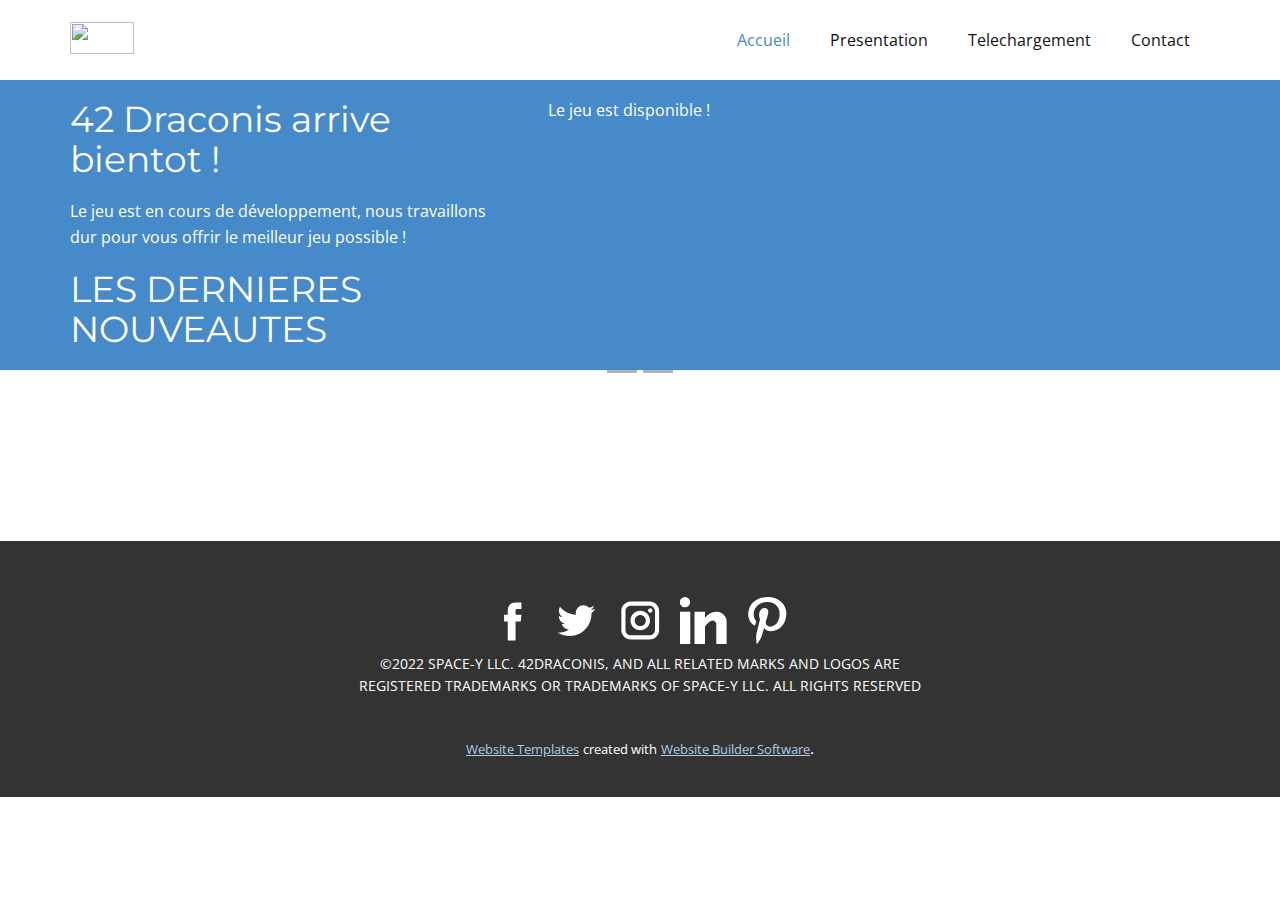
==== index.html @ 4937552f "Add files via upload" ====
<!DOCTYPE html>
<html style="font-size: 16px;">
  <head>
    <meta name="viewport" content="width=device-width, initial-scale=1.0">
    <meta charset="utf-8">
    <meta name="keywords" content="Lancement de 42Draconis dans:">
    <meta name="description" content="">
    <meta name="page_type" content="np-template-header-footer-from-plugin">
    <title>Accueil</title>
    <link rel="stylesheet" href="nicepage.css" media="screen">
<link rel="stylesheet" href="Accueil.css" media="screen">
    <script class="u-script" type="text/javascript" src="jquery.js" defer=""></script>
    <script class="u-script" type="text/javascript" src="nicepage.js" defer=""></script>
    <meta name="generator" content="Nicepage 4.4.3, nicepage.com">
    <link id="u-theme-google-font" rel="stylesheet" href="https://fonts.googleapis.com/css?family=Roboto:100,100i,300,300i,400,400i,500,500i,700,700i,900,900i|Open+Sans:300,300i,400,400i,600,600i,700,700i,800,800i">
    <link id="u-page-google-font" rel="stylesheet" href="https://fonts.googleapis.com/css?family=Montserrat:100,100i,200,200i,300,300i,400,400i,500,500i,600,600i,700,700i,800,800i,900,900i">
    
    
    
    <script type="application/ld+json">{
		"@context": "http://schema.org",
		"@type": "Organization",
		"name": "",
		"logo": "images/default-logo.png",
		"sameAs": [
				"https://facebook.com/name",
				"https://twitter.com/name",
				"https://instagram.com/name"
		]
}</script>
    <meta name="theme-color" content="#478ac9">
    <meta name="twitter:site" content="@">
    <meta name="twitter:card" content="summary_large_image">
    <meta name="twitter:title" content="Accueil">
    <meta name="twitter:description" content="">
    <meta property="og:title" content="Accueil">
    <meta property="og:type" content="website">
  </head>
  <body data-home-page="Accueil.html" data-home-page-title="Accueil" class="u-body u-xl-mode"><header class="u-clearfix u-header u-header" id="sec-ee2a"><div class="u-clearfix u-sheet u-valign-middle u-sheet-1">
        <a href="https://nicepage.com" class="u-image u-logo u-image-1">
          <img src="images/default-logo.png" class="u-logo-image u-logo-image-1">
        </a>
        <nav class="u-menu u-menu-dropdown u-offcanvas u-menu-1">
          <div class="menu-collapse" style="font-size: 1rem; letter-spacing: 0px;">
            <a class="u-button-style u-custom-left-right-menu-spacing u-custom-padding-bottom u-custom-text-hover-color u-custom-top-bottom-menu-spacing u-nav-link u-text-active-palette-1-base u-text-hover-palette-2-base" href="#">
              <svg class="u-svg-link" viewBox="0 0 24 24"><use xmlns:xlink="http://www.w3.org/1999/xlink" xlink:href="#menu-hamburger"></use></svg>
              <svg class="u-svg-content" version="1.1" id="menu-hamburger" viewBox="0 0 16 16" x="0px" y="0px" xmlns:xlink="http://www.w3.org/1999/xlink" xmlns="http://www.w3.org/2000/svg"><g><rect y="1" width="16" height="2"></rect><rect y="7" width="16" height="2"></rect><rect y="13" width="16" height="2"></rect>
</g></svg>
            </a>
          </div>
          <div class="u-custom-menu u-nav-container">
            <ul class="u-nav u-unstyled u-nav-1"><li class="u-nav-item"><a class="u-button-style u-nav-link u-text-active-palette-1-base u-text-hover-grey-50" href="Accueil.html" style="padding: 10px 20px;">Accueil</a>
</li><li class="u-nav-item"><a class="u-button-style u-nav-link u-text-active-palette-1-base u-text-hover-grey-50" href="Presentation.html" style="padding: 10px 20px;">Presentation</a>
</li><li class="u-nav-item"><a class="u-button-style u-nav-link u-text-active-palette-1-base u-text-hover-grey-50" href="Telechargement.html" style="padding: 10px 20px;">Telechargement</a>
</li><li class="u-nav-item"><a class="u-button-style u-nav-link u-text-active-palette-1-base u-text-hover-grey-50" href="Contact.html" style="padding: 10px 20px;">Contact</a>
</li></ul>
          </div>
          <div class="u-custom-menu u-nav-container-collapse">
            <div class="u-black u-container-style u-inner-container-layout u-opacity u-opacity-95 u-sidenav">
              <div class="u-inner-container-layout u-sidenav-overflow">
                <div class="u-menu-close"></div>
                <ul class="u-align-center u-nav u-popupmenu-items u-unstyled u-nav-2"><li class="u-nav-item"><a class="u-button-style u-nav-link" href="Accueil.html" style="padding: 10px 20px;">Accueil</a>
</li><li class="u-nav-item"><a class="u-button-style u-nav-link" href="Presentation.html" style="padding: 10px 20px;">Presentation</a>
</li><li class="u-nav-item"><a class="u-button-style u-nav-link" href="Telechargement.html" style="padding: 10px 20px;">Telechargement</a>
</li><li class="u-nav-item"><a class="u-button-style u-nav-link" href="Contact.html" style="padding: 10px 20px;">Contact</a>
</li></ul>
              </div>
            </div>
            <div class="u-black u-menu-overlay u-opacity u-opacity-70"></div>
          </div>
        </nav>
      </div></header>
    <section class="u-align-center u-clearfix u-palette-1-base u-section-1" id="carousel_a22f">
      <div class="u-clearfix u-sheet u-sheet-1">
        <div class="u-clearfix u-expanded-width u-layout-wrap u-layout-wrap-1">
          <div class="u-layout">
            <div class="u-layout-row">
              <div class="u-align-left u-container-style u-layout-cell u-size-22 u-layout-cell-1">
                <div class="u-container-layout u-container-layout-1">
                  <h2 class="u-custom-font u-font-montserrat u-text u-text-1">42 Draconis arrive bientot !</h2>
                  <p class="u-text u-text-2">Le jeu est en cours de développement, nous travaillons dur pour vous offrir le meilleur jeu possible !</p>
                  <h2 class="u-custom-font u-font-montserrat u-text u-text-3">LES DERNIERES NOUVEAUTES</h2>
                </div>
              </div>
              <div class="u-container-style u-layout-cell u-size-38 u-layout-cell-2">
                <div class="u-container-layout u-container-layout-2">
                  <div class="u-countdown u-countdown-1" data-timer-id="ab5b" data-type="to-date" data-target-date="Fri, 17 Jun 2022 05:05:59 GMT" data-for="everyone" data-direction="down" data-target-number="100" data-frequency="1s" data-start-time="Sat, 12 Feb 2022 17:35:58 GMT" data-after-count="message" data-time-left="750m" data-redirect-url="https://" data-count-animation="slide">
                    <div class="u-countdown-wrapper u-spacing-20">
                      <div class="u-countdown-item u-countdown-years u-hidden u-spacing-10">
                        <div class="u-countdown-counter u-countdown-counter-1"><div class="u-countdown-number">0</div><div class="u-countdown-number u-hidden">0</div></div>
                        <div class="u-countdown-label u-countdown-label-1">Years</div>
                      </div>
                      <div class="u-countdown-separator u-hidden u-countdown-separator-1">:</div>
                      <div class="u-countdown-days u-countdown-item u-spacing-10">
                        <div class="u-countdown-counter u-countdown-counter-2"><div class="u-countdown-number">1</div><div class="u-countdown-number">2</div><div class="u-countdown-number">4</div></div>
                        <div class="u-countdown-label u-countdown-label-2">Days</div>
                      </div>
                      <div class="u-countdown-separator u-countdown-separator-2">:</div>
                      <div class="u-countdown-hours u-countdown-item u-spacing-10">
                        <div class="u-countdown-counter u-countdown-counter-3"><div class="u-countdown-number">1</div><div class="u-countdown-number">1</div></div>
                        <div class="u-countdown-label u-countdown-label-3">Hours</div>
                      </div>
                      <div class="u-countdown-separator u-countdown-separator-3">:</div>
                      <div class="u-countdown-item u-countdown-minutes u-spacing-10">
                        <div class="u-countdown-counter u-countdown-counter-4"><div class="u-countdown-number">2</div><div class="u-countdown-number">3</div></div>
                        <div class="u-countdown-label u-countdown-label-4">Minutes</div>
                      </div>
                      <div class="u-countdown-separator u-countdown-separator-4">:</div>
                      <div class="u-countdown-item u-countdown-seconds u-spacing-10">
                        <div class="u-countdown-counter u-countdown-counter-5"><div class="u-countdown-number">1</div><div class="u-countdown-number">8</div></div>
                        <div class="u-countdown-label u-countdown-label-5">Seconds</div>
                      </div>
                      <div class="u-countdown-separator u-hidden u-countdown-separator-5">:</div>
                      <div class="u-countdown-item u-countdown-numbers u-hidden u-spacing-10">
                        <div class="u-countdown-counter u-countdown-counter-6"><div class="u-countdown-number">0</div><div class="u-countdown-number">1</div><div class="u-countdown-number">0</div><div class="u-countdown-number">0</div></div>
                        <div class="u-countdown-label u-countdown-label-6">Items</div>
                      </div>
                    </div>
                    <div class="u-countdown-message u-hidden">
                      <p>Le jeu est disponible !</p>
                    </div>
                  </div>
                </div>
              </div>
            </div>
          </div>
        </div>
      </div>
    </section>
    <section id="carousel_bdde" class="u-carousel u-slide u-block-da99-1" data-u-ride="carousel" data-interval="5000">
      <ol class="u-absolute-hcenter u-carousel-indicators u-block-da99-2">
        <li data-u-target="#carousel_bdde" data-u-slide-to="0" class="u-active u-grey-30"></li>
        <li data-u-target="#carousel_bdde" class="u-grey-30" data-u-slide-to="1"></li>
      </ol>
      <div class="u-carousel-inner" role="listbox">
        <div class="u-active u-align-right u-carousel-item u-clearfix u-image u-section-2-1" src="" data-image-width="1352" data-image-height="587">
          <div class="u-clearfix u-sheet u-sheet-1">
            <h1 class="u-custom-font u-font-montserrat u-text u-text-body-alt-color u-text-default-lg u-text-default-md u-text-default-sm u-text-default-xl u-title u-text-1">Vaisseau de co-op</h1>
            <p class="u-custom-font u-font-montserrat u-large-text u-text u-text-body-alt-color u-text-variant u-text-2">Voici le vaisseau par lequel voyagerons l'équipe d'explorateurs à travers les planètes !</p>
          </div>
        </div>
        <div class="u-align-right u-carousel-item u-clearfix u-image u-section-2-2" src="" data-image-width="1600" data-image-height="839">
          <div class="u-clearfix u-sheet u-sheet-1">
            <h1 class="u-custom-font u-font-montserrat u-text u-text-body-alt-color u-text-default u-title u-text-1">PLANETES</h1>
            <p class="u-custom-font u-font-montserrat u-large-text u-text u-text-body-alt-color u-text-variant u-text-2">Voici le vaisseau par lequel voyagerons l'équipe d'explorateurs à travers les planètes !</p>
          </div>
        </div>
      </div>
      <a class="u-absolute-vcenter u-carousel-control u-carousel-control-prev u-text-body-alt-color u-block-da99-3" href="#carousel_bdde" role="button" data-u-slide="prev">
        <span aria-hidden="true">
          <svg viewBox="0 0 477.175 477.175"><path d="M145.188,238.575l215.5-215.5c5.3-5.3,5.3-13.8,0-19.1s-13.8-5.3-19.1,0l-225.1,225.1c-5.3,5.3-5.3,13.8,0,19.1l225.1,225
                    c2.6,2.6,6.1,4,9.5,4s6.9-1.3,9.5-4c5.3-5.3,5.3-13.8,0-19.1L145.188,238.575z"></path></svg>
        </span>
        <span class="sr-only">Previous</span>
      </a>
      <a class="u-absolute-vcenter u-carousel-control u-carousel-control-next u-text-body-alt-color u-block-da99-4" href="#carousel_bdde" role="button" data-u-slide="next">
        <span aria-hidden="true">
          <svg viewBox="0 0 477.175 477.175"><path d="M360.731,229.075l-225.1-225.1c-5.3-5.3-13.8-5.3-19.1,0s-5.3,13.8,0,19.1l215.5,215.5l-215.5,215.5
                    c-5.3,5.3-5.3,13.8,0,19.1c2.6,2.6,6.1,4,9.5,4c3.4,0,6.9-1.3,9.5-4l225.1-225.1C365.931,242.875,365.931,234.275,360.731,229.075z"></path></svg>
        </span>
        <span class="sr-only">Next</span>
      </a>
    </section>
    
    
    <footer class="u-align-center u-clearfix u-footer u-grey-80 u-footer" id="sec-b65d"><div class="u-clearfix u-sheet u-sheet-1">
        <div class="u-social-icons u-spacing-17 u-social-icons-1">
          <a class="u-social-url" title="facebook" target="_blank" href="https://facebook.com/name"><span class="u-icon u-social-facebook u-social-icon u-text-white"><svg class="u-svg-link" preserveAspectRatio="xMidYMin slice" viewBox="0 0 112 112" style=""><use xmlns:xlink="http://www.w3.org/1999/xlink" xlink:href="#svg-2e4f"></use></svg><svg class="u-svg-content" viewBox="0 0 112 112" x="0" y="0" id="svg-2e4f"><path fill="currentColor" d="M75.5,28.8H65.4c-1.5,0-4,0.9-4,4.3v9.4h13.9l-1.5,15.8H61.4v45.1H42.8V58.3h-8.8V42.4h8.8V32.2
c0-7.4,3.4-18.8,18.8-18.8h13.8v15.4H75.5z"></path></svg></span>
          </a>
          <a class="u-social-url" title="twitter" target="_blank" href="https://twitter.com/name"><span class="u-icon u-social-icon u-social-twitter u-text-white"><svg class="u-svg-link" preserveAspectRatio="xMidYMin slice" viewBox="0 0 112 112" style=""><use xmlns:xlink="http://www.w3.org/1999/xlink" xlink:href="#svg-c508"></use></svg><svg class="u-svg-content" viewBox="0 0 112 112" x="0" y="0" id="svg-c508"><path fill="currentColor" d="M92.2,38.2c0,0.8,0,1.6,0,2.3c0,24.3-18.6,52.4-52.6,52.4c-10.6,0.1-20.2-2.9-28.5-8.2
	c1.4,0.2,2.9,0.2,4.4,0.2c8.7,0,16.7-2.9,23-7.9c-8.1-0.2-14.9-5.5-17.3-12.8c1.1,0.2,2.4,0.2,3.4,0.2c1.6,0,3.3-0.2,4.8-0.7
	c-8.4-1.6-14.9-9.2-14.9-18c0-0.2,0-0.2,0-0.2c2.5,1.4,5.4,2.2,8.4,2.3c-5-3.3-8.3-8.9-8.3-15.4c0-3.4,1-6.5,2.5-9.2
	c9.1,11.1,22.7,18.5,38,19.2c-0.2-1.4-0.4-2.8-0.4-4.3c0.1-10,8.3-18.2,18.5-18.2c5.4,0,10.1,2.2,13.5,5.7c4.3-0.8,8.1-2.3,11.7-4.5
	c-1.4,4.3-4.3,7.9-8.1,10.1c3.7-0.4,7.3-1.4,10.6-2.9C98.9,32.3,95.7,35.5,92.2,38.2z"></path></svg></span>
          </a>
          <a class="u-social-url" title="instagram" target="_blank" href="https://instagram.com/name"><span class="u-icon u-social-icon u-social-instagram u-text-white"><svg class="u-svg-link" preserveAspectRatio="xMidYMin slice" viewBox="0 0 112 112" style=""><use xmlns:xlink="http://www.w3.org/1999/xlink" xlink:href="#svg-9d85"></use></svg><svg class="u-svg-content" viewBox="0 0 112 112" x="0" y="0" id="svg-9d85"><path fill="currentColor" d="M55.9,32.9c-12.8,0-23.2,10.4-23.2,23.2s10.4,23.2,23.2,23.2s23.2-10.4,23.2-23.2S68.7,32.9,55.9,32.9z
	 M55.9,69.4c-7.4,0-13.3-6-13.3-13.3c-0.1-7.4,6-13.3,13.3-13.3s13.3,6,13.3,13.3C69.3,63.5,63.3,69.4,55.9,69.4z"></path><path fill="#FFFFFF" d="M79.7,26.8c-3,0-5.4,2.5-5.4,5.4s2.5,5.4,5.4,5.4c3,0,5.4-2.5,5.4-5.4S82.7,26.8,79.7,26.8z"></path><path fill="currentColor" d="M78.2,11H33.5C21,11,10.8,21.3,10.8,33.7v44.7c0,12.6,10.2,22.8,22.7,22.8h44.7c12.6,0,22.7-10.2,22.7-22.7
	V33.7C100.8,21.1,90.6,11,78.2,11z M91,78.4c0,7.1-5.8,12.8-12.8,12.8H33.5c-7.1,0-12.8-5.8-12.8-12.8V33.7
	c0-7.1,5.8-12.8,12.8-12.8h44.7c7.1,0,12.8,5.8,12.8,12.8V78.4z"></path></svg></span>
          </a>
          <a class="u-social-url" target="_blank" data-type="Custom" title="Custom" href=""><span class="u-icon u-social-custom u-social-icon u-text-white u-icon-4"><svg class="u-svg-link" preserveAspectRatio="xMidYMin slice" viewBox="0 0 512 512" style=""><use xmlns:xlink="http://www.w3.org/1999/xlink" xlink:href="#svg-ff0d"></use></svg><svg class="u-svg-content" viewBox="0 0 512 512" x="0px" y="0px" id="svg-ff0d" style="enable-background:new 0 0 512 512;"><g><g><rect y="160" width="114.496" height="352"></rect>
</g>
</g><g><g><path d="M426.368,164.128c-1.216-0.384-2.368-0.8-3.648-1.152c-1.536-0.352-3.072-0.64-4.64-0.896    c-6.08-1.216-12.736-2.08-20.544-2.08c-66.752,0-109.088,48.544-123.04,67.296V160H160v352h114.496V320    c0,0,86.528-120.512,123.04-32c0,79.008,0,224,0,224H512V274.464C512,221.28,475.552,176.96,426.368,164.128z"></path>
</g>
</g><g><g><circle cx="56" cy="56" r="56"></circle>
</g>
</g></svg></span>
          </a>
          <a class="u-social-url" target="_blank" data-type="Custom" title="Custom" href=""><span class="u-icon u-social-custom u-social-icon u-text-white u-icon-5"><svg class="u-svg-link" preserveAspectRatio="xMidYMin slice" viewBox="0 0 511.977 511.977" style=""><use xmlns:xlink="http://www.w3.org/1999/xlink" xlink:href="#svg-a3cb"></use></svg><svg class="u-svg-content" viewBox="0 0 511.977 511.977" x="0px" y="0px" id="svg-a3cb" style="enable-background:new 0 0 511.977 511.977;"><g><g><path d="M262.948,0C122.628,0,48.004,89.92,48.004,187.968c0,45.472,25.408,102.176,66.08,120.16    c6.176,2.784,9.536,1.6,10.912-4.128c1.216-4.352,6.56-25.312,9.152-35.2c0.8-3.168,0.384-5.92-2.176-8.896    c-13.504-15.616-24.224-44.064-24.224-70.752c0-68.384,54.368-134.784,146.88-134.784c80,0,135.968,51.968,135.968,126.304    c0,84-44.448,142.112-102.208,142.112c-31.968,0-55.776-25.088-48.224-56.128c9.12-36.96,27.008-76.704,27.008-103.36    c0-23.904-13.504-43.68-41.088-43.68c-32.544,0-58.944,32.224-58.944,75.488c0,27.488,9.728,46.048,9.728,46.048    S144.676,371.2,138.692,395.488c-10.112,41.12,1.376,107.712,2.368,113.44c0.608,3.168,4.16,4.16,6.144,1.568    c3.168-4.16,42.08-59.68,52.992-99.808c3.968-14.624,20.256-73.92,20.256-73.92c10.72,19.36,41.664,35.584,74.624,35.584    c98.048,0,168.896-86.176,168.896-193.12C463.62,76.704,375.876,0,262.948,0z"></path>
</g>
</g></svg></span>
          </a>
        </div>
        <p class="u-small-text u-text u-text-variant u-text-1"> ©2022 SPACE-Y LLC. 42DRACONIS, AND ALL RELATED MARKS AND LOGOS ARE REGISTERED TRADEMARKS OR TRADEMARKS OF SPACE-Y LLC. ALL RIGHTS RESERVED</p>
      </div></footer>
    <section class="u-backlink u-clearfix u-grey-80">
      <a class="u-link" href="https://nicepage.com/website-templates" target="_blank">
        <span>Website Templates</span>
      </a>
      <p class="u-text">
        <span>created with</span>
      </p>
      <a class="u-link" href="" target="_blank">
        <span>Website Builder Software</span>
      </a>. 
    </section>
  </body>
</html>
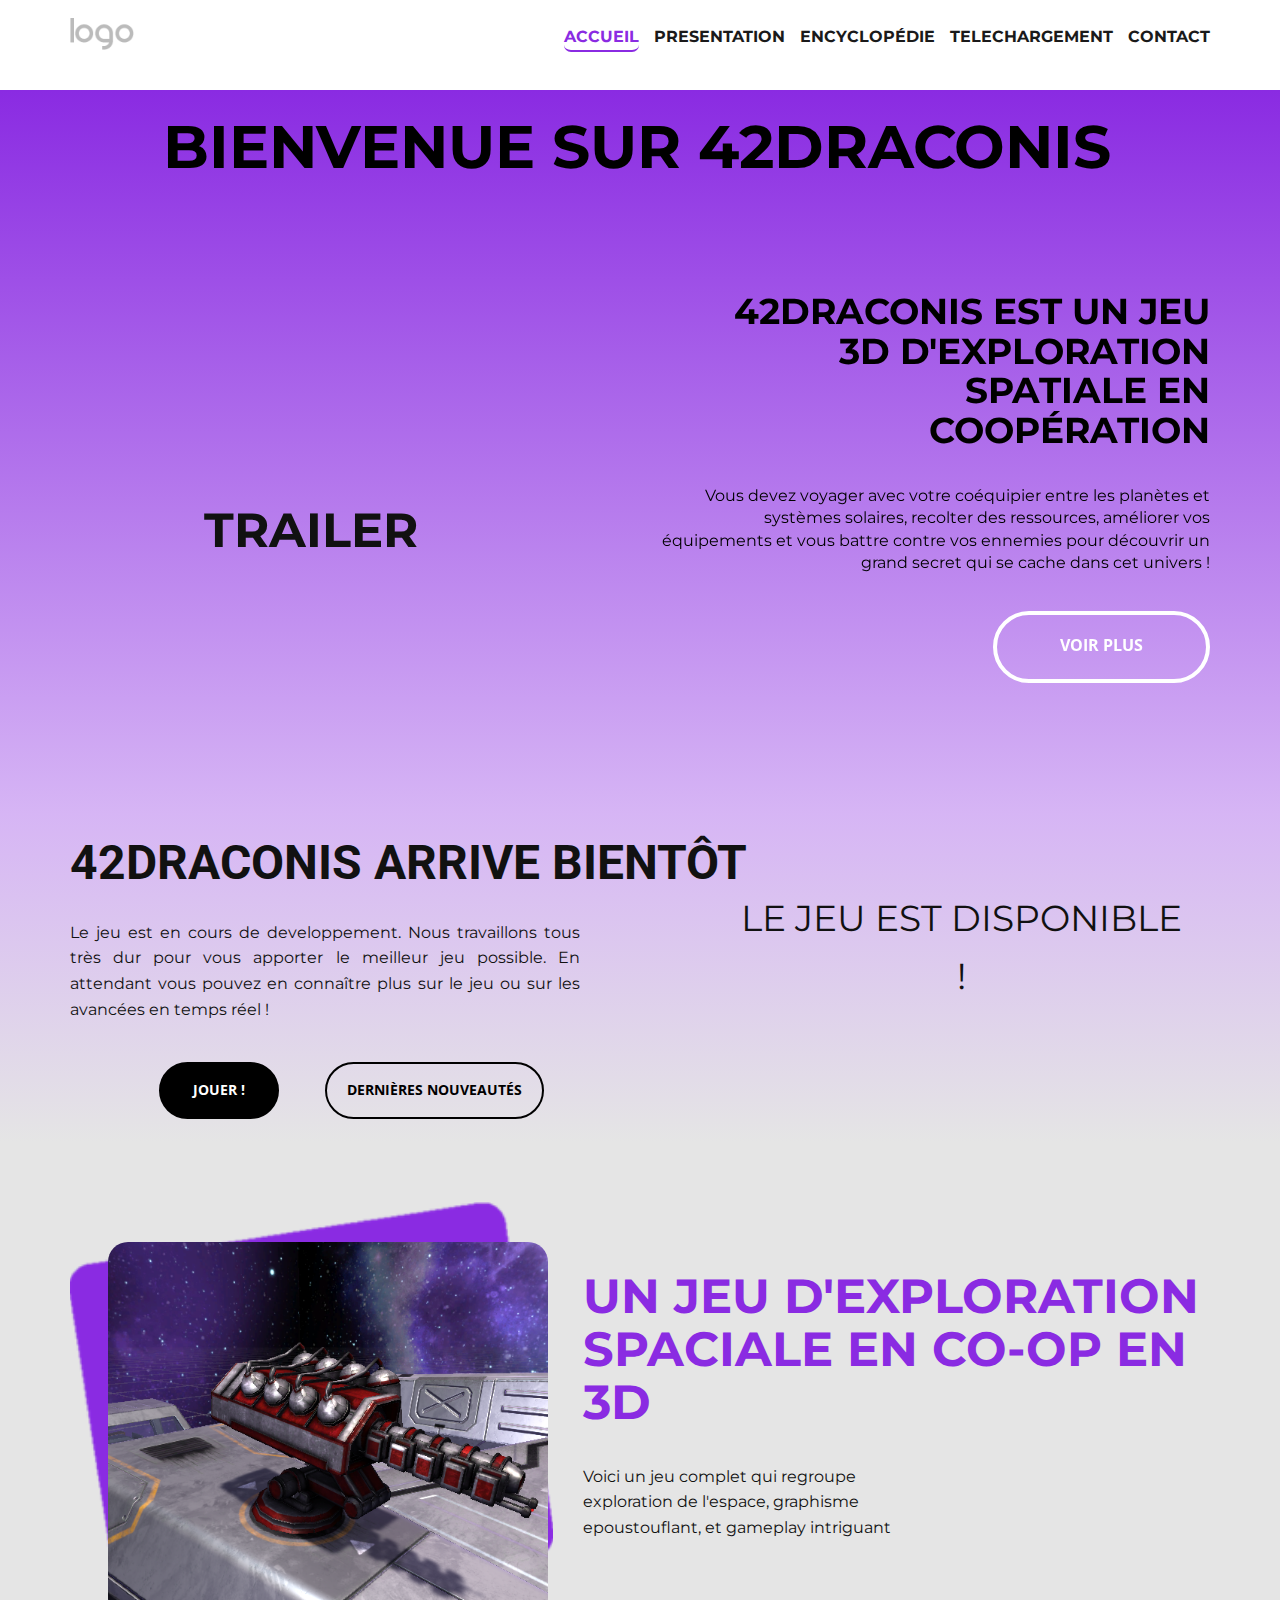
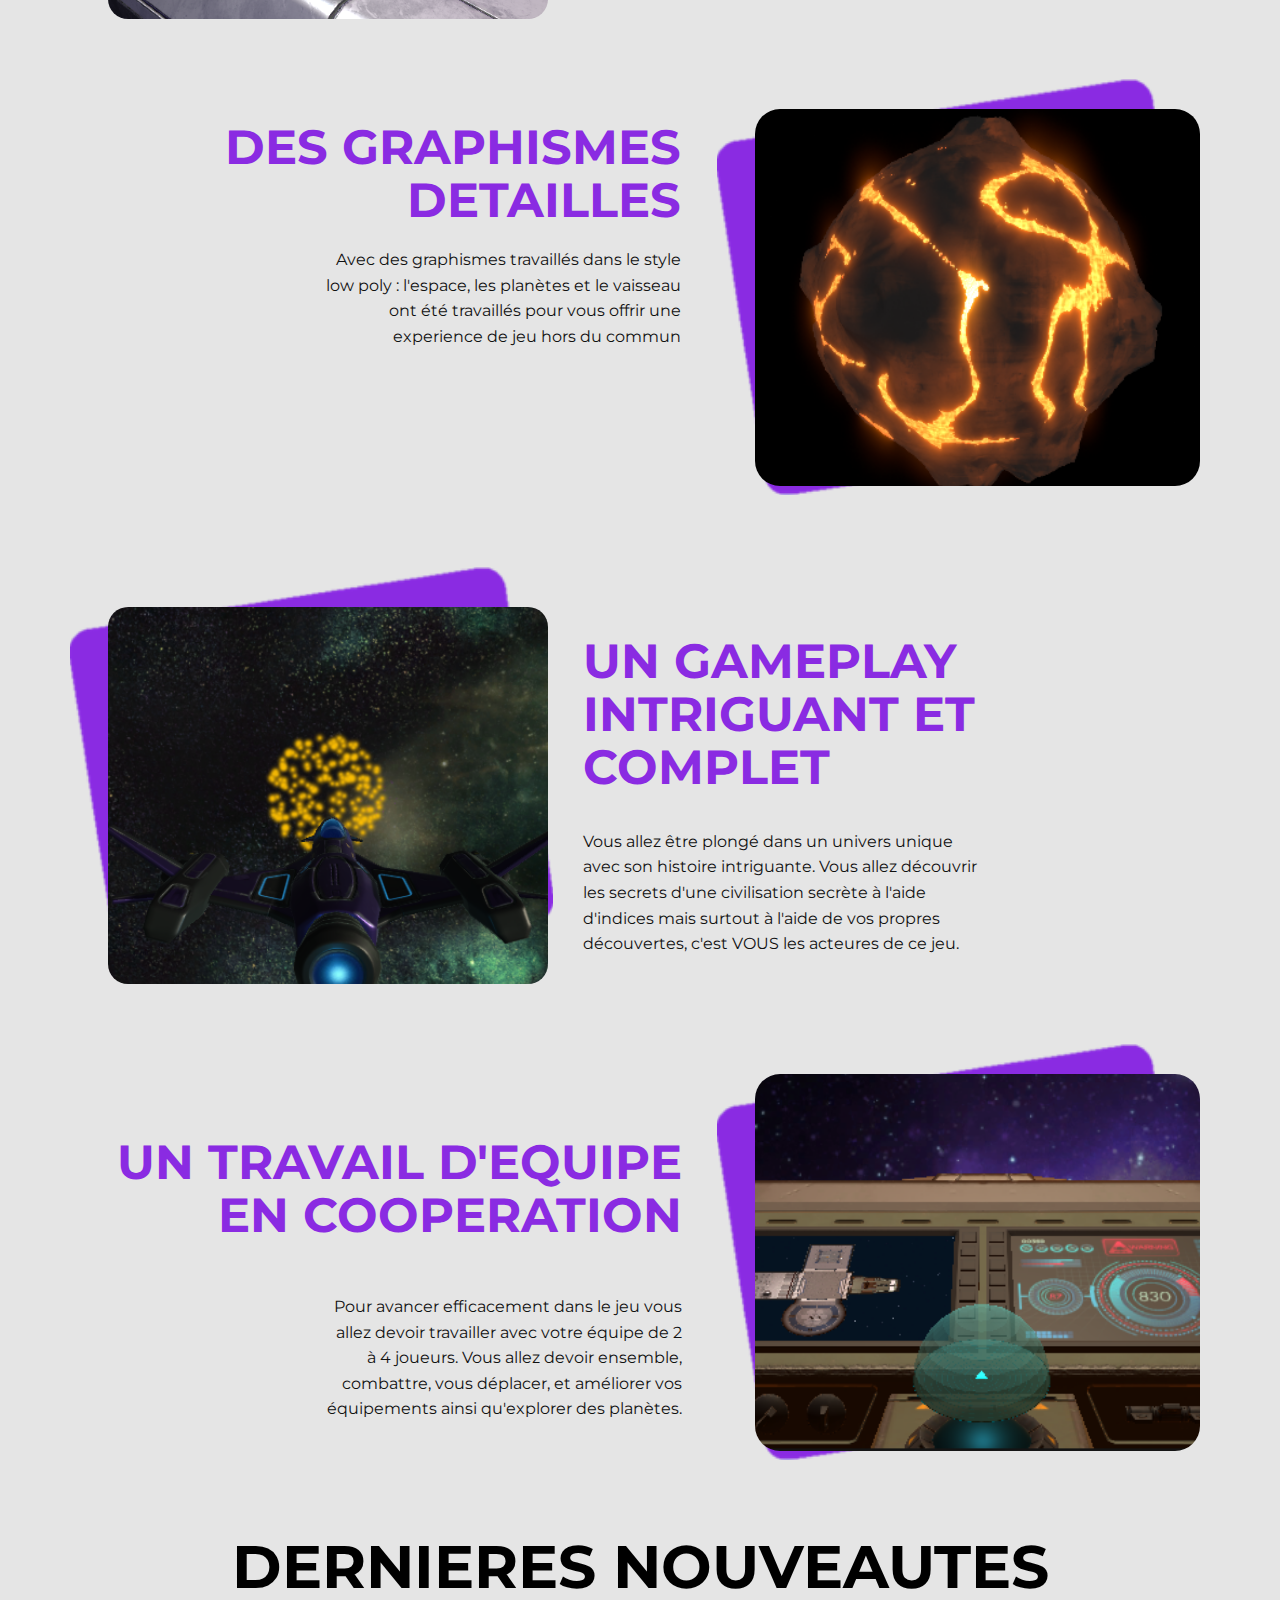
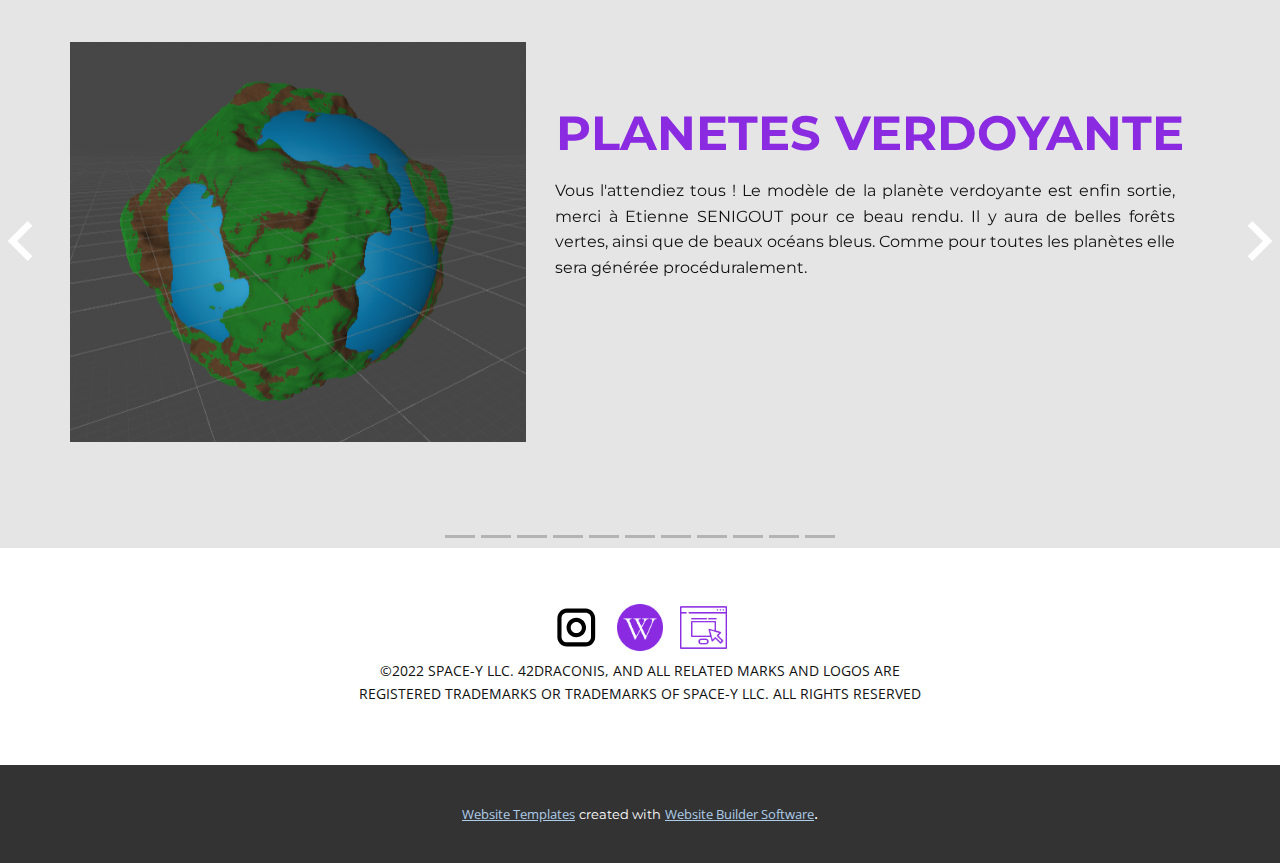
==== commit ebc730e0: "Add files via upload" ====
--- a/index.html
+++ b/index.html
@@ -13,7 +13,10 @@
     <script class="u-script" type="text/javascript" src="nicepage.js" defer=""></script>
     <meta name="generator" content="Nicepage 4.4.3, nicepage.com">
     <link id="u-theme-google-font" rel="stylesheet" href="https://fonts.googleapis.com/css?family=Roboto:100,100i,300,300i,400,400i,500,500i,700,700i,900,900i|Open+Sans:300,300i,400,400i,600,600i,700,700i,800,800i">
-    <link id="u-page-google-font" rel="stylesheet" href="https://fonts.googleapis.com/css?family=Montserrat:100,100i,200,200i,300,300i,400,400i,500,500i,600,600i,700,700i,800,800i,900,900i">
+    <link id="u-page-google-font" rel="stylesheet" href="https://fonts.googleapis.com/css?family=Montserrat:100,100i,200,200i,300,300i,400,400i,500,500i,600,600i,700,700i,800,800i,900,900i|Montserrat:100,100i,200,200i,300,300i,400,400i,500,500i,600,600i,700,700i,800,800i,900,900i">
+    
+    
+    
     
     
     
@@ -23,173 +26,466 @@
 		"name": "",
 		"logo": "images/default-logo.png",
 		"sameAs": [
-				"https://facebook.com/name",
-				"https://twitter.com/name",
-				"https://instagram.com/name"
+				"https://www.instagram.com/42.draconis/",
+				"https://www.youtube.com/channel/UCGn_U5_6R6d6nK9cDy-NHtQ"
 		]
 }</script>
     <meta name="theme-color" content="#478ac9">
-    <meta name="twitter:site" content="@">
-    <meta name="twitter:card" content="summary_large_image">
-    <meta name="twitter:title" content="Accueil">
-    <meta name="twitter:description" content="">
     <meta property="og:title" content="Accueil">
     <meta property="og:type" content="website">
   </head>
-  <body data-home-page="Accueil.html" data-home-page-title="Accueil" class="u-body u-xl-mode"><header class="u-clearfix u-header u-header" id="sec-ee2a"><div class="u-clearfix u-sheet u-valign-middle u-sheet-1">
-        <a href="https://nicepage.com" class="u-image u-logo u-image-1">
-          <img src="images/default-logo.png" class="u-logo-image u-logo-image-1">
-        </a>
+  <body data-home-page="Accueil.html" data-home-page-title="Accueil" class="u-body u-xl-mode"><header class="u-clearfix u-header u-header" id="sec-ee2a"><div class="u-clearfix u-sheet u-sheet-1">
         <nav class="u-menu u-menu-dropdown u-offcanvas u-menu-1">
-          <div class="menu-collapse" style="font-size: 1rem; letter-spacing: 0px;">
-            <a class="u-button-style u-custom-left-right-menu-spacing u-custom-padding-bottom u-custom-text-hover-color u-custom-top-bottom-menu-spacing u-nav-link u-text-active-palette-1-base u-text-hover-palette-2-base" href="#">
+          <div class="menu-collapse u-custom-font u-font-montserrat" style="font-size: 1rem; letter-spacing: 0px; text-transform: uppercase; font-weight: 700;">
+            <a class="u-button-style u-custom-active-border-color u-custom-active-color u-custom-border u-custom-border-color u-custom-border-radius u-custom-borders u-custom-hover-border-color u-custom-hover-color u-custom-left-right-menu-spacing u-custom-padding-bottom u-custom-text-active-color u-custom-text-color u-custom-text-hover-color u-custom-text-shadow u-custom-top-bottom-menu-spacing u-nav-link u-text-active-palette-1-base u-text-hover-palette-2-base" href="#">
               <svg class="u-svg-link" viewBox="0 0 24 24"><use xmlns:xlink="http://www.w3.org/1999/xlink" xlink:href="#menu-hamburger"></use></svg>
               <svg class="u-svg-content" version="1.1" id="menu-hamburger" viewBox="0 0 16 16" x="0px" y="0px" xmlns:xlink="http://www.w3.org/1999/xlink" xmlns="http://www.w3.org/2000/svg"><g><rect y="1" width="16" height="2"></rect><rect y="7" width="16" height="2"></rect><rect y="13" width="16" height="2"></rect>
 </g></svg>
             </a>
           </div>
           <div class="u-custom-menu u-nav-container">
-            <ul class="u-nav u-unstyled u-nav-1"><li class="u-nav-item"><a class="u-button-style u-nav-link u-text-active-palette-1-base u-text-hover-grey-50" href="Accueil.html" style="padding: 10px 20px;">Accueil</a>
-</li><li class="u-nav-item"><a class="u-button-style u-nav-link u-text-active-palette-1-base u-text-hover-grey-50" href="Presentation.html" style="padding: 10px 20px;">Presentation</a>
-</li><li class="u-nav-item"><a class="u-button-style u-nav-link u-text-active-palette-1-base u-text-hover-grey-50" href="Telechargement.html" style="padding: 10px 20px;">Telechargement</a>
-</li><li class="u-nav-item"><a class="u-button-style u-nav-link u-text-active-palette-1-base u-text-hover-grey-50" href="Contact.html" style="padding: 10px 20px;">Contact</a>
+            <ul class="u-custom-font u-font-montserrat u-nav u-spacing-15 u-unstyled u-nav-1"><li class="u-nav-item"><a class="u-border-2 u-border-active-custom-color-11 u-border-hover-custom-color-11 u-border-no-left u-border-no-right u-border-no-top u-button-style u-nav-link u-radius-7 u-text-active-custom-color-11 u-text-grey-90 u-text-hover-grey-90" href="Accueil.html" style="padding: 5px 0px;">Accueil</a>
+</li><li class="u-nav-item"><a class="u-border-2 u-border-active-custom-color-11 u-border-hover-custom-color-11 u-border-no-left u-border-no-right u-border-no-top u-button-style u-nav-link u-radius-7 u-text-active-custom-color-11 u-text-grey-90 u-text-hover-grey-90" href="Presentation.html" style="padding: 5px 0px;">Presentation</a>
+</li><li class="u-nav-item"><a class="u-border-2 u-border-active-custom-color-11 u-border-hover-custom-color-11 u-border-no-left u-border-no-right u-border-no-top u-button-style u-nav-link u-radius-7 u-text-active-custom-color-11 u-text-grey-90 u-text-hover-grey-90" href="Encyclopédie.html" style="padding: 5px 0px;">Encyclopédie</a>
+</li><li class="u-nav-item"><a class="u-border-2 u-border-active-custom-color-11 u-border-hover-custom-color-11 u-border-no-left u-border-no-right u-border-no-top u-button-style u-nav-link u-radius-7 u-text-active-custom-color-11 u-text-grey-90 u-text-hover-grey-90" href="Telechargement.html" style="padding: 5px 0px;">Telechargement</a>
+</li><li class="u-nav-item"><a class="u-border-2 u-border-active-custom-color-11 u-border-hover-custom-color-11 u-border-no-left u-border-no-right u-border-no-top u-button-style u-nav-link u-radius-7 u-text-active-custom-color-11 u-text-grey-90 u-text-hover-grey-90" href="Contact.html" style="padding: 5px 0px;">Contact</a>
 </li></ul>
           </div>
           <div class="u-custom-menu u-nav-container-collapse">
-            <div class="u-black u-container-style u-inner-container-layout u-opacity u-opacity-95 u-sidenav">
+            <div class="u-container-style u-grey-30 u-inner-container-layout u-opacity u-opacity-70 u-sidenav">
               <div class="u-inner-container-layout u-sidenav-overflow">
                 <div class="u-menu-close"></div>
-                <ul class="u-align-center u-nav u-popupmenu-items u-unstyled u-nav-2"><li class="u-nav-item"><a class="u-button-style u-nav-link" href="Accueil.html" style="padding: 10px 20px;">Accueil</a>
-</li><li class="u-nav-item"><a class="u-button-style u-nav-link" href="Presentation.html" style="padding: 10px 20px;">Presentation</a>
-</li><li class="u-nav-item"><a class="u-button-style u-nav-link" href="Telechargement.html" style="padding: 10px 20px;">Telechargement</a>
-</li><li class="u-nav-item"><a class="u-button-style u-nav-link" href="Contact.html" style="padding: 10px 20px;">Contact</a>
+                <ul class="u-align-center u-custom-font u-font-montserrat u-nav u-popupmenu-items u-text-custom-color-11 u-unstyled u-nav-2"><li class="u-nav-item"><a class="u-button-style u-nav-link" href="Accueil.html" style="padding: 5px 0px;">Accueil</a>
+</li><li class="u-nav-item"><a class="u-button-style u-nav-link" href="Presentation.html" style="padding: 5px 0px;">Presentation</a>
+</li><li class="u-nav-item"><a class="u-button-style u-nav-link" href="Encyclopédie.html" style="padding: 5px 0px;">Encyclopédie</a>
+</li><li class="u-nav-item"><a class="u-button-style u-nav-link" href="Telechargement.html" style="padding: 5px 0px;">Telechargement</a>
+</li><li class="u-nav-item"><a class="u-button-style u-nav-link" href="Contact.html" style="padding: 5px 0px;">Contact</a>
 </li></ul>
               </div>
             </div>
-            <div class="u-black u-menu-overlay u-opacity u-opacity-70"></div>
+            <div class="u-menu-overlay"></div>
           </div>
         </nav>
+        <a href="https://nicepage.com" class="u-image u-logo u-image-1">
+          <img src="images/default-logo.png" class="u-logo-image u-logo-image-1">
+        </a>
       </div></header>
-    <section class="u-align-center u-clearfix u-palette-1-base u-section-1" id="carousel_a22f">
-      <div class="u-clearfix u-sheet u-sheet-1">
-        <div class="u-clearfix u-expanded-width u-layout-wrap u-layout-wrap-1">
-          <div class="u-layout">
-            <div class="u-layout-row">
-              <div class="u-align-left u-container-style u-layout-cell u-size-22 u-layout-cell-1">
-                <div class="u-container-layout u-container-layout-1">
-                  <h2 class="u-custom-font u-font-montserrat u-text u-text-1">42 Draconis arrive bientot !</h2>
-                  <p class="u-text u-text-2">Le jeu est en cours de développement, nous travaillons dur pour vous offrir le meilleur jeu possible !</p>
-                  <h2 class="u-custom-font u-font-montserrat u-text u-text-3">LES DERNIERES NOUVEAUTES</h2>
-                </div>
-              </div>
-              <div class="u-container-style u-layout-cell u-size-38 u-layout-cell-2">
-                <div class="u-container-layout u-container-layout-2">
-                  <div class="u-countdown u-countdown-1" data-timer-id="ab5b" data-type="to-date" data-target-date="Fri, 17 Jun 2022 05:05:59 GMT" data-for="everyone" data-direction="down" data-target-number="100" data-frequency="1s" data-start-time="Sat, 12 Feb 2022 17:35:58 GMT" data-after-count="message" data-time-left="750m" data-redirect-url="https://" data-count-animation="slide">
-                    <div class="u-countdown-wrapper u-spacing-20">
-                      <div class="u-countdown-item u-countdown-years u-hidden u-spacing-10">
-                        <div class="u-countdown-counter u-countdown-counter-1"><div class="u-countdown-number">0</div><div class="u-countdown-number u-hidden">0</div></div>
-                        <div class="u-countdown-label u-countdown-label-1">Years</div>
-                      </div>
-                      <div class="u-countdown-separator u-hidden u-countdown-separator-1">:</div>
-                      <div class="u-countdown-days u-countdown-item u-spacing-10">
-                        <div class="u-countdown-counter u-countdown-counter-2"><div class="u-countdown-number">1</div><div class="u-countdown-number">2</div><div class="u-countdown-number">4</div></div>
-                        <div class="u-countdown-label u-countdown-label-2">Days</div>
-                      </div>
-                      <div class="u-countdown-separator u-countdown-separator-2">:</div>
-                      <div class="u-countdown-hours u-countdown-item u-spacing-10">
-                        <div class="u-countdown-counter u-countdown-counter-3"><div class="u-countdown-number">1</div><div class="u-countdown-number">1</div></div>
-                        <div class="u-countdown-label u-countdown-label-3">Hours</div>
-                      </div>
-                      <div class="u-countdown-separator u-countdown-separator-3">:</div>
-                      <div class="u-countdown-item u-countdown-minutes u-spacing-10">
-                        <div class="u-countdown-counter u-countdown-counter-4"><div class="u-countdown-number">2</div><div class="u-countdown-number">3</div></div>
-                        <div class="u-countdown-label u-countdown-label-4">Minutes</div>
-                      </div>
-                      <div class="u-countdown-separator u-countdown-separator-4">:</div>
-                      <div class="u-countdown-item u-countdown-seconds u-spacing-10">
-                        <div class="u-countdown-counter u-countdown-counter-5"><div class="u-countdown-number">1</div><div class="u-countdown-number">8</div></div>
-                        <div class="u-countdown-label u-countdown-label-5">Seconds</div>
-                      </div>
-                      <div class="u-countdown-separator u-hidden u-countdown-separator-5">:</div>
-                      <div class="u-countdown-item u-countdown-numbers u-hidden u-spacing-10">
-                        <div class="u-countdown-counter u-countdown-counter-6"><div class="u-countdown-number">0</div><div class="u-countdown-number">1</div><div class="u-countdown-number">0</div><div class="u-countdown-number">0</div></div>
-                        <div class="u-countdown-label u-countdown-label-6">Items</div>
-                      </div>
-                    </div>
-                    <div class="u-countdown-message u-hidden">
-                      <p>Le jeu est disponible !</p>
-                    </div>
-                  </div>
-                </div>
-              </div>
-            </div>
-          </div>
-        </div>
+    <section class="u-align-right u-clearfix u-gradient u-section-1" id="carousel_dff7" src="">
+      <div class="u-clearfix u-sheet u-valign-middle u-sheet-1">
+        <h2 class="u-custom-font u-font-montserrat u-text u-text-black u-text-default u-text-1">BIENVENUE SUR 42D​RACONIS</h2>
+        <h2 class="u-custom-font u-font-montserrat u-text u-text-black u-text-2" data-animation-name="slideIn" data-animation-duration="1000" data-animation-direction="Down"> 42Draconis est un jeu 3D d'exploration spatiale en coopération</h2>
+        <p class="u-custom-font u-font-montserrat u-large-text u-text u-text-black u-text-variant u-text-3" data-animation-name="slideIn" data-animation-duration="1000" data-animation-direction="Down">
+          <a href="https://nicepage.com/c/blog-posts-website-mockup" class="u-active-none u-border-0 u-btn u-button-link u-button-style u-hover-none u-none u-text-body-alt-color u-btn-1"></a> Vous devez voyager avec votre coéquipier entre les planètes et systèmes solaires, recolter des ressources, améliorer vos équipements et vous battre contre vos ennemies p​our découvrir un grand secret qui se cache dans cet univers !
+        </p>
+        <h2 class="u-text u-text-4" data-animation-name="slideIn" data-animation-duration="1000" data-animation-direction="Down">TRAILER</h2>
+        <div class="u-video u-video-1">
+          <div class="embed-responsive embed-responsive-1">
+            <iframe style="position: absolute;top: 0;left: 0;width: 100%;height: 100%;" class="embed-responsive-item" src="https://www.youtube.com/embed/SCqiXhvsLVc?mute=0&amp;showinfo=0&amp;controls=0&amp;start=0" frameborder="0" allowfullscreen=""></iframe>
+          </div>
+        </div>
+        <a href="Presentation.html" data-page-id="1509445" class="u-active-white u-border-4 u-border-white u-btn u-btn-round u-button-style u-hover-white u-none u-radius-50 u-text-active-black u-text-body-alt-color u-text-hover-black u-btn-2" data-animation-name="slideIn" data-animation-duration="1000" data-animation-direction="Down">Voir Plus</a>
       </div>
     </section>
-    <section id="carousel_bdde" class="u-carousel u-slide u-block-da99-1" data-u-ride="carousel" data-interval="5000">
-      <ol class="u-absolute-hcenter u-carousel-indicators u-block-da99-2">
-        <li data-u-target="#carousel_bdde" data-u-slide-to="0" class="u-active u-grey-30"></li>
-        <li data-u-target="#carousel_bdde" class="u-grey-30" data-u-slide-to="1"></li>
+    <section class="u-clearfix u-gradient u-section-2" id="sec-5bcf">
+      <div class="u-clearfix u-sheet u-sheet-1">
+        <h2 class="u-text u-text-body-color u-text-default u-text-1"> 42Draconis arrive bientôt</h2>
+        <div class="u-countdown u-countdown-1" data-timer-id="ab5b" data-type="to-date" data-target-date="Fri, 17 Jun 2022 05:05:59 GMT" data-for="everyone" data-direction="down" data-target-number="100" data-frequency="1s" data-start-time="Sat, 12 Feb 2022 17:35:58 GMT" data-after-count="message" data-time-left="750m" data-redirect-url="https://" data-count-animation="slide">
+          <div class="u-countdown-wrapper u-spacing-20">
+            <div class="u-countdown-item u-countdown-years u-hidden u-spacing-10">
+              <div class="u-countdown-counter u-countdown-counter-1"><div class="u-countdown-number u-text-black">0</div><div class="u-countdown-number u-hidden u-text-black">0</div></div>
+              <div class="u-countdown-label u-text-grey-50 u-countdown-label-1">Years</div>
+            </div>
+            <div class="u-countdown-separator u-hidden u-text-black u-countdown-separator-1">:</div>
+            <div class="u-countdown-days u-countdown-item u-spacing-10">
+              <div class="u-countdown-counter u-countdown-counter-2"><div class="u-countdown-number u-text-black">9</div><div class="u-countdown-number u-text-black">8</div><div class="u-countdown-number u-hidden u-text-black">4</div></div>
+              <div class="u-countdown-label u-text-grey-50 u-countdown-label-2">Jours</div>
+            </div>
+            <div class="u-countdown-separator u-text-black u-countdown-separator-2">:</div>
+            <div class="u-countdown-hours u-countdown-item u-spacing-10">
+              <div class="u-countdown-counter u-countdown-counter-3"><div class="u-countdown-number u-text-black">1</div><div class="u-countdown-number u-text-black">4</div></div>
+              <div class="u-countdown-label u-text-grey-50 u-countdown-label-3">Heures</div>
+            </div>
+            <div class="u-countdown-separator u-text-black u-countdown-separator-3">:</div>
+            <div class="u-countdown-item u-countdown-minutes u-spacing-10">
+              <div class="u-countdown-counter u-countdown-counter-4"><div class="u-countdown-number u-text-black">4</div><div class="u-countdown-number u-text-black">6</div></div>
+              <div class="u-countdown-label u-text-grey-50 u-countdown-label-4">Minutes</div>
+            </div>
+            <div class="u-countdown-separator u-text-black u-countdown-separator-4">:</div>
+            <div class="u-countdown-item u-countdown-seconds u-spacing-10">
+              <div class="u-countdown-counter u-countdown-counter-5"><div class="u-countdown-number u-text-black">1</div><div class="u-countdown-number u-text-black">3</div></div>
+              <div class="u-countdown-label u-text-grey-50 u-countdown-label-5">Secondes</div>
+            </div>
+            <div class="u-countdown-separator u-hidden u-text-black u-countdown-separator-5">:</div>
+            <div class="u-countdown-item u-countdown-numbers u-hidden u-spacing-10">
+              <div class="u-countdown-counter u-countdown-counter-6"><div class="u-countdown-number u-text-black">0</div><div class="u-countdown-number u-text-black">1</div><div class="u-countdown-number u-text-black">0</div><div class="u-countdown-number u-text-black">0</div></div>
+              <div class="u-countdown-label u-text-grey-50 u-countdown-label-6">Items</div>
+            </div>
+          </div>
+          <div class="u-countdown-message u-custom-font u-heading-font u-hidden u-countdown-message-1">
+            <p>Le jeu est disponible !</p>
+          </div>
+        </div>
+        <p class="u-align-justify u-text u-text-2">Le jeu est en cours de developpement. Nous travaillons tous très dur pour vous apporter le meilleur jeu possible. En attendant vous pouvez en connaître plus sur le jeu ou sur les avancées en temps réel !</p>
+        <div class="u-list u-list-1">
+          <div class="u-repeater u-repeater-1">
+            <div class="u-align-left u-container-style u-list-item u-repeater-item">
+              <div class="u-container-layout u-similar-container u-valign-middle u-container-layout-1">
+                <a href="Telechargement.html" data-page-id="778200207" class="u-active-grey-60 u-black u-border-2 u-border-active-grey-60 u-border-black u-border-hover-grey-60 u-btn u-btn-round u-button-style u-custom-item u-hover-grey-60 u-radius-50 u-btn-1">&nbsp; &nbsp;jouer !&nbsp; &nbsp;</a>
+              </div>
+            </div>
+            <div class="u-align-left u-container-style u-list-item u-repeater-item">
+              <div class="u-container-layout u-similar-container u-valign-middle u-container-layout-2">
+                <a href="Accueil.html#carousel_1071" data-page-id="31741976" class="u-active-grey-60 u-border-2 u-border-active-grey-60 u-border-black u-border-hover-grey-60 u-btn u-btn-round u-button-style u-custom-item u-hover-grey-60 u-none u-radius-50 u-btn-2">dernières nouveautés</a>
+              </div>
+            </div>
+          </div>
+        </div>
+      </div>
+    </section>
+    <section class="u-clearfix u-grey-10 u-section-3" id="carousel_b815">
+      <div class="u-clearfix u-sheet u-sheet-1">
+        <div class="u-clearfix u-expanded-width u-gutter-0 u-layout-wrap u-layout-wrap-1">
+          <div class="u-layout">
+            <div class="u-layout-col">
+              <div class="u-size-30">
+                <div class="u-layout-row">
+                  <div class="u-container-style u-layout-cell u-left-cell u-size-27 u-layout-cell-1" src="">
+                    <div class="u-container-layout u-container-layout-1">
+                      <img class="u-image u-image-default u-image-1" src="images/violet.png" alt="" data-image-width="288" data-image-height="246">
+                      <img class="u-image u-image-round u-radius-20 u-image-2" src="images/vaisseaudanslespace2.png" alt="" data-image-width="585" data-image-height="586">
+                    </div>
+                  </div>
+                  <div class="u-align-left u-container-style u-layout-cell u-right-cell u-size-33 u-layout-cell-2">
+                    <div class="u-container-layout u-container-layout-2">
+                      <h1 class="u-custom-font u-font-montserrat u-text u-text-custom-color-11 u-text-1">UN JEU D'EXPLORATION SPACIALE EN CO-OP EN 3D</h1>
+                      <p class="u-align-left u-custom-font u-font-montserrat u-text u-text-2">Voici un jeu complet qui regroupe exploration de l'espace, graphisme epoustouflant, et gameplay intriguant</p>
+                    </div>
+                  </div>
+                </div>
+              </div>
+              <div class="u-size-30">
+                <div class="u-layout-row">
+                  <div class="u-container-style u-layout-cell u-left-cell u-size-34 u-layout-cell-3">
+                    <div class="u-container-layout u-container-layout-3">
+                      <h1 class="u-align-right u-text u-text-3"> DES GRAPHISMES DETAILLES</h1>
+                      <p class="u-align-right u-text u-text-4"> Avec des graphismes travaillés dans le style low poly : l'espace, les planètes et le vaisseau ont été travaillés pour vous offrir une experience de jeu hors du commun</p>
+                    </div>
+                  </div>
+                  <div class="u-container-style u-layout-cell u-right-cell u-size-26 u-layout-cell-4" src="">
+                    <div class="u-container-layout u-container-layout-4">
+                      <img class="u-image u-image-default u-image-3" src="images/violet.png" alt="" data-image-width="288" data-image-height="246">
+                      <img class="u-image u-image-round u-radius-25 u-image-4" alt="" data-image-width="363" data-image-height="362" src="images/volcan2.png">
+                    </div>
+                  </div>
+                </div>
+              </div>
+            </div>
+          </div>
+        </div>
+      </div>
+    </section>
+    <section class="u-clearfix u-grey-10 u-section-4" id="sec-e03a">
+      <div class="u-clearfix u-sheet u-valign-middle u-sheet-1">
+        <div class="u-clearfix u-expanded-width u-gutter-0 u-layout-wrap u-layout-wrap-1">
+          <div class="u-layout">
+            <div class="u-layout-col">
+              <div class="u-size-30">
+                <div class="u-layout-row">
+                  <div class="u-container-style u-layout-cell u-left-cell u-size-27 u-layout-cell-1" src="">
+                    <div class="u-container-layout u-container-layout-1">
+                      <img class="u-image u-image-default u-image-1" src="images/violet.png" alt="" data-image-width="288" data-image-height="246">
+                      <img class="u-image u-image-round u-radius-20 u-image-2" src="images/explosionbase2.png" alt="" data-image-width="407" data-image-height="408">
+                    </div>
+                  </div>
+                  <div class="u-align-left u-container-style u-layout-cell u-right-cell u-size-33 u-layout-cell-2">
+                    <div class="u-container-layout u-container-layout-2">
+                      <h1 class="u-custom-font u-font-montserrat u-text u-text-custom-color-11 u-text-1">UN GAMEPLAY INTRIGUANT ET COMPLET</h1>
+                      <p class="u-align-left u-custom-font u-font-montserrat u-text u-text-2"> Vous allez être plongé dans un univers unique avec son histoire intriguante. Vous allez découvrir les secrets d'une civilisation secrète à l'aide d'indices mais surtout à l'aide de vos propres découvertes, c'est VOUS les acteures de ce jeu.</p>
+                    </div>
+                  </div>
+                </div>
+              </div>
+              <div class="u-size-30">
+                <div class="u-layout-row">
+                  <div class="u-align-right u-container-style u-layout-cell u-left-cell u-size-34 u-layout-cell-3">
+                    <div class="u-container-layout u-container-layout-3">
+                      <h1 class="u-align-right u-text u-text-3"> UN TRAVAIL D'EQUIPE EN COOPERATION</h1>
+                      <p class="u-text u-text-4"> Pour avancer efficacement dans le jeu vous allez devoir travailler avec votre équipe de 2 à 4 joueurs. Vous allez devoir ensemble, combattre, vous déplacer, et améliorer vos équipements ainsi qu'explorer des planètes.</p>
+                    </div>
+                  </div>
+                  <div class="u-container-style u-layout-cell u-right-cell u-size-26 u-layout-cell-4" src="">
+                    <div class="u-container-layout u-container-layout-4">
+                      <img class="u-image u-image-default u-image-3" src="images/violet.png" alt="" data-image-width="288" data-image-height="246">
+                      <img class="u-image u-image-round u-radius-25 u-image-4" alt="" data-image-width="327" data-image-height="327" src="images/pilote2.png">
+                    </div>
+                  </div>
+                </div>
+              </div>
+            </div>
+          </div>
+        </div>
+      </div>
+    </section>
+    <section class="u-carousel u-slide u-block-4268-1" id="carousel_1071" data-interval="5000" data-u-ride="carousel">
+      <ol class="u-absolute-hcenter u-carousel-indicators u-block-4268-2">
+        <li data-u-target="#carousel_1071" class="u-active u-grey-30" data-u-slide-to="0"></li>
+        <li data-u-target="#carousel_1071" class="u-grey-30" data-u-slide-to="1"></li>
+        <li data-u-target="#carousel_1071" class="u-grey-30" data-u-slide-to="2"></li>
+        <li data-u-target="#carousel_1071" class="u-grey-30" data-u-slide-to="3"></li>
+        <li data-u-target="#carousel_1071" class="u-grey-30" data-u-slide-to="4"></li>
+        <li data-u-target="#carousel_1071" class="u-grey-30" data-u-slide-to="5"></li>
+        <li data-u-target="#carousel_1071" class="u-grey-30" data-u-slide-to="6"></li>
+        <li data-u-target="#carousel_1071" class="u-grey-30" data-u-slide-to="7"></li>
+        <li data-u-target="#carousel_1071" class="u-grey-30" data-u-slide-to="8"></li>
+        <li data-u-target="#carousel_1071" class="u-grey-30" data-u-slide-to="9"></li>
+        <li data-u-target="#carousel_1071" class="u-grey-30" data-u-slide-to="10"></li>
       </ol>
       <div class="u-carousel-inner" role="listbox">
-        <div class="u-active u-align-right u-carousel-item u-clearfix u-image u-section-2-1" src="" data-image-width="1352" data-image-height="587">
-          <div class="u-clearfix u-sheet u-sheet-1">
-            <h1 class="u-custom-font u-font-montserrat u-text u-text-body-alt-color u-text-default-lg u-text-default-md u-text-default-sm u-text-default-xl u-title u-text-1">Vaisseau de co-op</h1>
-            <p class="u-custom-font u-font-montserrat u-large-text u-text u-text-body-alt-color u-text-variant u-text-2">Voici le vaisseau par lequel voyagerons l'équipe d'explorateurs à travers les planètes !</p>
-          </div>
-        </div>
-        <div class="u-align-right u-carousel-item u-clearfix u-image u-section-2-2" src="" data-image-width="1600" data-image-height="839">
-          <div class="u-clearfix u-sheet u-sheet-1">
-            <h1 class="u-custom-font u-font-montserrat u-text u-text-body-alt-color u-text-default u-title u-text-1">PLANETES</h1>
-            <p class="u-custom-font u-font-montserrat u-large-text u-text u-text-body-alt-color u-text-variant u-text-2">Voici le vaisseau par lequel voyagerons l'équipe d'explorateurs à travers les planètes !</p>
+        <div class="u-active u-align-left u-carousel-item u-clearfix u-grey-10 u-section-5-1">
+          <div class="u-clearfix u-sheet u-valign-top u-sheet-1">
+            <h2 class="u-custom-font u-font-montserrat u-text u-text-black u-text-default u-text-1">DERNIERES NOUVEAUTES</h2>
+            <div class="u-clearfix u-expanded-width u-layout-wrap u-layout-wrap-1">
+              <div class="u-layout">
+                <div class="u-layout-row">
+                  <div class="u-container-style u-image u-layout-cell u-left-cell u-size-24 u-image-1" data-image-width="527" data-image-height="465">
+                    <div class="u-container-layout u-container-layout-1"></div>
+                  </div>
+                  <div class="u-container-style u-layout-cell u-right-cell u-size-36 u-layout-cell-2">
+                    <div class="u-container-layout u-container-layout-2">
+                      <h1 class="u-text u-text-2">PLANETES VERDOYANTE</h1>
+                      <p class="u-align-justify u-text u-text-3">Vous l'attendiez tous ! Le modèle de la planète verdoyante est enfin sortie, merci à Etienne SENIGOUT pour ce beau rendu. Il y aura de belles forêts vertes, ainsi que de beaux océans bleus. Comme pour toutes les planètes elle sera générée procéduralement.</p>
+                    </div>
+                  </div>
+                </div>
+              </div>
+            </div>
+          </div>
+        </div>
+        <div class="u-align-left u-carousel-item u-clearfix u-grey-10 u-section-5-2">
+          <div class="u-clearfix u-sheet u-sheet-1">
+            <div class="u-clearfix u-layout-wrap u-layout-wrap-1">
+              <div class="u-layout">
+                <div class="u-layout-row">
+                  <div class="u-container-style u-image u-layout-cell u-left-cell u-size-33 u-image-1" data-image-width="1279" data-image-height="723">
+                    <div class="u-container-layout u-container-layout-1"></div>
+                  </div>
+                  <div class="u-container-style u-layout-cell u-right-cell u-size-27 u-layout-cell-2">
+                    <div class="u-container-layout u-container-layout-2">
+                      <h1 class="u-text u-text-1">LOBBY</h1>
+                      <p class="u-align-justify u-text u-text-2">Voici le premier rendu du lobby fait par Neil SAUVAGE, il y encore du travail à faire sur l'identité graphique, mais la partie techniquede cet accueil est fonctionnelle.</p>
+                    </div>
+                  </div>
+                </div>
+              </div>
+            </div>
+          </div>
+        </div>
+        <div class="u-align-left u-carousel-item u-clearfix u-grey-10 u-section-5-3">
+          <div class="u-clearfix u-sheet u-sheet-1">
+            <div class="u-clearfix u-expanded-width u-layout-wrap u-layout-wrap-1">
+              <div class="u-layout">
+                <div class="u-layout-row">
+                  <div class="u-container-style u-image u-layout-cell u-left-cell u-size-24 u-image-1" data-image-width="395" data-image-height="198">
+                    <div class="u-container-layout u-container-layout-1"></div>
+                  </div>
+                  <div class="u-container-style u-layout-cell u-right-cell u-size-36 u-layout-cell-2">
+                    <div class="u-container-layout u-container-layout-2">
+                      <h1 class="u-text u-text-1">EXPLOSION</h1>
+                      <p class="u-align-justify u-text u-text-2">Voici un nouvel effet graphique : l'explosion des vaisseaux ennemies. Bastien GAULIER est en pleins travail sur le systèmes de particules. Il travaille actuellement sur un système de particules lors des impacts des balles sur les vaisseaux ennemies, qui changera d'aspect selon la vie de ce vaisseau.</p>
+                    </div>
+                  </div>
+                </div>
+              </div>
+            </div>
+          </div>
+        </div>
+        <div class="u-align-left u-carousel-item u-clearfix u-grey-10 u-section-5-4">
+          <div class="u-clearfix u-sheet u-sheet-1">
+            <div class="u-clearfix u-expanded-width u-layout-wrap u-layout-wrap-1">
+              <div class="u-layout">
+                <div class="u-layout-row">
+                  <div class="u-container-style u-image u-layout-cell u-left-cell u-size-24 u-image-1" data-image-width="759" data-image-height="461">
+                    <div class="u-container-layout u-container-layout-1"></div>
+                  </div>
+                  <div class="u-container-style u-layout-cell u-right-cell u-size-36 u-layout-cell-2">
+                    <div class="u-container-layout u-container-layout-2">
+                      <h1 class="u-text u-text-1">MORT GLACANTE</h1>
+                      <p class="u-align-justify u-text u-text-2">Voici un nouvel effet graphique qui sera utilisé lorsque vous marcherez sur une planète glacée alors que votre équipement ne le permet pas ou alors que vous êtes prêt à dépassé le temps limite sur cette planète pour votre niveau de combinaison.<br>Il sera utilisé lors des passages dans les capsules de cryogénisation.
+                      </p>
+                    </div>
+                  </div>
+                </div>
+              </div>
+            </div>
+          </div>
+        </div>
+        <div class="u-align-left u-carousel-item u-clearfix u-grey-10 u-section-5-5">
+          <div class="u-clearfix u-sheet u-sheet-1">
+            <div class="u-clearfix u-expanded-width u-layout-wrap u-layout-wrap-1">
+              <div class="u-layout">
+                <div class="u-layout-row">
+                  <div class="u-container-style u-image u-layout-cell u-left-cell u-size-20 u-image-1" data-image-width="1000" data-image-height="1500">
+                    <div class="u-container-layout u-container-layout-1"></div>
+                  </div>
+                  <div class="u-container-style u-layout-cell u-right-cell u-size-40 u-layout-cell-2">
+                    <div class="u-container-layout u-container-layout-2">
+                      <h1 class="u-text u-text-1">Client Reviews</h1>
+                      <p class="u-text u-text-default u-text-2">" I have known and worked closely with Rick and Liza Looser, and the fine folks at The Agency, for almost two decades and feel fully confident in expressing my endorsement. There is not a finer, more dedicated group of people offering marketing communications and public affairs capabilities and services. I first met Rick and Liza when I managed earned and paid media relations for Litton Industries, now Northrop Grumman Corporation."</p>
+                    </div>
+                  </div>
+                </div>
+              </div>
+            </div>
+          </div>
+        </div>
+        <div class="u-align-left u-carousel-item u-clearfix u-grey-10 u-section-5-6">
+          <div class="u-clearfix u-sheet u-sheet-1">
+            <div class="u-clearfix u-expanded-width u-layout-wrap u-layout-wrap-1">
+              <div class="u-layout">
+                <div class="u-layout-row">
+                  <div class="u-container-style u-image u-layout-cell u-left-cell u-size-20 u-image-1" data-image-width="1000" data-image-height="1500">
+                    <div class="u-container-layout u-container-layout-1"></div>
+                  </div>
+                  <div class="u-container-style u-layout-cell u-right-cell u-size-40 u-layout-cell-2">
+                    <div class="u-container-layout u-container-layout-2">
+                      <h1 class="u-text u-text-1">Client Reviews</h1>
+                      <p class="u-text u-text-default u-text-2">" I have known and worked closely with Rick and Liza Looser, and the fine folks at The Agency, for almost two decades and feel fully confident in expressing my endorsement. There is not a finer, more dedicated group of people offering marketing communications and public affairs capabilities and services. I first met Rick and Liza when I managed earned and paid media relations for Litton Industries, now Northrop Grumman Corporation."</p>
+                    </div>
+                  </div>
+                </div>
+              </div>
+            </div>
+          </div>
+        </div>
+        <div class="u-align-left u-carousel-item u-clearfix u-grey-10 u-section-5-7">
+          <div class="u-clearfix u-sheet u-sheet-1">
+            <div class="u-clearfix u-expanded-width u-layout-wrap u-layout-wrap-1">
+              <div class="u-layout">
+                <div class="u-layout-row">
+                  <div class="u-container-style u-image u-layout-cell u-left-cell u-size-20 u-image-1" data-image-width="1000" data-image-height="1500">
+                    <div class="u-container-layout u-container-layout-1"></div>
+                  </div>
+                  <div class="u-container-style u-layout-cell u-right-cell u-size-40 u-layout-cell-2">
+                    <div class="u-container-layout u-container-layout-2">
+                      <h1 class="u-text u-text-1">Client Reviews</h1>
+                      <p class="u-text u-text-default u-text-2">" I have known and worked closely with Rick and Liza Looser, and the fine folks at The Agency, for almost two decades and feel fully confident in expressing my endorsement. There is not a finer, more dedicated group of people offering marketing communications and public affairs capabilities and services. I first met Rick and Liza when I managed earned and paid media relations for Litton Industries, now Northrop Grumman Corporation."</p>
+                    </div>
+                  </div>
+                </div>
+              </div>
+            </div>
+          </div>
+        </div>
+        <div class="u-align-left u-carousel-item u-clearfix u-grey-10 u-section-5-8">
+          <div class="u-clearfix u-sheet u-sheet-1">
+            <div class="u-clearfix u-expanded-width u-layout-wrap u-layout-wrap-1">
+              <div class="u-layout">
+                <div class="u-layout-row">
+                  <div class="u-container-style u-image u-layout-cell u-left-cell u-size-20 u-image-1" data-image-width="1000" data-image-height="1500">
+                    <div class="u-container-layout u-container-layout-1"></div>
+                  </div>
+                  <div class="u-container-style u-layout-cell u-right-cell u-size-40 u-layout-cell-2">
+                    <div class="u-container-layout u-container-layout-2">
+                      <h1 class="u-text u-text-1">Client Reviews</h1>
+                      <p class="u-text u-text-default u-text-2">" I have known and worked closely with Rick and Liza Looser, and the fine folks at The Agency, for almost two decades and feel fully confident in expressing my endorsement. There is not a finer, more dedicated group of people offering marketing communications and public affairs capabilities and services. I first met Rick and Liza when I managed earned and paid media relations for Litton Industries, now Northrop Grumman Corporation."</p>
+                    </div>
+                  </div>
+                </div>
+              </div>
+            </div>
+          </div>
+        </div>
+        <div class="u-align-left u-carousel-item u-clearfix u-grey-10 u-section-5-9">
+          <div class="u-clearfix u-sheet u-sheet-1">
+            <div class="u-clearfix u-expanded-width u-layout-wrap u-layout-wrap-1">
+              <div class="u-layout">
+                <div class="u-layout-row">
+                  <div class="u-container-style u-image u-layout-cell u-left-cell u-size-20 u-image-1" data-image-width="1000" data-image-height="1500">
+                    <div class="u-container-layout u-container-layout-1"></div>
+                  </div>
+                  <div class="u-container-style u-layout-cell u-right-cell u-size-40 u-layout-cell-2">
+                    <div class="u-container-layout u-container-layout-2">
+                      <h1 class="u-text u-text-1">Client Reviews</h1>
+                      <p class="u-text u-text-default u-text-2">" I have known and worked closely with Rick and Liza Looser, and the fine folks at The Agency, for almost two decades and feel fully confident in expressing my endorsement. There is not a finer, more dedicated group of people offering marketing communications and public affairs capabilities and services. I first met Rick and Liza when I managed earned and paid media relations for Litton Industries, now Northrop Grumman Corporation."</p>
+                    </div>
+                  </div>
+                </div>
+              </div>
+            </div>
+          </div>
+        </div>
+        <div class="u-align-left u-carousel-item u-clearfix u-grey-10 u-section-5-10">
+          <div class="u-clearfix u-sheet u-sheet-1">
+            <div class="u-clearfix u-expanded-width u-layout-wrap u-layout-wrap-1">
+              <div class="u-layout">
+                <div class="u-layout-row">
+                  <div class="u-container-style u-image u-layout-cell u-left-cell u-size-20 u-image-1" data-image-width="1000" data-image-height="1500">
+                    <div class="u-container-layout u-container-layout-1"></div>
+                  </div>
+                  <div class="u-container-style u-layout-cell u-right-cell u-size-40 u-layout-cell-2">
+                    <div class="u-container-layout u-container-layout-2">
+                      <h1 class="u-text u-text-1">Client Reviews</h1>
+                      <p class="u-text u-text-default u-text-2">" I have known and worked closely with Rick and Liza Looser, and the fine folks at The Agency, for almost two decades and feel fully confident in expressing my endorsement. There is not a finer, more dedicated group of people offering marketing communications and public affairs capabilities and services. I first met Rick and Liza when I managed earned and paid media relations for Litton Industries, now Northrop Grumman Corporation."</p>
+                    </div>
+                  </div>
+                </div>
+              </div>
+            </div>
+          </div>
+        </div>
+        <div class="u-align-left u-carousel-item u-clearfix u-grey-10 u-section-5-11">
+          <div class="u-clearfix u-sheet u-sheet-1">
+            <div class="u-clearfix u-expanded-width u-layout-wrap u-layout-wrap-1">
+              <div class="u-layout">
+                <div class="u-layout-row">
+                  <div class="u-container-style u-image u-layout-cell u-left-cell u-size-20 u-image-1" data-image-width="1000" data-image-height="1500">
+                    <div class="u-container-layout u-container-layout-1"></div>
+                  </div>
+                  <div class="u-container-style u-layout-cell u-right-cell u-size-40 u-layout-cell-2">
+                    <div class="u-container-layout u-container-layout-2">
+                      <h1 class="u-text u-text-1">Client Reviews</h1>
+                      <p class="u-text u-text-default u-text-2">" I have known and worked closely with Rick and Liza Looser, and the fine folks at The Agency, for almost two decades and feel fully confident in expressing my endorsement. There is not a finer, more dedicated group of people offering marketing communications and public affairs capabilities and services. I first met Rick and Liza when I managed earned and paid media relations for Litton Industries, now Northrop Grumman Corporation."</p>
+                    </div>
+                  </div>
+                </div>
+              </div>
+            </div>
           </div>
         </div>
       </div>
-      <a class="u-absolute-vcenter u-carousel-control u-carousel-control-prev u-text-body-alt-color u-block-da99-3" href="#carousel_bdde" role="button" data-u-slide="prev">
+      <a class="u-absolute-vcenter u-carousel-control u-carousel-control-prev u-text-body-alt-color u-block-4268-3" href="#carousel_1071" role="button" data-u-slide="prev">
         <span aria-hidden="true">
-          <svg viewBox="0 0 477.175 477.175"><path d="M145.188,238.575l215.5-215.5c5.3-5.3,5.3-13.8,0-19.1s-13.8-5.3-19.1,0l-225.1,225.1c-5.3,5.3-5.3,13.8,0,19.1l225.1,225
-                    c2.6,2.6,6.1,4,9.5,4s6.9-1.3,9.5-4c5.3-5.3,5.3-13.8,0-19.1L145.188,238.575z"></path></svg>
+          <svg viewBox="0 0 256 256"><g><polygon points="207.093,30.187 176.907,0 48.907,128 176.907,256 207.093,225.813 109.28,128"></polygon>
+</g></svg>
         </span>
-        <span class="sr-only">Previous</span>
+        <span class="sr-only">
+          <svg viewBox="0 0 256 256"><g><polygon points="207.093,30.187 176.907,0 48.907,128 176.907,256 207.093,225.813 109.28,128"></polygon>
+</g></svg>
+        </span>
       </a>
-      <a class="u-absolute-vcenter u-carousel-control u-carousel-control-next u-text-body-alt-color u-block-da99-4" href="#carousel_bdde" role="button" data-u-slide="next">
+      <a class="u-absolute-vcenter u-carousel-control u-carousel-control-next u-text-body-alt-color u-block-4268-4" href="#carousel_1071" role="button" data-u-slide="next">
         <span aria-hidden="true">
-          <svg viewBox="0 0 477.175 477.175"><path d="M360.731,229.075l-225.1-225.1c-5.3-5.3-13.8-5.3-19.1,0s-5.3,13.8,0,19.1l215.5,215.5l-215.5,215.5
-                    c-5.3,5.3-5.3,13.8,0,19.1c2.6,2.6,6.1,4,9.5,4c3.4,0,6.9-1.3,9.5-4l225.1-225.1C365.931,242.875,365.931,234.275,360.731,229.075z"></path></svg>
+          <svg viewBox="0 0 306 306"><g id="chevron-right"><polygon points="94.35,0 58.65,35.7 175.95,153 58.65,270.3 94.35,306 247.35,153"></polygon>
+</g></svg>
         </span>
-        <span class="sr-only">Next</span>
+        <span class="sr-only">
+          <svg viewBox="0 0 306 306"><g id="chevron-right"><polygon points="94.35,0 58.65,35.7 175.95,153 58.65,270.3 94.35,306 247.35,153"></polygon>
+</g></svg>
+        </span>
       </a>
     </section>
     
     
-    <footer class="u-align-center u-clearfix u-footer u-grey-80 u-footer" id="sec-b65d"><div class="u-clearfix u-sheet u-sheet-1">
+    <footer class="u-align-center u-clearfix u-footer u-white u-footer" id="sec-b65d"><div class="u-clearfix u-sheet u-sheet-1">
         <div class="u-social-icons u-spacing-17 u-social-icons-1">
-          <a class="u-social-url" title="facebook" target="_blank" href="https://facebook.com/name"><span class="u-icon u-social-facebook u-social-icon u-text-white"><svg class="u-svg-link" preserveAspectRatio="xMidYMin slice" viewBox="0 0 112 112" style=""><use xmlns:xlink="http://www.w3.org/1999/xlink" xlink:href="#svg-2e4f"></use></svg><svg class="u-svg-content" viewBox="0 0 112 112" x="0" y="0" id="svg-2e4f"><path fill="currentColor" d="M75.5,28.8H65.4c-1.5,0-4,0.9-4,4.3v9.4h13.9l-1.5,15.8H61.4v45.1H42.8V58.3h-8.8V42.4h8.8V32.2
-c0-7.4,3.4-18.8,18.8-18.8h13.8v15.4H75.5z"></path></svg></span>
-          </a>
-          <a class="u-social-url" title="twitter" target="_blank" href="https://twitter.com/name"><span class="u-icon u-social-icon u-social-twitter u-text-white"><svg class="u-svg-link" preserveAspectRatio="xMidYMin slice" viewBox="0 0 112 112" style=""><use xmlns:xlink="http://www.w3.org/1999/xlink" xlink:href="#svg-c508"></use></svg><svg class="u-svg-content" viewBox="0 0 112 112" x="0" y="0" id="svg-c508"><path fill="currentColor" d="M92.2,38.2c0,0.8,0,1.6,0,2.3c0,24.3-18.6,52.4-52.6,52.4c-10.6,0.1-20.2-2.9-28.5-8.2
-	c1.4,0.2,2.9,0.2,4.4,0.2c8.7,0,16.7-2.9,23-7.9c-8.1-0.2-14.9-5.5-17.3-12.8c1.1,0.2,2.4,0.2,3.4,0.2c1.6,0,3.3-0.2,4.8-0.7
-	c-8.4-1.6-14.9-9.2-14.9-18c0-0.2,0-0.2,0-0.2c2.5,1.4,5.4,2.2,8.4,2.3c-5-3.3-8.3-8.9-8.3-15.4c0-3.4,1-6.5,2.5-9.2
-	c9.1,11.1,22.7,18.5,38,19.2c-0.2-1.4-0.4-2.8-0.4-4.3c0.1-10,8.3-18.2,18.5-18.2c5.4,0,10.1,2.2,13.5,5.7c4.3-0.8,8.1-2.3,11.7-4.5
-	c-1.4,4.3-4.3,7.9-8.1,10.1c3.7-0.4,7.3-1.4,10.6-2.9C98.9,32.3,95.7,35.5,92.2,38.2z"></path></svg></span>
-          </a>
-          <a class="u-social-url" title="instagram" target="_blank" href="https://instagram.com/name"><span class="u-icon u-social-icon u-social-instagram u-text-white"><svg class="u-svg-link" preserveAspectRatio="xMidYMin slice" viewBox="0 0 112 112" style=""><use xmlns:xlink="http://www.w3.org/1999/xlink" xlink:href="#svg-9d85"></use></svg><svg class="u-svg-content" viewBox="0 0 112 112" x="0" y="0" id="svg-9d85"><path fill="currentColor" d="M55.9,32.9c-12.8,0-23.2,10.4-23.2,23.2s10.4,23.2,23.2,23.2s23.2-10.4,23.2-23.2S68.7,32.9,55.9,32.9z
+          <a class="u-social-url" title="instagram" target="_blank" href="https://www.instagram.com/42.draconis/"><span class="u-icon u-social-icon u-social-instagram u-text-black"><svg class="u-svg-link" preserveAspectRatio="xMidYMin slice" viewBox="0 0 112 112" style=""><use xmlns:xlink="http://www.w3.org/1999/xlink" xlink:href="#svg-9d85"></use></svg><svg class="u-svg-content" viewBox="0 0 112 112" x="0" y="0" id="svg-9d85"><path fill="currentColor" d="M55.9,32.9c-12.8,0-23.2,10.4-23.2,23.2s10.4,23.2,23.2,23.2s23.2-10.4,23.2-23.2S68.7,32.9,55.9,32.9z
 	 M55.9,69.4c-7.4,0-13.3-6-13.3-13.3c-0.1-7.4,6-13.3,13.3-13.3s13.3,6,13.3,13.3C69.3,63.5,63.3,69.4,55.9,69.4z"></path><path fill="#FFFFFF" d="M79.7,26.8c-3,0-5.4,2.5-5.4,5.4s2.5,5.4,5.4,5.4c3,0,5.4-2.5,5.4-5.4S82.7,26.8,79.7,26.8z"></path><path fill="currentColor" d="M78.2,11H33.5C21,11,10.8,21.3,10.8,33.7v44.7c0,12.6,10.2,22.8,22.7,22.8h44.7c12.6,0,22.7-10.2,22.7-22.7
 	V33.7C100.8,21.1,90.6,11,78.2,11z M91,78.4c0,7.1-5.8,12.8-12.8,12.8H33.5c-7.1,0-12.8-5.8-12.8-12.8V33.7
 	c0-7.1,5.8-12.8,12.8-12.8h44.7c7.1,0,12.8,5.8,12.8,12.8V78.4z"></path></svg></span>
           </a>
-          <a class="u-social-url" target="_blank" data-type="Custom" title="Custom" href=""><span class="u-icon u-social-custom u-social-icon u-text-white u-icon-4"><svg class="u-svg-link" preserveAspectRatio="xMidYMin slice" viewBox="0 0 512 512" style=""><use xmlns:xlink="http://www.w3.org/1999/xlink" xlink:href="#svg-ff0d"></use></svg><svg class="u-svg-content" viewBox="0 0 512 512" x="0px" y="0px" id="svg-ff0d" style="enable-background:new 0 0 512 512;"><g><g><rect y="160" width="114.496" height="352"></rect>
-</g>
-</g><g><g><path d="M426.368,164.128c-1.216-0.384-2.368-0.8-3.648-1.152c-1.536-0.352-3.072-0.64-4.64-0.896    c-6.08-1.216-12.736-2.08-20.544-2.08c-66.752,0-109.088,48.544-123.04,67.296V160H160v352h114.496V320    c0,0,86.528-120.512,123.04-32c0,79.008,0,224,0,224H512V274.464C512,221.28,475.552,176.96,426.368,164.128z"></path>
-</g>
-</g><g><g><circle cx="56" cy="56" r="56"></circle>
-</g>
-</g></svg></span>
+          <a class="u-social-url" target="_blank" data-type="Custom" title="Custom" href=""><span class="u-file-icon u-icon u-social-custom u-social-icon u-text-black u-icon-2"><img src="images/2.png" alt=""></span>
           </a>
-          <a class="u-social-url" target="_blank" data-type="Custom" title="Custom" href=""><span class="u-icon u-social-custom u-social-icon u-text-white u-icon-5"><svg class="u-svg-link" preserveAspectRatio="xMidYMin slice" viewBox="0 0 511.977 511.977" style=""><use xmlns:xlink="http://www.w3.org/1999/xlink" xlink:href="#svg-a3cb"></use></svg><svg class="u-svg-content" viewBox="0 0 511.977 511.977" x="0px" y="0px" id="svg-a3cb" style="enable-background:new 0 0 511.977 511.977;"><g><g><path d="M262.948,0C122.628,0,48.004,89.92,48.004,187.968c0,45.472,25.408,102.176,66.08,120.16    c6.176,2.784,9.536,1.6,10.912-4.128c1.216-4.352,6.56-25.312,9.152-35.2c0.8-3.168,0.384-5.92-2.176-8.896    c-13.504-15.616-24.224-44.064-24.224-70.752c0-68.384,54.368-134.784,146.88-134.784c80,0,135.968,51.968,135.968,126.304    c0,84-44.448,142.112-102.208,142.112c-31.968,0-55.776-25.088-48.224-56.128c9.12-36.96,27.008-76.704,27.008-103.36    c0-23.904-13.504-43.68-41.088-43.68c-32.544,0-58.944,32.224-58.944,75.488c0,27.488,9.728,46.048,9.728,46.048    S144.676,371.2,138.692,395.488c-10.112,41.12,1.376,107.712,2.368,113.44c0.608,3.168,4.16,4.16,6.144,1.568    c3.168-4.16,42.08-59.68,52.992-99.808c3.968-14.624,20.256-73.92,20.256-73.92c10.72,19.36,41.664,35.584,74.624,35.584    c98.048,0,168.896-86.176,168.896-193.12C463.62,76.704,375.876,0,262.948,0z"></path>
-</g>
-</g></svg></span>
+          <a class="u-social-url" target="_blank" data-type="Custom" title="youtube" href="https://www.youtube.com/channel/UCGn_U5_6R6d6nK9cDy-NHtQ"><span class="u-file-icon u-icon u-social-custom u-social-icon u-text-black u-icon-3"><img src="images/3.png" alt=""></span>
           </a>
         </div>
         <p class="u-small-text u-text u-text-variant u-text-1"> ©2022 SPACE-Y LLC. 42DRACONIS, AND ALL RELATED MARKS AND LOGOS ARE REGISTERED TRADEMARKS OR TRADEMARKS OF SPACE-Y LLC. ALL RIGHTS RESERVED</p>
--- a/nicepage.css
+++ b/nicepage.css
@@ -35944,10 +35944,1612 @@
 
 /*begin-variables sitestylecss*/
 
+.u-custom-color-4,
+        .u-body.u-custom-color-4,
+        .u-custom-color-4 > .u-container-layout:before,
+        .u-container-style.u-custom-color-4:before,
+        .u-container-layout.u-container-layout.u-custom-color-4:before,
+        .u-table-alt-custom-color-4 tr:nth-child(even)
+        {
+            color: #111111;
+            background-color: #b3c5d5;
+        }
 
+        .u-button-style.u-custom-color-4,
+        .u-button-style.u-custom-color-4[class*="u-border-"]
+        {
+            color: #111111 !important;
+            background-color: #b3c5d5 !important;
+        }
+
+        .u-button-style.u-custom-color-4:hover,
+        .u-button-style.u-custom-color-4[class*="u-border-"]:hover,
+        .u-button-style.u-custom-color-4:focus,
+        .u-button-style.u-custom-color-4[class*="u-border-"]:focus,
+        .u-button-style.u-button-style.u-custom-color-4:active,
+        .u-button-style.u-button-style.u-custom-color-4[class*="u-border-"]:active,
+        .u-button-style.u-button-style.u-custom-color-4.active,
+        .u-button-style.u-button-style.u-custom-color-4[class*="u-border-"].active,
+        li.active > .u-button-style.u-button-style.u-custom-color-4,
+        li.active > .u-button-style.u-button-style.u-custom-color-4[class*="u-border-"]
+        {
+            color: #111111 !important;
+            background-color: #9ab2c7 !important;
+        }
+
+        .u-hover-custom-color-4:hover,
+        .u-hover-custom-color-4[class*="u-border-"]:hover,
+        .u-hover-custom-color-4:focus,
+        .u-hover-custom-color-4[class*="u-border-"]:focus,
+        .u-active-custom-color-4.u-active.u-active,
+        .u-active-custom-color-4[class*="u-border-"].u-active.u-active,
+        a.u-button-style.u-hover-custom-color-4:hover,
+        a.u-button-style.u-hover-custom-color-4[class*="u-border-"]:hover,
+        a.u-button-style:hover > .u-hover-custom-color-4,
+        a.u-button-style:hover > .u-hover-custom-color-4[class*="u-border-"],
+        a.u-button-style.u-hover-custom-color-4:focus,
+        a.u-button-style.u-hover-custom-color-4[class*="u-border-"]:focus,
+        a.u-button-style.u-button-style.u-active-custom-color-4:active,
+        a.u-button-style.u-button-style.u-active-custom-color-4[class*="u-border-"]:active,
+        a.u-button-style.u-button-style.u-active-custom-color-4.active,
+        a.u-button-style.u-button-style.u-active-custom-color-4[class*="u-border-"].active,
+        a.u-button-style.u-button-style.active > .u-active-custom-color-4,
+        a.u-button-style.u-button-style.active > .u-active-custom-color-4[class*="u-border-"],
+        li.active > a.u-button-style.u-button-style.u-active-custom-color-4,
+        li.active > a.u-button-style.u-button-style.u-active-custom-color-4[class*="u-border-"]
+        {
+            color: #111111 !important;
+            background-color: #b3c5d5 !important;
+        }
+
+        a.u-link.u-hover-custom-color-4:hover {
+            color: #b3c5d5 !important;
+        }
+
+        
+        
+        .u-custom-color-5,
+        .u-body.u-custom-color-5,
+        .u-custom-color-5 > .u-container-layout:before,
+        .u-container-style.u-custom-color-5:before,
+        .u-container-layout.u-container-layout.u-custom-color-5:before,
+        .u-table-alt-custom-color-5 tr:nth-child(even)
+        {
+            color: #111111;
+            background-color: #b3c5d5;
+        }
+
+        .u-button-style.u-custom-color-5,
+        .u-button-style.u-custom-color-5[class*="u-border-"]
+        {
+            color: #111111 !important;
+            background-color: #b3c5d5 !important;
+        }
+
+        .u-button-style.u-custom-color-5:hover,
+        .u-button-style.u-custom-color-5[class*="u-border-"]:hover,
+        .u-button-style.u-custom-color-5:focus,
+        .u-button-style.u-custom-color-5[class*="u-border-"]:focus,
+        .u-button-style.u-button-style.u-custom-color-5:active,
+        .u-button-style.u-button-style.u-custom-color-5[class*="u-border-"]:active,
+        .u-button-style.u-button-style.u-custom-color-5.active,
+        .u-button-style.u-button-style.u-custom-color-5[class*="u-border-"].active,
+        li.active > .u-button-style.u-button-style.u-custom-color-5,
+        li.active > .u-button-style.u-button-style.u-custom-color-5[class*="u-border-"]
+        {
+            color: #111111 !important;
+            background-color: #9ab2c7 !important;
+        }
+
+        .u-hover-custom-color-5:hover,
+        .u-hover-custom-color-5[class*="u-border-"]:hover,
+        .u-hover-custom-color-5:focus,
+        .u-hover-custom-color-5[class*="u-border-"]:focus,
+        .u-active-custom-color-5.u-active.u-active,
+        .u-active-custom-color-5[class*="u-border-"].u-active.u-active,
+        a.u-button-style.u-hover-custom-color-5:hover,
+        a.u-button-style.u-hover-custom-color-5[class*="u-border-"]:hover,
+        a.u-button-style:hover > .u-hover-custom-color-5,
+        a.u-button-style:hover > .u-hover-custom-color-5[class*="u-border-"],
+        a.u-button-style.u-hover-custom-color-5:focus,
+        a.u-button-style.u-hover-custom-color-5[class*="u-border-"]:focus,
+        a.u-button-style.u-button-style.u-active-custom-color-5:active,
+        a.u-button-style.u-button-style.u-active-custom-color-5[class*="u-border-"]:active,
+        a.u-button-style.u-button-style.u-active-custom-color-5.active,
+        a.u-button-style.u-button-style.u-active-custom-color-5[class*="u-border-"].active,
+        a.u-button-style.u-button-style.active > .u-active-custom-color-5,
+        a.u-button-style.u-button-style.active > .u-active-custom-color-5[class*="u-border-"],
+        li.active > a.u-button-style.u-button-style.u-active-custom-color-5,
+        li.active > a.u-button-style.u-button-style.u-active-custom-color-5[class*="u-border-"]
+        {
+            color: #111111 !important;
+            background-color: #b3c5d5 !important;
+        }
+
+        a.u-link.u-hover-custom-color-5:hover {
+            color: #b3c5d5 !important;
+        }
+
+        
+        
+        .u-custom-color-6,
+        .u-body.u-custom-color-6,
+        .u-custom-color-6 > .u-container-layout:before,
+        .u-container-style.u-custom-color-6:before,
+        .u-container-layout.u-container-layout.u-custom-color-6:before,
+        .u-table-alt-custom-color-6 tr:nth-child(even)
+        {
+            color: #ffffff;
+            background-color: #77aad9;
+        }
+
+        .u-button-style.u-custom-color-6,
+        .u-button-style.u-custom-color-6[class*="u-border-"]
+        {
+            color: #ffffff !important;
+            background-color: #77aad9 !important;
+        }
+
+        .u-button-style.u-custom-color-6:hover,
+        .u-button-style.u-custom-color-6[class*="u-border-"]:hover,
+        .u-button-style.u-custom-color-6:focus,
+        .u-button-style.u-custom-color-6[class*="u-border-"]:focus,
+        .u-button-style.u-button-style.u-custom-color-6:active,
+        .u-button-style.u-button-style.u-custom-color-6[class*="u-border-"]:active,
+        .u-button-style.u-button-style.u-custom-color-6.active,
+        .u-button-style.u-button-style.u-custom-color-6[class*="u-border-"].active,
+        li.active > .u-button-style.u-button-style.u-custom-color-6,
+        li.active > .u-button-style.u-button-style.u-custom-color-6[class*="u-border-"]
+        {
+            color: #ffffff !important;
+            background-color: #5d9ad2 !important;
+        }
+
+        .u-hover-custom-color-6:hover,
+        .u-hover-custom-color-6[class*="u-border-"]:hover,
+        .u-hover-custom-color-6:focus,
+        .u-hover-custom-color-6[class*="u-border-"]:focus,
+        .u-active-custom-color-6.u-active.u-active,
+        .u-active-custom-color-6[class*="u-border-"].u-active.u-active,
+        a.u-button-style.u-hover-custom-color-6:hover,
+        a.u-button-style.u-hover-custom-color-6[class*="u-border-"]:hover,
+        a.u-button-style:hover > .u-hover-custom-color-6,
+        a.u-button-style:hover > .u-hover-custom-color-6[class*="u-border-"],
+        a.u-button-style.u-hover-custom-color-6:focus,
+        a.u-button-style.u-hover-custom-color-6[class*="u-border-"]:focus,
+        a.u-button-style.u-button-style.u-active-custom-color-6:active,
+        a.u-button-style.u-button-style.u-active-custom-color-6[class*="u-border-"]:active,
+        a.u-button-style.u-button-style.u-active-custom-color-6.active,
+        a.u-button-style.u-button-style.u-active-custom-color-6[class*="u-border-"].active,
+        a.u-button-style.u-button-style.active > .u-active-custom-color-6,
+        a.u-button-style.u-button-style.active > .u-active-custom-color-6[class*="u-border-"],
+        li.active > a.u-button-style.u-button-style.u-active-custom-color-6,
+        li.active > a.u-button-style.u-button-style.u-active-custom-color-6[class*="u-border-"]
+        {
+            color: #ffffff !important;
+            background-color: #77aad9 !important;
+        }
+
+        a.u-link.u-hover-custom-color-6:hover {
+            color: #77aad9 !important;
+        }
+
+        
+        
+        .u-custom-color-7,
+        .u-body.u-custom-color-7,
+        .u-custom-color-7 > .u-container-layout:before,
+        .u-container-style.u-custom-color-7:before,
+        .u-container-layout.u-container-layout.u-custom-color-7:before,
+        .u-table-alt-custom-color-7 tr:nth-child(even)
+        {
+            color: #ffffff;
+            background-color: #77aad9;
+        }
+
+        .u-button-style.u-custom-color-7,
+        .u-button-style.u-custom-color-7[class*="u-border-"]
+        {
+            color: #ffffff !important;
+            background-color: #77aad9 !important;
+        }
+
+        .u-button-style.u-custom-color-7:hover,
+        .u-button-style.u-custom-color-7[class*="u-border-"]:hover,
+        .u-button-style.u-custom-color-7:focus,
+        .u-button-style.u-custom-color-7[class*="u-border-"]:focus,
+        .u-button-style.u-button-style.u-custom-color-7:active,
+        .u-button-style.u-button-style.u-custom-color-7[class*="u-border-"]:active,
+        .u-button-style.u-button-style.u-custom-color-7.active,
+        .u-button-style.u-button-style.u-custom-color-7[class*="u-border-"].active,
+        li.active > .u-button-style.u-button-style.u-custom-color-7,
+        li.active > .u-button-style.u-button-style.u-custom-color-7[class*="u-border-"]
+        {
+            color: #ffffff !important;
+            background-color: #5d9ad2 !important;
+        }
+
+        .u-hover-custom-color-7:hover,
+        .u-hover-custom-color-7[class*="u-border-"]:hover,
+        .u-hover-custom-color-7:focus,
+        .u-hover-custom-color-7[class*="u-border-"]:focus,
+        .u-active-custom-color-7.u-active.u-active,
+        .u-active-custom-color-7[class*="u-border-"].u-active.u-active,
+        a.u-button-style.u-hover-custom-color-7:hover,
+        a.u-button-style.u-hover-custom-color-7[class*="u-border-"]:hover,
+        a.u-button-style:hover > .u-hover-custom-color-7,
+        a.u-button-style:hover > .u-hover-custom-color-7[class*="u-border-"],
+        a.u-button-style.u-hover-custom-color-7:focus,
+        a.u-button-style.u-hover-custom-color-7[class*="u-border-"]:focus,
+        a.u-button-style.u-button-style.u-active-custom-color-7:active,
+        a.u-button-style.u-button-style.u-active-custom-color-7[class*="u-border-"]:active,
+        a.u-button-style.u-button-style.u-active-custom-color-7.active,
+        a.u-button-style.u-button-style.u-active-custom-color-7[class*="u-border-"].active,
+        a.u-button-style.u-button-style.active > .u-active-custom-color-7,
+        a.u-button-style.u-button-style.active > .u-active-custom-color-7[class*="u-border-"],
+        li.active > a.u-button-style.u-button-style.u-active-custom-color-7,
+        li.active > a.u-button-style.u-button-style.u-active-custom-color-7[class*="u-border-"]
+        {
+            color: #ffffff !important;
+            background-color: #77aad9 !important;
+        }
+
+        a.u-link.u-hover-custom-color-7:hover {
+            color: #77aad9 !important;
+        }
+
+        
+        
+        .u-custom-color-8,
+        .u-body.u-custom-color-8,
+        .u-custom-color-8 > .u-container-layout:before,
+        .u-container-style.u-custom-color-8:before,
+        .u-container-layout.u-container-layout.u-custom-color-8:before,
+        .u-table-alt-custom-color-8 tr:nth-child(even)
+        {
+            color: #ffffff;
+            background-color: #77aad9;
+        }
+
+        .u-button-style.u-custom-color-8,
+        .u-button-style.u-custom-color-8[class*="u-border-"]
+        {
+            color: #ffffff !important;
+            background-color: #77aad9 !important;
+        }
+
+        .u-button-style.u-custom-color-8:hover,
+        .u-button-style.u-custom-color-8[class*="u-border-"]:hover,
+        .u-button-style.u-custom-color-8:focus,
+        .u-button-style.u-custom-color-8[class*="u-border-"]:focus,
+        .u-button-style.u-button-style.u-custom-color-8:active,
+        .u-button-style.u-button-style.u-custom-color-8[class*="u-border-"]:active,
+        .u-button-style.u-button-style.u-custom-color-8.active,
+        .u-button-style.u-button-style.u-custom-color-8[class*="u-border-"].active,
+        li.active > .u-button-style.u-button-style.u-custom-color-8,
+        li.active > .u-button-style.u-button-style.u-custom-color-8[class*="u-border-"]
+        {
+            color: #ffffff !important;
+            background-color: #5d9ad2 !important;
+        }
+
+        .u-hover-custom-color-8:hover,
+        .u-hover-custom-color-8[class*="u-border-"]:hover,
+        .u-hover-custom-color-8:focus,
+        .u-hover-custom-color-8[class*="u-border-"]:focus,
+        .u-active-custom-color-8.u-active.u-active,
+        .u-active-custom-color-8[class*="u-border-"].u-active.u-active,
+        a.u-button-style.u-hover-custom-color-8:hover,
+        a.u-button-style.u-hover-custom-color-8[class*="u-border-"]:hover,
+        a.u-button-style:hover > .u-hover-custom-color-8,
+        a.u-button-style:hover > .u-hover-custom-color-8[class*="u-border-"],
+        a.u-button-style.u-hover-custom-color-8:focus,
+        a.u-button-style.u-hover-custom-color-8[class*="u-border-"]:focus,
+        a.u-button-style.u-button-style.u-active-custom-color-8:active,
+        a.u-button-style.u-button-style.u-active-custom-color-8[class*="u-border-"]:active,
+        a.u-button-style.u-button-style.u-active-custom-color-8.active,
+        a.u-button-style.u-button-style.u-active-custom-color-8[class*="u-border-"].active,
+        a.u-button-style.u-button-style.active > .u-active-custom-color-8,
+        a.u-button-style.u-button-style.active > .u-active-custom-color-8[class*="u-border-"],
+        li.active > a.u-button-style.u-button-style.u-active-custom-color-8,
+        li.active > a.u-button-style.u-button-style.u-active-custom-color-8[class*="u-border-"]
+        {
+            color: #ffffff !important;
+            background-color: #77aad9 !important;
+        }
+
+        a.u-link.u-hover-custom-color-8:hover {
+            color: #77aad9 !important;
+        }
+
+        
+        
+        .u-custom-color-9,
+        .u-body.u-custom-color-9,
+        .u-custom-color-9 > .u-container-layout:before,
+        .u-container-style.u-custom-color-9:before,
+        .u-container-layout.u-container-layout.u-custom-color-9:before,
+        .u-table-alt-custom-color-9 tr:nth-child(even)
+        {
+            color: #ffffff;
+            background-color: #77aad9;
+        }
+
+        .u-button-style.u-custom-color-9,
+        .u-button-style.u-custom-color-9[class*="u-border-"]
+        {
+            color: #ffffff !important;
+            background-color: #77aad9 !important;
+        }
+
+        .u-button-style.u-custom-color-9:hover,
+        .u-button-style.u-custom-color-9[class*="u-border-"]:hover,
+        .u-button-style.u-custom-color-9:focus,
+        .u-button-style.u-custom-color-9[class*="u-border-"]:focus,
+        .u-button-style.u-button-style.u-custom-color-9:active,
+        .u-button-style.u-button-style.u-custom-color-9[class*="u-border-"]:active,
+        .u-button-style.u-button-style.u-custom-color-9.active,
+        .u-button-style.u-button-style.u-custom-color-9[class*="u-border-"].active,
+        li.active > .u-button-style.u-button-style.u-custom-color-9,
+        li.active > .u-button-style.u-button-style.u-custom-color-9[class*="u-border-"]
+        {
+            color: #ffffff !important;
+            background-color: #5d9ad2 !important;
+        }
+
+        .u-hover-custom-color-9:hover,
+        .u-hover-custom-color-9[class*="u-border-"]:hover,
+        .u-hover-custom-color-9:focus,
+        .u-hover-custom-color-9[class*="u-border-"]:focus,
+        .u-active-custom-color-9.u-active.u-active,
+        .u-active-custom-color-9[class*="u-border-"].u-active.u-active,
+        a.u-button-style.u-hover-custom-color-9:hover,
+        a.u-button-style.u-hover-custom-color-9[class*="u-border-"]:hover,
+        a.u-button-style:hover > .u-hover-custom-color-9,
+        a.u-button-style:hover > .u-hover-custom-color-9[class*="u-border-"],
+        a.u-button-style.u-hover-custom-color-9:focus,
+        a.u-button-style.u-hover-custom-color-9[class*="u-border-"]:focus,
+        a.u-button-style.u-button-style.u-active-custom-color-9:active,
+        a.u-button-style.u-button-style.u-active-custom-color-9[class*="u-border-"]:active,
+        a.u-button-style.u-button-style.u-active-custom-color-9.active,
+        a.u-button-style.u-button-style.u-active-custom-color-9[class*="u-border-"].active,
+        a.u-button-style.u-button-style.active > .u-active-custom-color-9,
+        a.u-button-style.u-button-style.active > .u-active-custom-color-9[class*="u-border-"],
+        li.active > a.u-button-style.u-button-style.u-active-custom-color-9,
+        li.active > a.u-button-style.u-button-style.u-active-custom-color-9[class*="u-border-"]
+        {
+            color: #ffffff !important;
+            background-color: #77aad9 !important;
+        }
+
+        a.u-link.u-hover-custom-color-9:hover {
+            color: #77aad9 !important;
+        }
+
+        
+        
+        .u-custom-color-10,
+        .u-body.u-custom-color-10,
+        .u-custom-color-10 > .u-container-layout:before,
+        .u-container-style.u-custom-color-10:before,
+        .u-container-layout.u-container-layout.u-custom-color-10:before,
+        .u-table-alt-custom-color-10 tr:nth-child(even)
+        {
+            color: #ffffff;
+            background-color: #001d38;
+        }
+
+        .u-button-style.u-custom-color-10,
+        .u-button-style.u-custom-color-10[class*="u-border-"]
+        {
+            color: #ffffff !important;
+            background-color: #001d38 !important;
+        }
+
+        .u-button-style.u-custom-color-10:hover,
+        .u-button-style.u-custom-color-10[class*="u-border-"]:hover,
+        .u-button-style.u-custom-color-10:focus,
+        .u-button-style.u-custom-color-10[class*="u-border-"]:focus,
+        .u-button-style.u-button-style.u-custom-color-10:active,
+        .u-button-style.u-button-style.u-custom-color-10[class*="u-border-"]:active,
+        .u-button-style.u-button-style.u-custom-color-10.active,
+        .u-button-style.u-button-style.u-custom-color-10[class*="u-border-"].active,
+        li.active > .u-button-style.u-button-style.u-custom-color-10,
+        li.active > .u-button-style.u-button-style.u-custom-color-10[class*="u-border-"]
+        {
+            color: #ffffff !important;
+            background-color: #001a32 !important;
+        }
+
+        .u-hover-custom-color-10:hover,
+        .u-hover-custom-color-10[class*="u-border-"]:hover,
+        .u-hover-custom-color-10:focus,
+        .u-hover-custom-color-10[class*="u-border-"]:focus,
+        .u-active-custom-color-10.u-active.u-active,
+        .u-active-custom-color-10[class*="u-border-"].u-active.u-active,
+        a.u-button-style.u-hover-custom-color-10:hover,
+        a.u-button-style.u-hover-custom-color-10[class*="u-border-"]:hover,
+        a.u-button-style:hover > .u-hover-custom-color-10,
+        a.u-button-style:hover > .u-hover-custom-color-10[class*="u-border-"],
+        a.u-button-style.u-hover-custom-color-10:focus,
+        a.u-button-style.u-hover-custom-color-10[class*="u-border-"]:focus,
+        a.u-button-style.u-button-style.u-active-custom-color-10:active,
+        a.u-button-style.u-button-style.u-active-custom-color-10[class*="u-border-"]:active,
+        a.u-button-style.u-button-style.u-active-custom-color-10.active,
+        a.u-button-style.u-button-style.u-active-custom-color-10[class*="u-border-"].active,
+        a.u-button-style.u-button-style.active > .u-active-custom-color-10,
+        a.u-button-style.u-button-style.active > .u-active-custom-color-10[class*="u-border-"],
+        li.active > a.u-button-style.u-button-style.u-active-custom-color-10,
+        li.active > a.u-button-style.u-button-style.u-active-custom-color-10[class*="u-border-"]
+        {
+            color: #ffffff !important;
+            background-color: #001d38 !important;
+        }
+
+        a.u-link.u-hover-custom-color-10:hover {
+            color: #001d38 !important;
+        }
+
+        
+        
+        .u-custom-color-11,
+        .u-body.u-custom-color-11,
+        .u-custom-color-11 > .u-container-layout:before,
+        .u-container-style.u-custom-color-11:before,
+        .u-container-layout.u-container-layout.u-custom-color-11:before,
+        .u-table-alt-custom-color-11 tr:nth-child(even)
+        {
+            color: #ffffff;
+            background-color: #8a2be2;
+        }
+
+        .u-button-style.u-custom-color-11,
+        .u-button-style.u-custom-color-11[class*="u-border-"]
+        {
+            color: #ffffff !important;
+            background-color: #8a2be2 !important;
+        }
+
+        .u-button-style.u-custom-color-11:hover,
+        .u-button-style.u-custom-color-11[class*="u-border-"]:hover,
+        .u-button-style.u-custom-color-11:focus,
+        .u-button-style.u-custom-color-11[class*="u-border-"]:focus,
+        .u-button-style.u-button-style.u-custom-color-11:active,
+        .u-button-style.u-button-style.u-custom-color-11[class*="u-border-"]:active,
+        .u-button-style.u-button-style.u-custom-color-11.active,
+        .u-button-style.u-button-style.u-custom-color-11[class*="u-border-"].active,
+        li.active > .u-button-style.u-button-style.u-custom-color-11,
+        li.active > .u-button-style.u-button-style.u-custom-color-11[class*="u-border-"]
+        {
+            color: #ffffff !important;
+            background-color: #7d1dd5 !important;
+        }
+
+        .u-hover-custom-color-11:hover,
+        .u-hover-custom-color-11[class*="u-border-"]:hover,
+        .u-hover-custom-color-11:focus,
+        .u-hover-custom-color-11[class*="u-border-"]:focus,
+        .u-active-custom-color-11.u-active.u-active,
+        .u-active-custom-color-11[class*="u-border-"].u-active.u-active,
+        a.u-button-style.u-hover-custom-color-11:hover,
+        a.u-button-style.u-hover-custom-color-11[class*="u-border-"]:hover,
+        a.u-button-style:hover > .u-hover-custom-color-11,
+        a.u-button-style:hover > .u-hover-custom-color-11[class*="u-border-"],
+        a.u-button-style.u-hover-custom-color-11:focus,
+        a.u-button-style.u-hover-custom-color-11[class*="u-border-"]:focus,
+        a.u-button-style.u-button-style.u-active-custom-color-11:active,
+        a.u-button-style.u-button-style.u-active-custom-color-11[class*="u-border-"]:active,
+        a.u-button-style.u-button-style.u-active-custom-color-11.active,
+        a.u-button-style.u-button-style.u-active-custom-color-11[class*="u-border-"].active,
+        a.u-button-style.u-button-style.active > .u-active-custom-color-11,
+        a.u-button-style.u-button-style.active > .u-active-custom-color-11[class*="u-border-"],
+        li.active > a.u-button-style.u-button-style.u-active-custom-color-11,
+        li.active > a.u-button-style.u-button-style.u-active-custom-color-11[class*="u-border-"]
+        {
+            color: #ffffff !important;
+            background-color: #8a2be2 !important;
+        }
+
+        a.u-link.u-hover-custom-color-11:hover {
+            color: #8a2be2 !important;
+        }
+
+        
+        
+        .u-custom-color-12,
+        .u-body.u-custom-color-12,
+        .u-custom-color-12 > .u-container-layout:before,
+        .u-container-style.u-custom-color-12:before,
+        .u-container-layout.u-container-layout.u-custom-color-12:before,
+        .u-table-alt-custom-color-12 tr:nth-child(even)
+        {
+            color: #ffffff;
+            background-color: rgba(138,43,226,0.35);
+        }
+
+        .u-button-style.u-custom-color-12,
+        .u-button-style.u-custom-color-12[class*="u-border-"]
+        {
+            color: #ffffff !important;
+            background-color: rgba(138,43,226,0.35) !important;
+        }
+
+        .u-button-style.u-custom-color-12:hover,
+        .u-button-style.u-custom-color-12[class*="u-border-"]:hover,
+        .u-button-style.u-custom-color-12:focus,
+        .u-button-style.u-custom-color-12[class*="u-border-"]:focus,
+        .u-button-style.u-button-style.u-custom-color-12:active,
+        .u-button-style.u-button-style.u-custom-color-12[class*="u-border-"]:active,
+        .u-button-style.u-button-style.u-custom-color-12.active,
+        .u-button-style.u-button-style.u-custom-color-12[class*="u-border-"].active,
+        li.active > .u-button-style.u-button-style.u-custom-color-12,
+        li.active > .u-button-style.u-button-style.u-custom-color-12[class*="u-border-"]
+        {
+            color: #ffffff !important;
+            background-color: rgba(125,29,213,0.35) !important;
+        }
+
+        .u-hover-custom-color-12:hover,
+        .u-hover-custom-color-12[class*="u-border-"]:hover,
+        .u-hover-custom-color-12:focus,
+        .u-hover-custom-color-12[class*="u-border-"]:focus,
+        .u-active-custom-color-12.u-active.u-active,
+        .u-active-custom-color-12[class*="u-border-"].u-active.u-active,
+        a.u-button-style.u-hover-custom-color-12:hover,
+        a.u-button-style.u-hover-custom-color-12[class*="u-border-"]:hover,
+        a.u-button-style:hover > .u-hover-custom-color-12,
+        a.u-button-style:hover > .u-hover-custom-color-12[class*="u-border-"],
+        a.u-button-style.u-hover-custom-color-12:focus,
+        a.u-button-style.u-hover-custom-color-12[class*="u-border-"]:focus,
+        a.u-button-style.u-button-style.u-active-custom-color-12:active,
+        a.u-button-style.u-button-style.u-active-custom-color-12[class*="u-border-"]:active,
+        a.u-button-style.u-button-style.u-active-custom-color-12.active,
+        a.u-button-style.u-button-style.u-active-custom-color-12[class*="u-border-"].active,
+        a.u-button-style.u-button-style.active > .u-active-custom-color-12,
+        a.u-button-style.u-button-style.active > .u-active-custom-color-12[class*="u-border-"],
+        li.active > a.u-button-style.u-button-style.u-active-custom-color-12,
+        li.active > a.u-button-style.u-button-style.u-active-custom-color-12[class*="u-border-"]
+        {
+            color: #ffffff !important;
+            background-color: rgba(138,43,226,0.35) !important;
+        }
+
+        a.u-link.u-hover-custom-color-12:hover {
+            color: rgba(138,43,226,0.35) !important;
+        }
+
+        
+
+        
+        .u-border-custom-color-4,
+        .u-separator-custom-color-4:after
+        {
+            border-color: #b3c5d5;
+            stroke: #b3c5d5;
+        }
+
+        .u-button-style.u-border-custom-color-4
+        {
+            border-color: #b3c5d5 !important;
+            color: #b3c5d5 !important;
+            background-color: transparent !important;
+        }
+
+        .u-button-style.u-border-custom-color-4:hover,
+        .u-button-style.u-border-custom-color-4:focus
+        {
+            border-color: transparent !important;
+            color: #9ab2c7 !important;
+            background-color: transparent !important;
+        }
+
+        .u-border-hover-custom-color-4:hover,
+        .u-border-hover-custom-color-4:focus,
+        .u-border-active-custom-color-4.u-active.u-active,
+        a.u-button-style.u-border-hover-custom-color-4:hover,
+        a.u-button-style:hover > .u-border-hover-custom-color-4,
+        a.u-button-style.u-border-hover-custom-color-4:focus,
+        a.u-button-style.u-button-style.u-border-active-custom-color-4:active,
+        a.u-button-style.u-button-style.u-border-active-custom-color-4.active,
+        a.u-button-style.u-button-style.active > .u-border-active-custom-color-4,
+        li.active > a.u-button-style.u-button-style.u-border-active-custom-color-4
+        {
+            color: #b3c5d5 !important;
+            border-color: #b3c5d5 !important;
+        }
+
+        .u-link.u-border-custom-color-4[class*="u-border-"]
+        {
+            border-color: #b3c5d5 !important;
+        }
+
+        .u-link.u-border-custom-color-4[class*="u-border-"]:hover
+        {
+            border-color: #9ab2c7 !important;
+        }
+        
+        
+        .u-border-custom-color-5,
+        .u-separator-custom-color-5:after
+        {
+            border-color: #b3c5d5;
+            stroke: #b3c5d5;
+        }
+
+        .u-button-style.u-border-custom-color-5
+        {
+            border-color: #b3c5d5 !important;
+            color: #b3c5d5 !important;
+            background-color: transparent !important;
+        }
+
+        .u-button-style.u-border-custom-color-5:hover,
+        .u-button-style.u-border-custom-color-5:focus
+        {
+            border-color: transparent !important;
+            color: #9ab2c7 !important;
+            background-color: transparent !important;
+        }
+
+        .u-border-hover-custom-color-5:hover,
+        .u-border-hover-custom-color-5:focus,
+        .u-border-active-custom-color-5.u-active.u-active,
+        a.u-button-style.u-border-hover-custom-color-5:hover,
+        a.u-button-style:hover > .u-border-hover-custom-color-5,
+        a.u-button-style.u-border-hover-custom-color-5:focus,
+        a.u-button-style.u-button-style.u-border-active-custom-color-5:active,
+        a.u-button-style.u-button-style.u-border-active-custom-color-5.active,
+        a.u-button-style.u-button-style.active > .u-border-active-custom-color-5,
+        li.active > a.u-button-style.u-button-style.u-border-active-custom-color-5
+        {
+            color: #b3c5d5 !important;
+            border-color: #b3c5d5 !important;
+        }
+
+        .u-link.u-border-custom-color-5[class*="u-border-"]
+        {
+            border-color: #b3c5d5 !important;
+        }
+
+        .u-link.u-border-custom-color-5[class*="u-border-"]:hover
+        {
+            border-color: #9ab2c7 !important;
+        }
+        
+        
+        .u-border-custom-color-6,
+        .u-separator-custom-color-6:after
+        {
+            border-color: #77aad9;
+            stroke: #77aad9;
+        }
+
+        .u-button-style.u-border-custom-color-6
+        {
+            border-color: #77aad9 !important;
+            color: #77aad9 !important;
+            background-color: transparent !important;
+        }
+
+        .u-button-style.u-border-custom-color-6:hover,
+        .u-button-style.u-border-custom-color-6:focus
+        {
+            border-color: transparent !important;
+            color: #5d9ad2 !important;
+            background-color: transparent !important;
+        }
+
+        .u-border-hover-custom-color-6:hover,
+        .u-border-hover-custom-color-6:focus,
+        .u-border-active-custom-color-6.u-active.u-active,
+        a.u-button-style.u-border-hover-custom-color-6:hover,
+        a.u-button-style:hover > .u-border-hover-custom-color-6,
+        a.u-button-style.u-border-hover-custom-color-6:focus,
+        a.u-button-style.u-button-style.u-border-active-custom-color-6:active,
+        a.u-button-style.u-button-style.u-border-active-custom-color-6.active,
+        a.u-button-style.u-button-style.active > .u-border-active-custom-color-6,
+        li.active > a.u-button-style.u-button-style.u-border-active-custom-color-6
+        {
+            color: #77aad9 !important;
+            border-color: #77aad9 !important;
+        }
+
+        .u-link.u-border-custom-color-6[class*="u-border-"]
+        {
+            border-color: #77aad9 !important;
+        }
+
+        .u-link.u-border-custom-color-6[class*="u-border-"]:hover
+        {
+            border-color: #5d9ad2 !important;
+        }
+        
+        
+        .u-border-custom-color-7,
+        .u-separator-custom-color-7:after
+        {
+            border-color: #77aad9;
+            stroke: #77aad9;
+        }
+
+        .u-button-style.u-border-custom-color-7
+        {
+            border-color: #77aad9 !important;
+            color: #77aad9 !important;
+            background-color: transparent !important;
+        }
+
+        .u-button-style.u-border-custom-color-7:hover,
+        .u-button-style.u-border-custom-color-7:focus
+        {
+            border-color: transparent !important;
+            color: #5d9ad2 !important;
+            background-color: transparent !important;
+        }
+
+        .u-border-hover-custom-color-7:hover,
+        .u-border-hover-custom-color-7:focus,
+        .u-border-active-custom-color-7.u-active.u-active,
+        a.u-button-style.u-border-hover-custom-color-7:hover,
+        a.u-button-style:hover > .u-border-hover-custom-color-7,
+        a.u-button-style.u-border-hover-custom-color-7:focus,
+        a.u-button-style.u-button-style.u-border-active-custom-color-7:active,
+        a.u-button-style.u-button-style.u-border-active-custom-color-7.active,
+        a.u-button-style.u-button-style.active > .u-border-active-custom-color-7,
+        li.active > a.u-button-style.u-button-style.u-border-active-custom-color-7
+        {
+            color: #77aad9 !important;
+            border-color: #77aad9 !important;
+        }
+
+        .u-link.u-border-custom-color-7[class*="u-border-"]
+        {
+            border-color: #77aad9 !important;
+        }
+
+        .u-link.u-border-custom-color-7[class*="u-border-"]:hover
+        {
+            border-color: #5d9ad2 !important;
+        }
+        
+        
+        .u-border-custom-color-8,
+        .u-separator-custom-color-8:after
+        {
+            border-color: #77aad9;
+            stroke: #77aad9;
+        }
+
+        .u-button-style.u-border-custom-color-8
+        {
+            border-color: #77aad9 !important;
+            color: #77aad9 !important;
+            background-color: transparent !important;
+        }
+
+        .u-button-style.u-border-custom-color-8:hover,
+        .u-button-style.u-border-custom-color-8:focus
+        {
+            border-color: transparent !important;
+            color: #5d9ad2 !important;
+            background-color: transparent !important;
+        }
+
+        .u-border-hover-custom-color-8:hover,
+        .u-border-hover-custom-color-8:focus,
+        .u-border-active-custom-color-8.u-active.u-active,
+        a.u-button-style.u-border-hover-custom-color-8:hover,
+        a.u-button-style:hover > .u-border-hover-custom-color-8,
+        a.u-button-style.u-border-hover-custom-color-8:focus,
+        a.u-button-style.u-button-style.u-border-active-custom-color-8:active,
+        a.u-button-style.u-button-style.u-border-active-custom-color-8.active,
+        a.u-button-style.u-button-style.active > .u-border-active-custom-color-8,
+        li.active > a.u-button-style.u-button-style.u-border-active-custom-color-8
+        {
+            color: #77aad9 !important;
+            border-color: #77aad9 !important;
+        }
+
+        .u-link.u-border-custom-color-8[class*="u-border-"]
+        {
+            border-color: #77aad9 !important;
+        }
+
+        .u-link.u-border-custom-color-8[class*="u-border-"]:hover
+        {
+            border-color: #5d9ad2 !important;
+        }
+        
+        
+        .u-border-custom-color-9,
+        .u-separator-custom-color-9:after
+        {
+            border-color: #77aad9;
+            stroke: #77aad9;
+        }
+
+        .u-button-style.u-border-custom-color-9
+        {
+            border-color: #77aad9 !important;
+            color: #77aad9 !important;
+            background-color: transparent !important;
+        }
+
+        .u-button-style.u-border-custom-color-9:hover,
+        .u-button-style.u-border-custom-color-9:focus
+        {
+            border-color: transparent !important;
+            color: #5d9ad2 !important;
+            background-color: transparent !important;
+        }
+
+        .u-border-hover-custom-color-9:hover,
+        .u-border-hover-custom-color-9:focus,
+        .u-border-active-custom-color-9.u-active.u-active,
+        a.u-button-style.u-border-hover-custom-color-9:hover,
+        a.u-button-style:hover > .u-border-hover-custom-color-9,
+        a.u-button-style.u-border-hover-custom-color-9:focus,
+        a.u-button-style.u-button-style.u-border-active-custom-color-9:active,
+        a.u-button-style.u-button-style.u-border-active-custom-color-9.active,
+        a.u-button-style.u-button-style.active > .u-border-active-custom-color-9,
+        li.active > a.u-button-style.u-button-style.u-border-active-custom-color-9
+        {
+            color: #77aad9 !important;
+            border-color: #77aad9 !important;
+        }
+
+        .u-link.u-border-custom-color-9[class*="u-border-"]
+        {
+            border-color: #77aad9 !important;
+        }
+
+        .u-link.u-border-custom-color-9[class*="u-border-"]:hover
+        {
+            border-color: #5d9ad2 !important;
+        }
+        
+        
+        .u-border-custom-color-10,
+        .u-separator-custom-color-10:after
+        {
+            border-color: #001d38;
+            stroke: #001d38;
+        }
+
+        .u-button-style.u-border-custom-color-10
+        {
+            border-color: #001d38 !important;
+            color: #001d38 !important;
+            background-color: transparent !important;
+        }
+
+        .u-button-style.u-border-custom-color-10:hover,
+        .u-button-style.u-border-custom-color-10:focus
+        {
+            border-color: transparent !important;
+            color: #001a32 !important;
+            background-color: transparent !important;
+        }
+
+        .u-border-hover-custom-color-10:hover,
+        .u-border-hover-custom-color-10:focus,
+        .u-border-active-custom-color-10.u-active.u-active,
+        a.u-button-style.u-border-hover-custom-color-10:hover,
+        a.u-button-style:hover > .u-border-hover-custom-color-10,
+        a.u-button-style.u-border-hover-custom-color-10:focus,
+        a.u-button-style.u-button-style.u-border-active-custom-color-10:active,
+        a.u-button-style.u-button-style.u-border-active-custom-color-10.active,
+        a.u-button-style.u-button-style.active > .u-border-active-custom-color-10,
+        li.active > a.u-button-style.u-button-style.u-border-active-custom-color-10
+        {
+            color: #001d38 !important;
+            border-color: #001d38 !important;
+        }
+
+        .u-link.u-border-custom-color-10[class*="u-border-"]
+        {
+            border-color: #001d38 !important;
+        }
+
+        .u-link.u-border-custom-color-10[class*="u-border-"]:hover
+        {
+            border-color: #001a32 !important;
+        }
+        
+        
+        .u-border-custom-color-11,
+        .u-separator-custom-color-11:after
+        {
+            border-color: #8a2be2;
+            stroke: #8a2be2;
+        }
+
+        .u-button-style.u-border-custom-color-11
+        {
+            border-color: #8a2be2 !important;
+            color: #8a2be2 !important;
+            background-color: transparent !important;
+        }
+
+        .u-button-style.u-border-custom-color-11:hover,
+        .u-button-style.u-border-custom-color-11:focus
+        {
+            border-color: transparent !important;
+            color: #7d1dd5 !important;
+            background-color: transparent !important;
+        }
+
+        .u-border-hover-custom-color-11:hover,
+        .u-border-hover-custom-color-11:focus,
+        .u-border-active-custom-color-11.u-active.u-active,
+        a.u-button-style.u-border-hover-custom-color-11:hover,
+        a.u-button-style:hover > .u-border-hover-custom-color-11,
+        a.u-button-style.u-border-hover-custom-color-11:focus,
+        a.u-button-style.u-button-style.u-border-active-custom-color-11:active,
+        a.u-button-style.u-button-style.u-border-active-custom-color-11.active,
+        a.u-button-style.u-button-style.active > .u-border-active-custom-color-11,
+        li.active > a.u-button-style.u-button-style.u-border-active-custom-color-11
+        {
+            color: #8a2be2 !important;
+            border-color: #8a2be2 !important;
+        }
+
+        .u-link.u-border-custom-color-11[class*="u-border-"]
+        {
+            border-color: #8a2be2 !important;
+        }
+
+        .u-link.u-border-custom-color-11[class*="u-border-"]:hover
+        {
+            border-color: #7d1dd5 !important;
+        }
+        
+        
+        .u-border-custom-color-12,
+        .u-separator-custom-color-12:after
+        {
+            border-color: rgba(138,43,226,0.35);
+            stroke: rgba(138,43,226,0.35);
+        }
+
+        .u-button-style.u-border-custom-color-12
+        {
+            border-color: rgba(138,43,226,0.35) !important;
+            color: rgba(138,43,226,0.35) !important;
+            background-color: transparent !important;
+        }
+
+        .u-button-style.u-border-custom-color-12:hover,
+        .u-button-style.u-border-custom-color-12:focus
+        {
+            border-color: transparent !important;
+            color: rgba(125,29,213,0.35) !important;
+            background-color: transparent !important;
+        }
+
+        .u-border-hover-custom-color-12:hover,
+        .u-border-hover-custom-color-12:focus,
+        .u-border-active-custom-color-12.u-active.u-active,
+        a.u-button-style.u-border-hover-custom-color-12:hover,
+        a.u-button-style:hover > .u-border-hover-custom-color-12,
+        a.u-button-style.u-border-hover-custom-color-12:focus,
+        a.u-button-style.u-button-style.u-border-active-custom-color-12:active,
+        a.u-button-style.u-button-style.u-border-active-custom-color-12.active,
+        a.u-button-style.u-button-style.active > .u-border-active-custom-color-12,
+        li.active > a.u-button-style.u-button-style.u-border-active-custom-color-12
+        {
+            color: rgba(138,43,226,0.35) !important;
+            border-color: rgba(138,43,226,0.35) !important;
+        }
+
+        .u-link.u-border-custom-color-12[class*="u-border-"]
+        {
+            border-color: rgba(138,43,226,0.35) !important;
+        }
+
+        .u-link.u-border-custom-color-12[class*="u-border-"]:hover
+        {
+            border-color: rgba(125,29,213,0.35) !important;
+        }
+        
+
+        
+        .u-text-custom-color-4,
+        li.active > a.u-button-style.u-text-custom-color-4,
+        li.active > a.u-button-style.u-text-custom-color-4[class*="u-border-"],
+        a.u-button-style.u-text-custom-color-4,
+        a.u-button-style.u-text-custom-color-4[class*="u-border-"]
+        {
+            color: #b3c5d5 !important;
+        }
+
+        a.u-button-style.u-text-custom-color-4:hover,
+        a.u-button-style.u-text-custom-color-4[class*="u-border-"]:hover,
+        a.u-button-style.u-text-custom-color-4:focus,
+        a.u-button-style.u-text-custom-color-4[class*="u-border-"]:focus,
+        a.u-button-style.u-button-style.u-text-custom-color-4:active,
+        a.u-button-style.u-button-style.u-text-custom-color-4[class*="u-border-"]:active,
+        a.u-button-style.u-button-style.u-text-custom-color-4.active,
+        a.u-button-style.u-button-style.u-text-custom-color-4[class*="u-border-"].active
+        {
+            color: #9ab2c7 !important;
+        }
+
+        a.u-button-style:hover > .u-text-hover-custom-color-4,
+        a.u-button-style:hover > .u-text-hover-custom-color-4[class*="u-border-"],
+        a.u-button-style.u-button-style.u-text-hover-custom-color-4:hover,
+        a.u-button-style.u-button-style.u-text-hover-custom-color-4[class*="u-border-"]:hover,
+        a.u-button-style.u-button-style.u-button-style.u-text-hover-custom-color-4.active,
+        a.u-button-style.u-button-style.u-button-style.u-text-hover-custom-color-4[class*="u-border-"].active,
+        a.u-button-style.u-button-style.u-button-style.u-text-hover-custom-color-4:active,
+        a.u-button-style.u-button-style.u-button-style.u-text-hover-custom-color-4[class*="u-border-"]:active,
+        a.u-button-style.u-button-style.u-text-hover-custom-color-4:focus,
+        a.u-button-style.u-button-style.u-text-hover-custom-color-4[class*="u-border-"]:focus,
+        a.u-button-style.u-button-style.u-button-style.u-button-style.u-text-active-custom-color-4:active,
+        a.u-button-style.u-button-style.u-button-style.u-button-style.u-text-active-custom-color-4[class*="u-border-"]:active,
+        a.u-button-style.u-button-style.u-button-style.u-button-style.u-text-active-custom-color-4.active,
+        a.u-button-style.u-button-style.u-button-style.u-button-style.u-text-active-custom-color-4[class*="u-border-"].active,
+        a.u-button-style.u-button-style.active > .u-text-active-custom-color-4,
+        a.u-button-style.u-button-style.active > .u-text-active-custom-color-4[class*="u-border-"],
+        :not(.level-2) > .u-nav > .u-nav-item > a.u-nav-link.u-text-hover-custom-color-4:hover,
+        :not(.level-2) > .u-nav > .u-nav-item > a.u-nav-link.u-nav-link.u-text-active-custom-color-4.active,
+        .u-popupmenu-items.u-text-hover-custom-color-4 .u-nav-link:hover,
+        .u-popupmenu-items.u-popupmenu-items.u-text-active-custom-color-4 .u-nav-link.active
+        {
+            color: #b3c5d5 !important;
+        }
+
+        .u-text-custom-color-4 .u-svg-link,
+        .u-text-hover-custom-color-4:hover .u-svg-link,
+        .u-button-style:hover > .u-text-hover-custom-color-4 .u-svg-link,
+        .u-button-style.u-button-style.active > .u-text-active-custom-color-4 .u-svg-link,
+        .u-text-hover-custom-color-4:focus .u-svg-link
+        {
+            fill: #b3c5d5;
+        }
+
+        .u-link.u-text-custom-color-4:hover
+        {
+            color: #9ab2c7 !important;
+        }
+
+        a.u-link.u-text-hover-custom-color-4:hover
+        {
+            color: #b3c5d5 !important;
+        }
+        
+        
+        .u-text-custom-color-5,
+        li.active > a.u-button-style.u-text-custom-color-5,
+        li.active > a.u-button-style.u-text-custom-color-5[class*="u-border-"],
+        a.u-button-style.u-text-custom-color-5,
+        a.u-button-style.u-text-custom-color-5[class*="u-border-"]
+        {
+            color: #b3c5d5 !important;
+        }
+
+        a.u-button-style.u-text-custom-color-5:hover,
+        a.u-button-style.u-text-custom-color-5[class*="u-border-"]:hover,
+        a.u-button-style.u-text-custom-color-5:focus,
+        a.u-button-style.u-text-custom-color-5[class*="u-border-"]:focus,
+        a.u-button-style.u-button-style.u-text-custom-color-5:active,
+        a.u-button-style.u-button-style.u-text-custom-color-5[class*="u-border-"]:active,
+        a.u-button-style.u-button-style.u-text-custom-color-5.active,
+        a.u-button-style.u-button-style.u-text-custom-color-5[class*="u-border-"].active
+        {
+            color: #9ab2c7 !important;
+        }
+
+        a.u-button-style:hover > .u-text-hover-custom-color-5,
+        a.u-button-style:hover > .u-text-hover-custom-color-5[class*="u-border-"],
+        a.u-button-style.u-button-style.u-text-hover-custom-color-5:hover,
+        a.u-button-style.u-button-style.u-text-hover-custom-color-5[class*="u-border-"]:hover,
+        a.u-button-style.u-button-style.u-button-style.u-text-hover-custom-color-5.active,
+        a.u-button-style.u-button-style.u-button-style.u-text-hover-custom-color-5[class*="u-border-"].active,
+        a.u-button-style.u-button-style.u-button-style.u-text-hover-custom-color-5:active,
+        a.u-button-style.u-button-style.u-button-style.u-text-hover-custom-color-5[class*="u-border-"]:active,
+        a.u-button-style.u-button-style.u-text-hover-custom-color-5:focus,
+        a.u-button-style.u-button-style.u-text-hover-custom-color-5[class*="u-border-"]:focus,
+        a.u-button-style.u-button-style.u-button-style.u-button-style.u-text-active-custom-color-5:active,
+        a.u-button-style.u-button-style.u-button-style.u-button-style.u-text-active-custom-color-5[class*="u-border-"]:active,
+        a.u-button-style.u-button-style.u-button-style.u-button-style.u-text-active-custom-color-5.active,
+        a.u-button-style.u-button-style.u-button-style.u-button-style.u-text-active-custom-color-5[class*="u-border-"].active,
+        a.u-button-style.u-button-style.active > .u-text-active-custom-color-5,
+        a.u-button-style.u-button-style.active > .u-text-active-custom-color-5[class*="u-border-"],
+        :not(.level-2) > .u-nav > .u-nav-item > a.u-nav-link.u-text-hover-custom-color-5:hover,
+        :not(.level-2) > .u-nav > .u-nav-item > a.u-nav-link.u-nav-link.u-text-active-custom-color-5.active,
+        .u-popupmenu-items.u-text-hover-custom-color-5 .u-nav-link:hover,
+        .u-popupmenu-items.u-popupmenu-items.u-text-active-custom-color-5 .u-nav-link.active
+        {
+            color: #b3c5d5 !important;
+        }
+
+        .u-text-custom-color-5 .u-svg-link,
+        .u-text-hover-custom-color-5:hover .u-svg-link,
+        .u-button-style:hover > .u-text-hover-custom-color-5 .u-svg-link,
+        .u-button-style.u-button-style.active > .u-text-active-custom-color-5 .u-svg-link,
+        .u-text-hover-custom-color-5:focus .u-svg-link
+        {
+            fill: #b3c5d5;
+        }
+
+        .u-link.u-text-custom-color-5:hover
+        {
+            color: #9ab2c7 !important;
+        }
+
+        a.u-link.u-text-hover-custom-color-5:hover
+        {
+            color: #b3c5d5 !important;
+        }
+        
+        
+        .u-text-custom-color-6,
+        li.active > a.u-button-style.u-text-custom-color-6,
+        li.active > a.u-button-style.u-text-custom-color-6[class*="u-border-"],
+        a.u-button-style.u-text-custom-color-6,
+        a.u-button-style.u-text-custom-color-6[class*="u-border-"]
+        {
+            color: #77aad9 !important;
+        }
+
+        a.u-button-style.u-text-custom-color-6:hover,
+        a.u-button-style.u-text-custom-color-6[class*="u-border-"]:hover,
+        a.u-button-style.u-text-custom-color-6:focus,
+        a.u-button-style.u-text-custom-color-6[class*="u-border-"]:focus,
+        a.u-button-style.u-button-style.u-text-custom-color-6:active,
+        a.u-button-style.u-button-style.u-text-custom-color-6[class*="u-border-"]:active,
+        a.u-button-style.u-button-style.u-text-custom-color-6.active,
+        a.u-button-style.u-button-style.u-text-custom-color-6[class*="u-border-"].active
+        {
+            color: #5d9ad2 !important;
+        }
+
+        a.u-button-style:hover > .u-text-hover-custom-color-6,
+        a.u-button-style:hover > .u-text-hover-custom-color-6[class*="u-border-"],
+        a.u-button-style.u-button-style.u-text-hover-custom-color-6:hover,
+        a.u-button-style.u-button-style.u-text-hover-custom-color-6[class*="u-border-"]:hover,
+        a.u-button-style.u-button-style.u-button-style.u-text-hover-custom-color-6.active,
+        a.u-button-style.u-button-style.u-button-style.u-text-hover-custom-color-6[class*="u-border-"].active,
+        a.u-button-style.u-button-style.u-button-style.u-text-hover-custom-color-6:active,
+        a.u-button-style.u-button-style.u-button-style.u-text-hover-custom-color-6[class*="u-border-"]:active,
+        a.u-button-style.u-button-style.u-text-hover-custom-color-6:focus,
+        a.u-button-style.u-button-style.u-text-hover-custom-color-6[class*="u-border-"]:focus,
+        a.u-button-style.u-button-style.u-button-style.u-button-style.u-text-active-custom-color-6:active,
+        a.u-button-style.u-button-style.u-button-style.u-button-style.u-text-active-custom-color-6[class*="u-border-"]:active,
+        a.u-button-style.u-button-style.u-button-style.u-button-style.u-text-active-custom-color-6.active,
+        a.u-button-style.u-button-style.u-button-style.u-button-style.u-text-active-custom-color-6[class*="u-border-"].active,
+        a.u-button-style.u-button-style.active > .u-text-active-custom-color-6,
+        a.u-button-style.u-button-style.active > .u-text-active-custom-color-6[class*="u-border-"],
+        :not(.level-2) > .u-nav > .u-nav-item > a.u-nav-link.u-text-hover-custom-color-6:hover,
+        :not(.level-2) > .u-nav > .u-nav-item > a.u-nav-link.u-nav-link.u-text-active-custom-color-6.active,
+        .u-popupmenu-items.u-text-hover-custom-color-6 .u-nav-link:hover,
+        .u-popupmenu-items.u-popupmenu-items.u-text-active-custom-color-6 .u-nav-link.active
+        {
+            color: #77aad9 !important;
+        }
+
+        .u-text-custom-color-6 .u-svg-link,
+        .u-text-hover-custom-color-6:hover .u-svg-link,
+        .u-button-style:hover > .u-text-hover-custom-color-6 .u-svg-link,
+        .u-button-style.u-button-style.active > .u-text-active-custom-color-6 .u-svg-link,
+        .u-text-hover-custom-color-6:focus .u-svg-link
+        {
+            fill: #77aad9;
+        }
+
+        .u-link.u-text-custom-color-6:hover
+        {
+            color: #5d9ad2 !important;
+        }
+
+        a.u-link.u-text-hover-custom-color-6:hover
+        {
+            color: #77aad9 !important;
+        }
+        
+        
+        .u-text-custom-color-7,
+        li.active > a.u-button-style.u-text-custom-color-7,
+        li.active > a.u-button-style.u-text-custom-color-7[class*="u-border-"],
+        a.u-button-style.u-text-custom-color-7,
+        a.u-button-style.u-text-custom-color-7[class*="u-border-"]
+        {
+            color: #77aad9 !important;
+        }
+
+        a.u-button-style.u-text-custom-color-7:hover,
+        a.u-button-style.u-text-custom-color-7[class*="u-border-"]:hover,
+        a.u-button-style.u-text-custom-color-7:focus,
+        a.u-button-style.u-text-custom-color-7[class*="u-border-"]:focus,
+        a.u-button-style.u-button-style.u-text-custom-color-7:active,
+        a.u-button-style.u-button-style.u-text-custom-color-7[class*="u-border-"]:active,
+        a.u-button-style.u-button-style.u-text-custom-color-7.active,
+        a.u-button-style.u-button-style.u-text-custom-color-7[class*="u-border-"].active
+        {
+            color: #5d9ad2 !important;
+        }
+
+        a.u-button-style:hover > .u-text-hover-custom-color-7,
+        a.u-button-style:hover > .u-text-hover-custom-color-7[class*="u-border-"],
+        a.u-button-style.u-button-style.u-text-hover-custom-color-7:hover,
+        a.u-button-style.u-button-style.u-text-hover-custom-color-7[class*="u-border-"]:hover,
+        a.u-button-style.u-button-style.u-button-style.u-text-hover-custom-color-7.active,
+        a.u-button-style.u-button-style.u-button-style.u-text-hover-custom-color-7[class*="u-border-"].active,
+        a.u-button-style.u-button-style.u-button-style.u-text-hover-custom-color-7:active,
+        a.u-button-style.u-button-style.u-button-style.u-text-hover-custom-color-7[class*="u-border-"]:active,
+        a.u-button-style.u-button-style.u-text-hover-custom-color-7:focus,
+        a.u-button-style.u-button-style.u-text-hover-custom-color-7[class*="u-border-"]:focus,
+        a.u-button-style.u-button-style.u-button-style.u-button-style.u-text-active-custom-color-7:active,
+        a.u-button-style.u-button-style.u-button-style.u-button-style.u-text-active-custom-color-7[class*="u-border-"]:active,
+        a.u-button-style.u-button-style.u-button-style.u-button-style.u-text-active-custom-color-7.active,
+        a.u-button-style.u-button-style.u-button-style.u-button-style.u-text-active-custom-color-7[class*="u-border-"].active,
+        a.u-button-style.u-button-style.active > .u-text-active-custom-color-7,
+        a.u-button-style.u-button-style.active > .u-text-active-custom-color-7[class*="u-border-"],
+        :not(.level-2) > .u-nav > .u-nav-item > a.u-nav-link.u-text-hover-custom-color-7:hover,
+        :not(.level-2) > .u-nav > .u-nav-item > a.u-nav-link.u-nav-link.u-text-active-custom-color-7.active,
+        .u-popupmenu-items.u-text-hover-custom-color-7 .u-nav-link:hover,
+        .u-popupmenu-items.u-popupmenu-items.u-text-active-custom-color-7 .u-nav-link.active
+        {
+            color: #77aad9 !important;
+        }
+
+        .u-text-custom-color-7 .u-svg-link,
+        .u-text-hover-custom-color-7:hover .u-svg-link,
+        .u-button-style:hover > .u-text-hover-custom-color-7 .u-svg-link,
+        .u-button-style.u-button-style.active > .u-text-active-custom-color-7 .u-svg-link,
+        .u-text-hover-custom-color-7:focus .u-svg-link
+        {
+            fill: #77aad9;
+        }
+
+        .u-link.u-text-custom-color-7:hover
+        {
+            color: #5d9ad2 !important;
+        }
+
+        a.u-link.u-text-hover-custom-color-7:hover
+        {
+            color: #77aad9 !important;
+        }
+        
+        
+        .u-text-custom-color-8,
+        li.active > a.u-button-style.u-text-custom-color-8,
+        li.active > a.u-button-style.u-text-custom-color-8[class*="u-border-"],
+        a.u-button-style.u-text-custom-color-8,
+        a.u-button-style.u-text-custom-color-8[class*="u-border-"]
+        {
+            color: #77aad9 !important;
+        }
+
+        a.u-button-style.u-text-custom-color-8:hover,
+        a.u-button-style.u-text-custom-color-8[class*="u-border-"]:hover,
+        a.u-button-style.u-text-custom-color-8:focus,
+        a.u-button-style.u-text-custom-color-8[class*="u-border-"]:focus,
+        a.u-button-style.u-button-style.u-text-custom-color-8:active,
+        a.u-button-style.u-button-style.u-text-custom-color-8[class*="u-border-"]:active,
+        a.u-button-style.u-button-style.u-text-custom-color-8.active,
+        a.u-button-style.u-button-style.u-text-custom-color-8[class*="u-border-"].active
+        {
+            color: #5d9ad2 !important;
+        }
+
+        a.u-button-style:hover > .u-text-hover-custom-color-8,
+        a.u-button-style:hover > .u-text-hover-custom-color-8[class*="u-border-"],
+        a.u-button-style.u-button-style.u-text-hover-custom-color-8:hover,
+        a.u-button-style.u-button-style.u-text-hover-custom-color-8[class*="u-border-"]:hover,
+        a.u-button-style.u-button-style.u-button-style.u-text-hover-custom-color-8.active,
+        a.u-button-style.u-button-style.u-button-style.u-text-hover-custom-color-8[class*="u-border-"].active,
+        a.u-button-style.u-button-style.u-button-style.u-text-hover-custom-color-8:active,
+        a.u-button-style.u-button-style.u-button-style.u-text-hover-custom-color-8[class*="u-border-"]:active,
+        a.u-button-style.u-button-style.u-text-hover-custom-color-8:focus,
+        a.u-button-style.u-button-style.u-text-hover-custom-color-8[class*="u-border-"]:focus,
+        a.u-button-style.u-button-style.u-button-style.u-button-style.u-text-active-custom-color-8:active,
+        a.u-button-style.u-button-style.u-button-style.u-button-style.u-text-active-custom-color-8[class*="u-border-"]:active,
+        a.u-button-style.u-button-style.u-button-style.u-button-style.u-text-active-custom-color-8.active,
+        a.u-button-style.u-button-style.u-button-style.u-button-style.u-text-active-custom-color-8[class*="u-border-"].active,
+        a.u-button-style.u-button-style.active > .u-text-active-custom-color-8,
+        a.u-button-style.u-button-style.active > .u-text-active-custom-color-8[class*="u-border-"],
+        :not(.level-2) > .u-nav > .u-nav-item > a.u-nav-link.u-text-hover-custom-color-8:hover,
+        :not(.level-2) > .u-nav > .u-nav-item > a.u-nav-link.u-nav-link.u-text-active-custom-color-8.active,
+        .u-popupmenu-items.u-text-hover-custom-color-8 .u-nav-link:hover,
+        .u-popupmenu-items.u-popupmenu-items.u-text-active-custom-color-8 .u-nav-link.active
+        {
+            color: #77aad9 !important;
+        }
+
+        .u-text-custom-color-8 .u-svg-link,
+        .u-text-hover-custom-color-8:hover .u-svg-link,
+        .u-button-style:hover > .u-text-hover-custom-color-8 .u-svg-link,
+        .u-button-style.u-button-style.active > .u-text-active-custom-color-8 .u-svg-link,
+        .u-text-hover-custom-color-8:focus .u-svg-link
+        {
+            fill: #77aad9;
+        }
+
+        .u-link.u-text-custom-color-8:hover
+        {
+            color: #5d9ad2 !important;
+        }
+
+        a.u-link.u-text-hover-custom-color-8:hover
+        {
+            color: #77aad9 !important;
+        }
+        
+        
+        .u-text-custom-color-9,
+        li.active > a.u-button-style.u-text-custom-color-9,
+        li.active > a.u-button-style.u-text-custom-color-9[class*="u-border-"],
+        a.u-button-style.u-text-custom-color-9,
+        a.u-button-style.u-text-custom-color-9[class*="u-border-"]
+        {
+            color: #77aad9 !important;
+        }
+
+        a.u-button-style.u-text-custom-color-9:hover,
+        a.u-button-style.u-text-custom-color-9[class*="u-border-"]:hover,
+        a.u-button-style.u-text-custom-color-9:focus,
+        a.u-button-style.u-text-custom-color-9[class*="u-border-"]:focus,
+        a.u-button-style.u-button-style.u-text-custom-color-9:active,
+        a.u-button-style.u-button-style.u-text-custom-color-9[class*="u-border-"]:active,
+        a.u-button-style.u-button-style.u-text-custom-color-9.active,
+        a.u-button-style.u-button-style.u-text-custom-color-9[class*="u-border-"].active
+        {
+            color: #5d9ad2 !important;
+        }
+
+        a.u-button-style:hover > .u-text-hover-custom-color-9,
+        a.u-button-style:hover > .u-text-hover-custom-color-9[class*="u-border-"],
+        a.u-button-style.u-button-style.u-text-hover-custom-color-9:hover,
+        a.u-button-style.u-button-style.u-text-hover-custom-color-9[class*="u-border-"]:hover,
+        a.u-button-style.u-button-style.u-button-style.u-text-hover-custom-color-9.active,
+        a.u-button-style.u-button-style.u-button-style.u-text-hover-custom-color-9[class*="u-border-"].active,
+        a.u-button-style.u-button-style.u-button-style.u-text-hover-custom-color-9:active,
+        a.u-button-style.u-button-style.u-button-style.u-text-hover-custom-color-9[class*="u-border-"]:active,
+        a.u-button-style.u-button-style.u-text-hover-custom-color-9:focus,
+        a.u-button-style.u-button-style.u-text-hover-custom-color-9[class*="u-border-"]:focus,
+        a.u-button-style.u-button-style.u-button-style.u-button-style.u-text-active-custom-color-9:active,
+        a.u-button-style.u-button-style.u-button-style.u-button-style.u-text-active-custom-color-9[class*="u-border-"]:active,
+        a.u-button-style.u-button-style.u-button-style.u-button-style.u-text-active-custom-color-9.active,
+        a.u-button-style.u-button-style.u-button-style.u-button-style.u-text-active-custom-color-9[class*="u-border-"].active,
+        a.u-button-style.u-button-style.active > .u-text-active-custom-color-9,
+        a.u-button-style.u-button-style.active > .u-text-active-custom-color-9[class*="u-border-"],
+        :not(.level-2) > .u-nav > .u-nav-item > a.u-nav-link.u-text-hover-custom-color-9:hover,
+        :not(.level-2) > .u-nav > .u-nav-item > a.u-nav-link.u-nav-link.u-text-active-custom-color-9.active,
+        .u-popupmenu-items.u-text-hover-custom-color-9 .u-nav-link:hover,
+        .u-popupmenu-items.u-popupmenu-items.u-text-active-custom-color-9 .u-nav-link.active
+        {
+            color: #77aad9 !important;
+        }
+
+        .u-text-custom-color-9 .u-svg-link,
+        .u-text-hover-custom-color-9:hover .u-svg-link,
+        .u-button-style:hover > .u-text-hover-custom-color-9 .u-svg-link,
+        .u-button-style.u-button-style.active > .u-text-active-custom-color-9 .u-svg-link,
+        .u-text-hover-custom-color-9:focus .u-svg-link
+        {
+            fill: #77aad9;
+        }
+
+        .u-link.u-text-custom-color-9:hover
+        {
+            color: #5d9ad2 !important;
+        }
+
+        a.u-link.u-text-hover-custom-color-9:hover
+        {
+            color: #77aad9 !important;
+        }
+        
+        
+        .u-text-custom-color-10,
+        li.active > a.u-button-style.u-text-custom-color-10,
+        li.active > a.u-button-style.u-text-custom-color-10[class*="u-border-"],
+        a.u-button-style.u-text-custom-color-10,
+        a.u-button-style.u-text-custom-color-10[class*="u-border-"]
+        {
+            color: #001d38 !important;
+        }
+
+        a.u-button-style.u-text-custom-color-10:hover,
+        a.u-button-style.u-text-custom-color-10[class*="u-border-"]:hover,
+        a.u-button-style.u-text-custom-color-10:focus,
+        a.u-button-style.u-text-custom-color-10[class*="u-border-"]:focus,
+        a.u-button-style.u-button-style.u-text-custom-color-10:active,
+        a.u-button-style.u-button-style.u-text-custom-color-10[class*="u-border-"]:active,
+        a.u-button-style.u-button-style.u-text-custom-color-10.active,
+        a.u-button-style.u-button-style.u-text-custom-color-10[class*="u-border-"].active
+        {
+            color: #001a32 !important;
+        }
+
+        a.u-button-style:hover > .u-text-hover-custom-color-10,
+        a.u-button-style:hover > .u-text-hover-custom-color-10[class*="u-border-"],
+        a.u-button-style.u-button-style.u-text-hover-custom-color-10:hover,
+        a.u-button-style.u-button-style.u-text-hover-custom-color-10[class*="u-border-"]:hover,
+        a.u-button-style.u-button-style.u-button-style.u-text-hover-custom-color-10.active,
+        a.u-button-style.u-button-style.u-button-style.u-text-hover-custom-color-10[class*="u-border-"].active,
+        a.u-button-style.u-button-style.u-button-style.u-text-hover-custom-color-10:active,
+        a.u-button-style.u-button-style.u-button-style.u-text-hover-custom-color-10[class*="u-border-"]:active,
+        a.u-button-style.u-button-style.u-text-hover-custom-color-10:focus,
+        a.u-button-style.u-button-style.u-text-hover-custom-color-10[class*="u-border-"]:focus,
+        a.u-button-style.u-button-style.u-button-style.u-button-style.u-text-active-custom-color-10:active,
+        a.u-button-style.u-button-style.u-button-style.u-button-style.u-text-active-custom-color-10[class*="u-border-"]:active,
+        a.u-button-style.u-button-style.u-button-style.u-button-style.u-text-active-custom-color-10.active,
+        a.u-button-style.u-button-style.u-button-style.u-button-style.u-text-active-custom-color-10[class*="u-border-"].active,
+        a.u-button-style.u-button-style.active > .u-text-active-custom-color-10,
+        a.u-button-style.u-button-style.active > .u-text-active-custom-color-10[class*="u-border-"],
+        :not(.level-2) > .u-nav > .u-nav-item > a.u-nav-link.u-text-hover-custom-color-10:hover,
+        :not(.level-2) > .u-nav > .u-nav-item > a.u-nav-link.u-nav-link.u-text-active-custom-color-10.active,
+        .u-popupmenu-items.u-text-hover-custom-color-10 .u-nav-link:hover,
+        .u-popupmenu-items.u-popupmenu-items.u-text-active-custom-color-10 .u-nav-link.active
+        {
+            color: #001d38 !important;
+        }
+
+        .u-text-custom-color-10 .u-svg-link,
+        .u-text-hover-custom-color-10:hover .u-svg-link,
+        .u-button-style:hover > .u-text-hover-custom-color-10 .u-svg-link,
+        .u-button-style.u-button-style.active > .u-text-active-custom-color-10 .u-svg-link,
+        .u-text-hover-custom-color-10:focus .u-svg-link
+        {
+            fill: #001d38;
+        }
+
+        .u-link.u-text-custom-color-10:hover
+        {
+            color: #001a32 !important;
+        }
+
+        a.u-link.u-text-hover-custom-color-10:hover
+        {
+            color: #001d38 !important;
+        }
+        
+        
+        .u-text-custom-color-11,
+        li.active > a.u-button-style.u-text-custom-color-11,
+        li.active > a.u-button-style.u-text-custom-color-11[class*="u-border-"],
+        a.u-button-style.u-text-custom-color-11,
+        a.u-button-style.u-text-custom-color-11[class*="u-border-"]
+        {
+            color: #8a2be2 !important;
+        }
+
+        a.u-button-style.u-text-custom-color-11:hover,
+        a.u-button-style.u-text-custom-color-11[class*="u-border-"]:hover,
+        a.u-button-style.u-text-custom-color-11:focus,
+        a.u-button-style.u-text-custom-color-11[class*="u-border-"]:focus,
+        a.u-button-style.u-button-style.u-text-custom-color-11:active,
+        a.u-button-style.u-button-style.u-text-custom-color-11[class*="u-border-"]:active,
+        a.u-button-style.u-button-style.u-text-custom-color-11.active,
+        a.u-button-style.u-button-style.u-text-custom-color-11[class*="u-border-"].active
+        {
+            color: #7d1dd5 !important;
+        }
+
+        a.u-button-style:hover > .u-text-hover-custom-color-11,
+        a.u-button-style:hover > .u-text-hover-custom-color-11[class*="u-border-"],
+        a.u-button-style.u-button-style.u-text-hover-custom-color-11:hover,
+        a.u-button-style.u-button-style.u-text-hover-custom-color-11[class*="u-border-"]:hover,
+        a.u-button-style.u-button-style.u-button-style.u-text-hover-custom-color-11.active,
+        a.u-button-style.u-button-style.u-button-style.u-text-hover-custom-color-11[class*="u-border-"].active,
+        a.u-button-style.u-button-style.u-button-style.u-text-hover-custom-color-11:active,
+        a.u-button-style.u-button-style.u-button-style.u-text-hover-custom-color-11[class*="u-border-"]:active,
+        a.u-button-style.u-button-style.u-text-hover-custom-color-11:focus,
+        a.u-button-style.u-button-style.u-text-hover-custom-color-11[class*="u-border-"]:focus,
+        a.u-button-style.u-button-style.u-button-style.u-button-style.u-text-active-custom-color-11:active,
+        a.u-button-style.u-button-style.u-button-style.u-button-style.u-text-active-custom-color-11[class*="u-border-"]:active,
+        a.u-button-style.u-button-style.u-button-style.u-button-style.u-text-active-custom-color-11.active,
+        a.u-button-style.u-button-style.u-button-style.u-button-style.u-text-active-custom-color-11[class*="u-border-"].active,
+        a.u-button-style.u-button-style.active > .u-text-active-custom-color-11,
+        a.u-button-style.u-button-style.active > .u-text-active-custom-color-11[class*="u-border-"],
+        :not(.level-2) > .u-nav > .u-nav-item > a.u-nav-link.u-text-hover-custom-color-11:hover,
+        :not(.level-2) > .u-nav > .u-nav-item > a.u-nav-link.u-nav-link.u-text-active-custom-color-11.active,
+        .u-popupmenu-items.u-text-hover-custom-color-11 .u-nav-link:hover,
+        .u-popupmenu-items.u-popupmenu-items.u-text-active-custom-color-11 .u-nav-link.active
+        {
+            color: #8a2be2 !important;
+        }
+
+        .u-text-custom-color-11 .u-svg-link,
+        .u-text-hover-custom-color-11:hover .u-svg-link,
+        .u-button-style:hover > .u-text-hover-custom-color-11 .u-svg-link,
+        .u-button-style.u-button-style.active > .u-text-active-custom-color-11 .u-svg-link,
+        .u-text-hover-custom-color-11:focus .u-svg-link
+        {
+            fill: #8a2be2;
+        }
+
+        .u-link.u-text-custom-color-11:hover
+        {
+            color: #7d1dd5 !important;
+        }
+
+        a.u-link.u-text-hover-custom-color-11:hover
+        {
+            color: #8a2be2 !important;
+        }
+        
+        
+        .u-text-custom-color-12,
+        li.active > a.u-button-style.u-text-custom-color-12,
+        li.active > a.u-button-style.u-text-custom-color-12[class*="u-border-"],
+        a.u-button-style.u-text-custom-color-12,
+        a.u-button-style.u-text-custom-color-12[class*="u-border-"]
+        {
+            color: rgba(138,43,226,0.35) !important;
+        }
+
+        a.u-button-style.u-text-custom-color-12:hover,
+        a.u-button-style.u-text-custom-color-12[class*="u-border-"]:hover,
+        a.u-button-style.u-text-custom-color-12:focus,
+        a.u-button-style.u-text-custom-color-12[class*="u-border-"]:focus,
+        a.u-button-style.u-button-style.u-text-custom-color-12:active,
+        a.u-button-style.u-button-style.u-text-custom-color-12[class*="u-border-"]:active,
+        a.u-button-style.u-button-style.u-text-custom-color-12.active,
+        a.u-button-style.u-button-style.u-text-custom-color-12[class*="u-border-"].active
+        {
+            color: rgba(125,29,213,0.35) !important;
+        }
+
+        a.u-button-style:hover > .u-text-hover-custom-color-12,
+        a.u-button-style:hover > .u-text-hover-custom-color-12[class*="u-border-"],
+        a.u-button-style.u-button-style.u-text-hover-custom-color-12:hover,
+        a.u-button-style.u-button-style.u-text-hover-custom-color-12[class*="u-border-"]:hover,
+        a.u-button-style.u-button-style.u-button-style.u-text-hover-custom-color-12.active,
+        a.u-button-style.u-button-style.u-button-style.u-text-hover-custom-color-12[class*="u-border-"].active,
+        a.u-button-style.u-button-style.u-button-style.u-text-hover-custom-color-12:active,
+        a.u-button-style.u-button-style.u-button-style.u-text-hover-custom-color-12[class*="u-border-"]:active,
+        a.u-button-style.u-button-style.u-text-hover-custom-color-12:focus,
+        a.u-button-style.u-button-style.u-text-hover-custom-color-12[class*="u-border-"]:focus,
+        a.u-button-style.u-button-style.u-button-style.u-button-style.u-text-active-custom-color-12:active,
+        a.u-button-style.u-button-style.u-button-style.u-button-style.u-text-active-custom-color-12[class*="u-border-"]:active,
+        a.u-button-style.u-button-style.u-button-style.u-button-style.u-text-active-custom-color-12.active,
+        a.u-button-style.u-button-style.u-button-style.u-button-style.u-text-active-custom-color-12[class*="u-border-"].active,
+        a.u-button-style.u-button-style.active > .u-text-active-custom-color-12,
+        a.u-button-style.u-button-style.active > .u-text-active-custom-color-12[class*="u-border-"],
+        :not(.level-2) > .u-nav > .u-nav-item > a.u-nav-link.u-text-hover-custom-color-12:hover,
+        :not(.level-2) > .u-nav > .u-nav-item > a.u-nav-link.u-nav-link.u-text-active-custom-color-12.active,
+        .u-popupmenu-items.u-text-hover-custom-color-12 .u-nav-link:hover,
+        .u-popupmenu-items.u-popupmenu-items.u-text-active-custom-color-12 .u-nav-link.active
+        {
+            color: rgba(138,43,226,0.35) !important;
+        }
+
+        .u-text-custom-color-12 .u-svg-link,
+        .u-text-hover-custom-color-12:hover .u-svg-link,
+        .u-button-style:hover > .u-text-hover-custom-color-12 .u-svg-link,
+        .u-button-style.u-button-style.active > .u-text-active-custom-color-12 .u-svg-link,
+        .u-text-hover-custom-color-12:focus .u-svg-link
+        {
+            fill: rgba(138,43,226,0.35);
+        }
+
+        .u-link.u-text-custom-color-12:hover
+        {
+            color: rgba(125,29,213,0.35) !important;
+        }
+
+        a.u-link.u-text-hover-custom-color-12:hover
+        {
+            color: rgba(138,43,226,0.35) !important;
+        }
 
         .u-body
         {
+        
+        
+        
+        
+        
+        
+        
+        
+        
+        
         
         
         
@@ -36064,11 +37666,15 @@
         }
         h1:not(.u-title)
         {
-        font-weight: 400;
         font-size: 3rem;
         line-height: 1.1;
         margin-top: 20px;
         margin-bottom: 20px;
+        text-transform: uppercase;
+        font-family: Montserrat,sans-serif;
+        list-icon-spacing: 0.3;
+        list-icon-size: 0.8;
+        font-weight: 700;
         }
         h2:not(.u-subtitle)
         {
@@ -36126,6 +37732,10 @@
         {
         margin-top: 20px;
         margin-bottom: 20px;
+        line-height: 1.6;
+        list-icon-spacing: 0.3;
+        list-icon-size: 0.8;
+        font-family: Montserrat,sans-serif;
         }
         .u-btn
         {
@@ -36235,6 +37845,13 @@
         /** cms-rules **/
 
         /** color-rules **/
+        .u-overlap.u-overlap-transparent:not(.u-overlap-contrast) .u-header :not(.u-nav-item) > h1:not(.u-title),
+        .u-gradient > .u-container-layout > h1:not(.u-title),
+        .u-image:not(.u-shading) > .u-container-layout > h1:not(.u-title),
+        h1:not(.u-title)
+        {
+        color: #8a2be2;
+        }
         .u-overlap.u-overlap-transparent:not(.u-overlap-contrast) .u-header :not(.u-nav-item) > a,
         .u-gradient > .u-container-layout > a,
         .u-image:not(.u-shading) > .u-container-layout > a,
@@ -36291,25 +37908,29 @@
         /** color-rules **/
 
         /** alt-color-rules **/
-        .u-body-color a,.u-palette-1-base a,.u-palette-1-dark-3 a,.u-palette-1-dark-2 a,.u-palette-1-dark-1 a,.u-palette-1 a,.u-palette-1-light-1 a,.u-palette-2-base a,.u-palette-2-dark-3 a,.u-palette-2-dark-2 a,.u-palette-2-dark-1 a,.u-palette-2 a,.u-palette-2-light-1 a,.u-palette-3-dark-3 a,.u-palette-3-dark-2 a,.u-palette-3-dark-1 a,.u-palette-4-base a,.u-palette-4-dark-3 a,.u-palette-4-dark-2 a,.u-palette-4-dark-1 a,.u-palette-5-dark-3 a,.u-palette-5-dark-2 a,.u-palette-5-dark-1 a,.u-grey-40 a,.u-grey-30 a,.u-grey-90 a,.u-grey-80 a,.u-grey-75 a,.u-black a,.u-grey-70 a,.u-grey-60 a,.u-grey-50 a,.u-grey-dark-3 a,.u-grey-dark-2 a,.u-grey-dark-1 a,.u-grey a,.u-shading a,.u-overlap-contrast .u-header a:not(.u-nav-link):not(.u-btn)
+        .u-custom-color-6 h1:not(.u-title),.u-custom-color-7 h1:not(.u-title),.u-custom-color-8 h1:not(.u-title),.u-custom-color-9 h1:not(.u-title),.u-custom-color-10 h1:not(.u-title),.u-custom-color-11 h1:not(.u-title),.u-custom-color-12 h1:not(.u-title),.u-body-color h1:not(.u-title),.u-palette-1-base h1:not(.u-title),.u-palette-1-dark-3 h1:not(.u-title),.u-palette-1-dark-2 h1:not(.u-title),.u-palette-1-dark-1 h1:not(.u-title),.u-palette-1 h1:not(.u-title),.u-palette-1-light-1 h1:not(.u-title),.u-palette-2-base h1:not(.u-title),.u-palette-2-dark-3 h1:not(.u-title),.u-palette-2-dark-2 h1:not(.u-title),.u-palette-2-dark-1 h1:not(.u-title),.u-palette-2 h1:not(.u-title),.u-palette-2-light-1 h1:not(.u-title),.u-palette-3-dark-3 h1:not(.u-title),.u-palette-3-dark-2 h1:not(.u-title),.u-palette-3-dark-1 h1:not(.u-title),.u-palette-4-base h1:not(.u-title),.u-palette-4-dark-3 h1:not(.u-title),.u-palette-4-dark-2 h1:not(.u-title),.u-palette-4-dark-1 h1:not(.u-title),.u-palette-5-dark-3 h1:not(.u-title),.u-palette-5-dark-2 h1:not(.u-title),.u-palette-5-dark-1 h1:not(.u-title),.u-grey-40 h1:not(.u-title),.u-grey-30 h1:not(.u-title),.u-grey-90 h1:not(.u-title),.u-grey-80 h1:not(.u-title),.u-grey-75 h1:not(.u-title),.u-black h1:not(.u-title),.u-grey-70 h1:not(.u-title),.u-grey-60 h1:not(.u-title),.u-grey-50 h1:not(.u-title),.u-grey-dark-3 h1:not(.u-title),.u-grey-dark-2 h1:not(.u-title),.u-grey-dark-1 h1:not(.u-title),.u-grey h1:not(.u-title),.u-shading h1:not(.u-title),.u-overlap-contrast .u-header h1:not(.u-title):not(.u-nav-link):not(.u-btn)
+        {
+        color: #ffffff;
+        }
+        .u-custom-color-6 a,.u-custom-color-7 a,.u-custom-color-8 a,.u-custom-color-9 a,.u-custom-color-10 a,.u-custom-color-11 a,.u-custom-color-12 a,.u-body-color a,.u-palette-1-base a,.u-palette-1-dark-3 a,.u-palette-1-dark-2 a,.u-palette-1-dark-1 a,.u-palette-1 a,.u-palette-1-light-1 a,.u-palette-2-base a,.u-palette-2-dark-3 a,.u-palette-2-dark-2 a,.u-palette-2-dark-1 a,.u-palette-2 a,.u-palette-2-light-1 a,.u-palette-3-dark-3 a,.u-palette-3-dark-2 a,.u-palette-3-dark-1 a,.u-palette-4-base a,.u-palette-4-dark-3 a,.u-palette-4-dark-2 a,.u-palette-4-dark-1 a,.u-palette-5-dark-3 a,.u-palette-5-dark-2 a,.u-palette-5-dark-1 a,.u-grey-40 a,.u-grey-30 a,.u-grey-90 a,.u-grey-80 a,.u-grey-75 a,.u-black a,.u-grey-70 a,.u-grey-60 a,.u-grey-50 a,.u-grey-dark-3 a,.u-grey-dark-2 a,.u-grey-dark-1 a,.u-grey a,.u-shading a,.u-overlap-contrast .u-header a:not(.u-nav-link):not(.u-btn)
         {
         color: #adcce9;
         }
-        .u-body-color a:hover,.u-palette-1-base a:hover,.u-palette-1-dark-3 a:hover,.u-palette-1-dark-2 a:hover,.u-palette-1-dark-1 a:hover,.u-palette-1 a:hover,.u-palette-1-light-1 a:hover,.u-palette-2-base a:hover,.u-palette-2-dark-3 a:hover,.u-palette-2-dark-2 a:hover,.u-palette-2-dark-1 a:hover,.u-palette-2 a:hover,.u-palette-2-light-1 a:hover,.u-palette-3-dark-3 a:hover,.u-palette-3-dark-2 a:hover,.u-palette-3-dark-1 a:hover,.u-palette-4-base a:hover,.u-palette-4-dark-3 a:hover,.u-palette-4-dark-2 a:hover,.u-palette-4-dark-1 a:hover,.u-palette-5-dark-3 a:hover,.u-palette-5-dark-2 a:hover,.u-palette-5-dark-1 a:hover,.u-grey-40 a:hover,.u-grey-30 a:hover,.u-grey-90 a:hover,.u-grey-80 a:hover,.u-grey-75 a:hover,.u-black a:hover,.u-grey-70 a:hover,.u-grey-60 a:hover,.u-grey-50 a:hover,.u-grey-dark-3 a:hover,.u-grey-dark-2 a:hover,.u-grey-dark-1 a:hover,.u-grey a:hover
+        .u-custom-color-6 a:hover,.u-custom-color-7 a:hover,.u-custom-color-8 a:hover,.u-custom-color-9 a:hover,.u-custom-color-10 a:hover,.u-custom-color-11 a:hover,.u-custom-color-12 a:hover,.u-body-color a:hover,.u-palette-1-base a:hover,.u-palette-1-dark-3 a:hover,.u-palette-1-dark-2 a:hover,.u-palette-1-dark-1 a:hover,.u-palette-1 a:hover,.u-palette-1-light-1 a:hover,.u-palette-2-base a:hover,.u-palette-2-dark-3 a:hover,.u-palette-2-dark-2 a:hover,.u-palette-2-dark-1 a:hover,.u-palette-2 a:hover,.u-palette-2-light-1 a:hover,.u-palette-3-dark-3 a:hover,.u-palette-3-dark-2 a:hover,.u-palette-3-dark-1 a:hover,.u-palette-4-base a:hover,.u-palette-4-dark-3 a:hover,.u-palette-4-dark-2 a:hover,.u-palette-4-dark-1 a:hover,.u-palette-5-dark-3 a:hover,.u-palette-5-dark-2 a:hover,.u-palette-5-dark-1 a:hover,.u-grey-40 a:hover,.u-grey-30 a:hover,.u-grey-90 a:hover,.u-grey-80 a:hover,.u-grey-75 a:hover,.u-black a:hover,.u-grey-70 a:hover,.u-grey-60 a:hover,.u-grey-50 a:hover,.u-grey-dark-3 a:hover,.u-grey-dark-2 a:hover,.u-grey-dark-1 a:hover,.u-grey a:hover
         {
         color: #a1a1a1;
         }
-        .u-body-color .u-btn,.u-palette-1-base .u-btn,.u-palette-1-dark-3 .u-btn,.u-palette-1-dark-2 .u-btn,.u-palette-1-dark-1 .u-btn,.u-palette-1 .u-btn,.u-palette-1-light-1 .u-btn,.u-palette-2-base .u-btn,.u-palette-2-dark-3 .u-btn,.u-palette-2-dark-2 .u-btn,.u-palette-2-dark-1 .u-btn,.u-palette-2 .u-btn,.u-palette-2-light-1 .u-btn,.u-palette-3-dark-3 .u-btn,.u-palette-3-dark-2 .u-btn,.u-palette-3-dark-1 .u-btn,.u-palette-4-base .u-btn,.u-palette-4-dark-3 .u-btn,.u-palette-4-dark-2 .u-btn,.u-palette-4-dark-1 .u-btn,.u-palette-5-dark-3 .u-btn,.u-palette-5-dark-2 .u-btn,.u-palette-5-dark-1 .u-btn,.u-grey-40 .u-btn,.u-grey-30 .u-btn,.u-grey-90 .u-btn,.u-grey-80 .u-btn,.u-grey-75 .u-btn,.u-black .u-btn,.u-grey-70 .u-btn,.u-grey-60 .u-btn,.u-grey-50 .u-btn,.u-grey-dark-3 .u-btn,.u-grey-dark-2 .u-btn,.u-grey-dark-1 .u-btn,.u-grey .u-btn,.u-shading .u-btn,.u-overlap-contrast .u-header .u-btn
+        .u-custom-color-6 .u-btn,.u-custom-color-7 .u-btn,.u-custom-color-8 .u-btn,.u-custom-color-9 .u-btn,.u-custom-color-10 .u-btn,.u-custom-color-11 .u-btn,.u-custom-color-12 .u-btn,.u-body-color .u-btn,.u-palette-1-base .u-btn,.u-palette-1-dark-3 .u-btn,.u-palette-1-dark-2 .u-btn,.u-palette-1-dark-1 .u-btn,.u-palette-1 .u-btn,.u-palette-1-light-1 .u-btn,.u-palette-2-base .u-btn,.u-palette-2-dark-3 .u-btn,.u-palette-2-dark-2 .u-btn,.u-palette-2-dark-1 .u-btn,.u-palette-2 .u-btn,.u-palette-2-light-1 .u-btn,.u-palette-3-dark-3 .u-btn,.u-palette-3-dark-2 .u-btn,.u-palette-3-dark-1 .u-btn,.u-palette-4-base .u-btn,.u-palette-4-dark-3 .u-btn,.u-palette-4-dark-2 .u-btn,.u-palette-4-dark-1 .u-btn,.u-palette-5-dark-3 .u-btn,.u-palette-5-dark-2 .u-btn,.u-palette-5-dark-1 .u-btn,.u-grey-40 .u-btn,.u-grey-30 .u-btn,.u-grey-90 .u-btn,.u-grey-80 .u-btn,.u-grey-75 .u-btn,.u-black .u-btn,.u-grey-70 .u-btn,.u-grey-60 .u-btn,.u-grey-50 .u-btn,.u-grey-dark-3 .u-btn,.u-grey-dark-2 .u-btn,.u-grey-dark-1 .u-btn,.u-grey .u-btn,.u-shading .u-btn,.u-overlap-contrast .u-header .u-btn
         {
         background-color: #adcce9;
         color: #000000;
         }
-        .u-body-color .u-btn:hover,.u-palette-1-base .u-btn:hover,.u-palette-1-dark-3 .u-btn:hover,.u-palette-1-dark-2 .u-btn:hover,.u-palette-1-dark-1 .u-btn:hover,.u-palette-1 .u-btn:hover,.u-palette-1-light-1 .u-btn:hover,.u-palette-2-base .u-btn:hover,.u-palette-2-dark-3 .u-btn:hover,.u-palette-2-dark-2 .u-btn:hover,.u-palette-2-dark-1 .u-btn:hover,.u-palette-2 .u-btn:hover,.u-palette-2-light-1 .u-btn:hover,.u-palette-3-dark-3 .u-btn:hover,.u-palette-3-dark-2 .u-btn:hover,.u-palette-3-dark-1 .u-btn:hover,.u-palette-4-base .u-btn:hover,.u-palette-4-dark-3 .u-btn:hover,.u-palette-4-dark-2 .u-btn:hover,.u-palette-4-dark-1 .u-btn:hover,.u-palette-5-dark-3 .u-btn:hover,.u-palette-5-dark-2 .u-btn:hover,.u-palette-5-dark-1 .u-btn:hover,.u-grey-40 .u-btn:hover,.u-grey-30 .u-btn:hover,.u-grey-90 .u-btn:hover,.u-grey-80 .u-btn:hover,.u-grey-75 .u-btn:hover,.u-black .u-btn:hover,.u-grey-70 .u-btn:hover,.u-grey-60 .u-btn:hover,.u-grey-50 .u-btn:hover,.u-grey-dark-3 .u-btn:hover,.u-grey-dark-2 .u-btn:hover,.u-grey-dark-1 .u-btn:hover,.u-grey .u-btn:hover,.u-shading .u-btn:hover,.u-overlap-contrast .u-header .u-btn:hover
+        .u-custom-color-6 .u-btn:hover,.u-custom-color-7 .u-btn:hover,.u-custom-color-8 .u-btn:hover,.u-custom-color-9 .u-btn:hover,.u-custom-color-10 .u-btn:hover,.u-custom-color-11 .u-btn:hover,.u-custom-color-12 .u-btn:hover,.u-body-color .u-btn:hover,.u-palette-1-base .u-btn:hover,.u-palette-1-dark-3 .u-btn:hover,.u-palette-1-dark-2 .u-btn:hover,.u-palette-1-dark-1 .u-btn:hover,.u-palette-1 .u-btn:hover,.u-palette-1-light-1 .u-btn:hover,.u-palette-2-base .u-btn:hover,.u-palette-2-dark-3 .u-btn:hover,.u-palette-2-dark-2 .u-btn:hover,.u-palette-2-dark-1 .u-btn:hover,.u-palette-2 .u-btn:hover,.u-palette-2-light-1 .u-btn:hover,.u-palette-3-dark-3 .u-btn:hover,.u-palette-3-dark-2 .u-btn:hover,.u-palette-3-dark-1 .u-btn:hover,.u-palette-4-base .u-btn:hover,.u-palette-4-dark-3 .u-btn:hover,.u-palette-4-dark-2 .u-btn:hover,.u-palette-4-dark-1 .u-btn:hover,.u-palette-5-dark-3 .u-btn:hover,.u-palette-5-dark-2 .u-btn:hover,.u-palette-5-dark-1 .u-btn:hover,.u-grey-40 .u-btn:hover,.u-grey-30 .u-btn:hover,.u-grey-90 .u-btn:hover,.u-grey-80 .u-btn:hover,.u-grey-75 .u-btn:hover,.u-black .u-btn:hover,.u-grey-70 .u-btn:hover,.u-grey-60 .u-btn:hover,.u-grey-50 .u-btn:hover,.u-grey-dark-3 .u-btn:hover,.u-grey-dark-2 .u-btn:hover,.u-grey-dark-1 .u-btn:hover,.u-grey .u-btn:hover,.u-shading .u-btn:hover,.u-overlap-contrast .u-header .u-btn:hover
         {
         background-color: #8db8e0;
         color: #ffffff;
         }
-        .u-body-color .u-btn:active,.u-palette-1-base .u-btn:active,.u-palette-1-dark-3 .u-btn:active,.u-palette-1-dark-2 .u-btn:active,.u-palette-1-dark-1 .u-btn:active,.u-palette-1 .u-btn:active,.u-palette-1-light-1 .u-btn:active,.u-palette-2-base .u-btn:active,.u-palette-2-dark-3 .u-btn:active,.u-palette-2-dark-2 .u-btn:active,.u-palette-2-dark-1 .u-btn:active,.u-palette-2 .u-btn:active,.u-palette-2-light-1 .u-btn:active,.u-palette-3-dark-3 .u-btn:active,.u-palette-3-dark-2 .u-btn:active,.u-palette-3-dark-1 .u-btn:active,.u-palette-4-base .u-btn:active,.u-palette-4-dark-3 .u-btn:active,.u-palette-4-dark-2 .u-btn:active,.u-palette-4-dark-1 .u-btn:active,.u-palette-5-dark-3 .u-btn:active,.u-palette-5-dark-2 .u-btn:active,.u-palette-5-dark-1 .u-btn:active,.u-grey-40 .u-btn:active,.u-grey-30 .u-btn:active,.u-grey-90 .u-btn:active,.u-grey-80 .u-btn:active,.u-grey-75 .u-btn:active,.u-black .u-btn:active,.u-grey-70 .u-btn:active,.u-grey-60 .u-btn:active,.u-grey-50 .u-btn:active,.u-grey-dark-3 .u-btn:active,.u-grey-dark-2 .u-btn:active,.u-grey-dark-1 .u-btn:active,.u-grey .u-btn:active,.u-shading .u-btn:active,.u-overlap-contrast .u-header .u-btn:active
+        .u-custom-color-6 .u-btn:active,.u-custom-color-7 .u-btn:active,.u-custom-color-8 .u-btn:active,.u-custom-color-9 .u-btn:active,.u-custom-color-10 .u-btn:active,.u-custom-color-11 .u-btn:active,.u-custom-color-12 .u-btn:active,.u-body-color .u-btn:active,.u-palette-1-base .u-btn:active,.u-palette-1-dark-3 .u-btn:active,.u-palette-1-dark-2 .u-btn:active,.u-palette-1-dark-1 .u-btn:active,.u-palette-1 .u-btn:active,.u-palette-1-light-1 .u-btn:active,.u-palette-2-base .u-btn:active,.u-palette-2-dark-3 .u-btn:active,.u-palette-2-dark-2 .u-btn:active,.u-palette-2-dark-1 .u-btn:active,.u-palette-2 .u-btn:active,.u-palette-2-light-1 .u-btn:active,.u-palette-3-dark-3 .u-btn:active,.u-palette-3-dark-2 .u-btn:active,.u-palette-3-dark-1 .u-btn:active,.u-palette-4-base .u-btn:active,.u-palette-4-dark-3 .u-btn:active,.u-palette-4-dark-2 .u-btn:active,.u-palette-4-dark-1 .u-btn:active,.u-palette-5-dark-3 .u-btn:active,.u-palette-5-dark-2 .u-btn:active,.u-palette-5-dark-1 .u-btn:active,.u-grey-40 .u-btn:active,.u-grey-30 .u-btn:active,.u-grey-90 .u-btn:active,.u-grey-80 .u-btn:active,.u-grey-75 .u-btn:active,.u-black .u-btn:active,.u-grey-70 .u-btn:active,.u-grey-60 .u-btn:active,.u-grey-50 .u-btn:active,.u-grey-dark-3 .u-btn:active,.u-grey-dark-2 .u-btn:active,.u-grey-dark-1 .u-btn:active,.u-grey .u-btn:active,.u-shading .u-btn:active,.u-overlap-contrast .u-header .u-btn:active
         {
         background-color: #8db8e0;
         color: #ffffff;
@@ -36324,35 +37945,42 @@
 }
 
 .u-header .u-sheet-1 {
-  min-height: 80px;
+  min-height: 90px;
+}
+
+.u-header .u-menu-1 {
+  margin: 24px 0 0 auto;
+}
+
+.u-header .u-nav-1 {
+  font-size: 1rem;
+  letter-spacing: 0px;
+  text-transform: uppercase;
+  font-weight: 700;
+}
+
+.u-header .u-nav-2 {
+  font-size: 1.25rem;
+  font-weight: 700;
 }
 
 .u-header .u-image-1 {
   width: 64px;
   height: 32px;
-  margin: 22px auto 0 0;
+  margin: -34px auto 32px 0;
 }
 
 .u-header .u-logo-image-1 {
   width: 100%;
   height: 100%;
 }
-
-.u-header .u-menu-1 {
-  margin: -32px 0 22px auto;
-}
-
-.u-header .u-nav-1 {
-  font-size: 1rem;
-  letter-spacing: 0px;
-}
-
-.u-header .u-nav-2 {
-  font-size: 1.25rem;
-}
 @media (max-width: 1199px) {
   .u-header .u-menu-1 {
     width: auto;
+  }
+
+  .u-header .u-image-1 {
+    margin-top: -32px;
   }
 }
 
@@ -36363,32 +37991,32 @@
 }
 
 .u-footer .u-sheet-1 {
-  min-height: 158px;
+  min-height: 216px;
 }
 
 .u-footer .u-social-icons-1 {
   height: 47px;
   min-height: 16px;
-  width: 301px;
-  min-width: 148px;
+  width: 174px;
+  min-width: 82px;
   margin: 56px auto 0;
 }
 
-.u-footer .u-icon-4 {
+.u-footer .u-icon-2 {
   height: 100%;
 }
 
-.u-footer .u-icon-5 {
+.u-footer .u-icon-3 {
   height: 100%;
 }
 
 .u-footer .u-text-1 {
   width: 573px;
-  margin: 9px auto 2px;
+  margin: 9px auto 60px;
 }
 @media (max-width: 1199px) {
   .u-footer .u-social-icons-1 {
-    width: 301px;
+    width: 174px;
   }
 
   .u-footer .u-text-1 {
--- a/Accueil.css
+++ b/Accueil.css
@@ -0,0 +1,2305 @@
+ .u-section-1 {
+  background-image: linear-gradient(#8a2be2, rgba(138,43,226,0.35));
+}
+
+.u-section-1 .u-sheet-1 {
+  min-height: 722px;
+}
+
+.u-section-1 .u-text-1 {
+  font-size: 3.75rem;
+  font-weight: 700;
+  text-transform: uppercase;
+  text-align: center;
+  margin: 24px 93px 0;
+}
+
+.u-section-1 .u-text-2 {
+  text-transform: uppercase;
+  font-weight: 700;
+  font-family: Montserrat, sans-serif;
+  font-size: 2.25rem;
+  margin: 112px 0 0 612px;
+}
+
+.u-section-1 .u-text-3 {
+  line-height: 1.4;
+  font-size: 1rem;
+  margin: 35px 0 0 585px;
+}
+
+.u-section-1 .u-btn-1 {
+  border-style: none none solid;
+  padding: 0;
+}
+
+.u-section-1 .u-text-4 {
+  font-weight: 700;
+  font-family: Montserrat, sans-serif;
+  font-size: 3rem;
+  text-transform: uppercase;
+  text-align: right;
+  margin: -71px 792px 0 126px;
+}
+
+.u-section-1 .u-video-1 {
+  height: 197px;
+  width: 404px;
+  margin: 36px auto 0 35px;
+}
+
+.u-section-1 .embed-responsive-1 {
+  position: absolute;
+  width: 178%;
+  left: -39%;
+  height: 178%;
+  top: -39%;
+}
+
+.u-section-1 .u-btn-2 {
+  border-style: solid;
+  font-weight: 700;
+  text-transform: uppercase;
+  margin: -179px 0 132px auto;
+  padding: 18px 63px 20px;
+}
+
+@media (max-width: 1199px) {
+  .u-section-1 .u-text-2 {
+    margin-left: 442px;
+  }
+
+  .u-section-1 .u-text-3 {
+    margin-left: 385px;
+  }
+
+  .u-section-1 .u-text-4 {
+    margin-right: 692px;
+    margin-left: 26px;
+  }
+
+  .u-section-1 .u-btn-2 {
+    align-self: flex-end;
+  }
+}
+
+@media (max-width: 991px) {
+  .u-section-1 .u-text-2 {
+    font-size: 2.75rem;
+    margin-left: 222px;
+  }
+
+  .u-section-1 .u-text-3 {
+    margin-left: 165px;
+  }
+
+  .u-section-1 .u-text-4 {
+    margin-right: 498px;
+    margin-left: 0;
+  }
+}
+
+@media (max-width: 767px) {
+  .u-section-1 .u-text-2 {
+    margin-left: 42px;
+  }
+
+  .u-section-1 .u-text-3 {
+    margin-left: 0;
+  }
+
+  .u-section-1 .u-text-4 {
+    margin-right: 318px;
+  }
+}
+
+@media (max-width: 575px) {
+  .u-section-1 .u-sheet-1 {
+    min-height: 691px;
+  }
+
+  .u-section-1 .u-text-1 {
+    font-size: 1.5rem;
+  }
+
+  .u-section-1 .u-text-2 {
+    font-size: 2.125rem;
+    margin-left: 0;
+  }
+
+  .u-section-1 .u-text-4 {
+    font-size: 1.5rem;
+    margin-right: 118px;
+  }
+
+  .u-section-1 .u-video-1 {
+    height: 166px;
+    width: 340px;
+    margin-left: 0;
+  }
+
+  .u-section-1 .u-btn-2 {
+    margin-top: -148px;
+  }
+} .u-section-2 {
+  background-image: linear-gradient(rgba(138,43,226,0.35), #e5e5e5);
+}
+
+.u-section-2 .u-sheet-1 {
+  min-height: 328px;
+}
+
+.u-section-2 .u-text-1 {
+  font-weight: 700;
+  font-size: 3rem;
+  text-align: start;
+  text-transform: uppercase;
+  margin: 23px auto 0 0;
+}
+
+.u-section-2 .u-countdown-1 {
+  margin: -16px 23px 0 auto;
+  padding: 20px 0;
+}
+
+.u-section-2 .u-countdown-counter-1 {
+  font-weight: 700;
+  font-size: 4.5rem;
+  text-transform: uppercase;
+  line-height: 1;
+}
+
+.u-section-2 .u-countdown-label-1 {
+  font-size: 1rem;
+  text-transform: uppercase;
+}
+
+.u-section-2 .u-countdown-separator-1 {
+  font-weight: 700;
+  font-size: 4.5rem;
+  text-transform: uppercase;
+  line-height: 1;
+}
+
+.u-section-2 .u-countdown-counter-2 {
+  font-weight: 700;
+  font-size: 4.5rem;
+  text-transform: uppercase;
+  line-height: 1;
+}
+
+.u-section-2 .u-countdown-label-2 {
+  font-size: 1rem;
+  text-transform: uppercase;
+}
+
+.u-section-2 .u-countdown-separator-2 {
+  font-weight: 700;
+  font-size: 4.5rem;
+  text-transform: uppercase;
+  line-height: 1;
+}
+
+.u-section-2 .u-countdown-counter-3 {
+  font-weight: 700;
+  font-size: 4.5rem;
+  text-transform: uppercase;
+  line-height: 1;
+}
+
+.u-section-2 .u-countdown-label-3 {
+  font-size: 1rem;
+  text-transform: uppercase;
+}
+
+.u-section-2 .u-countdown-separator-3 {
+  font-weight: 700;
+  font-size: 4.5rem;
+  text-transform: uppercase;
+  line-height: 1;
+}
+
+.u-section-2 .u-countdown-counter-4 {
+  font-weight: 700;
+  font-size: 4.5rem;
+  text-transform: uppercase;
+  line-height: 1;
+}
+
+.u-section-2 .u-countdown-label-4 {
+  font-size: 1rem;
+  text-transform: uppercase;
+}
+
+.u-section-2 .u-countdown-separator-4 {
+  font-weight: 700;
+  font-size: 4.5rem;
+  text-transform: uppercase;
+  line-height: 1;
+}
+
+.u-section-2 .u-countdown-counter-5 {
+  font-weight: 700;
+  font-size: 4.5rem;
+  text-transform: uppercase;
+  line-height: 1;
+}
+
+.u-section-2 .u-countdown-label-5 {
+  font-size: 1rem;
+  text-transform: uppercase;
+}
+
+.u-section-2 .u-countdown-separator-5 {
+  font-weight: 700;
+  font-size: 4.5rem;
+  text-transform: uppercase;
+  line-height: 1;
+}
+
+.u-section-2 .u-countdown-counter-6 {
+  font-weight: 700;
+  font-size: 4.5rem;
+  text-transform: uppercase;
+  line-height: 1;
+}
+
+.u-section-2 .u-countdown-label-6 {
+  font-size: 1rem;
+  text-transform: uppercase;
+}
+
+.u-section-2 .u-countdown-message-1 {
+  font-size: 2.25rem;
+  text-transform: uppercase;
+}
+
+.u-section-2 .u-text-2 {
+  margin: -102px 630px 0 0;
+}
+
+.u-section-2 .u-list-1 {
+  width: 426px;
+  margin: 23px auto 6px 42px;
+}
+
+.u-section-2 .u-repeater-1 {
+  min-height: 91px;
+  grid-template-columns: repeat(2, 50%);
+  grid-gap: 0px;
+}
+
+.u-section-2 .u-container-layout-1 {
+  padding: 10px 0;
+}
+
+.u-section-2 .u-btn-1 {
+  font-weight: 700;
+  text-transform: uppercase;
+  font-size: 0.875rem;
+  background-image: none;
+  border-style: solid;
+  margin: 0 auto;
+  padding: 15px 20px 16px;
+}
+
+.u-section-2 .u-container-layout-2 {
+  padding: 10px 0;
+}
+
+.u-section-2 .u-btn-2 {
+  border-style: solid;
+  font-weight: 700;
+  text-transform: uppercase;
+  font-size: 0.875rem;
+  background-image: none;
+  margin: 0 auto;
+  padding: 15px 20px 16px;
+}
+
+@media (max-width: 1199px) {
+  .u-section-2 .u-countdown-1 {
+    margin-right: 0;
+  }
+
+  .u-section-2 .u-text-2 {
+    margin-top: 20px;
+    margin-right: 0;
+    margin-left: auto;
+  }
+}
+
+@media (max-width: 991px) {
+  .u-section-2 .u-text-2 {
+    margin-top: -102px;
+    margin-right: 210px;
+    margin-left: 0;
+  }
+
+  .u-section-2 .u-repeater-1 {
+    grid-template-columns: 50% 50%;
+    grid-gap: 0px 0px;
+  }
+}
+
+@media (max-width: 767px) {
+  .u-section-2 .u-text-2 {
+    margin-right: 30px;
+  }
+}
+
+@media (max-width: 575px) {
+  .u-section-2 .u-text-1 {
+    font-size: 1.875rem;
+  }
+
+  .u-section-2 .u-text-2 {
+    margin-right: 0;
+  }
+
+  .u-section-2 .u-list-1 {
+    width: 340px;
+    margin-left: 0;
+  }
+
+  .u-section-2 .u-btn-1 {
+    margin-top: 7px;
+    padding: 9px 34px;
+  }
+
+  .u-section-2 .u-btn-2 {
+    margin-top: 7px;
+    padding: 9px 34px;
+  }
+} .u-section-3 {
+  background-image: none;
+}
+
+.u-section-3 .u-sheet-1 {
+  min-height: 974px;
+}
+
+.u-section-3 .u-layout-wrap-1 {
+  margin-top: 10px;
+  margin-bottom: 0;
+}
+
+.u-section-3 .u-layout-cell-1 {
+  min-height: 497px;
+}
+
+.u-section-3 .u-container-layout-1 {
+  padding: 30px 0;
+}
+
+.u-section-3 .u-image-1 {
+  width: 483px;
+  height: 416px;
+  margin: 20px 35px 0 auto;
+}
+
+.u-section-3 .u-image-2 {
+  width: 440px;
+  height: 377px;
+  margin: -376px auto 0 38px;
+}
+
+.u-section-3 .u-layout-cell-2 {
+  min-height: 497px;
+}
+
+.u-section-3 .u-container-layout-2 {
+  padding: 5px 0 34px;
+}
+
+.u-section-3 .u-text-1 {
+  font-size: 3rem;
+  font-weight: 700;
+  text-transform: uppercase;
+  background-image: none;
+  text-align: left;
+  margin: 113px 0 0;
+}
+
+.u-section-3 .u-text-2 {
+  text-align: left;
+  margin: 35px 299px 0 0;
+}
+
+.u-section-3 .u-layout-cell-3 {
+  min-height: 467px;
+}
+
+.u-section-3 .u-container-layout-3 {
+  padding: 30px 0;
+}
+
+.u-section-3 .u-text-3 {
+  text-align: right;
+  margin: 42px 35px 0 137px;
+}
+
+.u-section-3 .u-text-4 {
+  text-align: right;
+  margin: 20px 35px 0 256px;
+}
+
+.u-section-3 .u-layout-cell-4 {
+  min-height: 391px;
+}
+
+.u-section-3 .u-container-layout-4 {
+  padding: 30px 10px 30px 0;
+}
+
+.u-section-3 .u-image-3 {
+  width: 483px;
+  height: 416px;
+  margin: 0 0 0 auto;
+}
+
+.u-section-3 .u-image-4 {
+  width: 445px;
+  height: 377px;
+  margin: -386px 0 0 auto;
+}
+
+@media (max-width: 1199px) {
+  .u-section-3 .u-sheet-1 {
+    min-height: 432px;
+  }
+
+  .u-section-3 .u-layout-cell-1 {
+    min-height: 410px;
+  }
+
+  .u-section-3 .u-image-1 {
+    width: 423px;
+    height: 364px;
+    margin-right: 0;
+  }
+
+  .u-section-3 .u-image-2 {
+    width: 423px;
+    height: 362px;
+    margin-top: -324px;
+    margin-left: 0;
+  }
+
+  .u-section-3 .u-layout-cell-2 {
+    min-height: 410px;
+  }
+
+  .u-section-3 .u-container-layout-2 {
+    padding-left: 30px;
+    padding-right: 30px;
+  }
+
+  .u-section-3 .u-text-2 {
+    margin-right: 189px;
+  }
+
+  .u-section-3 .u-layout-cell-3 {
+    min-height: 385px;
+  }
+
+  .u-section-3 .u-text-3 {
+    margin-right: 0;
+    margin-left: 59px;
+  }
+
+  .u-section-3 .u-text-4 {
+    margin-right: 0;
+    margin-left: 178px;
+  }
+
+  .u-section-3 .u-layout-cell-4 {
+    min-height: 322px;
+  }
+
+  .u-section-3 .u-image-3 {
+    width: 450px;
+    height: 388px;
+  }
+
+  .u-section-3 .u-image-4 {
+    margin-top: -358px;
+  }
+}
+
+@media (max-width: 991px) {
+  .u-section-3 .u-sheet-1 {
+    min-height: 228px;
+  }
+
+  .u-section-3 .u-layout-cell-1 {
+    min-height: 314px;
+  }
+
+  .u-section-3 .u-image-1 {
+    width: 324px;
+    height: 279px;
+  }
+
+  .u-section-3 .u-image-2 {
+    width: 324px;
+    height: 277px;
+    margin-top: -239px;
+  }
+
+  .u-section-3 .u-layout-cell-2 {
+    min-height: 100px;
+  }
+
+  .u-section-3 .u-container-layout-2 {
+    padding-bottom: 30px;
+    padding-left: 0;
+    padding-right: 0;
+  }
+
+  .u-section-3 .u-text-2 {
+    margin-right: 68px;
+  }
+
+  .u-section-3 .u-layout-cell-3 {
+    min-height: 100px;
+  }
+
+  .u-section-3 .u-text-3 {
+    margin-left: 0;
+  }
+
+  .u-section-3 .u-text-4 {
+    margin-left: 53px;
+  }
+
+  .u-section-3 .u-layout-cell-4 {
+    min-height: 247px;
+  }
+
+  .u-section-3 .u-image-3 {
+    width: 340px;
+    height: 293px;
+  }
+
+  .u-section-3 .u-image-4 {
+    width: 340px;
+    height: 288px;
+    margin-top: -263px;
+  }
+}
+
+@media (max-width: 767px) {
+  .u-section-3 .u-sheet-1 {
+    min-height: 764px;
+  }
+
+  .u-section-3 .u-layout-cell-1 {
+    order: 1;
+    min-height: 523px;
+  }
+
+  .u-section-3 .u-layout-cell-2 {
+    order: 0;
+  }
+
+  .u-section-3 .u-layout-cell-4 {
+    min-height: 752px;
+  }
+
+  .u-section-3 .u-container-layout-4 {
+    padding-right: 0;
+  }
+}
+
+@media (max-width: 575px) {
+  .u-section-3 .u-sheet-1 {
+    min-height: 392px;
+  }
+
+  .u-section-3 .u-layout-cell-1 {
+    min-height: 329px;
+  }
+
+  .u-section-3 .u-text-1 {
+    font-size: 1.875rem;
+  }
+
+  .u-section-3 .u-text-2 {
+    margin-right: 0;
+  }
+
+  .u-section-3 .u-text-4 {
+    margin-left: 0;
+  }
+
+  .u-section-3 .u-layout-cell-4 {
+    min-height: 473px;
+  }
+
+  .u-section-3 .u-image-3 {
+    width: 320px;
+    height: 276px;
+  }
+
+  .u-section-3 .u-image-4 {
+    width: 320px;
+    height: 271px;
+    margin-top: -246px;
+  }
+} .u-section-4 {
+  background-image: none;
+}
+
+.u-section-4 .u-sheet-1 {
+  min-height: 964px;
+}
+
+.u-section-4 .u-layout-wrap-1 {
+  margin: 1px 0;
+}
+
+.u-section-4 .u-layout-cell-1 {
+  min-height: 497px;
+}
+
+.u-section-4 .u-container-layout-1 {
+  padding: 30px 0;
+}
+
+.u-section-4 .u-image-1 {
+  width: 483px;
+  height: 416px;
+  margin: 20px 35px 0 auto;
+}
+
+.u-section-4 .u-image-2 {
+  width: 440px;
+  height: 377px;
+  margin: -376px auto 0 38px;
+}
+
+.u-section-4 .u-layout-cell-2 {
+  min-height: 497px;
+}
+
+.u-section-4 .u-container-layout-2 {
+  padding: 5px 0 34px;
+}
+
+.u-section-4 .u-text-1 {
+  font-size: 3rem;
+  font-weight: 700;
+  text-transform: uppercase;
+  background-image: none;
+  text-align: left;
+  margin: 113px 0 0;
+}
+
+.u-section-4 .u-text-2 {
+  text-align: left;
+  margin: 35px 231px 0 0;
+}
+
+.u-section-4 .u-layout-cell-3 {
+  min-height: 519px;
+}
+
+.u-section-4 .u-container-layout-3 {
+  padding: 30px 0;
+}
+
+.u-section-4 .u-text-3 {
+  text-align: right;
+  margin: 92px 34px 0;
+}
+
+.u-section-4 .u-text-4 {
+  text-align: right;
+  margin: 52px 34px 0 255px;
+}
+
+.u-section-4 .u-layout-cell-4 {
+  min-height: 422px;
+}
+
+.u-section-4 .u-container-layout-4 {
+  padding: 30px 10px 30px 0;
+}
+
+.u-section-4 .u-image-3 {
+  width: 483px;
+  height: 416px;
+  margin: 0 0 0 auto;
+}
+
+.u-section-4 .u-image-4 {
+  width: 445px;
+  height: 377px;
+  margin: -386px 0 0 auto;
+}
+
+@media (max-width: 1199px) {
+  .u-section-4 .u-sheet-1 {
+    min-height: 432px;
+  }
+
+  .u-section-4 .u-layout-wrap-1 {
+    margin-right: initial;
+    margin-left: initial;
+  }
+
+  .u-section-4 .u-layout-cell-1 {
+    min-height: 410px;
+  }
+
+  .u-section-4 .u-image-1 {
+    width: 423px;
+    height: 364px;
+    margin-right: 0;
+  }
+
+  .u-section-4 .u-image-2 {
+    width: 423px;
+    height: 362px;
+    margin-top: -324px;
+    margin-left: 0;
+  }
+
+  .u-section-4 .u-layout-cell-2 {
+    min-height: 410px;
+  }
+
+  .u-section-4 .u-container-layout-2 {
+    padding-left: 30px;
+    padding-right: 30px;
+  }
+
+  .u-section-4 .u-text-2 {
+    margin-right: 121px;
+  }
+
+  .u-section-4 .u-layout-cell-3 {
+    min-height: 428px;
+  }
+
+  .u-section-4 .u-text-3 {
+    margin-top: 12px;
+    margin-left: 0;
+    margin-right: 0;
+  }
+
+  .u-section-4 .u-text-4 {
+    margin-top: 80px;
+    margin-right: 0;
+    margin-left: 175px;
+  }
+
+  .u-section-4 .u-layout-cell-4 {
+    min-height: 348px;
+  }
+
+  .u-section-4 .u-image-3 {
+    width: 450px;
+    height: 388px;
+  }
+
+  .u-section-4 .u-image-4 {
+    margin-top: -358px;
+  }
+}
+
+@media (max-width: 991px) {
+  .u-section-4 .u-sheet-1 {
+    min-height: 228px;
+  }
+
+  .u-section-4 .u-layout-cell-1 {
+    min-height: 314px;
+  }
+
+  .u-section-4 .u-image-1 {
+    width: 324px;
+    height: 279px;
+  }
+
+  .u-section-4 .u-image-2 {
+    width: 324px;
+    height: 277px;
+    margin-top: -239px;
+  }
+
+  .u-section-4 .u-layout-cell-2 {
+    min-height: 100px;
+  }
+
+  .u-section-4 .u-container-layout-2 {
+    padding-bottom: 30px;
+    padding-left: 0;
+    padding-right: 0;
+  }
+
+  .u-section-4 .u-text-2 {
+    margin-right: 0;
+  }
+
+  .u-section-4 .u-layout-cell-3 {
+    min-height: 100px;
+  }
+
+  .u-section-4 .u-text-4 {
+    margin-left: 50px;
+  }
+
+  .u-section-4 .u-layout-cell-4 {
+    min-height: 267px;
+  }
+
+  .u-section-4 .u-image-3 {
+    width: 340px;
+    height: 293px;
+  }
+
+  .u-section-4 .u-image-4 {
+    width: 340px;
+    height: 288px;
+    margin-top: -263px;
+  }
+}
+
+@media (max-width: 767px) {
+  .u-section-4 .u-sheet-1 {
+    min-height: 764px;
+  }
+
+  .u-section-4 .u-layout-cell-1 {
+    order: 1;
+    min-height: 523px;
+  }
+
+  .u-section-4 .u-layout-cell-2 {
+    order: 0;
+  }
+
+  .u-section-4 .u-text-3 {
+    margin-top: -14px;
+  }
+
+  .u-section-4 .u-text-4 {
+    margin-top: 105px;
+  }
+
+  .u-section-4 .u-layout-cell-4 {
+    min-height: 462px;
+  }
+
+  .u-section-4 .u-container-layout-4 {
+    padding-right: 0;
+  }
+}
+
+@media (max-width: 575px) {
+  .u-section-4 .u-sheet-1 {
+    min-height: 392px;
+  }
+
+  .u-section-4 .u-layout-cell-1 {
+    min-height: 329px;
+  }
+
+  .u-section-4 .u-text-1 {
+    font-size: 1.875rem;
+  }
+
+  .u-section-4 .u-text-4 {
+    margin-left: 0;
+  }
+
+  .u-section-4 .u-layout-cell-4 {
+    min-height: 291px;
+  }
+
+  .u-section-4 .u-image-3 {
+    width: 320px;
+    height: 276px;
+  }
+
+  .u-section-4 .u-image-4 {
+    width: 320px;
+    height: 271px;
+    margin-top: -246px;
+  }
+}.u-block-4268-2 {
+  position: absolute;
+  bottom: 10px;
+  width: auto;
+  height: auto;
+}
+
+.u-block-4268-3 {
+  position: absolute;
+  left: 0;
+  width: 40px;
+  height: 40px;
+}
+
+.u-block-4268-4 {
+  position: absolute;
+  width: 40px;
+  height: 40px;
+  left: auto;
+  right: 0;
+}
+
+ .u-section-5-1 {
+  background-image: none;
+}
+
+.u-section-5-1 .u-sheet-1 {
+  min-height: 614px;
+}
+
+.u-section-5-1 .u-text-1 {
+  font-size: 3.75rem;
+  font-weight: 700;
+  text-transform: uppercase;
+  text-align: center;
+  margin: 0 auto;
+}
+
+.u-section-5-1 .u-layout-wrap-1 {
+  margin: 42px auto 60px 0;
+}
+
+.u-section-5-1 .u-image-1 {
+  min-height: 400px;
+  background-image: url("images/unknown.png");
+  background-position: 50% 50%;
+}
+
+.u-section-5-1 .u-container-layout-1 {
+  padding: 30px;
+}
+
+.u-section-5-1 .u-layout-cell-2 {
+  min-height: 400px;
+}
+
+.u-section-5-1 .u-container-layout-2 {
+  padding: 30px 0;
+}
+
+.u-section-5-1 .u-text-2 {
+  line-height: 52.8px;
+  text-transform: uppercase;
+  font-weight: bold;
+  margin: 35px 1px 0 30px;
+}
+
+.u-section-5-1 .u-text-3 {
+  margin: 18px 35px 0 29px;
+}
+
+@media (max-width: 1199px) {
+  .u-section-5-1 .u-sheet-1 {
+    min-height: 412px;
+  }
+
+  .u-section-5-1 .u-layout-wrap-1 {
+    position: relative;
+    margin-right: initial;
+    margin-left: initial;
+  }
+
+  .u-section-5-1 .u-image-1 {
+    min-height: 330px;
+  }
+
+  .u-section-5-1 .u-layout-cell-2 {
+    min-height: 330px;
+  }
+
+  .u-section-5-1 .u-text-2 {
+    margin-right: 0;
+    margin-left: 0;
+  }
+
+  .u-section-5-1 .u-text-3 {
+    margin-right: -23px;
+    margin-left: 0;
+  }
+}
+
+@media (max-width: 991px) {
+  .u-section-5-1 .u-sheet-1 {
+    min-height: 557px;
+  }
+
+  .u-section-5-1 .u-image-1 {
+    min-height: 253px;
+  }
+
+  .u-section-5-1 .u-layout-cell-2 {
+    min-height: 100px;
+  }
+
+  .u-section-5-1 .u-text-3 {
+    margin-right: -17px;
+  }
+}
+
+@media (max-width: 767px) {
+  .u-section-5-1 .u-sheet-1 {
+    min-height: 658px;
+  }
+
+  .u-section-5-1 .u-text-1 {
+    margin-top: 60px;
+  }
+
+  .u-section-5-1 .u-image-1 {
+    min-height: 569px;
+  }
+
+  .u-section-5-1 .u-container-layout-1 {
+    padding-left: 10px;
+    padding-right: 10px;
+  }
+
+  .u-section-5-1 .u-text-3 {
+    margin-right: -22px;
+  }
+}
+
+@media (max-width: 575px) {
+  .u-section-5-1 .u-sheet-1 {
+    min-height: 710px;
+  }
+
+  .u-section-5-1 .u-text-1 {
+    font-size: 1.5rem;
+  }
+
+  .u-section-5-1 .u-image-1 {
+    min-height: 358px;
+  }
+
+  .u-section-5-1 .u-text-3 {
+    margin-right: -13px;
+  }
+}
+
+ .u-section-5-2 {
+  background-image: none;
+}
+
+.u-section-5-2 .u-sheet-1 {
+  min-height: 530px;
+}
+
+.u-section-5-2 .u-layout-wrap-1 {
+  width: 1109px;
+  margin: 65px 0 60px auto;
+}
+
+.u-section-5-2 .u-image-1 {
+  min-height: 400px;
+  background-image: url("images/lobby.png");
+  background-position: 50% 50%;
+}
+
+.u-section-5-2 .u-container-layout-1 {
+  padding: 30px;
+}
+
+.u-section-5-2 .u-layout-cell-2 {
+  min-height: 400px;
+}
+
+.u-section-5-2 .u-container-layout-2 {
+  padding: 30px 1px;
+}
+
+.u-section-5-2 .u-text-1 {
+  line-height: 52.8px;
+  text-transform: uppercase;
+  font-weight: bold;
+  margin: 35px 0 0 29px;
+}
+
+.u-section-5-2 .u-text-2 {
+  margin: 20px 29px 0;
+}
+
+@media (max-width: 1199px) {
+  .u-section-5-2 .u-sheet-1 {
+    min-height: 412px;
+  }
+
+  .u-section-5-2 .u-layout-wrap-1 {
+    position: relative;
+    width: 940px;
+  }
+
+  .u-section-5-2 .u-image-1 {
+    min-height: 339px;
+  }
+
+  .u-section-5-2 .u-layout-cell-2 {
+    min-height: 339px;
+  }
+
+  .u-section-5-2 .u-text-1 {
+    margin-left: 0;
+  }
+
+  .u-section-5-2 .u-text-2 {
+    margin-right: -23px;
+    margin-left: 0;
+  }
+}
+
+@media (max-width: 991px) {
+  .u-section-5-2 .u-sheet-1 {
+    min-height: 557px;
+  }
+
+  .u-section-5-2 .u-layout-wrap-1 {
+    width: 720px;
+  }
+
+  .u-section-5-2 .u-image-1 {
+    min-height: 260px;
+  }
+
+  .u-section-5-2 .u-layout-cell-2 {
+    min-height: 100px;
+  }
+
+  .u-section-5-2 .u-text-2 {
+    margin-right: -17px;
+  }
+}
+
+@media (max-width: 767px) {
+  .u-section-5-2 .u-sheet-1 {
+    min-height: 658px;
+  }
+
+  .u-section-5-2 .u-layout-wrap-1 {
+    width: 540px;
+  }
+
+  .u-section-5-2 .u-image-1 {
+    min-height: 585px;
+  }
+
+  .u-section-5-2 .u-container-layout-1 {
+    padding-left: 10px;
+    padding-right: 10px;
+  }
+
+  .u-section-5-2 .u-text-2 {
+    margin-right: -22px;
+  }
+}
+
+@media (max-width: 575px) {
+  .u-section-5-2 .u-sheet-1 {
+    min-height: 710px;
+  }
+
+  .u-section-5-2 .u-layout-wrap-1 {
+    width: 340px;
+  }
+
+  .u-section-5-2 .u-image-1 {
+    min-height: 368px;
+  }
+
+  .u-section-5-2 .u-text-2 {
+    margin-right: -13px;
+  }
+}
+
+ .u-section-5-3 {
+  background-image: none;
+}
+
+.u-section-5-3 .u-sheet-1 {
+  min-height: 530px;
+}
+
+.u-section-5-3 .u-layout-wrap-1 {
+  margin: 65px auto 60px 0;
+}
+
+.u-section-5-3 .u-image-1 {
+  min-height: 400px;
+  background-image: url("images/explosion.PNG");
+  background-position: 50% 50%;
+}
+
+.u-section-5-3 .u-container-layout-1 {
+  padding: 30px;
+}
+
+.u-section-5-3 .u-layout-cell-2 {
+  min-height: 400px;
+}
+
+.u-section-5-3 .u-container-layout-2 {
+  padding: 30px 1px;
+}
+
+.u-section-5-3 .u-text-1 {
+  line-height: 52.8px;
+  text-transform: uppercase;
+  font-weight: bold;
+  margin: 35px 0 0 29px;
+}
+
+.u-section-5-3 .u-text-2 {
+  margin: 16px 29px 0;
+}
+
+@media (max-width: 1199px) {
+  .u-section-5-3 .u-sheet-1 {
+    min-height: 412px;
+  }
+
+  .u-section-5-3 .u-layout-wrap-1 {
+    position: relative;
+    margin-right: initial;
+    margin-left: initial;
+  }
+
+  .u-section-5-3 .u-image-1 {
+    min-height: 330px;
+  }
+
+  .u-section-5-3 .u-layout-cell-2 {
+    min-height: 330px;
+  }
+
+  .u-section-5-3 .u-text-1 {
+    margin-left: 0;
+  }
+
+  .u-section-5-3 .u-text-2 {
+    margin-right: -23px;
+    margin-left: 0;
+  }
+}
+
+@media (max-width: 991px) {
+  .u-section-5-3 .u-sheet-1 {
+    min-height: 557px;
+  }
+
+  .u-section-5-3 .u-image-1 {
+    min-height: 253px;
+  }
+
+  .u-section-5-3 .u-layout-cell-2 {
+    min-height: 100px;
+  }
+
+  .u-section-5-3 .u-text-2 {
+    margin-right: -17px;
+  }
+}
+
+@media (max-width: 767px) {
+  .u-section-5-3 .u-sheet-1 {
+    min-height: 658px;
+  }
+
+  .u-section-5-3 .u-image-1 {
+    min-height: 569px;
+  }
+
+  .u-section-5-3 .u-container-layout-1 {
+    padding-left: 10px;
+    padding-right: 10px;
+  }
+
+  .u-section-5-3 .u-text-2 {
+    margin-right: -22px;
+  }
+}
+
+@media (max-width: 575px) {
+  .u-section-5-3 .u-sheet-1 {
+    min-height: 710px;
+  }
+
+  .u-section-5-3 .u-image-1 {
+    min-height: 358px;
+  }
+
+  .u-section-5-3 .u-text-2 {
+    margin-right: -13px;
+  }
+}
+
+ .u-section-5-4 {
+  background-image: none;
+}
+
+.u-section-5-4 .u-sheet-1 {
+  min-height: 530px;
+}
+
+.u-section-5-4 .u-layout-wrap-1 {
+  margin: 65px auto 60px 0;
+}
+
+.u-section-5-4 .u-image-1 {
+  min-height: 400px;
+  background-image: url("images/glace.PNG");
+  background-position: 50% 50%;
+}
+
+.u-section-5-4 .u-container-layout-1 {
+  padding: 30px;
+}
+
+.u-section-5-4 .u-layout-cell-2 {
+  min-height: 400px;
+}
+
+.u-section-5-4 .u-container-layout-2 {
+  padding: 30px 1px;
+}
+
+.u-section-5-4 .u-text-1 {
+  line-height: 52.8px;
+  text-transform: uppercase;
+  font-weight: bold;
+  margin: 35px 0 0 29px;
+}
+
+.u-section-5-4 .u-text-2 {
+  margin: 20px 35px 0;
+}
+
+@media (max-width: 1199px) {
+  .u-section-5-4 .u-sheet-1 {
+    min-height: 412px;
+  }
+
+  .u-section-5-4 .u-layout-wrap-1 {
+    position: relative;
+    margin-right: initial;
+    margin-left: initial;
+  }
+
+  .u-section-5-4 .u-image-1 {
+    min-height: 330px;
+  }
+
+  .u-section-5-4 .u-layout-cell-2 {
+    min-height: 330px;
+  }
+
+  .u-section-5-4 .u-text-1 {
+    margin-left: 0;
+  }
+
+  .u-section-5-4 .u-text-2 {
+    margin-right: -23px;
+    margin-left: 0;
+  }
+}
+
+@media (max-width: 991px) {
+  .u-section-5-4 .u-sheet-1 {
+    min-height: 557px;
+  }
+
+  .u-section-5-4 .u-image-1 {
+    min-height: 253px;
+  }
+
+  .u-section-5-4 .u-layout-cell-2 {
+    min-height: 100px;
+  }
+
+  .u-section-5-4 .u-text-2 {
+    margin-right: -17px;
+  }
+}
+
+@media (max-width: 767px) {
+  .u-section-5-4 .u-sheet-1 {
+    min-height: 658px;
+  }
+
+  .u-section-5-4 .u-image-1 {
+    min-height: 569px;
+  }
+
+  .u-section-5-4 .u-container-layout-1 {
+    padding-left: 10px;
+    padding-right: 10px;
+  }
+
+  .u-section-5-4 .u-text-2 {
+    margin-right: -22px;
+  }
+}
+
+@media (max-width: 575px) {
+  .u-section-5-4 .u-sheet-1 {
+    min-height: 710px;
+  }
+
+  .u-section-5-4 .u-image-1 {
+    min-height: 358px;
+  }
+
+  .u-section-5-4 .u-text-2 {
+    margin-right: -13px;
+  }
+}
+
+ .u-section-5-5 {
+  background-image: none;
+}
+
+.u-section-5-5 .u-sheet-1 {
+  min-height: 530px;
+}
+
+.u-section-5-5 .u-layout-wrap-1 {
+  margin: 65px auto 60px 0;
+}
+
+.u-section-5-5 .u-image-1 {
+  min-height: 400px;
+  background-image: url("images/pexels-photo-3984959.jpeg");
+  background-position: 50% 50%;
+}
+
+.u-section-5-5 .u-container-layout-1 {
+  padding: 30px;
+}
+
+.u-section-5-5 .u-layout-cell-2 {
+  min-height: 400px;
+}
+
+.u-section-5-5 .u-container-layout-2 {
+  padding: 30px 1px;
+}
+
+.u-section-5-5 .u-text-1 {
+  line-height: 52.8px;
+  text-transform: uppercase;
+  font-weight: bold;
+  margin: 35px 0 0 29px;
+}
+
+.u-section-5-5 .u-text-2 {
+  margin: 20px 0 0 auto;
+}
+
+@media (max-width: 1199px) {
+  .u-section-5-5 .u-sheet-1 {
+    min-height: 412px;
+  }
+
+  .u-section-5-5 .u-layout-wrap-1 {
+    position: relative;
+    margin-right: initial;
+    margin-left: initial;
+  }
+
+  .u-section-5-5 .u-image-1 {
+    min-height: 330px;
+  }
+
+  .u-section-5-5 .u-layout-cell-2 {
+    min-height: 330px;
+  }
+
+  .u-section-5-5 .u-text-1 {
+    margin-left: 0;
+  }
+
+  .u-section-5-5 .u-text-2 {
+    margin-right: -23px;
+  }
+}
+
+@media (max-width: 991px) {
+  .u-section-5-5 .u-sheet-1 {
+    min-height: 557px;
+  }
+
+  .u-section-5-5 .u-image-1 {
+    min-height: 253px;
+  }
+
+  .u-section-5-5 .u-layout-cell-2 {
+    min-height: 100px;
+  }
+
+  .u-section-5-5 .u-text-2 {
+    margin-right: -17px;
+  }
+}
+
+@media (max-width: 767px) {
+  .u-section-5-5 .u-sheet-1 {
+    min-height: 658px;
+  }
+
+  .u-section-5-5 .u-image-1 {
+    min-height: 569px;
+  }
+
+  .u-section-5-5 .u-container-layout-1 {
+    padding-left: 10px;
+    padding-right: 10px;
+  }
+
+  .u-section-5-5 .u-text-2 {
+    margin-right: -22px;
+  }
+}
+
+@media (max-width: 575px) {
+  .u-section-5-5 .u-sheet-1 {
+    min-height: 710px;
+  }
+
+  .u-section-5-5 .u-image-1 {
+    min-height: 358px;
+  }
+
+  .u-section-5-5 .u-text-2 {
+    margin-right: -13px;
+  }
+}
+
+ .u-section-5-6 {
+  background-image: none;
+}
+
+.u-section-5-6 .u-sheet-1 {
+  min-height: 530px;
+}
+
+.u-section-5-6 .u-layout-wrap-1 {
+  margin: 65px auto 60px 0;
+}
+
+.u-section-5-6 .u-image-1 {
+  min-height: 400px;
+  background-image: url("images/pexels-photo-3984959.jpeg");
+  background-position: 50% 50%;
+}
+
+.u-section-5-6 .u-container-layout-1 {
+  padding: 30px;
+}
+
+.u-section-5-6 .u-layout-cell-2 {
+  min-height: 400px;
+}
+
+.u-section-5-6 .u-container-layout-2 {
+  padding: 30px 1px;
+}
+
+.u-section-5-6 .u-text-1 {
+  line-height: 52.8px;
+  text-transform: uppercase;
+  font-weight: bold;
+  margin: 35px 0 0 29px;
+}
+
+.u-section-5-6 .u-text-2 {
+  margin: 20px 0 0 auto;
+}
+
+@media (max-width: 1199px) {
+  .u-section-5-6 .u-sheet-1 {
+    min-height: 412px;
+  }
+
+  .u-section-5-6 .u-layout-wrap-1 {
+    position: relative;
+    margin-right: initial;
+    margin-left: initial;
+  }
+
+  .u-section-5-6 .u-image-1 {
+    min-height: 330px;
+  }
+
+  .u-section-5-6 .u-layout-cell-2 {
+    min-height: 330px;
+  }
+
+  .u-section-5-6 .u-text-1 {
+    margin-left: 0;
+  }
+
+  .u-section-5-6 .u-text-2 {
+    margin-right: -23px;
+  }
+}
+
+@media (max-width: 991px) {
+  .u-section-5-6 .u-sheet-1 {
+    min-height: 557px;
+  }
+
+  .u-section-5-6 .u-image-1 {
+    min-height: 253px;
+  }
+
+  .u-section-5-6 .u-layout-cell-2 {
+    min-height: 100px;
+  }
+
+  .u-section-5-6 .u-text-2 {
+    margin-right: -17px;
+  }
+}
+
+@media (max-width: 767px) {
+  .u-section-5-6 .u-sheet-1 {
+    min-height: 658px;
+  }
+
+  .u-section-5-6 .u-image-1 {
+    min-height: 569px;
+  }
+
+  .u-section-5-6 .u-container-layout-1 {
+    padding-left: 10px;
+    padding-right: 10px;
+  }
+
+  .u-section-5-6 .u-text-2 {
+    margin-right: -22px;
+  }
+}
+
+@media (max-width: 575px) {
+  .u-section-5-6 .u-sheet-1 {
+    min-height: 710px;
+  }
+
+  .u-section-5-6 .u-image-1 {
+    min-height: 358px;
+  }
+
+  .u-section-5-6 .u-text-2 {
+    margin-right: -13px;
+  }
+}
+
+ .u-section-5-7 {
+  background-image: none;
+}
+
+.u-section-5-7 .u-sheet-1 {
+  min-height: 530px;
+}
+
+.u-section-5-7 .u-layout-wrap-1 {
+  margin: 65px auto 60px 0;
+}
+
+.u-section-5-7 .u-image-1 {
+  min-height: 400px;
+  background-image: url("images/pexels-photo-3984959.jpeg");
+  background-position: 50% 50%;
+}
+
+.u-section-5-7 .u-container-layout-1 {
+  padding: 30px;
+}
+
+.u-section-5-7 .u-layout-cell-2 {
+  min-height: 400px;
+}
+
+.u-section-5-7 .u-container-layout-2 {
+  padding: 30px 1px;
+}
+
+.u-section-5-7 .u-text-1 {
+  line-height: 52.8px;
+  text-transform: uppercase;
+  font-weight: bold;
+  margin: 35px 0 0 29px;
+}
+
+.u-section-5-7 .u-text-2 {
+  margin: 20px 0 0 auto;
+}
+
+@media (max-width: 1199px) {
+  .u-section-5-7 .u-sheet-1 {
+    min-height: 412px;
+  }
+
+  .u-section-5-7 .u-layout-wrap-1 {
+    position: relative;
+    margin-right: initial;
+    margin-left: initial;
+  }
+
+  .u-section-5-7 .u-image-1 {
+    min-height: 330px;
+  }
+
+  .u-section-5-7 .u-layout-cell-2 {
+    min-height: 330px;
+  }
+
+  .u-section-5-7 .u-text-1 {
+    margin-left: 0;
+  }
+
+  .u-section-5-7 .u-text-2 {
+    margin-right: -23px;
+  }
+}
+
+@media (max-width: 991px) {
+  .u-section-5-7 .u-sheet-1 {
+    min-height: 557px;
+  }
+
+  .u-section-5-7 .u-image-1 {
+    min-height: 253px;
+  }
+
+  .u-section-5-7 .u-layout-cell-2 {
+    min-height: 100px;
+  }
+
+  .u-section-5-7 .u-text-2 {
+    margin-right: -17px;
+  }
+}
+
+@media (max-width: 767px) {
+  .u-section-5-7 .u-sheet-1 {
+    min-height: 658px;
+  }
+
+  .u-section-5-7 .u-image-1 {
+    min-height: 569px;
+  }
+
+  .u-section-5-7 .u-container-layout-1 {
+    padding-left: 10px;
+    padding-right: 10px;
+  }
+
+  .u-section-5-7 .u-text-2 {
+    margin-right: -22px;
+  }
+}
+
+@media (max-width: 575px) {
+  .u-section-5-7 .u-sheet-1 {
+    min-height: 710px;
+  }
+
+  .u-section-5-7 .u-image-1 {
+    min-height: 358px;
+  }
+
+  .u-section-5-7 .u-text-2 {
+    margin-right: -13px;
+  }
+}
+
+ .u-section-5-8 {
+  background-image: none;
+}
+
+.u-section-5-8 .u-sheet-1 {
+  min-height: 530px;
+}
+
+.u-section-5-8 .u-layout-wrap-1 {
+  margin: 65px auto 60px 0;
+}
+
+.u-section-5-8 .u-image-1 {
+  min-height: 400px;
+  background-image: url("images/pexels-photo-3984959.jpeg");
+  background-position: 50% 50%;
+}
+
+.u-section-5-8 .u-container-layout-1 {
+  padding: 30px;
+}
+
+.u-section-5-8 .u-layout-cell-2 {
+  min-height: 400px;
+}
+
+.u-section-5-8 .u-container-layout-2 {
+  padding: 30px 1px;
+}
+
+.u-section-5-8 .u-text-1 {
+  line-height: 52.8px;
+  text-transform: uppercase;
+  font-weight: bold;
+  margin: 35px 0 0 29px;
+}
+
+.u-section-5-8 .u-text-2 {
+  margin: 20px 0 0 auto;
+}
+
+@media (max-width: 1199px) {
+  .u-section-5-8 .u-sheet-1 {
+    min-height: 412px;
+  }
+
+  .u-section-5-8 .u-layout-wrap-1 {
+    position: relative;
+    margin-right: initial;
+    margin-left: initial;
+  }
+
+  .u-section-5-8 .u-image-1 {
+    min-height: 330px;
+  }
+
+  .u-section-5-8 .u-layout-cell-2 {
+    min-height: 330px;
+  }
+
+  .u-section-5-8 .u-text-1 {
+    margin-left: 0;
+  }
+
+  .u-section-5-8 .u-text-2 {
+    margin-right: -23px;
+  }
+}
+
+@media (max-width: 991px) {
+  .u-section-5-8 .u-sheet-1 {
+    min-height: 557px;
+  }
+
+  .u-section-5-8 .u-image-1 {
+    min-height: 253px;
+  }
+
+  .u-section-5-8 .u-layout-cell-2 {
+    min-height: 100px;
+  }
+
+  .u-section-5-8 .u-text-2 {
+    margin-right: -17px;
+  }
+}
+
+@media (max-width: 767px) {
+  .u-section-5-8 .u-sheet-1 {
+    min-height: 658px;
+  }
+
+  .u-section-5-8 .u-image-1 {
+    min-height: 569px;
+  }
+
+  .u-section-5-8 .u-container-layout-1 {
+    padding-left: 10px;
+    padding-right: 10px;
+  }
+
+  .u-section-5-8 .u-text-2 {
+    margin-right: -22px;
+  }
+}
+
+@media (max-width: 575px) {
+  .u-section-5-8 .u-sheet-1 {
+    min-height: 710px;
+  }
+
+  .u-section-5-8 .u-image-1 {
+    min-height: 358px;
+  }
+
+  .u-section-5-8 .u-text-2 {
+    margin-right: -13px;
+  }
+}
+
+ .u-section-5-9 {
+  background-image: none;
+}
+
+.u-section-5-9 .u-sheet-1 {
+  min-height: 530px;
+}
+
+.u-section-5-9 .u-layout-wrap-1 {
+  margin: 65px auto 60px 0;
+}
+
+.u-section-5-9 .u-image-1 {
+  min-height: 400px;
+  background-image: url("images/pexels-photo-3984959.jpeg");
+  background-position: 50% 50%;
+}
+
+.u-section-5-9 .u-container-layout-1 {
+  padding: 30px;
+}
+
+.u-section-5-9 .u-layout-cell-2 {
+  min-height: 400px;
+}
+
+.u-section-5-9 .u-container-layout-2 {
+  padding: 30px 1px;
+}
+
+.u-section-5-9 .u-text-1 {
+  line-height: 52.8px;
+  text-transform: uppercase;
+  font-weight: bold;
+  margin: 35px 0 0 29px;
+}
+
+.u-section-5-9 .u-text-2 {
+  margin: 20px 0 0 auto;
+}
+
+@media (max-width: 1199px) {
+  .u-section-5-9 .u-sheet-1 {
+    min-height: 412px;
+  }
+
+  .u-section-5-9 .u-layout-wrap-1 {
+    position: relative;
+    margin-right: initial;
+    margin-left: initial;
+  }
+
+  .u-section-5-9 .u-image-1 {
+    min-height: 330px;
+  }
+
+  .u-section-5-9 .u-layout-cell-2 {
+    min-height: 330px;
+  }
+
+  .u-section-5-9 .u-text-1 {
+    margin-left: 0;
+  }
+
+  .u-section-5-9 .u-text-2 {
+    margin-right: -23px;
+  }
+}
+
+@media (max-width: 991px) {
+  .u-section-5-9 .u-sheet-1 {
+    min-height: 557px;
+  }
+
+  .u-section-5-9 .u-image-1 {
+    min-height: 253px;
+  }
+
+  .u-section-5-9 .u-layout-cell-2 {
+    min-height: 100px;
+  }
+
+  .u-section-5-9 .u-text-2 {
+    margin-right: -17px;
+  }
+}
+
+@media (max-width: 767px) {
+  .u-section-5-9 .u-sheet-1 {
+    min-height: 658px;
+  }
+
+  .u-section-5-9 .u-image-1 {
+    min-height: 569px;
+  }
+
+  .u-section-5-9 .u-container-layout-1 {
+    padding-left: 10px;
+    padding-right: 10px;
+  }
+
+  .u-section-5-9 .u-text-2 {
+    margin-right: -22px;
+  }
+}
+
+@media (max-width: 575px) {
+  .u-section-5-9 .u-sheet-1 {
+    min-height: 710px;
+  }
+
+  .u-section-5-9 .u-image-1 {
+    min-height: 358px;
+  }
+
+  .u-section-5-9 .u-text-2 {
+    margin-right: -13px;
+  }
+}
+
+ .u-section-5-10 {
+  background-image: none;
+}
+
+.u-section-5-10 .u-sheet-1 {
+  min-height: 530px;
+}
+
+.u-section-5-10 .u-layout-wrap-1 {
+  margin: 65px auto 60px 0;
+}
+
+.u-section-5-10 .u-image-1 {
+  min-height: 400px;
+  background-image: url("images/pexels-photo-3984959.jpeg");
+  background-position: 50% 50%;
+}
+
+.u-section-5-10 .u-container-layout-1 {
+  padding: 30px;
+}
+
+.u-section-5-10 .u-layout-cell-2 {
+  min-height: 400px;
+}
+
+.u-section-5-10 .u-container-layout-2 {
+  padding: 30px 1px;
+}
+
+.u-section-5-10 .u-text-1 {
+  line-height: 52.8px;
+  text-transform: uppercase;
+  font-weight: bold;
+  margin: 35px 0 0 29px;
+}
+
+.u-section-5-10 .u-text-2 {
+  margin: 20px 0 0 auto;
+}
+
+@media (max-width: 1199px) {
+  .u-section-5-10 .u-sheet-1 {
+    min-height: 412px;
+  }
+
+  .u-section-5-10 .u-layout-wrap-1 {
+    position: relative;
+    margin-right: initial;
+    margin-left: initial;
+  }
+
+  .u-section-5-10 .u-image-1 {
+    min-height: 330px;
+  }
+
+  .u-section-5-10 .u-layout-cell-2 {
+    min-height: 330px;
+  }
+
+  .u-section-5-10 .u-text-1 {
+    margin-left: 0;
+  }
+
+  .u-section-5-10 .u-text-2 {
+    margin-right: -23px;
+  }
+}
+
+@media (max-width: 991px) {
+  .u-section-5-10 .u-sheet-1 {
+    min-height: 557px;
+  }
+
+  .u-section-5-10 .u-image-1 {
+    min-height: 253px;
+  }
+
+  .u-section-5-10 .u-layout-cell-2 {
+    min-height: 100px;
+  }
+
+  .u-section-5-10 .u-text-2 {
+    margin-right: -17px;
+  }
+}
+
+@media (max-width: 767px) {
+  .u-section-5-10 .u-sheet-1 {
+    min-height: 658px;
+  }
+
+  .u-section-5-10 .u-image-1 {
+    min-height: 569px;
+  }
+
+  .u-section-5-10 .u-container-layout-1 {
+    padding-left: 10px;
+    padding-right: 10px;
+  }
+
+  .u-section-5-10 .u-text-2 {
+    margin-right: -22px;
+  }
+}
+
+@media (max-width: 575px) {
+  .u-section-5-10 .u-sheet-1 {
+    min-height: 710px;
+  }
+
+  .u-section-5-10 .u-image-1 {
+    min-height: 358px;
+  }
+
+  .u-section-5-10 .u-text-2 {
+    margin-right: -13px;
+  }
+}
+
+ .u-section-5-11 {
+  background-image: none;
+}
+
+.u-section-5-11 .u-sheet-1 {
+  min-height: 530px;
+}
+
+.u-section-5-11 .u-layout-wrap-1 {
+  margin: 65px auto 60px 0;
+}
+
+.u-section-5-11 .u-image-1 {
+  min-height: 400px;
+  background-image: url("images/pexels-photo-3984959.jpeg");
+  background-position: 50% 50%;
+}
+
+.u-section-5-11 .u-container-layout-1 {
+  padding: 30px;
+}
+
+.u-section-5-11 .u-layout-cell-2 {
+  min-height: 400px;
+}
+
+.u-section-5-11 .u-container-layout-2 {
+  padding: 30px 1px;
+}
+
+.u-section-5-11 .u-text-1 {
+  line-height: 52.8px;
+  text-transform: uppercase;
+  font-weight: bold;
+  margin: 35px 0 0 29px;
+}
+
+.u-section-5-11 .u-text-2 {
+  margin: 20px 0 0 auto;
+}
+
+@media (max-width: 1199px) {
+  .u-section-5-11 .u-sheet-1 {
+    min-height: 412px;
+  }
+
+  .u-section-5-11 .u-layout-wrap-1 {
+    position: relative;
+    margin-right: initial;
+    margin-left: initial;
+  }
+
+  .u-section-5-11 .u-image-1 {
+    min-height: 330px;
+  }
+
+  .u-section-5-11 .u-layout-cell-2 {
+    min-height: 330px;
+  }
+
+  .u-section-5-11 .u-text-1 {
+    margin-left: 0;
+  }
+
+  .u-section-5-11 .u-text-2 {
+    margin-right: -23px;
+  }
+}
+
+@media (max-width: 991px) {
+  .u-section-5-11 .u-sheet-1 {
+    min-height: 557px;
+  }
+
+  .u-section-5-11 .u-image-1 {
+    min-height: 253px;
+  }
+
+  .u-section-5-11 .u-layout-cell-2 {
+    min-height: 100px;
+  }
+
+  .u-section-5-11 .u-text-2 {
+    margin-right: -17px;
+  }
+}
+
+@media (max-width: 767px) {
+  .u-section-5-11 .u-sheet-1 {
+    min-height: 658px;
+  }
+
+  .u-section-5-11 .u-image-1 {
+    min-height: 569px;
+  }
+
+  .u-section-5-11 .u-container-layout-1 {
+    padding-left: 10px;
+    padding-right: 10px;
+  }
+
+  .u-section-5-11 .u-text-2 {
+    margin-right: -22px;
+  }
+}
+
+@media (max-width: 575px) {
+  .u-section-5-11 .u-sheet-1 {
+    min-height: 710px;
+  }
+
+  .u-section-5-11 .u-image-1 {
+    min-height: 358px;
+  }
+
+  .u-section-5-11 .u-text-2 {
+    margin-right: -13px;
+  }
+}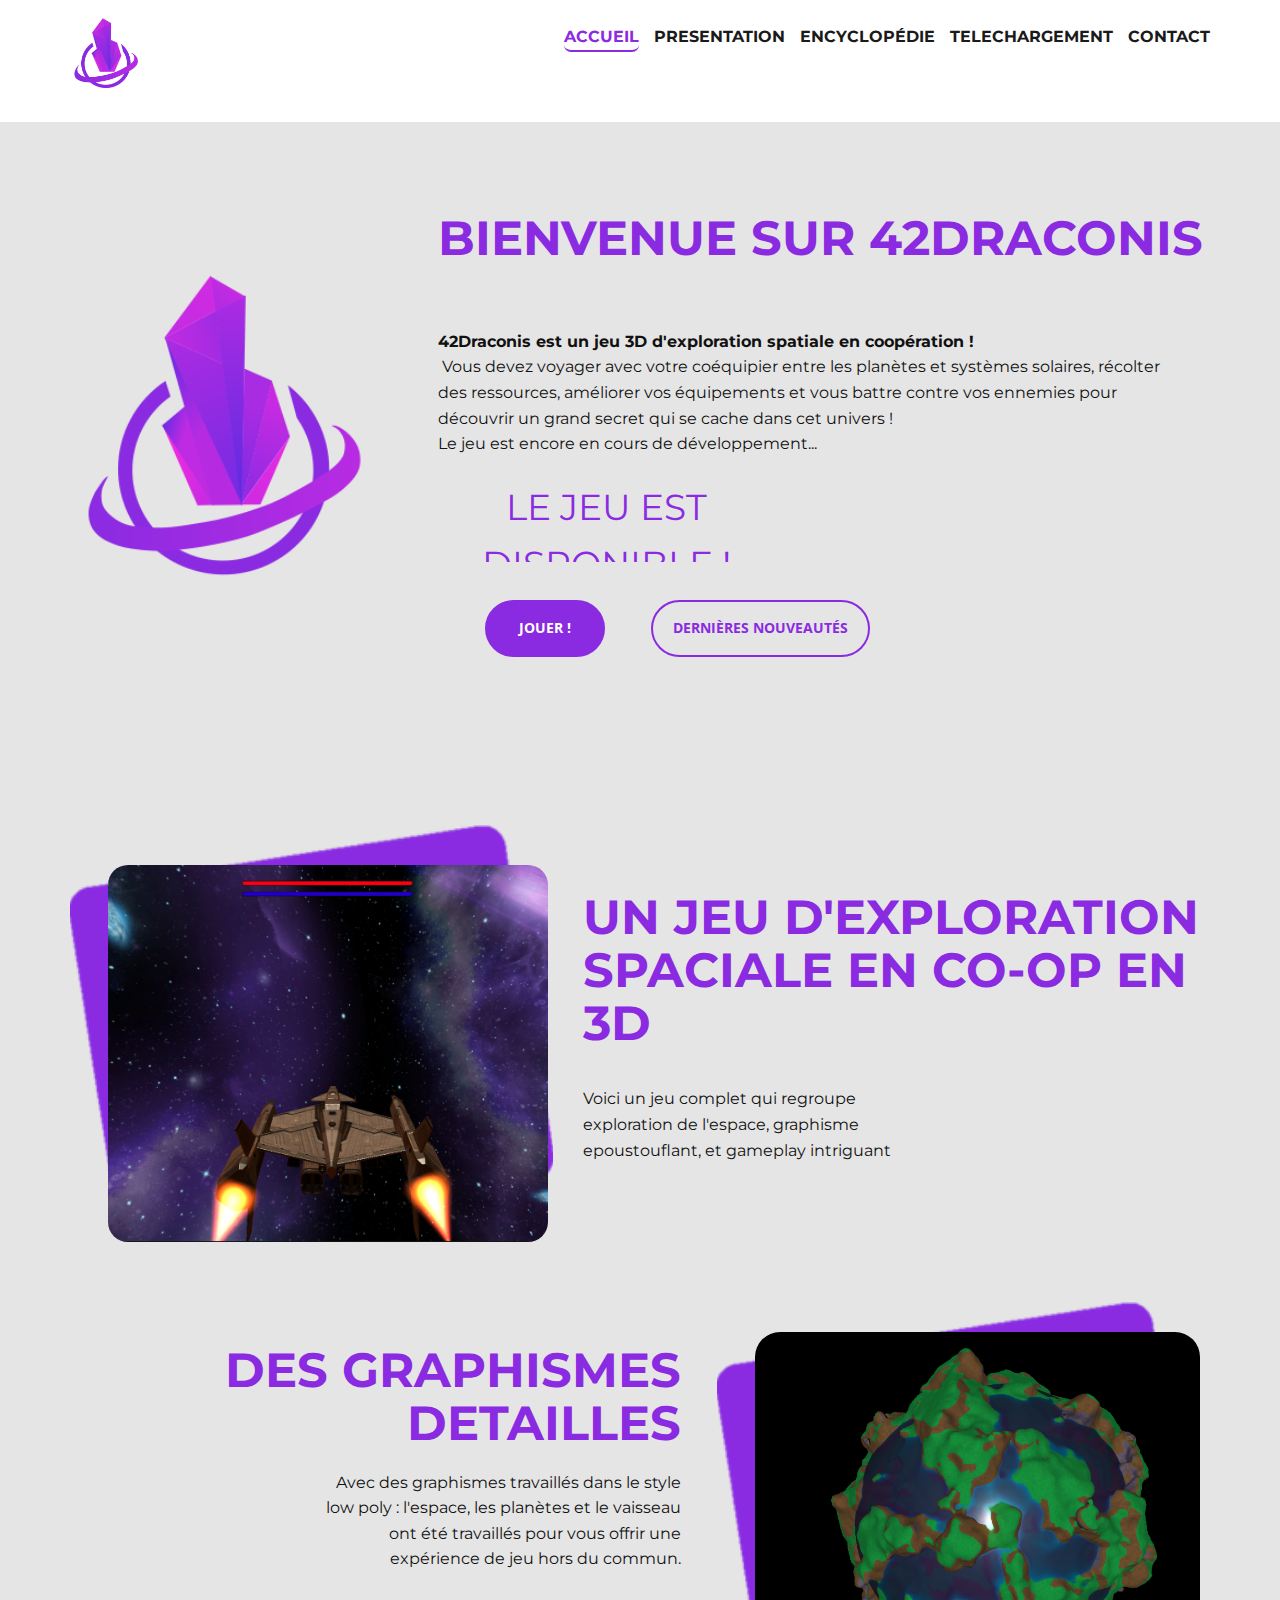
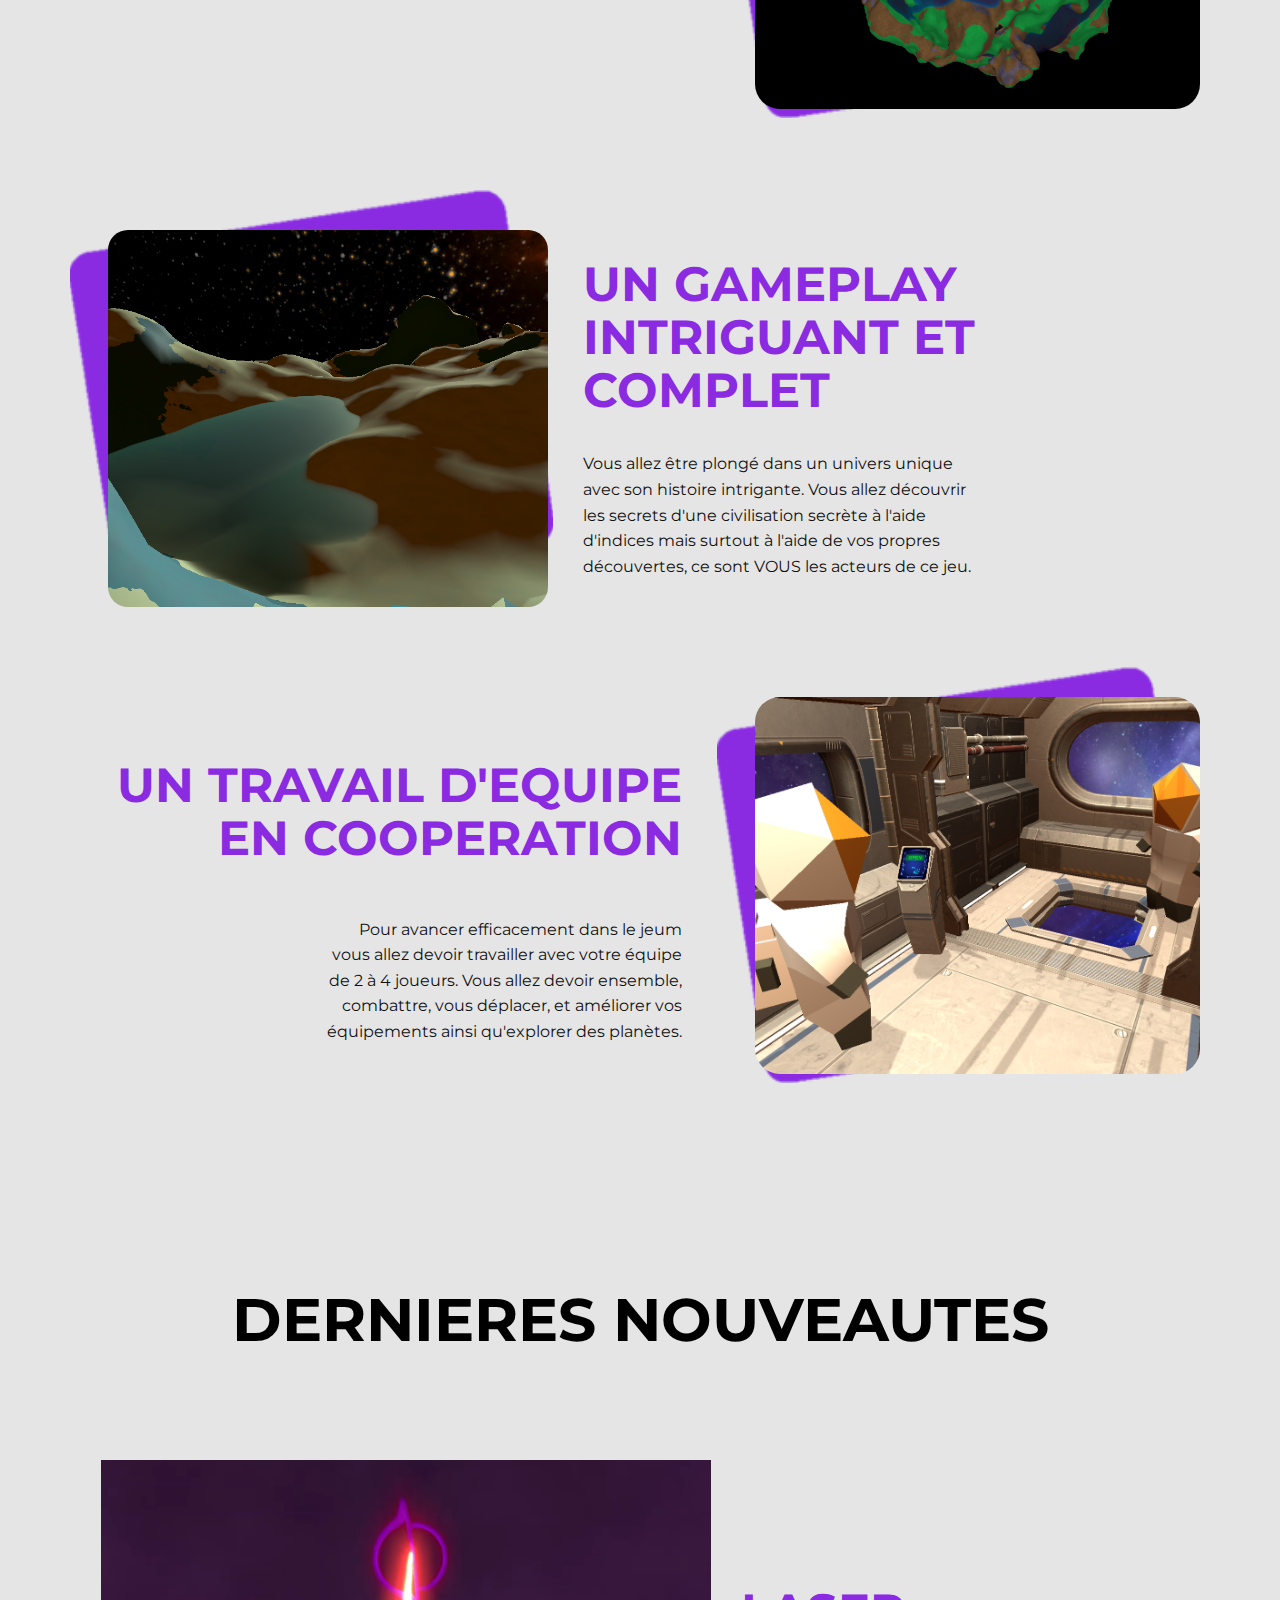
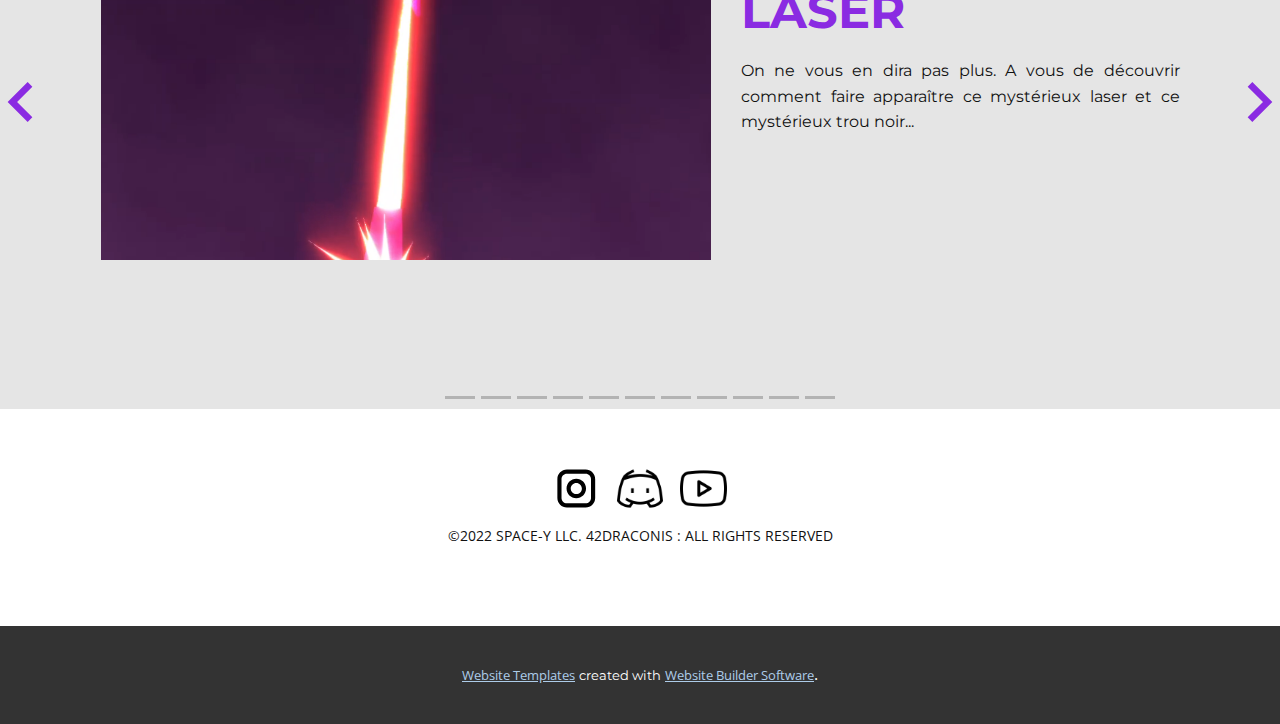
==== commit d61b0266: "Add files via upload" ====
--- a/index.html
+++ b/index.html
@@ -11,10 +11,9 @@
 <link rel="stylesheet" href="Accueil.css" media="screen">
     <script class="u-script" type="text/javascript" src="jquery.js" defer=""></script>
     <script class="u-script" type="text/javascript" src="nicepage.js" defer=""></script>
-    <meta name="generator" content="Nicepage 4.4.3, nicepage.com">
-    <link id="u-theme-google-font" rel="stylesheet" href="https://fonts.googleapis.com/css?family=Roboto:100,100i,300,300i,400,400i,500,500i,700,700i,900,900i|Open+Sans:300,300i,400,400i,600,600i,700,700i,800,800i">
-    <link id="u-page-google-font" rel="stylesheet" href="https://fonts.googleapis.com/css?family=Montserrat:100,100i,200,200i,300,300i,400,400i,500,500i,600,600i,700,700i,800,800i,900,900i|Montserrat:100,100i,200,200i,300,300i,400,400i,500,500i,600,600i,700,700i,800,800i,900,900i">
-    
+    <meta name="generator" content="Nicepage 4.9.5, nicepage.com">
+    <link id="u-theme-google-font" rel="stylesheet" href="https://fonts.googleapis.com/css?family=Roboto:100,100i,300,300i,400,400i,500,500i,700,700i,900,900i|Open+Sans:300,300i,400,400i,500,500i,600,600i,700,700i,800,800i">
+    <link id="u-page-google-font" rel="stylesheet" href="https://fonts.googleapis.com/css?family=Montserrat:100,100i,200,200i,300,300i,400,400i,500,500i,600,600i,700,700i,800,800i,900,900i">
     
     
     
@@ -24,9 +23,10 @@
 		"@context": "http://schema.org",
 		"@type": "Organization",
 		"name": "",
-		"logo": "images/default-logo.png",
+		"logo": "images/logo2.21-carr.png",
 		"sameAs": [
 				"https://www.instagram.com/42.draconis/",
+				"https://discord.gg/a5MWhA3VzK",
 				"https://www.youtube.com/channel/UCGn_U5_6R6d6nK9cDy-NHtQ"
 		]
 }</script>
@@ -66,83 +66,129 @@
             <div class="u-menu-overlay"></div>
           </div>
         </nav>
-        <a href="https://nicepage.com" class="u-image u-logo u-image-1">
-          <img src="images/default-logo.png" class="u-logo-image u-logo-image-1">
+        <a href="http://42draconis.studio" class="u-image u-logo u-image-1" data-image-width="282" data-image-height="282" title="Lien">
+          <img src="images/logo2.21-carr.png" class="u-logo-image u-logo-image-1">
         </a>
       </div></header>
-    <section class="u-align-right u-clearfix u-gradient u-section-1" id="carousel_dff7" src="">
-      <div class="u-clearfix u-sheet u-valign-middle u-sheet-1">
-        <h2 class="u-custom-font u-font-montserrat u-text u-text-black u-text-default u-text-1">BIENVENUE SUR 42D​RACONIS</h2>
-        <h2 class="u-custom-font u-font-montserrat u-text u-text-black u-text-2" data-animation-name="slideIn" data-animation-duration="1000" data-animation-direction="Down"> 42Draconis est un jeu 3D d'exploration spatiale en coopération</h2>
-        <p class="u-custom-font u-font-montserrat u-large-text u-text u-text-black u-text-variant u-text-3" data-animation-name="slideIn" data-animation-duration="1000" data-animation-direction="Down">
-          <a href="https://nicepage.com/c/blog-posts-website-mockup" class="u-active-none u-border-0 u-btn u-button-link u-button-style u-hover-none u-none u-text-body-alt-color u-btn-1"></a> Vous devez voyager avec votre coéquipier entre les planètes et systèmes solaires, recolter des ressources, améliorer vos équipements et vous battre contre vos ennemies p​our découvrir un grand secret qui se cache dans cet univers !
-        </p>
-        <h2 class="u-text u-text-4" data-animation-name="slideIn" data-animation-duration="1000" data-animation-direction="Down">TRAILER</h2>
-        <div class="u-video u-video-1">
-          <div class="embed-responsive embed-responsive-1">
-            <iframe style="position: absolute;top: 0;left: 0;width: 100%;height: 100%;" class="embed-responsive-item" src="https://www.youtube.com/embed/SCqiXhvsLVc?mute=0&amp;showinfo=0&amp;controls=0&amp;start=0" frameborder="0" allowfullscreen=""></iframe>
-          </div>
-        </div>
-        <a href="Presentation.html" data-page-id="1509445" class="u-active-white u-border-4 u-border-white u-btn u-btn-round u-button-style u-hover-white u-none u-radius-50 u-text-active-black u-text-body-alt-color u-text-hover-black u-btn-2" data-animation-name="slideIn" data-animation-duration="1000" data-animation-direction="Down">Voir Plus</a>
+    <section class="u-clearfix u-grey-10 u-section-1" id="carousel_9448">
+      <div class="u-clearfix u-sheet u-sheet-1">
+        <div class="u-clearfix u-layout-wrap u-layout-wrap-1">
+          <div class="u-layout">
+            <div class="u-layout-row">
+              <div class="u-align-center u-container-style u-layout-cell u-size-16-lg u-size-16-xl u-size-28-md u-size-28-sm u-size-28-xs u-layout-cell-1">
+                <div class="u-container-layout u-valign-middle u-container-layout-1">
+                  <img class="u-expanded-width u-image u-image-contain u-image-round u-radius-30 u-image-1" src="images/logo2.21-carr-5.png" alt="" data-image-width="282" data-image-height="282">
+                </div>
+              </div>
+              <div class="u-align-left u-container-style u-layout-cell u-size-32-md u-size-32-sm u-size-32-xs u-size-44-lg u-size-44-xl u-layout-cell-2">
+                <div class="u-container-layout u-container-layout-2">
+                  <h2 class="u-custom-font u-font-montserrat u-text u-text-custom-color-11 u-text-1">BIENVENUE SUR 42DRACONIS</h2>
+                  <p class="u-text u-text-2">
+                    <span style="font-weight: 700;"> 42Draconis est un jeu 3D d'exploration spatiale en coopération !&nbsp;</span>
+                    <br>
+                    <a href="https://nicepage.com/c/blog-posts-website-mockup" class="u-active-none u-border-none u-btn u-button-style u-hover-none u-none u-text-palette-1-base u-btn-1"></a> Vous devez voyager avec votre coéquipier entre les planètes et systèmes solaires, récolter des ressources, améliorer vos équipements et vous battre contre vos ennemies p​our découvrir un grand secret qui se cache dans cet univers !<br>Le jeu est encore en cours de développement...
+                  </p>
+                  <div class="u-countdown u-countdown-1" data-timer-id="ab5b" data-type="to-date" data-target-date="Fri, 17 Jun 2022 05:05:59 GMT" data-for="everyone" data-direction="down" data-target-number="100" data-frequency="1s" data-start-time="Sat, 12 Feb 2022 17:35:58 GMT" data-after-count="message" data-time-left="750m" data-redirect-url="https://" data-count-animation="slide">
+                    <div class="u-countdown-wrapper u-spacing-20">
+                      <div class="u-countdown-item u-countdown-years u-hidden u-spacing-10">
+                        <div class="u-countdown-counter u-countdown-counter-1"><div class="u-countdown-number u-text-custom-color-11">0</div><div class="u-countdown-number u-hidden u-text-custom-color-11">0</div></div>
+                        <div class="u-countdown-label u-custom-font u-font-montserrat u-text-grey-50 u-countdown-label-1">Years</div>
+                      </div>
+                      <div class="u-countdown-separator u-hidden u-text-custom-color-11 u-countdown-separator-1">:</div>
+                      <div class="u-countdown-days u-countdown-item u-spacing-10">
+                        <div class="u-countdown-counter u-countdown-counter-2"><div class="u-countdown-number u-text-custom-color-11">9</div><div class="u-countdown-number u-text-custom-color-11">8</div><div class="u-countdown-number u-hidden u-text-custom-color-11">4</div></div>
+                        <div class="u-countdown-label u-custom-font u-font-montserrat u-text-grey-50 u-countdown-label-2">Jours</div>
+                      </div>
+                      <div class="u-countdown-separator u-text-custom-color-11 u-countdown-separator-2">:</div>
+                      <div class="u-countdown-hours u-countdown-item u-spacing-10">
+                        <div class="u-countdown-counter u-countdown-counter-3"><div class="u-countdown-number u-text-custom-color-11">1</div><div class="u-countdown-number u-text-custom-color-11">4</div></div>
+                        <div class="u-countdown-label u-custom-font u-font-montserrat u-text-grey-50 u-countdown-label-3">HEURES</div>
+                      </div>
+                      <div class="u-countdown-separator u-text-custom-color-11 u-countdown-separator-3">:</div>
+                      <div class="u-countdown-item u-countdown-minutes u-spacing-10">
+                        <div class="u-countdown-counter u-countdown-counter-4"><div class="u-countdown-number u-text-custom-color-11">4</div><div class="u-countdown-number u-text-custom-color-11">6</div></div>
+                        <div class="u-countdown-label u-custom-font u-font-montserrat u-text-grey-50 u-countdown-label-4">MIN</div>
+                      </div>
+                      <div class="u-countdown-separator u-text-custom-color-11 u-countdown-separator-4">:</div>
+                      <div class="u-countdown-item u-countdown-seconds u-spacing-10">
+                        <div class="u-countdown-counter u-countdown-counter-5"><div class="u-countdown-number u-text-custom-color-11">1</div><div class="u-countdown-number u-text-custom-color-11">3</div></div>
+                        <div class="u-countdown-label u-custom-font u-font-montserrat u-text-grey-50 u-countdown-label-5">SEC</div>
+                      </div>
+                      <div class="u-countdown-separator u-hidden u-text-custom-color-11 u-countdown-separator-5">:</div>
+                      <div class="u-countdown-item u-countdown-numbers u-hidden u-spacing-10">
+                        <div class="u-countdown-counter u-countdown-counter-6"><div class="u-countdown-number u-text-custom-color-11">0</div><div class="u-countdown-number u-text-custom-color-11">1</div><div class="u-countdown-number u-text-custom-color-11">0</div><div class="u-countdown-number u-text-custom-color-11">0</div></div>
+                        <div class="u-countdown-label u-custom-font u-font-montserrat u-text-grey-50 u-countdown-label-6">Items</div>
+                      </div>
+                    </div>
+                    <div class="u-countdown-message u-custom-font u-heading-font u-hidden u-text-custom-color-11 u-countdown-message-1">
+                      <p>Le jeu est disponible !</p>
+                    </div>
+                  </div>
+                  <div class="u-list u-list-1">
+                    <div class="u-repeater u-repeater-1">
+                      <div class="u-align-left u-container-style u-list-item u-repeater-item">
+                        <div class="u-container-layout u-similar-container u-valign-middle u-container-layout-3">
+                          <a href="Telechargement.html" data-page-id="778200207" class="u-active-grey-60 u-border-2 u-border-active-grey-60 u-border-custom-color-11 u-border-hover-white u-btn u-btn-round u-button-style u-custom-color-11 u-custom-item u-hover-white u-radius-50 u-btn-2">&nbsp; &nbsp;jouer !&nbsp; &nbsp;</a>
+                        </div>
+                      </div>
+                      <div class="u-align-left u-container-style u-list-item u-repeater-item">
+                        <div class="u-container-layout u-similar-container u-valign-middle u-container-layout-4">
+                          <a href="Accueil.html#carousel_1071" data-page-id="31741976" class="u-active-grey-60 u-border-2 u-border-active-grey-60 u-border-custom-color-11 u-border-hover-white u-btn u-btn-round u-button-style u-custom-item u-hover-white u-none u-radius-50 u-btn-3">dernières nouveautés</a>
+                        </div>
+                      </div>
+                    </div>
+                  </div>
+                </div>
+              </div>
+            </div>
+          </div>
+        </div>
       </div>
     </section>
-    <section class="u-clearfix u-gradient u-section-2" id="sec-5bcf">
-      <div class="u-clearfix u-sheet u-sheet-1">
-        <h2 class="u-text u-text-body-color u-text-default u-text-1"> 42Draconis arrive bientôt</h2>
-        <div class="u-countdown u-countdown-1" data-timer-id="ab5b" data-type="to-date" data-target-date="Fri, 17 Jun 2022 05:05:59 GMT" data-for="everyone" data-direction="down" data-target-number="100" data-frequency="1s" data-start-time="Sat, 12 Feb 2022 17:35:58 GMT" data-after-count="message" data-time-left="750m" data-redirect-url="https://" data-count-animation="slide">
-          <div class="u-countdown-wrapper u-spacing-20">
-            <div class="u-countdown-item u-countdown-years u-hidden u-spacing-10">
-              <div class="u-countdown-counter u-countdown-counter-1"><div class="u-countdown-number u-text-black">0</div><div class="u-countdown-number u-hidden u-text-black">0</div></div>
-              <div class="u-countdown-label u-text-grey-50 u-countdown-label-1">Years</div>
-            </div>
-            <div class="u-countdown-separator u-hidden u-text-black u-countdown-separator-1">:</div>
-            <div class="u-countdown-days u-countdown-item u-spacing-10">
-              <div class="u-countdown-counter u-countdown-counter-2"><div class="u-countdown-number u-text-black">9</div><div class="u-countdown-number u-text-black">8</div><div class="u-countdown-number u-hidden u-text-black">4</div></div>
-              <div class="u-countdown-label u-text-grey-50 u-countdown-label-2">Jours</div>
-            </div>
-            <div class="u-countdown-separator u-text-black u-countdown-separator-2">:</div>
-            <div class="u-countdown-hours u-countdown-item u-spacing-10">
-              <div class="u-countdown-counter u-countdown-counter-3"><div class="u-countdown-number u-text-black">1</div><div class="u-countdown-number u-text-black">4</div></div>
-              <div class="u-countdown-label u-text-grey-50 u-countdown-label-3">Heures</div>
-            </div>
-            <div class="u-countdown-separator u-text-black u-countdown-separator-3">:</div>
-            <div class="u-countdown-item u-countdown-minutes u-spacing-10">
-              <div class="u-countdown-counter u-countdown-counter-4"><div class="u-countdown-number u-text-black">4</div><div class="u-countdown-number u-text-black">6</div></div>
-              <div class="u-countdown-label u-text-grey-50 u-countdown-label-4">Minutes</div>
-            </div>
-            <div class="u-countdown-separator u-text-black u-countdown-separator-4">:</div>
-            <div class="u-countdown-item u-countdown-seconds u-spacing-10">
-              <div class="u-countdown-counter u-countdown-counter-5"><div class="u-countdown-number u-text-black">1</div><div class="u-countdown-number u-text-black">3</div></div>
-              <div class="u-countdown-label u-text-grey-50 u-countdown-label-5">Secondes</div>
-            </div>
-            <div class="u-countdown-separator u-hidden u-text-black u-countdown-separator-5">:</div>
-            <div class="u-countdown-item u-countdown-numbers u-hidden u-spacing-10">
-              <div class="u-countdown-counter u-countdown-counter-6"><div class="u-countdown-number u-text-black">0</div><div class="u-countdown-number u-text-black">1</div><div class="u-countdown-number u-text-black">0</div><div class="u-countdown-number u-text-black">0</div></div>
-              <div class="u-countdown-label u-text-grey-50 u-countdown-label-6">Items</div>
-            </div>
-          </div>
-          <div class="u-countdown-message u-custom-font u-heading-font u-hidden u-countdown-message-1">
-            <p>Le jeu est disponible !</p>
-          </div>
-        </div>
-        <p class="u-align-justify u-text u-text-2">Le jeu est en cours de developpement. Nous travaillons tous très dur pour vous apporter le meilleur jeu possible. En attendant vous pouvez en connaître plus sur le jeu ou sur les avancées en temps réel !</p>
-        <div class="u-list u-list-1">
-          <div class="u-repeater u-repeater-1">
-            <div class="u-align-left u-container-style u-list-item u-repeater-item">
-              <div class="u-container-layout u-similar-container u-valign-middle u-container-layout-1">
-                <a href="Telechargement.html" data-page-id="778200207" class="u-active-grey-60 u-black u-border-2 u-border-active-grey-60 u-border-black u-border-hover-grey-60 u-btn u-btn-round u-button-style u-custom-item u-hover-grey-60 u-radius-50 u-btn-1">&nbsp; &nbsp;jouer !&nbsp; &nbsp;</a>
-              </div>
-            </div>
-            <div class="u-align-left u-container-style u-list-item u-repeater-item">
-              <div class="u-container-layout u-similar-container u-valign-middle u-container-layout-2">
-                <a href="Accueil.html#carousel_1071" data-page-id="31741976" class="u-active-grey-60 u-border-2 u-border-active-grey-60 u-border-black u-border-hover-grey-60 u-btn u-btn-round u-button-style u-custom-item u-hover-grey-60 u-none u-radius-50 u-btn-2">dernières nouveautés</a>
+    <section class="u-clearfix u-grey-10 u-section-2" id="carousel_b815">
+      <div class="u-clearfix u-sheet u-valign-bottom-xs u-sheet-1">
+        <div class="u-clearfix u-expanded-width u-gutter-0 u-layout-wrap u-layout-wrap-1">
+          <div class="u-layout" style="">
+            <div class="u-layout-col" style="">
+              <div class="u-size-30" style="">
+                <div class="u-layout-row" style="">
+                  <div class="u-container-style u-layout-cell u-left-cell u-size-27 u-layout-cell-1" src="">
+                    <div class="u-container-layout u-container-layout-1">
+                      <img class="u-image u-image-default u-image-1" src="images/violet.png" alt="" data-image-width="288" data-image-height="246">
+                      <img class="u-image u-image-round u-radius-20 u-image-2" src="images/exterieur-vaisseau1.png" alt="" data-image-width="1613" data-image-height="906">
+                    </div>
+                  </div>
+                  <div class="u-align-left u-container-style u-layout-cell u-right-cell u-size-33 u-layout-cell-2">
+                    <div class="u-container-layout u-container-layout-2">
+                      <h1 class="u-custom-font u-font-montserrat u-text u-text-custom-color-11 u-text-1">UN JEU D'EX<span style="font-weight: 700;"></span>PLORATION SPACIALE EN CO-OP EN 3D
+                      </h1>
+                      <p class="u-align-left u-custom-font u-font-montserrat u-text u-text-2">Voici un jeu complet qui regroupe exploration de l'espace, graphisme epoustouflant, et gameplay intriguant</p>
+                    </div>
+                  </div>
+                </div>
+              </div>
+              <div class="u-size-30">
+                <div class="u-layout-row">
+                  <div class="u-container-style u-layout-cell u-left-cell u-size-34 u-layout-cell-3">
+                    <div class="u-container-layout u-container-layout-3">
+                      <h1 class="u-align-right u-text u-text-3"> DES GRAPHISMES DETAILLES</h1>
+                      <p class="u-align-right u-text u-text-4"> Avec des graphismes travaillés dans le style low poly : l'espace, les planètes et le vaisseau ont été travaillés pour vous offrir une expérience de jeu hors du commun.</p>
+                    </div>
+                  </div>
+                  <div class="u-container-style u-layout-cell u-right-cell u-size-26 u-layout-cell-4" src="">
+                    <div class="u-container-layout u-container-layout-4">
+                      <img class="u-image u-image-default u-image-3" src="images/violet.png" alt="" data-image-width="288" data-image-height="246">
+                      <img class="u-image u-image-round u-radius-25 u-image-4" alt="" data-image-width="818" data-image-height="741" src="images/planeteverdoyante.png">
+                    </div>
+                  </div>
+                </div>
               </div>
             </div>
           </div>
         </div>
       </div>
     </section>
-    <section class="u-clearfix u-grey-10 u-section-3" id="carousel_b815">
+    <section class="u-clearfix u-grey-10 u-section-3" id="sec-e03a">
       <div class="u-clearfix u-sheet u-sheet-1">
         <div class="u-clearfix u-expanded-width u-gutter-0 u-layout-wrap u-layout-wrap-1">
           <div class="u-layout">
@@ -152,78 +198,37 @@
                   <div class="u-container-style u-layout-cell u-left-cell u-size-27 u-layout-cell-1" src="">
                     <div class="u-container-layout u-container-layout-1">
                       <img class="u-image u-image-default u-image-1" src="images/violet.png" alt="" data-image-width="288" data-image-height="246">
-                      <img class="u-image u-image-round u-radius-20 u-image-2" src="images/vaisseaudanslespace2.png" alt="" data-image-width="585" data-image-height="586">
+                      <img class="u-image u-image-round u-radius-20 u-image-2" src="images/2022-05-317-19.png" alt="" data-image-width="1520" data-image-height="696">
                     </div>
                   </div>
                   <div class="u-align-left u-container-style u-layout-cell u-right-cell u-size-33 u-layout-cell-2">
                     <div class="u-container-layout u-container-layout-2">
-                      <h1 class="u-custom-font u-font-montserrat u-text u-text-custom-color-11 u-text-1">UN JEU D'EXPLORATION SPACIALE EN CO-OP EN 3D</h1>
-                      <p class="u-align-left u-custom-font u-font-montserrat u-text u-text-2">Voici un jeu complet qui regroupe exploration de l'espace, graphisme epoustouflant, et gameplay intriguant</p>
+                      <h1 class="u-custom-font u-font-montserrat u-text u-text-custom-color-11 u-text-1">UN GAMEPLAY INTRIGUANT ET COMPLET</h1>
+                      <p class="u-align-left u-custom-font u-font-montserrat u-text u-text-2"> Vous allez être plongé dans un univers unique avec son histoire intrigante. Vous allez découvrir les secrets d'une civilisation secrète à l'aide d'indices mais surtout à l'aide de vos propres découvertes, ce sont VOUS les acteurs de ce jeu.</p>
                     </div>
                   </div>
                 </div>
               </div>
               <div class="u-size-30">
                 <div class="u-layout-row">
-                  <div class="u-container-style u-layout-cell u-left-cell u-size-34 u-layout-cell-3">
+                  <div class="u-align-right u-container-style u-layout-cell u-left-cell u-size-34 u-layout-cell-3">
                     <div class="u-container-layout u-container-layout-3">
-                      <h1 class="u-align-right u-text u-text-3"> DES GRAPHISMES DETAILLES</h1>
-                      <p class="u-align-right u-text u-text-4"> Avec des graphismes travaillés dans le style low poly : l'espace, les planètes et le vaisseau ont été travaillés pour vous offrir une experience de jeu hors du commun</p>
+                      <h1 class="u-align-right u-text u-text-3"> UN TRAVAIL D'EQUIPE EN COOPERATION</h1>
+                      <p class="u-text u-text-4"> Pour avancer efficacement dans le jeum vous allez devoir travailler avec votre équipe de 2 à 4 joueurs. Vous allez devoir ensemble, combattre, vous déplacer, et améliorer vos équipements ainsi qu'explorer des planètes.</p>
                     </div>
                   </div>
                   <div class="u-container-style u-layout-cell u-right-cell u-size-26 u-layout-cell-4" src="">
                     <div class="u-container-layout u-container-layout-4">
                       <img class="u-image u-image-default u-image-3" src="images/violet.png" alt="" data-image-width="288" data-image-height="246">
-                      <img class="u-image u-image-round u-radius-25 u-image-4" alt="" data-image-width="363" data-image-height="362" src="images/volcan2.png">
-                    </div>
-                  </div>
-                </div>
-              </div>
-            </div>
-          </div>
-        </div>
-      </div>
-    </section>
-    <section class="u-clearfix u-grey-10 u-section-4" id="sec-e03a">
-      <div class="u-clearfix u-sheet u-valign-middle u-sheet-1">
-        <div class="u-clearfix u-expanded-width u-gutter-0 u-layout-wrap u-layout-wrap-1">
-          <div class="u-layout">
-            <div class="u-layout-col">
-              <div class="u-size-30">
-                <div class="u-layout-row">
-                  <div class="u-container-style u-layout-cell u-left-cell u-size-27 u-layout-cell-1" src="">
-                    <div class="u-container-layout u-container-layout-1">
-                      <img class="u-image u-image-default u-image-1" src="images/violet.png" alt="" data-image-width="288" data-image-height="246">
-                      <img class="u-image u-image-round u-radius-20 u-image-2" src="images/explosionbase2.png" alt="" data-image-width="407" data-image-height="408">
-                    </div>
-                  </div>
-                  <div class="u-align-left u-container-style u-layout-cell u-right-cell u-size-33 u-layout-cell-2">
-                    <div class="u-container-layout u-container-layout-2">
-                      <h1 class="u-custom-font u-font-montserrat u-text u-text-custom-color-11 u-text-1">UN GAMEPLAY INTRIGUANT ET COMPLET</h1>
-                      <p class="u-align-left u-custom-font u-font-montserrat u-text u-text-2"> Vous allez être plongé dans un univers unique avec son histoire intriguante. Vous allez découvrir les secrets d'une civilisation secrète à l'aide d'indices mais surtout à l'aide de vos propres découvertes, c'est VOUS les acteures de ce jeu.</p>
-                    </div>
-                  </div>
-                </div>
-              </div>
-              <div class="u-size-30">
-                <div class="u-layout-row">
-                  <div class="u-align-right u-container-style u-layout-cell u-left-cell u-size-34 u-layout-cell-3">
-                    <div class="u-container-layout u-container-layout-3">
-                      <h1 class="u-align-right u-text u-text-3"> UN TRAVAIL D'EQUIPE EN COOPERATION</h1>
-                      <p class="u-text u-text-4"> Pour avancer efficacement dans le jeu vous allez devoir travailler avec votre équipe de 2 à 4 joueurs. Vous allez devoir ensemble, combattre, vous déplacer, et améliorer vos équipements ainsi qu'explorer des planètes.</p>
-                    </div>
-                  </div>
-                  <div class="u-container-style u-layout-cell u-right-cell u-size-26 u-layout-cell-4" src="">
-                    <div class="u-container-layout u-container-layout-4">
-                      <img class="u-image u-image-default u-image-3" src="images/violet.png" alt="" data-image-width="288" data-image-height="246">
-                      <img class="u-image u-image-round u-radius-25 u-image-4" alt="" data-image-width="327" data-image-height="327" src="images/pilote2.png">
-                    </div>
-                  </div>
-                </div>
-              </div>
-            </div>
-          </div>
-        </div>
+                      <img class="u-image u-image-round u-radius-25 u-image-4" alt="" data-image-width="1349" data-image-height="830" src="images/network1.png">
+                    </div>
+                  </div>
+                </div>
+              </div>
+            </div>
+          </div>
+        </div>
+        <h2 class="u-custom-font u-font-montserrat u-text u-text-black u-text-default u-text-5">DERNIERES NOUVEAUTES</h2>
       </div>
     </section>
     <section class="u-carousel u-slide u-block-4268-1" id="carousel_1071" data-interval="5000" data-u-ride="carousel">
@@ -241,76 +246,211 @@
         <li data-u-target="#carousel_1071" class="u-grey-30" data-u-slide-to="10"></li>
       </ol>
       <div class="u-carousel-inner" role="listbox">
-        <div class="u-active u-align-left u-carousel-item u-clearfix u-grey-10 u-section-5-1">
-          <div class="u-clearfix u-sheet u-valign-top u-sheet-1">
-            <h2 class="u-custom-font u-font-montserrat u-text u-text-black u-text-default u-text-1">DERNIERES NOUVEAUTES</h2>
+        <div class="u-active u-align-left u-carousel-item u-clearfix u-grey-10 u-section-4-1">
+          <div class="u-clearfix u-sheet u-sheet-1">
+            <div class="u-clearfix u-layout-wrap u-layout-wrap-1">
+              <div class="u-layout">
+                <div class="u-layout-row">
+                  <div class="u-container-style u-image u-layout-cell u-left-cell u-size-33 u-image-1" data-image-width="998" data-image-height="745">
+                    <div class="u-container-layout u-container-layout-1"></div>
+                  </div>
+                  <div class="u-container-style u-layout-cell u-right-cell u-size-27 u-layout-cell-2">
+                    <div class="u-container-layout u-valign-middle u-container-layout-2">
+                      <h1 class="u-text u-text-1">LASER</h1>
+                      <p class="u-align-justify u-text u-text-2">On ne vous en dira pas plus. A vous de découvrir comment faire apparaître ce mystérieux laser et ce mystérieux trou noir...</p>
+                    </div>
+                  </div>
+                </div>
+              </div>
+            </div>
+          </div>
+        </div>
+        <div class="u-align-left u-carousel-item u-clearfix u-grey-10 u-section-4-2">
+          <div class="u-clearfix u-sheet u-sheet-1">
+            <div class="u-clearfix u-layout-wrap u-layout-wrap-1">
+              <div class="u-layout">
+                <div class="u-layout-row">
+                  <div class="u-container-style u-image u-layout-cell u-left-cell u-size-33 u-image-1" data-image-width="750" data-image-height="662">
+                    <div class="u-container-layout u-container-layout-1"></div>
+                  </div>
+                  <div class="u-container-style u-layout-cell u-right-cell u-size-27 u-layout-cell-2">
+                    <div class="u-container-layout u-valign-middle u-container-layout-2">
+                      <h1 class="u-text u-text-1">JETPACK</h1>
+                      <p class="u-align-justify u-text u-text-2">Quand vous allez vous équipé de votre jetpack, ces 2 barres vont s'afficher, une pour la resistance à la chaleur, une autre pour le froid, et un 3ème aux radations. En fonction de l'amélioration de votre jetpack, les barres vont descendre de moins en moins vite.</p>
+                    </div>
+                  </div>
+                </div>
+              </div>
+            </div>
+          </div>
+        </div>
+        <div class="u-align-left u-carousel-item u-clearfix u-grey-10 u-section-4-3">
+          <div class="u-clearfix u-sheet u-sheet-1">
             <div class="u-clearfix u-expanded-width u-layout-wrap u-layout-wrap-1">
               <div class="u-layout">
                 <div class="u-layout-row">
-                  <div class="u-container-style u-image u-layout-cell u-left-cell u-size-24 u-image-1" data-image-width="527" data-image-height="465">
-                    <div class="u-container-layout u-container-layout-1"></div>
-                  </div>
-                  <div class="u-container-style u-layout-cell u-right-cell u-size-36 u-layout-cell-2">
-                    <div class="u-container-layout u-container-layout-2">
-                      <h1 class="u-text u-text-2">PLANETES VERDOYANTE</h1>
-                      <p class="u-align-justify u-text u-text-3">Vous l'attendiez tous ! Le modèle de la planète verdoyante est enfin sortie, merci à Etienne SENIGOUT pour ce beau rendu. Il y aura de belles forêts vertes, ainsi que de beaux océans bleus. Comme pour toutes les planètes elle sera générée procéduralement.</p>
-                    </div>
-                  </div>
-                </div>
-              </div>
-            </div>
-          </div>
-        </div>
-        <div class="u-align-left u-carousel-item u-clearfix u-grey-10 u-section-5-2">
-          <div class="u-clearfix u-sheet u-sheet-1">
-            <div class="u-clearfix u-layout-wrap u-layout-wrap-1">
-              <div class="u-layout">
-                <div class="u-layout-row">
-                  <div class="u-container-style u-image u-layout-cell u-left-cell u-size-33 u-image-1" data-image-width="1279" data-image-height="723">
-                    <div class="u-container-layout u-container-layout-1"></div>
-                  </div>
-                  <div class="u-container-style u-layout-cell u-right-cell u-size-27 u-layout-cell-2">
-                    <div class="u-container-layout u-container-layout-2">
+                  <div class="u-container-style u-image u-layout-cell u-left-cell u-size-33 u-image-1" data-image-width="394" data-image-height="258">
+                    <div class="u-container-layout u-container-layout-1"></div>
+                  </div>
+                  <div class="u-container-style u-layout-cell u-right-cell u-size-27 u-layout-cell-2">
+                    <div class="u-container-layout u-valign-middle u-container-layout-2">
+                      <h1 class="u-text u-text-1">CRAFT</h1>
+                      <p class="u-text u-text-2">Après des dizaines d'heures de travail, l'inventaire, avec les crafts et le système de four est enfin disponible !<br>Vous allez pouvoir fabriquer des missiles, des munitions ou de l'oxygène.
+                      </p>
+                    </div>
+                  </div>
+                </div>
+              </div>
+            </div>
+          </div>
+        </div>
+        <div class="u-align-left u-carousel-item u-clearfix u-grey-10 u-section-4-4">
+          <div class="u-clearfix u-sheet u-sheet-1">
+            <div class="u-clearfix u-layout-wrap u-layout-wrap-1">
+              <div class="u-layout">
+                <div class="u-layout-row">
+                  <div class="u-container-style u-image u-layout-cell u-left-cell u-size-33 u-image-1" data-image-width="520" data-image-height="350">
+                    <div class="u-container-layout u-container-layout-1"></div>
+                  </div>
+                  <div class="u-container-style u-layout-cell u-right-cell u-size-27 u-layout-cell-2">
+                    <div class="u-container-layout u-valign-middle u-container-layout-2">
+                      <h1 class="u-text u-text-1">OXYGENE</h1>
+                      <p class="u-align-justify u-text u-text-2">Lorsque vous serrez dans le vaisseau, vous aurez besoin de respirer. Et bien attention à remplir régulièrement votre barre d'oxygène pour ne pas vous retrouver à suffoquer dans le vaisseau.</p>
+                    </div>
+                  </div>
+                </div>
+              </div>
+            </div>
+          </div>
+        </div>
+        <div class="u-align-left u-carousel-item u-clearfix u-grey-10 u-section-4-5">
+          <div class="u-clearfix u-sheet u-sheet-1">
+            <div class="u-clearfix u-expanded-width u-layout-wrap u-layout-wrap-1">
+              <div class="u-layout">
+                <div class="u-layout-row">
+                  <div class="u-container-style u-image u-layout-cell u-left-cell u-size-20 u-image-1" data-image-width="806" data-image-height="740">
+                    <div class="u-container-layout u-container-layout-1"></div>
+                  </div>
+                  <div class="u-container-style u-layout-cell u-right-cell u-size-40 u-layout-cell-2">
+                    <div class="u-container-layout u-valign-middle u-container-layout-2">
+                      <h1 class="u-text u-text-1">PLANETE GLACEE</h1>
+                      <p class="u-text u-text-2">Voici enfin votre planète favorite : la planète glacée, elle vous permettra de récolter de nouvelles ressources comme le carburant gelé et la glace. Vous allez devoir utiliser le nouveau four et du magma comme combustible pour en faire du carburant ou de l'eau.</p>
+                    </div>
+                  </div>
+                </div>
+              </div>
+            </div>
+          </div>
+        </div>
+        <div class="u-align-left u-carousel-item u-clearfix u-grey-10 u-section-4-6">
+          <div class="u-clearfix u-sheet u-sheet-1">
+            <div class="u-clearfix u-layout-wrap u-layout-wrap-1">
+              <div class="u-layout">
+                <div class="u-layout-row">
+                  <div class="u-container-style u-image u-layout-cell u-left-cell u-size-33 u-image-1" data-image-width="232" data-image-height="241">
+                    <div class="u-container-layout u-container-layout-1"></div>
+                  </div>
+                  <div class="u-container-style u-layout-cell u-right-cell u-size-27 u-layout-cell-2">
+                    <div class="u-container-layout u-valign-middle u-container-layout-2">
+                      <h1 class="u-text u-text-1">INFORMATION</h1>
+                      <p class="u-align-justify u-text u-text-2">Vous allez pouvoir avoir accès aux différentes statistiques sur les planètes, et même voir la position des planètes dans le systèmes solaire.</p>
+                    </div>
+                  </div>
+                </div>
+              </div>
+            </div>
+          </div>
+        </div>
+        <div class="u-align-left u-carousel-item u-clearfix u-grey-10 u-section-4-7">
+          <div class="u-clearfix u-sheet u-sheet-1">
+            <div class="u-clearfix u-layout-wrap u-layout-wrap-1">
+              <div class="u-layout">
+                <div class="u-layout-row">
+                  <div class="u-container-style u-image u-layout-cell u-left-cell u-size-33 u-image-1" data-image-width="1107" data-image-height="344">
+                    <div class="u-container-layout u-container-layout-1"></div>
+                  </div>
+                  <div class="u-container-style u-layout-cell u-right-cell u-size-27 u-layout-cell-2">
+                    <div class="u-container-layout u-valign-middle u-container-layout-2">
+                      <h1 class="u-text u-text-1">NOTES</h1>
+                      <p class="u-align-justify u-text u-text-2">Pour vous aider dans le jeu et vous faire découvrir de nouvelles recettes, vous allez pouvoir récolter des notes.</p>
+                    </div>
+                  </div>
+                </div>
+              </div>
+            </div>
+          </div>
+        </div>
+        <div class="u-align-left u-carousel-item u-clearfix u-grey-10 u-section-4-8">
+          <div class="u-clearfix u-sheet u-sheet-1">
+            <div class="u-clearfix u-layout-wrap u-layout-wrap-1">
+              <div class="u-layout">
+                <div class="u-layout-row">
+                  <div class="u-container-style u-image u-layout-cell u-left-cell u-size-33 u-image-1" data-image-width="1318" data-image-height="811">
+                    <div class="u-container-layout u-container-layout-1"></div>
+                  </div>
+                  <div class="u-container-style u-layout-cell u-right-cell u-size-27 u-layout-cell-2">
+                    <div class="u-container-layout u-valign-middle u-container-layout-2">
+                      <h1 class="u-text u-text-1">SON</h1>
+                      <p class="u-align-justify u-text u-text-2">Pas possible de mettre une image sur une mise à jour sur le son, mais Bastien a enfin fini de mettre en place le système de bruitage dans le jeu pour votre plus grand plaisir. bruit de pas, de tir, ouverture de coffre...</p>
+                    </div>
+                  </div>
+                </div>
+              </div>
+            </div>
+          </div>
+        </div>
+        <div class="u-align-left u-carousel-item u-clearfix u-grey-10 u-section-4-9">
+          <div class="u-clearfix u-sheet u-sheet-1">
+            <div class="u-clearfix u-expanded-width u-layout-wrap u-layout-wrap-1">
+              <div class="u-layout">
+                <div class="u-layout-row">
+                  <div class="u-container-style u-image u-layout-cell u-left-cell u-size-20 u-image-1" data-image-width="1261" data-image-height="630">
+                    <div class="u-container-layout u-container-layout-1"></div>
+                  </div>
+                  <div class="u-container-style u-layout-cell u-right-cell u-size-40 u-layout-cell-2">
+                    <div class="u-container-layout u-valign-middle u-container-layout-2">
+                      <h1 class="u-text u-text-1">EFFETS DE DEGATS</h1>
+                      <p class="u-text u-text-2">Nous avons enfin implémenté le système de dégâts sur les ennemis, vous allez pouvoir voir de la fumée, des étincelles, de feu, et même une explosion à leur mort. Attention aux projectiles lorsque le vaisseau ennemi explose.<br>
+                        <br>Pour plus d'informations, n'hésitez pas à aller voir l'Encyclopédie, dans la page Ennemis.
+                      </p>
+                    </div>
+                  </div>
+                </div>
+              </div>
+            </div>
+          </div>
+        </div>
+        <div class="u-align-left u-carousel-item u-clearfix u-grey-10 u-section-4-10">
+          <div class="u-clearfix u-sheet u-sheet-1">
+            <div class="u-clearfix u-layout-wrap u-layout-wrap-1">
+              <div class="u-layout">
+                <div class="u-layout-row">
+                  <div class="u-container-style u-image u-layout-cell u-left-cell u-size-33 u-image-1" data-image-width="1533" data-image-height="855">
+                    <div class="u-container-layout u-container-layout-1"></div>
+                  </div>
+                  <div class="u-container-style u-layout-cell u-right-cell u-size-27 u-layout-cell-2">
+                    <div class="u-container-layout u-valign-middle u-container-layout-2">
                       <h1 class="u-text u-text-1">LOBBY</h1>
-                      <p class="u-align-justify u-text u-text-2">Voici le premier rendu du lobby fait par Neil SAUVAGE, il y encore du travail à faire sur l'identité graphique, mais la partie techniquede cet accueil est fonctionnelle.</p>
-                    </div>
-                  </div>
-                </div>
-              </div>
-            </div>
-          </div>
-        </div>
-        <div class="u-align-left u-carousel-item u-clearfix u-grey-10 u-section-5-3">
-          <div class="u-clearfix u-sheet u-sheet-1">
-            <div class="u-clearfix u-expanded-width u-layout-wrap u-layout-wrap-1">
-              <div class="u-layout">
-                <div class="u-layout-row">
-                  <div class="u-container-style u-image u-layout-cell u-left-cell u-size-24 u-image-1" data-image-width="395" data-image-height="198">
-                    <div class="u-container-layout u-container-layout-1"></div>
-                  </div>
-                  <div class="u-container-style u-layout-cell u-right-cell u-size-36 u-layout-cell-2">
-                    <div class="u-container-layout u-container-layout-2">
-                      <h1 class="u-text u-text-1">EXPLOSION</h1>
-                      <p class="u-align-justify u-text u-text-2">Voici un nouvel effet graphique : l'explosion des vaisseaux ennemies. Bastien GAULIER est en pleins travail sur le systèmes de particules. Il travaille actuellement sur un système de particules lors des impacts des balles sur les vaisseaux ennemies, qui changera d'aspect selon la vie de ce vaisseau.</p>
-                    </div>
-                  </div>
-                </div>
-              </div>
-            </div>
-          </div>
-        </div>
-        <div class="u-align-left u-carousel-item u-clearfix u-grey-10 u-section-5-4">
-          <div class="u-clearfix u-sheet u-sheet-1">
-            <div class="u-clearfix u-expanded-width u-layout-wrap u-layout-wrap-1">
-              <div class="u-layout">
-                <div class="u-layout-row">
-                  <div class="u-container-style u-image u-layout-cell u-left-cell u-size-24 u-image-1" data-image-width="759" data-image-height="461">
-                    <div class="u-container-layout u-container-layout-1"></div>
-                  </div>
-                  <div class="u-container-style u-layout-cell u-right-cell u-size-36 u-layout-cell-2">
-                    <div class="u-container-layout u-container-layout-2">
-                      <h1 class="u-text u-text-1">MORT GLACANTE</h1>
-                      <p class="u-align-justify u-text u-text-2">Voici un nouvel effet graphique qui sera utilisé lorsque vous marcherez sur une planète glacée alors que votre équipement ne le permet pas ou alors que vous êtes prêt à dépassé le temps limite sur cette planète pour votre niveau de combinaison.<br>Il sera utilisé lors des passages dans les capsules de cryogénisation.
+                      <p class="u-align-justify u-text u-text-2">Voici le premier rendu du lobby fait par Neil SAUVAGE, il y encore du travail à faire sur l'identité graphique, mais la partie technique de cet accueil est fonctionnelle.</p>
+                    </div>
+                  </div>
+                </div>
+              </div>
+            </div>
+          </div>
+        </div>
+        <div class="u-align-left u-carousel-item u-clearfix u-grey-10 u-section-4-11">
+          <div class="u-clearfix u-sheet u-sheet-1">
+            <div class="u-clearfix u-layout-wrap u-layout-wrap-1">
+              <div class="u-layout">
+                <div class="u-layout-row">
+                  <div class="u-container-style u-image u-layout-cell u-left-cell u-size-33 u-image-1" data-image-width="1520" data-image-height="696">
+                    <div class="u-container-layout u-container-layout-1"></div>
+                  </div>
+                  <div class="u-container-style u-layout-cell u-right-cell u-size-27 u-layout-cell-2">
+                    <div class="u-container-layout u-valign-middle u-container-layout-2">
+                      <h1 class="u-text u-text-1">PAYSAGE</h1>
+                      <p class="u-align-justify u-text u-text-2">En attendant de vous proposer de croustillantes nouveautées voici un beau paysage sur une planète gelée, au levé du soleil<br>
                       </p>
                     </div>
                   </div>
@@ -319,141 +459,8 @@
             </div>
           </div>
         </div>
-        <div class="u-align-left u-carousel-item u-clearfix u-grey-10 u-section-5-5">
-          <div class="u-clearfix u-sheet u-sheet-1">
-            <div class="u-clearfix u-expanded-width u-layout-wrap u-layout-wrap-1">
-              <div class="u-layout">
-                <div class="u-layout-row">
-                  <div class="u-container-style u-image u-layout-cell u-left-cell u-size-20 u-image-1" data-image-width="1000" data-image-height="1500">
-                    <div class="u-container-layout u-container-layout-1"></div>
-                  </div>
-                  <div class="u-container-style u-layout-cell u-right-cell u-size-40 u-layout-cell-2">
-                    <div class="u-container-layout u-container-layout-2">
-                      <h1 class="u-text u-text-1">Client Reviews</h1>
-                      <p class="u-text u-text-default u-text-2">" I have known and worked closely with Rick and Liza Looser, and the fine folks at The Agency, for almost two decades and feel fully confident in expressing my endorsement. There is not a finer, more dedicated group of people offering marketing communications and public affairs capabilities and services. I first met Rick and Liza when I managed earned and paid media relations for Litton Industries, now Northrop Grumman Corporation."</p>
-                    </div>
-                  </div>
-                </div>
-              </div>
-            </div>
-          </div>
-        </div>
-        <div class="u-align-left u-carousel-item u-clearfix u-grey-10 u-section-5-6">
-          <div class="u-clearfix u-sheet u-sheet-1">
-            <div class="u-clearfix u-expanded-width u-layout-wrap u-layout-wrap-1">
-              <div class="u-layout">
-                <div class="u-layout-row">
-                  <div class="u-container-style u-image u-layout-cell u-left-cell u-size-20 u-image-1" data-image-width="1000" data-image-height="1500">
-                    <div class="u-container-layout u-container-layout-1"></div>
-                  </div>
-                  <div class="u-container-style u-layout-cell u-right-cell u-size-40 u-layout-cell-2">
-                    <div class="u-container-layout u-container-layout-2">
-                      <h1 class="u-text u-text-1">Client Reviews</h1>
-                      <p class="u-text u-text-default u-text-2">" I have known and worked closely with Rick and Liza Looser, and the fine folks at The Agency, for almost two decades and feel fully confident in expressing my endorsement. There is not a finer, more dedicated group of people offering marketing communications and public affairs capabilities and services. I first met Rick and Liza when I managed earned and paid media relations for Litton Industries, now Northrop Grumman Corporation."</p>
-                    </div>
-                  </div>
-                </div>
-              </div>
-            </div>
-          </div>
-        </div>
-        <div class="u-align-left u-carousel-item u-clearfix u-grey-10 u-section-5-7">
-          <div class="u-clearfix u-sheet u-sheet-1">
-            <div class="u-clearfix u-expanded-width u-layout-wrap u-layout-wrap-1">
-              <div class="u-layout">
-                <div class="u-layout-row">
-                  <div class="u-container-style u-image u-layout-cell u-left-cell u-size-20 u-image-1" data-image-width="1000" data-image-height="1500">
-                    <div class="u-container-layout u-container-layout-1"></div>
-                  </div>
-                  <div class="u-container-style u-layout-cell u-right-cell u-size-40 u-layout-cell-2">
-                    <div class="u-container-layout u-container-layout-2">
-                      <h1 class="u-text u-text-1">Client Reviews</h1>
-                      <p class="u-text u-text-default u-text-2">" I have known and worked closely with Rick and Liza Looser, and the fine folks at The Agency, for almost two decades and feel fully confident in expressing my endorsement. There is not a finer, more dedicated group of people offering marketing communications and public affairs capabilities and services. I first met Rick and Liza when I managed earned and paid media relations for Litton Industries, now Northrop Grumman Corporation."</p>
-                    </div>
-                  </div>
-                </div>
-              </div>
-            </div>
-          </div>
-        </div>
-        <div class="u-align-left u-carousel-item u-clearfix u-grey-10 u-section-5-8">
-          <div class="u-clearfix u-sheet u-sheet-1">
-            <div class="u-clearfix u-expanded-width u-layout-wrap u-layout-wrap-1">
-              <div class="u-layout">
-                <div class="u-layout-row">
-                  <div class="u-container-style u-image u-layout-cell u-left-cell u-size-20 u-image-1" data-image-width="1000" data-image-height="1500">
-                    <div class="u-container-layout u-container-layout-1"></div>
-                  </div>
-                  <div class="u-container-style u-layout-cell u-right-cell u-size-40 u-layout-cell-2">
-                    <div class="u-container-layout u-container-layout-2">
-                      <h1 class="u-text u-text-1">Client Reviews</h1>
-                      <p class="u-text u-text-default u-text-2">" I have known and worked closely with Rick and Liza Looser, and the fine folks at The Agency, for almost two decades and feel fully confident in expressing my endorsement. There is not a finer, more dedicated group of people offering marketing communications and public affairs capabilities and services. I first met Rick and Liza when I managed earned and paid media relations for Litton Industries, now Northrop Grumman Corporation."</p>
-                    </div>
-                  </div>
-                </div>
-              </div>
-            </div>
-          </div>
-        </div>
-        <div class="u-align-left u-carousel-item u-clearfix u-grey-10 u-section-5-9">
-          <div class="u-clearfix u-sheet u-sheet-1">
-            <div class="u-clearfix u-expanded-width u-layout-wrap u-layout-wrap-1">
-              <div class="u-layout">
-                <div class="u-layout-row">
-                  <div class="u-container-style u-image u-layout-cell u-left-cell u-size-20 u-image-1" data-image-width="1000" data-image-height="1500">
-                    <div class="u-container-layout u-container-layout-1"></div>
-                  </div>
-                  <div class="u-container-style u-layout-cell u-right-cell u-size-40 u-layout-cell-2">
-                    <div class="u-container-layout u-container-layout-2">
-                      <h1 class="u-text u-text-1">Client Reviews</h1>
-                      <p class="u-text u-text-default u-text-2">" I have known and worked closely with Rick and Liza Looser, and the fine folks at The Agency, for almost two decades and feel fully confident in expressing my endorsement. There is not a finer, more dedicated group of people offering marketing communications and public affairs capabilities and services. I first met Rick and Liza when I managed earned and paid media relations for Litton Industries, now Northrop Grumman Corporation."</p>
-                    </div>
-                  </div>
-                </div>
-              </div>
-            </div>
-          </div>
-        </div>
-        <div class="u-align-left u-carousel-item u-clearfix u-grey-10 u-section-5-10">
-          <div class="u-clearfix u-sheet u-sheet-1">
-            <div class="u-clearfix u-expanded-width u-layout-wrap u-layout-wrap-1">
-              <div class="u-layout">
-                <div class="u-layout-row">
-                  <div class="u-container-style u-image u-layout-cell u-left-cell u-size-20 u-image-1" data-image-width="1000" data-image-height="1500">
-                    <div class="u-container-layout u-container-layout-1"></div>
-                  </div>
-                  <div class="u-container-style u-layout-cell u-right-cell u-size-40 u-layout-cell-2">
-                    <div class="u-container-layout u-container-layout-2">
-                      <h1 class="u-text u-text-1">Client Reviews</h1>
-                      <p class="u-text u-text-default u-text-2">" I have known and worked closely with Rick and Liza Looser, and the fine folks at The Agency, for almost two decades and feel fully confident in expressing my endorsement. There is not a finer, more dedicated group of people offering marketing communications and public affairs capabilities and services. I first met Rick and Liza when I managed earned and paid media relations for Litton Industries, now Northrop Grumman Corporation."</p>
-                    </div>
-                  </div>
-                </div>
-              </div>
-            </div>
-          </div>
-        </div>
-        <div class="u-align-left u-carousel-item u-clearfix u-grey-10 u-section-5-11">
-          <div class="u-clearfix u-sheet u-sheet-1">
-            <div class="u-clearfix u-expanded-width u-layout-wrap u-layout-wrap-1">
-              <div class="u-layout">
-                <div class="u-layout-row">
-                  <div class="u-container-style u-image u-layout-cell u-left-cell u-size-20 u-image-1" data-image-width="1000" data-image-height="1500">
-                    <div class="u-container-layout u-container-layout-1"></div>
-                  </div>
-                  <div class="u-container-style u-layout-cell u-right-cell u-size-40 u-layout-cell-2">
-                    <div class="u-container-layout u-container-layout-2">
-                      <h1 class="u-text u-text-1">Client Reviews</h1>
-                      <p class="u-text u-text-default u-text-2">" I have known and worked closely with Rick and Liza Looser, and the fine folks at The Agency, for almost two decades and feel fully confident in expressing my endorsement. There is not a finer, more dedicated group of people offering marketing communications and public affairs capabilities and services. I first met Rick and Liza when I managed earned and paid media relations for Litton Industries, now Northrop Grumman Corporation."</p>
-                    </div>
-                  </div>
-                </div>
-              </div>
-            </div>
-          </div>
-        </div>
       </div>
-      <a class="u-absolute-vcenter u-carousel-control u-carousel-control-prev u-text-body-alt-color u-block-4268-3" href="#carousel_1071" role="button" data-u-slide="prev">
+      <a class="u-absolute-vcenter u-carousel-control u-carousel-control-prev u-text-custom-color-11 u-block-4268-3" href="#carousel_1071" role="button" data-u-slide="prev">
         <span aria-hidden="true">
           <svg viewBox="0 0 256 256"><g><polygon points="207.093,30.187 176.907,0 48.907,128 176.907,256 207.093,225.813 109.28,128"></polygon>
 </g></svg>
@@ -463,7 +470,7 @@
 </g></svg>
         </span>
       </a>
-      <a class="u-absolute-vcenter u-carousel-control u-carousel-control-next u-text-body-alt-color u-block-4268-4" href="#carousel_1071" role="button" data-u-slide="next">
+      <a class="u-absolute-vcenter u-carousel-control u-carousel-control-next u-text-custom-color-11 u-block-4268-4" href="#carousel_1071" role="button" data-u-slide="next">
         <span aria-hidden="true">
           <svg viewBox="0 0 306 306"><g id="chevron-right"><polygon points="94.35,0 58.65,35.7 175.95,153 58.65,270.3 94.35,306 247.35,153"></polygon>
 </g></svg>
@@ -483,12 +490,12 @@
 	V33.7C100.8,21.1,90.6,11,78.2,11z M91,78.4c0,7.1-5.8,12.8-12.8,12.8H33.5c-7.1,0-12.8-5.8-12.8-12.8V33.7
 	c0-7.1,5.8-12.8,12.8-12.8h44.7c7.1,0,12.8,5.8,12.8,12.8V78.4z"></path></svg></span>
           </a>
-          <a class="u-social-url" target="_blank" data-type="Custom" title="Custom" href=""><span class="u-file-icon u-icon u-social-custom u-social-icon u-text-black u-icon-2"><img src="images/2.png" alt=""></span>
+          <a class="u-social-url" target="_blank" data-type="Custom" title="Custom" href="https://discord.gg/a5MWhA3VzK"><span class="u-file-icon u-icon u-social-custom u-social-icon u-text-black u-icon-2"><img src="images/2.png" alt=""></span>
           </a>
-          <a class="u-social-url" target="_blank" data-type="Custom" title="youtube" href="https://www.youtube.com/channel/UCGn_U5_6R6d6nK9cDy-NHtQ"><span class="u-file-icon u-icon u-social-custom u-social-icon u-text-black u-icon-3"><img src="images/3.png" alt=""></span>
+          <a class="u-social-url" target="_blank" data-type="Custom" title="youtube" href="https://www.youtube.com/channel/UCGn_U5_6R6d6nK9cDy-NHtQ"><span class="u-file-icon u-icon u-social-custom u-social-icon u-icon-3"><img src="images/2111839.png" alt=""></span>
           </a>
         </div>
-        <p class="u-small-text u-text u-text-variant u-text-1"> ©2022 SPACE-Y LLC. 42DRACONIS, AND ALL RELATED MARKS AND LOGOS ARE REGISTERED TRADEMARKS OR TRADEMARKS OF SPACE-Y LLC. ALL RIGHTS RESERVED</p>
+        <p class="u-small-text u-text u-text-variant u-text-1"> ©2022 SPACE-Y LLC. 42DRACONIS : ALL RIGHTS RESERVED</p>
       </div></footer>
     <section class="u-backlink u-clearfix u-grey-80">
       <a class="u-link" href="https://nicepage.com/website-templates" target="_blank">
--- a/nicepage.css
+++ b/nicepage.css
@@ -1078,11 +1078,11 @@
   letter-spacing: inherit;
   text-transform: inherit;
 }
-.u-text:not(ul):not(ol):not(p):not(.u-post-content):not(.u-block-content):not(.u-product-desc):not(.u-cart-block-content) a {
+.u-text:not(ul):not(ol):not(p):not(.u-post-content):not(.u-block-content):not(.u-product-desc):not(.u-cart-block-content):not(.u-checkout-block-content) a {
   color: inherit;
 }
-.u-text:not(ul):not(ol):not(p):not(.u-post-content):not(.u-block-content):not(.u-product-desc):not(.u-cart-block-content) a,
-.u-text:not(ul):not(ol):not(p):not(.u-post-content):not(.u-block-content):not(.u-product-desc):not(.u-cart-block-content) a:hover {
+.u-text:not(ul):not(ol):not(p):not(.u-post-content):not(.u-block-content):not(.u-product-desc):not(.u-cart-block-content):not(.u-checkout-block-content) a,
+.u-text:not(ul):not(ol):not(p):not(.u-post-content):not(.u-block-content):not(.u-product-desc):not(.u-cart-block-content):not(.u-checkout-block-content) a:hover {
   text-decoration: none;
 }
 .u-link,
@@ -2020,7 +2020,8 @@
 section > *,
 header > *,
 footer > *,
-.u-sheet > * {
+.u-sheet > *,
+.u-section-row > * {
   position: relative;
 }
 base {
@@ -2051,111 +2052,6 @@
 .u-textlink:focus,
 .u-textlink:active {
   color: inherit;
-}
-:not(.u-effect-fade) > .u-opacity-100,
-.u-opacity-100:before,
-.u-opacity-100 > .u-container-layout:before {
-  opacity: 1;
-}
-:not(.u-effect-fade) > .u-opacity-95,
-.u-opacity-95:before,
-.u-opacity-95 > .u-container-layout:before {
-  opacity: 0.95;
-}
-:not(.u-effect-fade) > .u-opacity-90,
-.u-opacity-90:before,
-.u-opacity-90 > .u-container-layout:before {
-  opacity: 0.9;
-}
-:not(.u-effect-fade) > .u-opacity-85,
-.u-opacity-85:before,
-.u-opacity-85 > .u-container-layout:before {
-  opacity: 0.85;
-}
-:not(.u-effect-fade) > .u-opacity-80,
-.u-opacity-80:before,
-.u-opacity-80 > .u-container-layout:before {
-  opacity: 0.8;
-}
-:not(.u-effect-fade) > .u-opacity-75,
-.u-opacity-75:before,
-.u-opacity-75 > .u-container-layout:before {
-  opacity: 0.75;
-}
-:not(.u-effect-fade) > .u-opacity-70,
-.u-opacity-70:before,
-.u-opacity-70 > .u-container-layout:before {
-  opacity: 0.7;
-}
-:not(.u-effect-fade) > .u-opacity-65,
-.u-opacity-65:before,
-.u-opacity-65 > .u-container-layout:before {
-  opacity: 0.65;
-}
-:not(.u-effect-fade) > .u-opacity-60,
-.u-opacity-60:before,
-.u-opacity-60 > .u-container-layout:before {
-  opacity: 0.6;
-}
-:not(.u-effect-fade) > .u-opacity-55,
-.u-opacity-55:before,
-.u-opacity-55 > .u-container-layout:before {
-  opacity: 0.55;
-}
-:not(.u-effect-fade) > .u-opacity-50,
-.u-opacity-50:before,
-.u-opacity-50 > .u-container-layout:before {
-  opacity: 0.5;
-}
-:not(.u-effect-fade) > .u-opacity-45,
-.u-opacity-45:before,
-.u-opacity-45 > .u-container-layout:before {
-  opacity: 0.45;
-}
-:not(.u-effect-fade) > .u-opacity-40,
-.u-opacity-40:before,
-.u-opacity-40 > .u-container-layout:before {
-  opacity: 0.4;
-}
-:not(.u-effect-fade) > .u-opacity-35,
-.u-opacity-35:before,
-.u-opacity-35 > .u-container-layout:before {
-  opacity: 0.35;
-}
-:not(.u-effect-fade) > .u-opacity-30,
-.u-opacity-30:before,
-.u-opacity-30 > .u-container-layout:before {
-  opacity: 0.3;
-}
-:not(.u-effect-fade) > .u-opacity-25,
-.u-opacity-25:before,
-.u-opacity-25 > .u-container-layout:before {
-  opacity: 0.25;
-}
-:not(.u-effect-fade) > .u-opacity-20,
-.u-opacity-20:before,
-.u-opacity-20 > .u-container-layout:before {
-  opacity: 0.2;
-}
-:not(.u-effect-fade) > .u-opacity-15,
-.u-opacity-15:before,
-.u-opacity-15 > .u-container-layout:before {
-  opacity: 0.15;
-}
-:not(.u-effect-fade) > .u-opacity-10,
-.u-opacity-10:before,
-.u-opacity-10 > .u-container-layout:before {
-  opacity: 0.1;
-}
-:not(.u-effect-fade) > .u-opacity-5,
-.u-opacity-5:before,
-.u-opacity-5 > .u-container-layout:before {
-  opacity: 0.05;
-}
-:not(.u-effect-fade) > .u-opacity-0,
-.u-opacity-0:before,
-.u-opacity-0 > .u-container-layout:before {
-  opacity: 0;
 }
 .u-spacing-100.u-countdown-item .u-countdown-counter,
 .u-text.u-spacing-100 li {
@@ -5756,7 +5652,7 @@
   }
 }
 .u-sheet .u-sheet {
-  width: 100%;
+  width: 100% !important;
 }
 .u-container-layout {
   position: relative;
@@ -5765,8 +5661,12 @@
   transition-duration: inherit;
 }
 .u-inner-container-layout,
+.u-inner-container-layout > *,
 .u-container-layout > * {
   position: relative;
+}
+.u-inner-container-layout {
+  white-space: normal;
 }
 .u-expanded {
   position: absolute !important;
@@ -6145,7 +6045,7 @@
   min-width: 100%;
 }
 .u-layout-col > .u-size-60 {
-  flex: 60 0 100%;
+  flex: 60 0 auto;
 }
 .u-layout-row > .u-size-59 {
   flex: 0 0 98.33333333%;
@@ -6153,7 +6053,7 @@
   min-width: 98.33333333%;
 }
 .u-layout-col > .u-size-59 {
-  flex: 59 0 98.33333333%;
+  flex: 59 0 auto;
 }
 .u-layout-row > .u-size-58 {
   flex: 0 0 96.66666667%;
@@ -6161,7 +6061,7 @@
   min-width: 96.66666667%;
 }
 .u-layout-col > .u-size-58 {
-  flex: 58 0 96.66666667%;
+  flex: 58 0 auto;
 }
 .u-layout-row > .u-size-57 {
   flex: 0 0 95%;
@@ -6169,7 +6069,7 @@
   min-width: 95%;
 }
 .u-layout-col > .u-size-57 {
-  flex: 57 0 95%;
+  flex: 57 0 auto;
 }
 .u-layout-row > .u-size-56 {
   flex: 0 0 93.33333333%;
@@ -6177,7 +6077,7 @@
   min-width: 93.33333333%;
 }
 .u-layout-col > .u-size-56 {
-  flex: 56 0 93.33333333%;
+  flex: 56 0 auto;
 }
 .u-layout-row > .u-size-55 {
   flex: 0 0 91.66666667%;
@@ -6185,7 +6085,7 @@
   min-width: 91.66666667%;
 }
 .u-layout-col > .u-size-55 {
-  flex: 55 0 91.66666667%;
+  flex: 55 0 auto;
 }
 .u-layout-row > .u-size-54 {
   flex: 0 0 90%;
@@ -6193,7 +6093,7 @@
   min-width: 90%;
 }
 .u-layout-col > .u-size-54 {
-  flex: 54 0 90%;
+  flex: 54 0 auto;
 }
 .u-layout-row > .u-size-53 {
   flex: 0 0 88.33333333%;
@@ -6201,7 +6101,7 @@
   min-width: 88.33333333%;
 }
 .u-layout-col > .u-size-53 {
-  flex: 53 0 88.33333333%;
+  flex: 53 0 auto;
 }
 .u-layout-row > .u-size-52 {
   flex: 0 0 86.66666667%;
@@ -6209,7 +6109,7 @@
   min-width: 86.66666667%;
 }
 .u-layout-col > .u-size-52 {
-  flex: 52 0 86.66666667%;
+  flex: 52 0 auto;
 }
 .u-layout-row > .u-size-51 {
   flex: 0 0 85%;
@@ -6217,7 +6117,7 @@
   min-width: 85%;
 }
 .u-layout-col > .u-size-51 {
-  flex: 51 0 85%;
+  flex: 51 0 auto;
 }
 .u-layout-row > .u-size-50 {
   flex: 0 0 83.33333333%;
@@ -6225,7 +6125,7 @@
   min-width: 83.33333333%;
 }
 .u-layout-col > .u-size-50 {
-  flex: 50 0 83.33333333%;
+  flex: 50 0 auto;
 }
 .u-layout-row > .u-size-49 {
   flex: 0 0 81.66666667%;
@@ -6233,7 +6133,7 @@
   min-width: 81.66666667%;
 }
 .u-layout-col > .u-size-49 {
-  flex: 49 0 81.66666667%;
+  flex: 49 0 auto;
 }
 .u-layout-row > .u-size-48 {
   flex: 0 0 80%;
@@ -6241,7 +6141,7 @@
   min-width: 80%;
 }
 .u-layout-col > .u-size-48 {
-  flex: 48 0 80%;
+  flex: 48 0 auto;
 }
 .u-layout-row > .u-size-47 {
   flex: 0 0 78.33333333%;
@@ -6249,7 +6149,7 @@
   min-width: 78.33333333%;
 }
 .u-layout-col > .u-size-47 {
-  flex: 47 0 78.33333333%;
+  flex: 47 0 auto;
 }
 .u-layout-row > .u-size-46 {
   flex: 0 0 76.66666667%;
@@ -6257,7 +6157,7 @@
   min-width: 76.66666667%;
 }
 .u-layout-col > .u-size-46 {
-  flex: 46 0 76.66666667%;
+  flex: 46 0 auto;
 }
 .u-layout-row > .u-size-45 {
   flex: 0 0 75%;
@@ -6265,7 +6165,7 @@
   min-width: 75%;
 }
 .u-layout-col > .u-size-45 {
-  flex: 45 0 75%;
+  flex: 45 0 auto;
 }
 .u-layout-row > .u-size-44 {
   flex: 0 0 73.33333333%;
@@ -6273,7 +6173,7 @@
   min-width: 73.33333333%;
 }
 .u-layout-col > .u-size-44 {
-  flex: 44 0 73.33333333%;
+  flex: 44 0 auto;
 }
 .u-layout-row > .u-size-43 {
   flex: 0 0 71.66666667%;
@@ -6281,7 +6181,7 @@
   min-width: 71.66666667%;
 }
 .u-layout-col > .u-size-43 {
-  flex: 43 0 71.66666667%;
+  flex: 43 0 auto;
 }
 .u-layout-row > .u-size-42 {
   flex: 0 0 70%;
@@ -6289,7 +6189,7 @@
   min-width: 70%;
 }
 .u-layout-col > .u-size-42 {
-  flex: 42 0 70%;
+  flex: 42 0 auto;
 }
 .u-layout-row > .u-size-41 {
   flex: 0 0 68.33333333%;
@@ -6297,7 +6197,7 @@
   min-width: 68.33333333%;
 }
 .u-layout-col > .u-size-41 {
-  flex: 41 0 68.33333333%;
+  flex: 41 0 auto;
 }
 .u-layout-row > .u-size-40 {
   flex: 0 0 66.66666667%;
@@ -6305,7 +6205,7 @@
   min-width: 66.66666667%;
 }
 .u-layout-col > .u-size-40 {
-  flex: 40 0 66.66666667%;
+  flex: 40 0 auto;
 }
 .u-layout-row > .u-size-39 {
   flex: 0 0 65%;
@@ -6313,7 +6213,7 @@
   min-width: 65%;
 }
 .u-layout-col > .u-size-39 {
-  flex: 39 0 65%;
+  flex: 39 0 auto;
 }
 .u-layout-row > .u-size-38 {
   flex: 0 0 63.33333333%;
@@ -6321,7 +6221,7 @@
   min-width: 63.33333333%;
 }
 .u-layout-col > .u-size-38 {
-  flex: 38 0 63.33333333%;
+  flex: 38 0 auto;
 }
 .u-layout-row > .u-size-37 {
   flex: 0 0 61.66666667%;
@@ -6329,7 +6229,7 @@
   min-width: 61.66666667%;
 }
 .u-layout-col > .u-size-37 {
-  flex: 37 0 61.66666667%;
+  flex: 37 0 auto;
 }
 .u-layout-row > .u-size-36 {
   flex: 0 0 60%;
@@ -6337,7 +6237,7 @@
   min-width: 60%;
 }
 .u-layout-col > .u-size-36 {
-  flex: 36 0 60%;
+  flex: 36 0 auto;
 }
 .u-layout-row > .u-size-35 {
   flex: 0 0 58.33333333%;
@@ -6345,7 +6245,7 @@
   min-width: 58.33333333%;
 }
 .u-layout-col > .u-size-35 {
-  flex: 35 0 58.33333333%;
+  flex: 35 0 auto;
 }
 .u-layout-row > .u-size-34 {
   flex: 0 0 56.66666667%;
@@ -6353,7 +6253,7 @@
   min-width: 56.66666667%;
 }
 .u-layout-col > .u-size-34 {
-  flex: 34 0 56.66666667%;
+  flex: 34 0 auto;
 }
 .u-layout-row > .u-size-33 {
   flex: 0 0 55%;
@@ -6361,7 +6261,7 @@
   min-width: 55%;
 }
 .u-layout-col > .u-size-33 {
-  flex: 33 0 55%;
+  flex: 33 0 auto;
 }
 .u-layout-row > .u-size-32 {
   flex: 0 0 53.33333333%;
@@ -6369,7 +6269,7 @@
   min-width: 53.33333333%;
 }
 .u-layout-col > .u-size-32 {
-  flex: 32 0 53.33333333%;
+  flex: 32 0 auto;
 }
 .u-layout-row > .u-size-31 {
   flex: 0 0 51.66666667%;
@@ -6377,7 +6277,7 @@
   min-width: 51.66666667%;
 }
 .u-layout-col > .u-size-31 {
-  flex: 31 0 51.66666667%;
+  flex: 31 0 auto;
 }
 .u-layout-row > .u-size-30 {
   flex: 0 0 50%;
@@ -6385,7 +6285,7 @@
   min-width: 50%;
 }
 .u-layout-col > .u-size-30 {
-  flex: 30 0 50%;
+  flex: 30 0 auto;
 }
 .u-layout-row > .u-size-29 {
   flex: 0 0 48.33333333%;
@@ -6393,7 +6293,7 @@
   min-width: 48.33333333%;
 }
 .u-layout-col > .u-size-29 {
-  flex: 29 0 48.33333333%;
+  flex: 29 0 auto;
 }
 .u-layout-row > .u-size-28 {
   flex: 0 0 46.66666667%;
@@ -6401,7 +6301,7 @@
   min-width: 46.66666667%;
 }
 .u-layout-col > .u-size-28 {
-  flex: 28 0 46.66666667%;
+  flex: 28 0 auto;
 }
 .u-layout-row > .u-size-27 {
   flex: 0 0 45%;
@@ -6409,7 +6309,7 @@
   min-width: 45%;
 }
 .u-layout-col > .u-size-27 {
-  flex: 27 0 45%;
+  flex: 27 0 auto;
 }
 .u-layout-row > .u-size-26 {
   flex: 0 0 43.33333333%;
@@ -6417,7 +6317,7 @@
   min-width: 43.33333333%;
 }
 .u-layout-col > .u-size-26 {
-  flex: 26 0 43.33333333%;
+  flex: 26 0 auto;
 }
 .u-layout-row > .u-size-25 {
   flex: 0 0 41.66666667%;
@@ -6425,7 +6325,7 @@
   min-width: 41.66666667%;
 }
 .u-layout-col > .u-size-25 {
-  flex: 25 0 41.66666667%;
+  flex: 25 0 auto;
 }
 .u-layout-row > .u-size-24 {
   flex: 0 0 40%;
@@ -6433,7 +6333,7 @@
   min-width: 40%;
 }
 .u-layout-col > .u-size-24 {
-  flex: 24 0 40%;
+  flex: 24 0 auto;
 }
 .u-layout-row > .u-size-23 {
   flex: 0 0 38.33333333%;
@@ -6441,7 +6341,7 @@
   min-width: 38.33333333%;
 }
 .u-layout-col > .u-size-23 {
-  flex: 23 0 38.33333333%;
+  flex: 23 0 auto;
 }
 .u-layout-row > .u-size-22 {
   flex: 0 0 36.66666667%;
@@ -6449,7 +6349,7 @@
   min-width: 36.66666667%;
 }
 .u-layout-col > .u-size-22 {
-  flex: 22 0 36.66666667%;
+  flex: 22 0 auto;
 }
 .u-layout-row > .u-size-21 {
   flex: 0 0 35%;
@@ -6457,7 +6357,7 @@
   min-width: 35%;
 }
 .u-layout-col > .u-size-21 {
-  flex: 21 0 35%;
+  flex: 21 0 auto;
 }
 .u-layout-row > .u-size-20 {
   flex: 0 0 33.33333333%;
@@ -6465,7 +6365,7 @@
   min-width: 33.33333333%;
 }
 .u-layout-col > .u-size-20 {
-  flex: 20 0 33.33333333%;
+  flex: 20 0 auto;
 }
 .u-layout-row > .u-size-19 {
   flex: 0 0 31.66666667%;
@@ -6473,7 +6373,7 @@
   min-width: 31.66666667%;
 }
 .u-layout-col > .u-size-19 {
-  flex: 19 0 31.66666667%;
+  flex: 19 0 auto;
 }
 .u-layout-row > .u-size-18 {
   flex: 0 0 30%;
@@ -6481,7 +6381,7 @@
   min-width: 30%;
 }
 .u-layout-col > .u-size-18 {
-  flex: 18 0 30%;
+  flex: 18 0 auto;
 }
 .u-layout-row > .u-size-17 {
   flex: 0 0 28.33333333%;
@@ -6489,7 +6389,7 @@
   min-width: 28.33333333%;
 }
 .u-layout-col > .u-size-17 {
-  flex: 17 0 28.33333333%;
+  flex: 17 0 auto;
 }
 .u-layout-row > .u-size-16 {
   flex: 0 0 26.66666667%;
@@ -6497,7 +6397,7 @@
   min-width: 26.66666667%;
 }
 .u-layout-col > .u-size-16 {
-  flex: 16 0 26.66666667%;
+  flex: 16 0 auto;
 }
 .u-layout-row > .u-size-15 {
   flex: 0 0 25%;
@@ -6505,7 +6405,7 @@
   min-width: 25%;
 }
 .u-layout-col > .u-size-15 {
-  flex: 15 0 25%;
+  flex: 15 0 auto;
 }
 .u-layout-row > .u-size-14 {
   flex: 0 0 23.33333333%;
@@ -6513,7 +6413,7 @@
   min-width: 23.33333333%;
 }
 .u-layout-col > .u-size-14 {
-  flex: 14 0 23.33333333%;
+  flex: 14 0 auto;
 }
 .u-layout-row > .u-size-13 {
   flex: 0 0 21.66666667%;
@@ -6521,7 +6421,7 @@
   min-width: 21.66666667%;
 }
 .u-layout-col > .u-size-13 {
-  flex: 13 0 21.66666667%;
+  flex: 13 0 auto;
 }
 .u-layout-row > .u-size-12 {
   flex: 0 0 20%;
@@ -6529,7 +6429,7 @@
   min-width: 20%;
 }
 .u-layout-col > .u-size-12 {
-  flex: 12 0 20%;
+  flex: 12 0 auto;
 }
 .u-layout-row > .u-size-11 {
   flex: 0 0 18.33333333%;
@@ -6537,7 +6437,7 @@
   min-width: 18.33333333%;
 }
 .u-layout-col > .u-size-11 {
-  flex: 11 0 18.33333333%;
+  flex: 11 0 auto;
 }
 .u-layout-row > .u-size-10 {
   flex: 0 0 16.66666667%;
@@ -6545,7 +6445,7 @@
   min-width: 16.66666667%;
 }
 .u-layout-col > .u-size-10 {
-  flex: 10 0 16.66666667%;
+  flex: 10 0 auto;
 }
 .u-layout-row > .u-size-9 {
   flex: 0 0 15%;
@@ -6553,7 +6453,7 @@
   min-width: 15%;
 }
 .u-layout-col > .u-size-9 {
-  flex: 9 0 15%;
+  flex: 9 0 auto;
 }
 .u-layout-row > .u-size-8 {
   flex: 0 0 13.33333333%;
@@ -6561,7 +6461,7 @@
   min-width: 13.33333333%;
 }
 .u-layout-col > .u-size-8 {
-  flex: 8 0 13.33333333%;
+  flex: 8 0 auto;
 }
 .u-layout-row > .u-size-7 {
   flex: 0 0 11.66666667%;
@@ -6569,7 +6469,7 @@
   min-width: 11.66666667%;
 }
 .u-layout-col > .u-size-7 {
-  flex: 7 0 11.66666667%;
+  flex: 7 0 auto;
 }
 .u-layout-row > .u-size-6 {
   flex: 0 0 10%;
@@ -6577,7 +6477,7 @@
   min-width: 10%;
 }
 .u-layout-col > .u-size-6 {
-  flex: 6 0 10%;
+  flex: 6 0 auto;
 }
 .u-layout-row > .u-size-5 {
   flex: 0 0 8.33333333%;
@@ -6585,7 +6485,7 @@
   min-width: 8.33333333%;
 }
 .u-layout-col > .u-size-5 {
-  flex: 5 0 8.33333333%;
+  flex: 5 0 auto;
 }
 .u-layout-row > .u-size-4 {
   flex: 0 0 6.66666667%;
@@ -6593,7 +6493,7 @@
   min-width: 6.66666667%;
 }
 .u-layout-col > .u-size-4 {
-  flex: 4 0 6.66666667%;
+  flex: 4 0 auto;
 }
 .u-layout-row > .u-size-3 {
   flex: 0 0 5%;
@@ -6601,7 +6501,7 @@
   min-width: 5%;
 }
 .u-layout-col > .u-size-3 {
-  flex: 3 0 5%;
+  flex: 3 0 auto;
 }
 .u-layout-row > .u-size-2 {
   flex: 0 0 3.33333333%;
@@ -6609,7 +6509,7 @@
   min-width: 3.33333333%;
 }
 .u-layout-col > .u-size-2 {
-  flex: 2 0 3.33333333%;
+  flex: 2 0 auto;
 }
 .u-layout-row > .u-size-1 {
   flex: 0 0 1.66666667%;
@@ -6617,7 +6517,7 @@
   min-width: 1.66666667%;
 }
 .u-layout-col > .u-size-1 {
-  flex: 1 0 1.66666667%;
+  flex: 1 0 auto;
 }
 .u-layout-row > .u-size-0 {
   flex: 0 0 0%;
@@ -6625,7 +6525,7 @@
   min-width: 0%;
 }
 .u-layout-col > .u-size-0 {
-  flex: 0 0 0%;
+  flex: 0 0 auto;
 }
 @media (min-width: 1400px) {
   .u-layout-row > .u-size-60-xl {
@@ -6634,7 +6534,7 @@
     min-width: 100%;
   }
   .u-layout-col > .u-size-60-xl {
-    flex: 60 0 100%;
+    flex: 60 0 auto;
   }
   .u-layout-row > .u-size-59-xl {
     flex: 0 0 98.33333333%;
@@ -6642,7 +6542,7 @@
     min-width: 98.33333333%;
   }
   .u-layout-col > .u-size-59-xl {
-    flex: 59 0 98.33333333%;
+    flex: 59 0 auto;
   }
   .u-layout-row > .u-size-58-xl {
     flex: 0 0 96.66666667%;
@@ -6650,7 +6550,7 @@
     min-width: 96.66666667%;
   }
   .u-layout-col > .u-size-58-xl {
-    flex: 58 0 96.66666667%;
+    flex: 58 0 auto;
   }
   .u-layout-row > .u-size-57-xl {
     flex: 0 0 95%;
@@ -6658,7 +6558,7 @@
     min-width: 95%;
   }
   .u-layout-col > .u-size-57-xl {
-    flex: 57 0 95%;
+    flex: 57 0 auto;
   }
   .u-layout-row > .u-size-56-xl {
     flex: 0 0 93.33333333%;
@@ -6666,7 +6566,7 @@
     min-width: 93.33333333%;
   }
   .u-layout-col > .u-size-56-xl {
-    flex: 56 0 93.33333333%;
+    flex: 56 0 auto;
   }
   .u-layout-row > .u-size-55-xl {
     flex: 0 0 91.66666667%;
@@ -6674,7 +6574,7 @@
     min-width: 91.66666667%;
   }
   .u-layout-col > .u-size-55-xl {
-    flex: 55 0 91.66666667%;
+    flex: 55 0 auto;
   }
   .u-layout-row > .u-size-54-xl {
     flex: 0 0 90%;
@@ -6682,7 +6582,7 @@
     min-width: 90%;
   }
   .u-layout-col > .u-size-54-xl {
-    flex: 54 0 90%;
+    flex: 54 0 auto;
   }
   .u-layout-row > .u-size-53-xl {
     flex: 0 0 88.33333333%;
@@ -6690,7 +6590,7 @@
     min-width: 88.33333333%;
   }
   .u-layout-col > .u-size-53-xl {
-    flex: 53 0 88.33333333%;
+    flex: 53 0 auto;
   }
   .u-layout-row > .u-size-52-xl {
     flex: 0 0 86.66666667%;
@@ -6698,7 +6598,7 @@
     min-width: 86.66666667%;
   }
   .u-layout-col > .u-size-52-xl {
-    flex: 52 0 86.66666667%;
+    flex: 52 0 auto;
   }
   .u-layout-row > .u-size-51-xl {
     flex: 0 0 85%;
@@ -6706,7 +6606,7 @@
     min-width: 85%;
   }
   .u-layout-col > .u-size-51-xl {
-    flex: 51 0 85%;
+    flex: 51 0 auto;
   }
   .u-layout-row > .u-size-50-xl {
     flex: 0 0 83.33333333%;
@@ -6714,7 +6614,7 @@
     min-width: 83.33333333%;
   }
   .u-layout-col > .u-size-50-xl {
-    flex: 50 0 83.33333333%;
+    flex: 50 0 auto;
   }
   .u-layout-row > .u-size-49-xl {
     flex: 0 0 81.66666667%;
@@ -6722,7 +6622,7 @@
     min-width: 81.66666667%;
   }
   .u-layout-col > .u-size-49-xl {
-    flex: 49 0 81.66666667%;
+    flex: 49 0 auto;
   }
   .u-layout-row > .u-size-48-xl {
     flex: 0 0 80%;
@@ -6730,7 +6630,7 @@
     min-width: 80%;
   }
   .u-layout-col > .u-size-48-xl {
-    flex: 48 0 80%;
+    flex: 48 0 auto;
   }
   .u-layout-row > .u-size-47-xl {
     flex: 0 0 78.33333333%;
@@ -6738,7 +6638,7 @@
     min-width: 78.33333333%;
   }
   .u-layout-col > .u-size-47-xl {
-    flex: 47 0 78.33333333%;
+    flex: 47 0 auto;
   }
   .u-layout-row > .u-size-46-xl {
     flex: 0 0 76.66666667%;
@@ -6746,7 +6646,7 @@
     min-width: 76.66666667%;
   }
   .u-layout-col > .u-size-46-xl {
-    flex: 46 0 76.66666667%;
+    flex: 46 0 auto;
   }
   .u-layout-row > .u-size-45-xl {
     flex: 0 0 75%;
@@ -6754,7 +6654,7 @@
     min-width: 75%;
   }
   .u-layout-col > .u-size-45-xl {
-    flex: 45 0 75%;
+    flex: 45 0 auto;
   }
   .u-layout-row > .u-size-44-xl {
     flex: 0 0 73.33333333%;
@@ -6762,7 +6662,7 @@
     min-width: 73.33333333%;
   }
   .u-layout-col > .u-size-44-xl {
-    flex: 44 0 73.33333333%;
+    flex: 44 0 auto;
   }
   .u-layout-row > .u-size-43-xl {
     flex: 0 0 71.66666667%;
@@ -6770,7 +6670,7 @@
     min-width: 71.66666667%;
   }
   .u-layout-col > .u-size-43-xl {
-    flex: 43 0 71.66666667%;
+    flex: 43 0 auto;
   }
   .u-layout-row > .u-size-42-xl {
     flex: 0 0 70%;
@@ -6778,7 +6678,7 @@
     min-width: 70%;
   }
   .u-layout-col > .u-size-42-xl {
-    flex: 42 0 70%;
+    flex: 42 0 auto;
   }
   .u-layout-row > .u-size-41-xl {
     flex: 0 0 68.33333333%;
@@ -6786,7 +6686,7 @@
     min-width: 68.33333333%;
   }
   .u-layout-col > .u-size-41-xl {
-    flex: 41 0 68.33333333%;
+    flex: 41 0 auto;
   }
   .u-layout-row > .u-size-40-xl {
     flex: 0 0 66.66666667%;
@@ -6794,7 +6694,7 @@
     min-width: 66.66666667%;
   }
   .u-layout-col > .u-size-40-xl {
-    flex: 40 0 66.66666667%;
+    flex: 40 0 auto;
   }
   .u-layout-row > .u-size-39-xl {
     flex: 0 0 65%;
@@ -6802,7 +6702,7 @@
     min-width: 65%;
   }
   .u-layout-col > .u-size-39-xl {
-    flex: 39 0 65%;
+    flex: 39 0 auto;
   }
   .u-layout-row > .u-size-38-xl {
     flex: 0 0 63.33333333%;
@@ -6810,7 +6710,7 @@
     min-width: 63.33333333%;
   }
   .u-layout-col > .u-size-38-xl {
-    flex: 38 0 63.33333333%;
+    flex: 38 0 auto;
   }
   .u-layout-row > .u-size-37-xl {
     flex: 0 0 61.66666667%;
@@ -6818,7 +6718,7 @@
     min-width: 61.66666667%;
   }
   .u-layout-col > .u-size-37-xl {
-    flex: 37 0 61.66666667%;
+    flex: 37 0 auto;
   }
   .u-layout-row > .u-size-36-xl {
     flex: 0 0 60%;
@@ -6826,7 +6726,7 @@
     min-width: 60%;
   }
   .u-layout-col > .u-size-36-xl {
-    flex: 36 0 60%;
+    flex: 36 0 auto;
   }
   .u-layout-row > .u-size-35-xl {
     flex: 0 0 58.33333333%;
@@ -6834,7 +6734,7 @@
     min-width: 58.33333333%;
   }
   .u-layout-col > .u-size-35-xl {
-    flex: 35 0 58.33333333%;
+    flex: 35 0 auto;
   }
   .u-layout-row > .u-size-34-xl {
     flex: 0 0 56.66666667%;
@@ -6842,7 +6742,7 @@
     min-width: 56.66666667%;
   }
   .u-layout-col > .u-size-34-xl {
-    flex: 34 0 56.66666667%;
+    flex: 34 0 auto;
   }
   .u-layout-row > .u-size-33-xl {
     flex: 0 0 55%;
@@ -6850,7 +6750,7 @@
     min-width: 55%;
   }
   .u-layout-col > .u-size-33-xl {
-    flex: 33 0 55%;
+    flex: 33 0 auto;
   }
   .u-layout-row > .u-size-32-xl {
     flex: 0 0 53.33333333%;
@@ -6858,7 +6758,7 @@
     min-width: 53.33333333%;
   }
   .u-layout-col > .u-size-32-xl {
-    flex: 32 0 53.33333333%;
+    flex: 32 0 auto;
   }
   .u-layout-row > .u-size-31-xl {
     flex: 0 0 51.66666667%;
@@ -6866,7 +6766,7 @@
     min-width: 51.66666667%;
   }
   .u-layout-col > .u-size-31-xl {
-    flex: 31 0 51.66666667%;
+    flex: 31 0 auto;
   }
   .u-layout-row > .u-size-30-xl {
     flex: 0 0 50%;
@@ -6874,7 +6774,7 @@
     min-width: 50%;
   }
   .u-layout-col > .u-size-30-xl {
-    flex: 30 0 50%;
+    flex: 30 0 auto;
   }
   .u-layout-row > .u-size-29-xl {
     flex: 0 0 48.33333333%;
@@ -6882,7 +6782,7 @@
     min-width: 48.33333333%;
   }
   .u-layout-col > .u-size-29-xl {
-    flex: 29 0 48.33333333%;
+    flex: 29 0 auto;
   }
   .u-layout-row > .u-size-28-xl {
     flex: 0 0 46.66666667%;
@@ -6890,7 +6790,7 @@
     min-width: 46.66666667%;
   }
   .u-layout-col > .u-size-28-xl {
-    flex: 28 0 46.66666667%;
+    flex: 28 0 auto;
   }
   .u-layout-row > .u-size-27-xl {
     flex: 0 0 45%;
@@ -6898,7 +6798,7 @@
     min-width: 45%;
   }
   .u-layout-col > .u-size-27-xl {
-    flex: 27 0 45%;
+    flex: 27 0 auto;
   }
   .u-layout-row > .u-size-26-xl {
     flex: 0 0 43.33333333%;
@@ -6906,7 +6806,7 @@
     min-width: 43.33333333%;
   }
   .u-layout-col > .u-size-26-xl {
-    flex: 26 0 43.33333333%;
+    flex: 26 0 auto;
   }
   .u-layout-row > .u-size-25-xl {
     flex: 0 0 41.66666667%;
@@ -6914,7 +6814,7 @@
     min-width: 41.66666667%;
   }
   .u-layout-col > .u-size-25-xl {
-    flex: 25 0 41.66666667%;
+    flex: 25 0 auto;
   }
   .u-layout-row > .u-size-24-xl {
     flex: 0 0 40%;
@@ -6922,7 +6822,7 @@
     min-width: 40%;
   }
   .u-layout-col > .u-size-24-xl {
-    flex: 24 0 40%;
+    flex: 24 0 auto;
   }
   .u-layout-row > .u-size-23-xl {
     flex: 0 0 38.33333333%;
@@ -6930,7 +6830,7 @@
     min-width: 38.33333333%;
   }
   .u-layout-col > .u-size-23-xl {
-    flex: 23 0 38.33333333%;
+    flex: 23 0 auto;
   }
   .u-layout-row > .u-size-22-xl {
     flex: 0 0 36.66666667%;
@@ -6938,7 +6838,7 @@
     min-width: 36.66666667%;
   }
   .u-layout-col > .u-size-22-xl {
-    flex: 22 0 36.66666667%;
+    flex: 22 0 auto;
   }
   .u-layout-row > .u-size-21-xl {
     flex: 0 0 35%;
@@ -6946,7 +6846,7 @@
     min-width: 35%;
   }
   .u-layout-col > .u-size-21-xl {
-    flex: 21 0 35%;
+    flex: 21 0 auto;
   }
   .u-layout-row > .u-size-20-xl {
     flex: 0 0 33.33333333%;
@@ -6954,7 +6854,7 @@
     min-width: 33.33333333%;
   }
   .u-layout-col > .u-size-20-xl {
-    flex: 20 0 33.33333333%;
+    flex: 20 0 auto;
   }
   .u-layout-row > .u-size-19-xl {
     flex: 0 0 31.66666667%;
@@ -6962,7 +6862,7 @@
     min-width: 31.66666667%;
   }
   .u-layout-col > .u-size-19-xl {
-    flex: 19 0 31.66666667%;
+    flex: 19 0 auto;
   }
   .u-layout-row > .u-size-18-xl {
     flex: 0 0 30%;
@@ -6970,7 +6870,7 @@
     min-width: 30%;
   }
   .u-layout-col > .u-size-18-xl {
-    flex: 18 0 30%;
+    flex: 18 0 auto;
   }
   .u-layout-row > .u-size-17-xl {
     flex: 0 0 28.33333333%;
@@ -6978,7 +6878,7 @@
     min-width: 28.33333333%;
   }
   .u-layout-col > .u-size-17-xl {
-    flex: 17 0 28.33333333%;
+    flex: 17 0 auto;
   }
   .u-layout-row > .u-size-16-xl {
     flex: 0 0 26.66666667%;
@@ -6986,7 +6886,7 @@
     min-width: 26.66666667%;
   }
   .u-layout-col > .u-size-16-xl {
-    flex: 16 0 26.66666667%;
+    flex: 16 0 auto;
   }
   .u-layout-row > .u-size-15-xl {
     flex: 0 0 25%;
@@ -6994,7 +6894,7 @@
     min-width: 25%;
   }
   .u-layout-col > .u-size-15-xl {
-    flex: 15 0 25%;
+    flex: 15 0 auto;
   }
   .u-layout-row > .u-size-14-xl {
     flex: 0 0 23.33333333%;
@@ -7002,7 +6902,7 @@
     min-width: 23.33333333%;
   }
   .u-layout-col > .u-size-14-xl {
-    flex: 14 0 23.33333333%;
+    flex: 14 0 auto;
   }
   .u-layout-row > .u-size-13-xl {
     flex: 0 0 21.66666667%;
@@ -7010,7 +6910,7 @@
     min-width: 21.66666667%;
   }
   .u-layout-col > .u-size-13-xl {
-    flex: 13 0 21.66666667%;
+    flex: 13 0 auto;
   }
   .u-layout-row > .u-size-12-xl {
     flex: 0 0 20%;
@@ -7018,7 +6918,7 @@
     min-width: 20%;
   }
   .u-layout-col > .u-size-12-xl {
-    flex: 12 0 20%;
+    flex: 12 0 auto;
   }
   .u-layout-row > .u-size-11-xl {
     flex: 0 0 18.33333333%;
@@ -7026,7 +6926,7 @@
     min-width: 18.33333333%;
   }
   .u-layout-col > .u-size-11-xl {
-    flex: 11 0 18.33333333%;
+    flex: 11 0 auto;
   }
   .u-layout-row > .u-size-10-xl {
     flex: 0 0 16.66666667%;
@@ -7034,7 +6934,7 @@
     min-width: 16.66666667%;
   }
   .u-layout-col > .u-size-10-xl {
-    flex: 10 0 16.66666667%;
+    flex: 10 0 auto;
   }
   .u-layout-row > .u-size-9-xl {
     flex: 0 0 15%;
@@ -7042,7 +6942,7 @@
     min-width: 15%;
   }
   .u-layout-col > .u-size-9-xl {
-    flex: 9 0 15%;
+    flex: 9 0 auto;
   }
   .u-layout-row > .u-size-8-xl {
     flex: 0 0 13.33333333%;
@@ -7050,7 +6950,7 @@
     min-width: 13.33333333%;
   }
   .u-layout-col > .u-size-8-xl {
-    flex: 8 0 13.33333333%;
+    flex: 8 0 auto;
   }
   .u-layout-row > .u-size-7-xl {
     flex: 0 0 11.66666667%;
@@ -7058,7 +6958,7 @@
     min-width: 11.66666667%;
   }
   .u-layout-col > .u-size-7-xl {
-    flex: 7 0 11.66666667%;
+    flex: 7 0 auto;
   }
   .u-layout-row > .u-size-6-xl {
     flex: 0 0 10%;
@@ -7066,7 +6966,7 @@
     min-width: 10%;
   }
   .u-layout-col > .u-size-6-xl {
-    flex: 6 0 10%;
+    flex: 6 0 auto;
   }
   .u-layout-row > .u-size-5-xl {
     flex: 0 0 8.33333333%;
@@ -7074,7 +6974,7 @@
     min-width: 8.33333333%;
   }
   .u-layout-col > .u-size-5-xl {
-    flex: 5 0 8.33333333%;
+    flex: 5 0 auto;
   }
   .u-layout-row > .u-size-4-xl {
     flex: 0 0 6.66666667%;
@@ -7082,7 +6982,7 @@
     min-width: 6.66666667%;
   }
   .u-layout-col > .u-size-4-xl {
-    flex: 4 0 6.66666667%;
+    flex: 4 0 auto;
   }
   .u-layout-row > .u-size-3-xl {
     flex: 0 0 5%;
@@ -7090,7 +6990,7 @@
     min-width: 5%;
   }
   .u-layout-col > .u-size-3-xl {
-    flex: 3 0 5%;
+    flex: 3 0 auto;
   }
   .u-layout-row > .u-size-2-xl {
     flex: 0 0 3.33333333%;
@@ -7098,7 +6998,7 @@
     min-width: 3.33333333%;
   }
   .u-layout-col > .u-size-2-xl {
-    flex: 2 0 3.33333333%;
+    flex: 2 0 auto;
   }
   .u-layout-row > .u-size-1-xl {
     flex: 0 0 1.66666667%;
@@ -7106,7 +7006,7 @@
     min-width: 1.66666667%;
   }
   .u-layout-col > .u-size-1-xl {
-    flex: 1 0 1.66666667%;
+    flex: 1 0 auto;
   }
   .u-layout-row > .u-size-0-xl {
     flex: 0 0 0%;
@@ -7114,7 +7014,7 @@
     min-width: 0%;
   }
   .u-layout-col > .u-size-0-xl {
-    flex: 0 0 0%;
+    flex: 0 0 auto;
   }
 }
 @media (min-width: 1200px) {
@@ -7124,7 +7024,7 @@
     min-width: 100%;
   }
   .u-xl-mode  .u-layout-col > .u-size-60-xl {
-    flex: 60 0 100%;
+    flex: 60 0 auto;
   }
   .u-xl-mode  .u-layout-row > .u-size-59-xl {
     flex: 0 0 98.33333333%;
@@ -7132,7 +7032,7 @@
     min-width: 98.33333333%;
   }
   .u-xl-mode  .u-layout-col > .u-size-59-xl {
-    flex: 59 0 98.33333333%;
+    flex: 59 0 auto;
   }
   .u-xl-mode  .u-layout-row > .u-size-58-xl {
     flex: 0 0 96.66666667%;
@@ -7140,7 +7040,7 @@
     min-width: 96.66666667%;
   }
   .u-xl-mode  .u-layout-col > .u-size-58-xl {
-    flex: 58 0 96.66666667%;
+    flex: 58 0 auto;
   }
   .u-xl-mode  .u-layout-row > .u-size-57-xl {
     flex: 0 0 95%;
@@ -7148,7 +7048,7 @@
     min-width: 95%;
   }
   .u-xl-mode  .u-layout-col > .u-size-57-xl {
-    flex: 57 0 95%;
+    flex: 57 0 auto;
   }
   .u-xl-mode  .u-layout-row > .u-size-56-xl {
     flex: 0 0 93.33333333%;
@@ -7156,7 +7056,7 @@
     min-width: 93.33333333%;
   }
   .u-xl-mode  .u-layout-col > .u-size-56-xl {
-    flex: 56 0 93.33333333%;
+    flex: 56 0 auto;
   }
   .u-xl-mode  .u-layout-row > .u-size-55-xl {
     flex: 0 0 91.66666667%;
@@ -7164,7 +7064,7 @@
     min-width: 91.66666667%;
   }
   .u-xl-mode  .u-layout-col > .u-size-55-xl {
-    flex: 55 0 91.66666667%;
+    flex: 55 0 auto;
   }
   .u-xl-mode  .u-layout-row > .u-size-54-xl {
     flex: 0 0 90%;
@@ -7172,7 +7072,7 @@
     min-width: 90%;
   }
   .u-xl-mode  .u-layout-col > .u-size-54-xl {
-    flex: 54 0 90%;
+    flex: 54 0 auto;
   }
   .u-xl-mode  .u-layout-row > .u-size-53-xl {
     flex: 0 0 88.33333333%;
@@ -7180,7 +7080,7 @@
     min-width: 88.33333333%;
   }
   .u-xl-mode  .u-layout-col > .u-size-53-xl {
-    flex: 53 0 88.33333333%;
+    flex: 53 0 auto;
   }
   .u-xl-mode  .u-layout-row > .u-size-52-xl {
     flex: 0 0 86.66666667%;
@@ -7188,7 +7088,7 @@
     min-width: 86.66666667%;
   }
   .u-xl-mode  .u-layout-col > .u-size-52-xl {
-    flex: 52 0 86.66666667%;
+    flex: 52 0 auto;
   }
   .u-xl-mode  .u-layout-row > .u-size-51-xl {
     flex: 0 0 85%;
@@ -7196,7 +7096,7 @@
     min-width: 85%;
   }
   .u-xl-mode  .u-layout-col > .u-size-51-xl {
-    flex: 51 0 85%;
+    flex: 51 0 auto;
   }
   .u-xl-mode  .u-layout-row > .u-size-50-xl {
     flex: 0 0 83.33333333%;
@@ -7204,7 +7104,7 @@
     min-width: 83.33333333%;
   }
   .u-xl-mode  .u-layout-col > .u-size-50-xl {
-    flex: 50 0 83.33333333%;
+    flex: 50 0 auto;
   }
   .u-xl-mode  .u-layout-row > .u-size-49-xl {
     flex: 0 0 81.66666667%;
@@ -7212,7 +7112,7 @@
     min-width: 81.66666667%;
   }
   .u-xl-mode  .u-layout-col > .u-size-49-xl {
-    flex: 49 0 81.66666667%;
+    flex: 49 0 auto;
   }
   .u-xl-mode  .u-layout-row > .u-size-48-xl {
     flex: 0 0 80%;
@@ -7220,7 +7120,7 @@
     min-width: 80%;
   }
   .u-xl-mode  .u-layout-col > .u-size-48-xl {
-    flex: 48 0 80%;
+    flex: 48 0 auto;
   }
   .u-xl-mode  .u-layout-row > .u-size-47-xl {
     flex: 0 0 78.33333333%;
@@ -7228,7 +7128,7 @@
     min-width: 78.33333333%;
   }
   .u-xl-mode  .u-layout-col > .u-size-47-xl {
-    flex: 47 0 78.33333333%;
+    flex: 47 0 auto;
   }
   .u-xl-mode  .u-layout-row > .u-size-46-xl {
     flex: 0 0 76.66666667%;
@@ -7236,7 +7136,7 @@
     min-width: 76.66666667%;
   }
   .u-xl-mode  .u-layout-col > .u-size-46-xl {
-    flex: 46 0 76.66666667%;
+    flex: 46 0 auto;
   }
   .u-xl-mode  .u-layout-row > .u-size-45-xl {
     flex: 0 0 75%;
@@ -7244,7 +7144,7 @@
     min-width: 75%;
   }
   .u-xl-mode  .u-layout-col > .u-size-45-xl {
-    flex: 45 0 75%;
+    flex: 45 0 auto;
   }
   .u-xl-mode  .u-layout-row > .u-size-44-xl {
     flex: 0 0 73.33333333%;
@@ -7252,7 +7152,7 @@
     min-width: 73.33333333%;
   }
   .u-xl-mode  .u-layout-col > .u-size-44-xl {
-    flex: 44 0 73.33333333%;
+    flex: 44 0 auto;
   }
   .u-xl-mode  .u-layout-row > .u-size-43-xl {
     flex: 0 0 71.66666667%;
@@ -7260,7 +7160,7 @@
     min-width: 71.66666667%;
   }
   .u-xl-mode  .u-layout-col > .u-size-43-xl {
-    flex: 43 0 71.66666667%;
+    flex: 43 0 auto;
   }
   .u-xl-mode  .u-layout-row > .u-size-42-xl {
     flex: 0 0 70%;
@@ -7268,7 +7168,7 @@
     min-width: 70%;
   }
   .u-xl-mode  .u-layout-col > .u-size-42-xl {
-    flex: 42 0 70%;
+    flex: 42 0 auto;
   }
   .u-xl-mode  .u-layout-row > .u-size-41-xl {
     flex: 0 0 68.33333333%;
@@ -7276,7 +7176,7 @@
     min-width: 68.33333333%;
   }
   .u-xl-mode  .u-layout-col > .u-size-41-xl {
-    flex: 41 0 68.33333333%;
+    flex: 41 0 auto;
   }
   .u-xl-mode  .u-layout-row > .u-size-40-xl {
     flex: 0 0 66.66666667%;
@@ -7284,7 +7184,7 @@
     min-width: 66.66666667%;
   }
   .u-xl-mode  .u-layout-col > .u-size-40-xl {
-    flex: 40 0 66.66666667%;
+    flex: 40 0 auto;
   }
   .u-xl-mode  .u-layout-row > .u-size-39-xl {
     flex: 0 0 65%;
@@ -7292,7 +7192,7 @@
     min-width: 65%;
   }
   .u-xl-mode  .u-layout-col > .u-size-39-xl {
-    flex: 39 0 65%;
+    flex: 39 0 auto;
   }
   .u-xl-mode  .u-layout-row > .u-size-38-xl {
     flex: 0 0 63.33333333%;
@@ -7300,7 +7200,7 @@
     min-width: 63.33333333%;
   }
   .u-xl-mode  .u-layout-col > .u-size-38-xl {
-    flex: 38 0 63.33333333%;
+    flex: 38 0 auto;
   }
   .u-xl-mode  .u-layout-row > .u-size-37-xl {
     flex: 0 0 61.66666667%;
@@ -7308,7 +7208,7 @@
     min-width: 61.66666667%;
   }
   .u-xl-mode  .u-layout-col > .u-size-37-xl {
-    flex: 37 0 61.66666667%;
+    flex: 37 0 auto;
   }
   .u-xl-mode  .u-layout-row > .u-size-36-xl {
     flex: 0 0 60%;
@@ -7316,7 +7216,7 @@
     min-width: 60%;
   }
   .u-xl-mode  .u-layout-col > .u-size-36-xl {
-    flex: 36 0 60%;
+    flex: 36 0 auto;
   }
   .u-xl-mode  .u-layout-row > .u-size-35-xl {
     flex: 0 0 58.33333333%;
@@ -7324,7 +7224,7 @@
     min-width: 58.33333333%;
   }
   .u-xl-mode  .u-layout-col > .u-size-35-xl {
-    flex: 35 0 58.33333333%;
+    flex: 35 0 auto;
   }
   .u-xl-mode  .u-layout-row > .u-size-34-xl {
     flex: 0 0 56.66666667%;
@@ -7332,7 +7232,7 @@
     min-width: 56.66666667%;
   }
   .u-xl-mode  .u-layout-col > .u-size-34-xl {
-    flex: 34 0 56.66666667%;
+    flex: 34 0 auto;
   }
   .u-xl-mode  .u-layout-row > .u-size-33-xl {
     flex: 0 0 55%;
@@ -7340,7 +7240,7 @@
     min-width: 55%;
   }
   .u-xl-mode  .u-layout-col > .u-size-33-xl {
-    flex: 33 0 55%;
+    flex: 33 0 auto;
   }
   .u-xl-mode  .u-layout-row > .u-size-32-xl {
     flex: 0 0 53.33333333%;
@@ -7348,7 +7248,7 @@
     min-width: 53.33333333%;
   }
   .u-xl-mode  .u-layout-col > .u-size-32-xl {
-    flex: 32 0 53.33333333%;
+    flex: 32 0 auto;
   }
   .u-xl-mode  .u-layout-row > .u-size-31-xl {
     flex: 0 0 51.66666667%;
@@ -7356,7 +7256,7 @@
     min-width: 51.66666667%;
   }
   .u-xl-mode  .u-layout-col > .u-size-31-xl {
-    flex: 31 0 51.66666667%;
+    flex: 31 0 auto;
   }
   .u-xl-mode  .u-layout-row > .u-size-30-xl {
     flex: 0 0 50%;
@@ -7364,7 +7264,7 @@
     min-width: 50%;
   }
   .u-xl-mode  .u-layout-col > .u-size-30-xl {
-    flex: 30 0 50%;
+    flex: 30 0 auto;
   }
   .u-xl-mode  .u-layout-row > .u-size-29-xl {
     flex: 0 0 48.33333333%;
@@ -7372,7 +7272,7 @@
     min-width: 48.33333333%;
   }
   .u-xl-mode  .u-layout-col > .u-size-29-xl {
-    flex: 29 0 48.33333333%;
+    flex: 29 0 auto;
   }
   .u-xl-mode  .u-layout-row > .u-size-28-xl {
     flex: 0 0 46.66666667%;
@@ -7380,7 +7280,7 @@
     min-width: 46.66666667%;
   }
   .u-xl-mode  .u-layout-col > .u-size-28-xl {
-    flex: 28 0 46.66666667%;
+    flex: 28 0 auto;
   }
   .u-xl-mode  .u-layout-row > .u-size-27-xl {
     flex: 0 0 45%;
@@ -7388,7 +7288,7 @@
     min-width: 45%;
   }
   .u-xl-mode  .u-layout-col > .u-size-27-xl {
-    flex: 27 0 45%;
+    flex: 27 0 auto;
   }
   .u-xl-mode  .u-layout-row > .u-size-26-xl {
     flex: 0 0 43.33333333%;
@@ -7396,7 +7296,7 @@
     min-width: 43.33333333%;
   }
   .u-xl-mode  .u-layout-col > .u-size-26-xl {
-    flex: 26 0 43.33333333%;
+    flex: 26 0 auto;
   }
   .u-xl-mode  .u-layout-row > .u-size-25-xl {
     flex: 0 0 41.66666667%;
@@ -7404,7 +7304,7 @@
     min-width: 41.66666667%;
   }
   .u-xl-mode  .u-layout-col > .u-size-25-xl {
-    flex: 25 0 41.66666667%;
+    flex: 25 0 auto;
   }
   .u-xl-mode  .u-layout-row > .u-size-24-xl {
     flex: 0 0 40%;
@@ -7412,7 +7312,7 @@
     min-width: 40%;
   }
   .u-xl-mode  .u-layout-col > .u-size-24-xl {
-    flex: 24 0 40%;
+    flex: 24 0 auto;
   }
   .u-xl-mode  .u-layout-row > .u-size-23-xl {
     flex: 0 0 38.33333333%;
@@ -7420,7 +7320,7 @@
     min-width: 38.33333333%;
   }
   .u-xl-mode  .u-layout-col > .u-size-23-xl {
-    flex: 23 0 38.33333333%;
+    flex: 23 0 auto;
   }
   .u-xl-mode  .u-layout-row > .u-size-22-xl {
     flex: 0 0 36.66666667%;
@@ -7428,7 +7328,7 @@
     min-width: 36.66666667%;
   }
   .u-xl-mode  .u-layout-col > .u-size-22-xl {
-    flex: 22 0 36.66666667%;
+    flex: 22 0 auto;
   }
   .u-xl-mode  .u-layout-row > .u-size-21-xl {
     flex: 0 0 35%;
@@ -7436,7 +7336,7 @@
     min-width: 35%;
   }
   .u-xl-mode  .u-layout-col > .u-size-21-xl {
-    flex: 21 0 35%;
+    flex: 21 0 auto;
   }
   .u-xl-mode  .u-layout-row > .u-size-20-xl {
     flex: 0 0 33.33333333%;
@@ -7444,7 +7344,7 @@
     min-width: 33.33333333%;
   }
   .u-xl-mode  .u-layout-col > .u-size-20-xl {
-    flex: 20 0 33.33333333%;
+    flex: 20 0 auto;
   }
   .u-xl-mode  .u-layout-row > .u-size-19-xl {
     flex: 0 0 31.66666667%;
@@ -7452,7 +7352,7 @@
     min-width: 31.66666667%;
   }
   .u-xl-mode  .u-layout-col > .u-size-19-xl {
-    flex: 19 0 31.66666667%;
+    flex: 19 0 auto;
   }
   .u-xl-mode  .u-layout-row > .u-size-18-xl {
     flex: 0 0 30%;
@@ -7460,7 +7360,7 @@
     min-width: 30%;
   }
   .u-xl-mode  .u-layout-col > .u-size-18-xl {
-    flex: 18 0 30%;
+    flex: 18 0 auto;
   }
   .u-xl-mode  .u-layout-row > .u-size-17-xl {
     flex: 0 0 28.33333333%;
@@ -7468,7 +7368,7 @@
     min-width: 28.33333333%;
   }
   .u-xl-mode  .u-layout-col > .u-size-17-xl {
-    flex: 17 0 28.33333333%;
+    flex: 17 0 auto;
   }
   .u-xl-mode  .u-layout-row > .u-size-16-xl {
     flex: 0 0 26.66666667%;
@@ -7476,7 +7376,7 @@
     min-width: 26.66666667%;
   }
   .u-xl-mode  .u-layout-col > .u-size-16-xl {
-    flex: 16 0 26.66666667%;
+    flex: 16 0 auto;
   }
   .u-xl-mode  .u-layout-row > .u-size-15-xl {
     flex: 0 0 25%;
@@ -7484,7 +7384,7 @@
     min-width: 25%;
   }
   .u-xl-mode  .u-layout-col > .u-size-15-xl {
-    flex: 15 0 25%;
+    flex: 15 0 auto;
   }
   .u-xl-mode  .u-layout-row > .u-size-14-xl {
     flex: 0 0 23.33333333%;
@@ -7492,7 +7392,7 @@
     min-width: 23.33333333%;
   }
   .u-xl-mode  .u-layout-col > .u-size-14-xl {
-    flex: 14 0 23.33333333%;
+    flex: 14 0 auto;
   }
   .u-xl-mode  .u-layout-row > .u-size-13-xl {
     flex: 0 0 21.66666667%;
@@ -7500,7 +7400,7 @@
     min-width: 21.66666667%;
   }
   .u-xl-mode  .u-layout-col > .u-size-13-xl {
-    flex: 13 0 21.66666667%;
+    flex: 13 0 auto;
   }
   .u-xl-mode  .u-layout-row > .u-size-12-xl {
     flex: 0 0 20%;
@@ -7508,7 +7408,7 @@
     min-width: 20%;
   }
   .u-xl-mode  .u-layout-col > .u-size-12-xl {
-    flex: 12 0 20%;
+    flex: 12 0 auto;
   }
   .u-xl-mode  .u-layout-row > .u-size-11-xl {
     flex: 0 0 18.33333333%;
@@ -7516,7 +7416,7 @@
     min-width: 18.33333333%;
   }
   .u-xl-mode  .u-layout-col > .u-size-11-xl {
-    flex: 11 0 18.33333333%;
+    flex: 11 0 auto;
   }
   .u-xl-mode  .u-layout-row > .u-size-10-xl {
     flex: 0 0 16.66666667%;
@@ -7524,7 +7424,7 @@
     min-width: 16.66666667%;
   }
   .u-xl-mode  .u-layout-col > .u-size-10-xl {
-    flex: 10 0 16.66666667%;
+    flex: 10 0 auto;
   }
   .u-xl-mode  .u-layout-row > .u-size-9-xl {
     flex: 0 0 15%;
@@ -7532,7 +7432,7 @@
     min-width: 15%;
   }
   .u-xl-mode  .u-layout-col > .u-size-9-xl {
-    flex: 9 0 15%;
+    flex: 9 0 auto;
   }
   .u-xl-mode  .u-layout-row > .u-size-8-xl {
     flex: 0 0 13.33333333%;
@@ -7540,7 +7440,7 @@
     min-width: 13.33333333%;
   }
   .u-xl-mode  .u-layout-col > .u-size-8-xl {
-    flex: 8 0 13.33333333%;
+    flex: 8 0 auto;
   }
   .u-xl-mode  .u-layout-row > .u-size-7-xl {
     flex: 0 0 11.66666667%;
@@ -7548,7 +7448,7 @@
     min-width: 11.66666667%;
   }
   .u-xl-mode  .u-layout-col > .u-size-7-xl {
-    flex: 7 0 11.66666667%;
+    flex: 7 0 auto;
   }
   .u-xl-mode  .u-layout-row > .u-size-6-xl {
     flex: 0 0 10%;
@@ -7556,7 +7456,7 @@
     min-width: 10%;
   }
   .u-xl-mode  .u-layout-col > .u-size-6-xl {
-    flex: 6 0 10%;
+    flex: 6 0 auto;
   }
   .u-xl-mode  .u-layout-row > .u-size-5-xl {
     flex: 0 0 8.33333333%;
@@ -7564,7 +7464,7 @@
     min-width: 8.33333333%;
   }
   .u-xl-mode  .u-layout-col > .u-size-5-xl {
-    flex: 5 0 8.33333333%;
+    flex: 5 0 auto;
   }
   .u-xl-mode  .u-layout-row > .u-size-4-xl {
     flex: 0 0 6.66666667%;
@@ -7572,7 +7472,7 @@
     min-width: 6.66666667%;
   }
   .u-xl-mode  .u-layout-col > .u-size-4-xl {
-    flex: 4 0 6.66666667%;
+    flex: 4 0 auto;
   }
   .u-xl-mode  .u-layout-row > .u-size-3-xl {
     flex: 0 0 5%;
@@ -7580,7 +7480,7 @@
     min-width: 5%;
   }
   .u-xl-mode  .u-layout-col > .u-size-3-xl {
-    flex: 3 0 5%;
+    flex: 3 0 auto;
   }
   .u-xl-mode  .u-layout-row > .u-size-2-xl {
     flex: 0 0 3.33333333%;
@@ -7588,7 +7488,7 @@
     min-width: 3.33333333%;
   }
   .u-xl-mode  .u-layout-col > .u-size-2-xl {
-    flex: 2 0 3.33333333%;
+    flex: 2 0 auto;
   }
   .u-xl-mode  .u-layout-row > .u-size-1-xl {
     flex: 0 0 1.66666667%;
@@ -7596,7 +7496,7 @@
     min-width: 1.66666667%;
   }
   .u-xl-mode  .u-layout-col > .u-size-1-xl {
-    flex: 1 0 1.66666667%;
+    flex: 1 0 auto;
   }
   .u-xl-mode  .u-layout-row > .u-size-0-xl {
     flex: 0 0 0%;
@@ -7604,7 +7504,7 @@
     min-width: 0%;
   }
   .u-xl-mode  .u-layout-col > .u-size-0-xl {
-    flex: 0 0 0%;
+    flex: 0 0 auto;
   }
 }
 @media (min-width: 1200px) and (max-width: 1399px) {
@@ -7614,7 +7514,7 @@
     min-width: 100%;
   }
   .u-xxl-mode  .u-layout-col > .u-size-60-xl {
-    flex: 60 0 100%;
+    flex: 60 0 auto;
   }
   .u-xxl-mode  .u-layout-row > .u-size-59-xl {
     flex: 0 0 98.33333333%;
@@ -7622,7 +7522,7 @@
     min-width: 98.33333333%;
   }
   .u-xxl-mode  .u-layout-col > .u-size-59-xl {
-    flex: 59 0 98.33333333%;
+    flex: 59 0 auto;
   }
   .u-xxl-mode  .u-layout-row > .u-size-58-xl {
     flex: 0 0 96.66666667%;
@@ -7630,7 +7530,7 @@
     min-width: 96.66666667%;
   }
   .u-xxl-mode  .u-layout-col > .u-size-58-xl {
-    flex: 58 0 96.66666667%;
+    flex: 58 0 auto;
   }
   .u-xxl-mode  .u-layout-row > .u-size-57-xl {
     flex: 0 0 95%;
@@ -7638,7 +7538,7 @@
     min-width: 95%;
   }
   .u-xxl-mode  .u-layout-col > .u-size-57-xl {
-    flex: 57 0 95%;
+    flex: 57 0 auto;
   }
   .u-xxl-mode  .u-layout-row > .u-size-56-xl {
     flex: 0 0 93.33333333%;
@@ -7646,7 +7546,7 @@
     min-width: 93.33333333%;
   }
   .u-xxl-mode  .u-layout-col > .u-size-56-xl {
-    flex: 56 0 93.33333333%;
+    flex: 56 0 auto;
   }
   .u-xxl-mode  .u-layout-row > .u-size-55-xl {
     flex: 0 0 91.66666667%;
@@ -7654,7 +7554,7 @@
     min-width: 91.66666667%;
   }
   .u-xxl-mode  .u-layout-col > .u-size-55-xl {
-    flex: 55 0 91.66666667%;
+    flex: 55 0 auto;
   }
   .u-xxl-mode  .u-layout-row > .u-size-54-xl {
     flex: 0 0 90%;
@@ -7662,7 +7562,7 @@
     min-width: 90%;
   }
   .u-xxl-mode  .u-layout-col > .u-size-54-xl {
-    flex: 54 0 90%;
+    flex: 54 0 auto;
   }
   .u-xxl-mode  .u-layout-row > .u-size-53-xl {
     flex: 0 0 88.33333333%;
@@ -7670,7 +7570,7 @@
     min-width: 88.33333333%;
   }
   .u-xxl-mode  .u-layout-col > .u-size-53-xl {
-    flex: 53 0 88.33333333%;
+    flex: 53 0 auto;
   }
   .u-xxl-mode  .u-layout-row > .u-size-52-xl {
     flex: 0 0 86.66666667%;
@@ -7678,7 +7578,7 @@
     min-width: 86.66666667%;
   }
   .u-xxl-mode  .u-layout-col > .u-size-52-xl {
-    flex: 52 0 86.66666667%;
+    flex: 52 0 auto;
   }
   .u-xxl-mode  .u-layout-row > .u-size-51-xl {
     flex: 0 0 85%;
@@ -7686,7 +7586,7 @@
     min-width: 85%;
   }
   .u-xxl-mode  .u-layout-col > .u-size-51-xl {
-    flex: 51 0 85%;
+    flex: 51 0 auto;
   }
   .u-xxl-mode  .u-layout-row > .u-size-50-xl {
     flex: 0 0 83.33333333%;
@@ -7694,7 +7594,7 @@
     min-width: 83.33333333%;
   }
   .u-xxl-mode  .u-layout-col > .u-size-50-xl {
-    flex: 50 0 83.33333333%;
+    flex: 50 0 auto;
   }
   .u-xxl-mode  .u-layout-row > .u-size-49-xl {
     flex: 0 0 81.66666667%;
@@ -7702,7 +7602,7 @@
     min-width: 81.66666667%;
   }
   .u-xxl-mode  .u-layout-col > .u-size-49-xl {
-    flex: 49 0 81.66666667%;
+    flex: 49 0 auto;
   }
   .u-xxl-mode  .u-layout-row > .u-size-48-xl {
     flex: 0 0 80%;
@@ -7710,7 +7610,7 @@
     min-width: 80%;
   }
   .u-xxl-mode  .u-layout-col > .u-size-48-xl {
-    flex: 48 0 80%;
+    flex: 48 0 auto;
   }
   .u-xxl-mode  .u-layout-row > .u-size-47-xl {
     flex: 0 0 78.33333333%;
@@ -7718,7 +7618,7 @@
     min-width: 78.33333333%;
   }
   .u-xxl-mode  .u-layout-col > .u-size-47-xl {
-    flex: 47 0 78.33333333%;
+    flex: 47 0 auto;
   }
   .u-xxl-mode  .u-layout-row > .u-size-46-xl {
     flex: 0 0 76.66666667%;
@@ -7726,7 +7626,7 @@
     min-width: 76.66666667%;
   }
   .u-xxl-mode  .u-layout-col > .u-size-46-xl {
-    flex: 46 0 76.66666667%;
+    flex: 46 0 auto;
   }
   .u-xxl-mode  .u-layout-row > .u-size-45-xl {
     flex: 0 0 75%;
@@ -7734,7 +7634,7 @@
     min-width: 75%;
   }
   .u-xxl-mode  .u-layout-col > .u-size-45-xl {
-    flex: 45 0 75%;
+    flex: 45 0 auto;
   }
   .u-xxl-mode  .u-layout-row > .u-size-44-xl {
     flex: 0 0 73.33333333%;
@@ -7742,7 +7642,7 @@
     min-width: 73.33333333%;
   }
   .u-xxl-mode  .u-layout-col > .u-size-44-xl {
-    flex: 44 0 73.33333333%;
+    flex: 44 0 auto;
   }
   .u-xxl-mode  .u-layout-row > .u-size-43-xl {
     flex: 0 0 71.66666667%;
@@ -7750,7 +7650,7 @@
     min-width: 71.66666667%;
   }
   .u-xxl-mode  .u-layout-col > .u-size-43-xl {
-    flex: 43 0 71.66666667%;
+    flex: 43 0 auto;
   }
   .u-xxl-mode  .u-layout-row > .u-size-42-xl {
     flex: 0 0 70%;
@@ -7758,7 +7658,7 @@
     min-width: 70%;
   }
   .u-xxl-mode  .u-layout-col > .u-size-42-xl {
-    flex: 42 0 70%;
+    flex: 42 0 auto;
   }
   .u-xxl-mode  .u-layout-row > .u-size-41-xl {
     flex: 0 0 68.33333333%;
@@ -7766,7 +7666,7 @@
     min-width: 68.33333333%;
   }
   .u-xxl-mode  .u-layout-col > .u-size-41-xl {
-    flex: 41 0 68.33333333%;
+    flex: 41 0 auto;
   }
   .u-xxl-mode  .u-layout-row > .u-size-40-xl {
     flex: 0 0 66.66666667%;
@@ -7774,7 +7674,7 @@
     min-width: 66.66666667%;
   }
   .u-xxl-mode  .u-layout-col > .u-size-40-xl {
-    flex: 40 0 66.66666667%;
+    flex: 40 0 auto;
   }
   .u-xxl-mode  .u-layout-row > .u-size-39-xl {
     flex: 0 0 65%;
@@ -7782,7 +7682,7 @@
     min-width: 65%;
   }
   .u-xxl-mode  .u-layout-col > .u-size-39-xl {
-    flex: 39 0 65%;
+    flex: 39 0 auto;
   }
   .u-xxl-mode  .u-layout-row > .u-size-38-xl {
     flex: 0 0 63.33333333%;
@@ -7790,7 +7690,7 @@
     min-width: 63.33333333%;
   }
   .u-xxl-mode  .u-layout-col > .u-size-38-xl {
-    flex: 38 0 63.33333333%;
+    flex: 38 0 auto;
   }
   .u-xxl-mode  .u-layout-row > .u-size-37-xl {
     flex: 0 0 61.66666667%;
@@ -7798,7 +7698,7 @@
     min-width: 61.66666667%;
   }
   .u-xxl-mode  .u-layout-col > .u-size-37-xl {
-    flex: 37 0 61.66666667%;
+    flex: 37 0 auto;
   }
   .u-xxl-mode  .u-layout-row > .u-size-36-xl {
     flex: 0 0 60%;
@@ -7806,7 +7706,7 @@
     min-width: 60%;
   }
   .u-xxl-mode  .u-layout-col > .u-size-36-xl {
-    flex: 36 0 60%;
+    flex: 36 0 auto;
   }
   .u-xxl-mode  .u-layout-row > .u-size-35-xl {
     flex: 0 0 58.33333333%;
@@ -7814,7 +7714,7 @@
     min-width: 58.33333333%;
   }
   .u-xxl-mode  .u-layout-col > .u-size-35-xl {
-    flex: 35 0 58.33333333%;
+    flex: 35 0 auto;
   }
   .u-xxl-mode  .u-layout-row > .u-size-34-xl {
     flex: 0 0 56.66666667%;
@@ -7822,7 +7722,7 @@
     min-width: 56.66666667%;
   }
   .u-xxl-mode  .u-layout-col > .u-size-34-xl {
-    flex: 34 0 56.66666667%;
+    flex: 34 0 auto;
   }
   .u-xxl-mode  .u-layout-row > .u-size-33-xl {
     flex: 0 0 55%;
@@ -7830,7 +7730,7 @@
     min-width: 55%;
   }
   .u-xxl-mode  .u-layout-col > .u-size-33-xl {
-    flex: 33 0 55%;
+    flex: 33 0 auto;
   }
   .u-xxl-mode  .u-layout-row > .u-size-32-xl {
     flex: 0 0 53.33333333%;
@@ -7838,7 +7738,7 @@
     min-width: 53.33333333%;
   }
   .u-xxl-mode  .u-layout-col > .u-size-32-xl {
-    flex: 32 0 53.33333333%;
+    flex: 32 0 auto;
   }
   .u-xxl-mode  .u-layout-row > .u-size-31-xl {
     flex: 0 0 51.66666667%;
@@ -7846,7 +7746,7 @@
     min-width: 51.66666667%;
   }
   .u-xxl-mode  .u-layout-col > .u-size-31-xl {
-    flex: 31 0 51.66666667%;
+    flex: 31 0 auto;
   }
   .u-xxl-mode  .u-layout-row > .u-size-30-xl {
     flex: 0 0 50%;
@@ -7854,7 +7754,7 @@
     min-width: 50%;
   }
   .u-xxl-mode  .u-layout-col > .u-size-30-xl {
-    flex: 30 0 50%;
+    flex: 30 0 auto;
   }
   .u-xxl-mode  .u-layout-row > .u-size-29-xl {
     flex: 0 0 48.33333333%;
@@ -7862,7 +7762,7 @@
     min-width: 48.33333333%;
   }
   .u-xxl-mode  .u-layout-col > .u-size-29-xl {
-    flex: 29 0 48.33333333%;
+    flex: 29 0 auto;
   }
   .u-xxl-mode  .u-layout-row > .u-size-28-xl {
     flex: 0 0 46.66666667%;
@@ -7870,7 +7770,7 @@
     min-width: 46.66666667%;
   }
   .u-xxl-mode  .u-layout-col > .u-size-28-xl {
-    flex: 28 0 46.66666667%;
+    flex: 28 0 auto;
   }
   .u-xxl-mode  .u-layout-row > .u-size-27-xl {
     flex: 0 0 45%;
@@ -7878,7 +7778,7 @@
     min-width: 45%;
   }
   .u-xxl-mode  .u-layout-col > .u-size-27-xl {
-    flex: 27 0 45%;
+    flex: 27 0 auto;
   }
   .u-xxl-mode  .u-layout-row > .u-size-26-xl {
     flex: 0 0 43.33333333%;
@@ -7886,7 +7786,7 @@
     min-width: 43.33333333%;
   }
   .u-xxl-mode  .u-layout-col > .u-size-26-xl {
-    flex: 26 0 43.33333333%;
+    flex: 26 0 auto;
   }
   .u-xxl-mode  .u-layout-row > .u-size-25-xl {
     flex: 0 0 41.66666667%;
@@ -7894,7 +7794,7 @@
     min-width: 41.66666667%;
   }
   .u-xxl-mode  .u-layout-col > .u-size-25-xl {
-    flex: 25 0 41.66666667%;
+    flex: 25 0 auto;
   }
   .u-xxl-mode  .u-layout-row > .u-size-24-xl {
     flex: 0 0 40%;
@@ -7902,7 +7802,7 @@
     min-width: 40%;
   }
   .u-xxl-mode  .u-layout-col > .u-size-24-xl {
-    flex: 24 0 40%;
+    flex: 24 0 auto;
   }
   .u-xxl-mode  .u-layout-row > .u-size-23-xl {
     flex: 0 0 38.33333333%;
@@ -7910,7 +7810,7 @@
     min-width: 38.33333333%;
   }
   .u-xxl-mode  .u-layout-col > .u-size-23-xl {
-    flex: 23 0 38.33333333%;
+    flex: 23 0 auto;
   }
   .u-xxl-mode  .u-layout-row > .u-size-22-xl {
     flex: 0 0 36.66666667%;
@@ -7918,7 +7818,7 @@
     min-width: 36.66666667%;
   }
   .u-xxl-mode  .u-layout-col > .u-size-22-xl {
-    flex: 22 0 36.66666667%;
+    flex: 22 0 auto;
   }
   .u-xxl-mode  .u-layout-row > .u-size-21-xl {
     flex: 0 0 35%;
@@ -7926,7 +7826,7 @@
     min-width: 35%;
   }
   .u-xxl-mode  .u-layout-col > .u-size-21-xl {
-    flex: 21 0 35%;
+    flex: 21 0 auto;
   }
   .u-xxl-mode  .u-layout-row > .u-size-20-xl {
     flex: 0 0 33.33333333%;
@@ -7934,7 +7834,7 @@
     min-width: 33.33333333%;
   }
   .u-xxl-mode  .u-layout-col > .u-size-20-xl {
-    flex: 20 0 33.33333333%;
+    flex: 20 0 auto;
   }
   .u-xxl-mode  .u-layout-row > .u-size-19-xl {
     flex: 0 0 31.66666667%;
@@ -7942,7 +7842,7 @@
     min-width: 31.66666667%;
   }
   .u-xxl-mode  .u-layout-col > .u-size-19-xl {
-    flex: 19 0 31.66666667%;
+    flex: 19 0 auto;
   }
   .u-xxl-mode  .u-layout-row > .u-size-18-xl {
     flex: 0 0 30%;
@@ -7950,7 +7850,7 @@
     min-width: 30%;
   }
   .u-xxl-mode  .u-layout-col > .u-size-18-xl {
-    flex: 18 0 30%;
+    flex: 18 0 auto;
   }
   .u-xxl-mode  .u-layout-row > .u-size-17-xl {
     flex: 0 0 28.33333333%;
@@ -7958,7 +7858,7 @@
     min-width: 28.33333333%;
   }
   .u-xxl-mode  .u-layout-col > .u-size-17-xl {
-    flex: 17 0 28.33333333%;
+    flex: 17 0 auto;
   }
   .u-xxl-mode  .u-layout-row > .u-size-16-xl {
     flex: 0 0 26.66666667%;
@@ -7966,7 +7866,7 @@
     min-width: 26.66666667%;
   }
   .u-xxl-mode  .u-layout-col > .u-size-16-xl {
-    flex: 16 0 26.66666667%;
+    flex: 16 0 auto;
   }
   .u-xxl-mode  .u-layout-row > .u-size-15-xl {
     flex: 0 0 25%;
@@ -7974,7 +7874,7 @@
     min-width: 25%;
   }
   .u-xxl-mode  .u-layout-col > .u-size-15-xl {
-    flex: 15 0 25%;
+    flex: 15 0 auto;
   }
   .u-xxl-mode  .u-layout-row > .u-size-14-xl {
     flex: 0 0 23.33333333%;
@@ -7982,7 +7882,7 @@
     min-width: 23.33333333%;
   }
   .u-xxl-mode  .u-layout-col > .u-size-14-xl {
-    flex: 14 0 23.33333333%;
+    flex: 14 0 auto;
   }
   .u-xxl-mode  .u-layout-row > .u-size-13-xl {
     flex: 0 0 21.66666667%;
@@ -7990,7 +7890,7 @@
     min-width: 21.66666667%;
   }
   .u-xxl-mode  .u-layout-col > .u-size-13-xl {
-    flex: 13 0 21.66666667%;
+    flex: 13 0 auto;
   }
   .u-xxl-mode  .u-layout-row > .u-size-12-xl {
     flex: 0 0 20%;
@@ -7998,7 +7898,7 @@
     min-width: 20%;
   }
   .u-xxl-mode  .u-layout-col > .u-size-12-xl {
-    flex: 12 0 20%;
+    flex: 12 0 auto;
   }
   .u-xxl-mode  .u-layout-row > .u-size-11-xl {
     flex: 0 0 18.33333333%;
@@ -8006,7 +7906,7 @@
     min-width: 18.33333333%;
   }
   .u-xxl-mode  .u-layout-col > .u-size-11-xl {
-    flex: 11 0 18.33333333%;
+    flex: 11 0 auto;
   }
   .u-xxl-mode  .u-layout-row > .u-size-10-xl {
     flex: 0 0 16.66666667%;
@@ -8014,7 +7914,7 @@
     min-width: 16.66666667%;
   }
   .u-xxl-mode  .u-layout-col > .u-size-10-xl {
-    flex: 10 0 16.66666667%;
+    flex: 10 0 auto;
   }
   .u-xxl-mode  .u-layout-row > .u-size-9-xl {
     flex: 0 0 15%;
@@ -8022,7 +7922,7 @@
     min-width: 15%;
   }
   .u-xxl-mode  .u-layout-col > .u-size-9-xl {
-    flex: 9 0 15%;
+    flex: 9 0 auto;
   }
   .u-xxl-mode  .u-layout-row > .u-size-8-xl {
     flex: 0 0 13.33333333%;
@@ -8030,7 +7930,7 @@
     min-width: 13.33333333%;
   }
   .u-xxl-mode  .u-layout-col > .u-size-8-xl {
-    flex: 8 0 13.33333333%;
+    flex: 8 0 auto;
   }
   .u-xxl-mode  .u-layout-row > .u-size-7-xl {
     flex: 0 0 11.66666667%;
@@ -8038,7 +7938,7 @@
     min-width: 11.66666667%;
   }
   .u-xxl-mode  .u-layout-col > .u-size-7-xl {
-    flex: 7 0 11.66666667%;
+    flex: 7 0 auto;
   }
   .u-xxl-mode  .u-layout-row > .u-size-6-xl {
     flex: 0 0 10%;
@@ -8046,7 +7946,7 @@
     min-width: 10%;
   }
   .u-xxl-mode  .u-layout-col > .u-size-6-xl {
-    flex: 6 0 10%;
+    flex: 6 0 auto;
   }
   .u-xxl-mode  .u-layout-row > .u-size-5-xl {
     flex: 0 0 8.33333333%;
@@ -8054,7 +7954,7 @@
     min-width: 8.33333333%;
   }
   .u-xxl-mode  .u-layout-col > .u-size-5-xl {
-    flex: 5 0 8.33333333%;
+    flex: 5 0 auto;
   }
   .u-xxl-mode  .u-layout-row > .u-size-4-xl {
     flex: 0 0 6.66666667%;
@@ -8062,7 +7962,7 @@
     min-width: 6.66666667%;
   }
   .u-xxl-mode  .u-layout-col > .u-size-4-xl {
-    flex: 4 0 6.66666667%;
+    flex: 4 0 auto;
   }
   .u-xxl-mode  .u-layout-row > .u-size-3-xl {
     flex: 0 0 5%;
@@ -8070,7 +7970,7 @@
     min-width: 5%;
   }
   .u-xxl-mode  .u-layout-col > .u-size-3-xl {
-    flex: 3 0 5%;
+    flex: 3 0 auto;
   }
   .u-xxl-mode  .u-layout-row > .u-size-2-xl {
     flex: 0 0 3.33333333%;
@@ -8078,7 +7978,7 @@
     min-width: 3.33333333%;
   }
   .u-xxl-mode  .u-layout-col > .u-size-2-xl {
-    flex: 2 0 3.33333333%;
+    flex: 2 0 auto;
   }
   .u-xxl-mode  .u-layout-row > .u-size-1-xl {
     flex: 0 0 1.66666667%;
@@ -8086,7 +7986,7 @@
     min-width: 1.66666667%;
   }
   .u-xxl-mode  .u-layout-col > .u-size-1-xl {
-    flex: 1 0 1.66666667%;
+    flex: 1 0 auto;
   }
   .u-xxl-mode  .u-layout-row > .u-size-0-xl {
     flex: 0 0 0%;
@@ -8094,7 +7994,7 @@
     min-width: 0%;
   }
   .u-xxl-mode  .u-layout-col > .u-size-0-xl {
-    flex: 0 0 0%;
+    flex: 0 0 auto;
   }
 }
 @media (min-width: 992px) and (max-width: 1199px) {
@@ -8104,7 +8004,7 @@
     min-width: 100%;
   }
   .u-layout-col > .u-size-60-lg {
-    flex: 60 0 100%;
+    flex: 60 0 auto;
   }
   .u-layout-row > .u-size-59-lg {
     flex: 0 0 98.33333333%;
@@ -8112,7 +8012,7 @@
     min-width: 98.33333333%;
   }
   .u-layout-col > .u-size-59-lg {
-    flex: 59 0 98.33333333%;
+    flex: 59 0 auto;
   }
   .u-layout-row > .u-size-58-lg {
     flex: 0 0 96.66666667%;
@@ -8120,7 +8020,7 @@
     min-width: 96.66666667%;
   }
   .u-layout-col > .u-size-58-lg {
-    flex: 58 0 96.66666667%;
+    flex: 58 0 auto;
   }
   .u-layout-row > .u-size-57-lg {
     flex: 0 0 95%;
@@ -8128,7 +8028,7 @@
     min-width: 95%;
   }
   .u-layout-col > .u-size-57-lg {
-    flex: 57 0 95%;
+    flex: 57 0 auto;
   }
   .u-layout-row > .u-size-56-lg {
     flex: 0 0 93.33333333%;
@@ -8136,7 +8036,7 @@
     min-width: 93.33333333%;
   }
   .u-layout-col > .u-size-56-lg {
-    flex: 56 0 93.33333333%;
+    flex: 56 0 auto;
   }
   .u-layout-row > .u-size-55-lg {
     flex: 0 0 91.66666667%;
@@ -8144,7 +8044,7 @@
     min-width: 91.66666667%;
   }
   .u-layout-col > .u-size-55-lg {
-    flex: 55 0 91.66666667%;
+    flex: 55 0 auto;
   }
   .u-layout-row > .u-size-54-lg {
     flex: 0 0 90%;
@@ -8152,7 +8052,7 @@
     min-width: 90%;
   }
   .u-layout-col > .u-size-54-lg {
-    flex: 54 0 90%;
+    flex: 54 0 auto;
   }
   .u-layout-row > .u-size-53-lg {
     flex: 0 0 88.33333333%;
@@ -8160,7 +8060,7 @@
     min-width: 88.33333333%;
   }
   .u-layout-col > .u-size-53-lg {
-    flex: 53 0 88.33333333%;
+    flex: 53 0 auto;
   }
   .u-layout-row > .u-size-52-lg {
     flex: 0 0 86.66666667%;
@@ -8168,7 +8068,7 @@
     min-width: 86.66666667%;
   }
   .u-layout-col > .u-size-52-lg {
-    flex: 52 0 86.66666667%;
+    flex: 52 0 auto;
   }
   .u-layout-row > .u-size-51-lg {
     flex: 0 0 85%;
@@ -8176,7 +8076,7 @@
     min-width: 85%;
   }
   .u-layout-col > .u-size-51-lg {
-    flex: 51 0 85%;
+    flex: 51 0 auto;
   }
   .u-layout-row > .u-size-50-lg {
     flex: 0 0 83.33333333%;
@@ -8184,7 +8084,7 @@
     min-width: 83.33333333%;
   }
   .u-layout-col > .u-size-50-lg {
-    flex: 50 0 83.33333333%;
+    flex: 50 0 auto;
   }
   .u-layout-row > .u-size-49-lg {
     flex: 0 0 81.66666667%;
@@ -8192,7 +8092,7 @@
     min-width: 81.66666667%;
   }
   .u-layout-col > .u-size-49-lg {
-    flex: 49 0 81.66666667%;
+    flex: 49 0 auto;
   }
   .u-layout-row > .u-size-48-lg {
     flex: 0 0 80%;
@@ -8200,7 +8100,7 @@
     min-width: 80%;
   }
   .u-layout-col > .u-size-48-lg {
-    flex: 48 0 80%;
+    flex: 48 0 auto;
   }
   .u-layout-row > .u-size-47-lg {
     flex: 0 0 78.33333333%;
@@ -8208,7 +8108,7 @@
     min-width: 78.33333333%;
   }
   .u-layout-col > .u-size-47-lg {
-    flex: 47 0 78.33333333%;
+    flex: 47 0 auto;
   }
   .u-layout-row > .u-size-46-lg {
     flex: 0 0 76.66666667%;
@@ -8216,7 +8116,7 @@
     min-width: 76.66666667%;
   }
   .u-layout-col > .u-size-46-lg {
-    flex: 46 0 76.66666667%;
+    flex: 46 0 auto;
   }
   .u-layout-row > .u-size-45-lg {
     flex: 0 0 75%;
@@ -8224,7 +8124,7 @@
     min-width: 75%;
   }
   .u-layout-col > .u-size-45-lg {
-    flex: 45 0 75%;
+    flex: 45 0 auto;
   }
   .u-layout-row > .u-size-44-lg {
     flex: 0 0 73.33333333%;
@@ -8232,7 +8132,7 @@
     min-width: 73.33333333%;
   }
   .u-layout-col > .u-size-44-lg {
-    flex: 44 0 73.33333333%;
+    flex: 44 0 auto;
   }
   .u-layout-row > .u-size-43-lg {
     flex: 0 0 71.66666667%;
@@ -8240,7 +8140,7 @@
     min-width: 71.66666667%;
   }
   .u-layout-col > .u-size-43-lg {
-    flex: 43 0 71.66666667%;
+    flex: 43 0 auto;
   }
   .u-layout-row > .u-size-42-lg {
     flex: 0 0 70%;
@@ -8248,7 +8148,7 @@
     min-width: 70%;
   }
   .u-layout-col > .u-size-42-lg {
-    flex: 42 0 70%;
+    flex: 42 0 auto;
   }
   .u-layout-row > .u-size-41-lg {
     flex: 0 0 68.33333333%;
@@ -8256,7 +8156,7 @@
     min-width: 68.33333333%;
   }
   .u-layout-col > .u-size-41-lg {
-    flex: 41 0 68.33333333%;
+    flex: 41 0 auto;
   }
   .u-layout-row > .u-size-40-lg {
     flex: 0 0 66.66666667%;
@@ -8264,7 +8164,7 @@
     min-width: 66.66666667%;
   }
   .u-layout-col > .u-size-40-lg {
-    flex: 40 0 66.66666667%;
+    flex: 40 0 auto;
   }
   .u-layout-row > .u-size-39-lg {
     flex: 0 0 65%;
@@ -8272,7 +8172,7 @@
     min-width: 65%;
   }
   .u-layout-col > .u-size-39-lg {
-    flex: 39 0 65%;
+    flex: 39 0 auto;
   }
   .u-layout-row > .u-size-38-lg {
     flex: 0 0 63.33333333%;
@@ -8280,7 +8180,7 @@
     min-width: 63.33333333%;
   }
   .u-layout-col > .u-size-38-lg {
-    flex: 38 0 63.33333333%;
+    flex: 38 0 auto;
   }
   .u-layout-row > .u-size-37-lg {
     flex: 0 0 61.66666667%;
@@ -8288,7 +8188,7 @@
     min-width: 61.66666667%;
   }
   .u-layout-col > .u-size-37-lg {
-    flex: 37 0 61.66666667%;
+    flex: 37 0 auto;
   }
   .u-layout-row > .u-size-36-lg {
     flex: 0 0 60%;
@@ -8296,7 +8196,7 @@
     min-width: 60%;
   }
   .u-layout-col > .u-size-36-lg {
-    flex: 36 0 60%;
+    flex: 36 0 auto;
   }
   .u-layout-row > .u-size-35-lg {
     flex: 0 0 58.33333333%;
@@ -8304,7 +8204,7 @@
     min-width: 58.33333333%;
   }
   .u-layout-col > .u-size-35-lg {
-    flex: 35 0 58.33333333%;
+    flex: 35 0 auto;
   }
   .u-layout-row > .u-size-34-lg {
     flex: 0 0 56.66666667%;
@@ -8312,7 +8212,7 @@
     min-width: 56.66666667%;
   }
   .u-layout-col > .u-size-34-lg {
-    flex: 34 0 56.66666667%;
+    flex: 34 0 auto;
   }
   .u-layout-row > .u-size-33-lg {
     flex: 0 0 55%;
@@ -8320,7 +8220,7 @@
     min-width: 55%;
   }
   .u-layout-col > .u-size-33-lg {
-    flex: 33 0 55%;
+    flex: 33 0 auto;
   }
   .u-layout-row > .u-size-32-lg {
     flex: 0 0 53.33333333%;
@@ -8328,7 +8228,7 @@
     min-width: 53.33333333%;
   }
   .u-layout-col > .u-size-32-lg {
-    flex: 32 0 53.33333333%;
+    flex: 32 0 auto;
   }
   .u-layout-row > .u-size-31-lg {
     flex: 0 0 51.66666667%;
@@ -8336,7 +8236,7 @@
     min-width: 51.66666667%;
   }
   .u-layout-col > .u-size-31-lg {
-    flex: 31 0 51.66666667%;
+    flex: 31 0 auto;
   }
   .u-layout-row > .u-size-30-lg {
     flex: 0 0 50%;
@@ -8344,7 +8244,7 @@
     min-width: 50%;
   }
   .u-layout-col > .u-size-30-lg {
-    flex: 30 0 50%;
+    flex: 30 0 auto;
   }
   .u-layout-row > .u-size-29-lg {
     flex: 0 0 48.33333333%;
@@ -8352,7 +8252,7 @@
     min-width: 48.33333333%;
   }
   .u-layout-col > .u-size-29-lg {
-    flex: 29 0 48.33333333%;
+    flex: 29 0 auto;
   }
   .u-layout-row > .u-size-28-lg {
     flex: 0 0 46.66666667%;
@@ -8360,7 +8260,7 @@
     min-width: 46.66666667%;
   }
   .u-layout-col > .u-size-28-lg {
-    flex: 28 0 46.66666667%;
+    flex: 28 0 auto;
   }
   .u-layout-row > .u-size-27-lg {
     flex: 0 0 45%;
@@ -8368,7 +8268,7 @@
     min-width: 45%;
   }
   .u-layout-col > .u-size-27-lg {
-    flex: 27 0 45%;
+    flex: 27 0 auto;
   }
   .u-layout-row > .u-size-26-lg {
     flex: 0 0 43.33333333%;
@@ -8376,7 +8276,7 @@
     min-width: 43.33333333%;
   }
   .u-layout-col > .u-size-26-lg {
-    flex: 26 0 43.33333333%;
+    flex: 26 0 auto;
   }
   .u-layout-row > .u-size-25-lg {
     flex: 0 0 41.66666667%;
@@ -8384,7 +8284,7 @@
     min-width: 41.66666667%;
   }
   .u-layout-col > .u-size-25-lg {
-    flex: 25 0 41.66666667%;
+    flex: 25 0 auto;
   }
   .u-layout-row > .u-size-24-lg {
     flex: 0 0 40%;
@@ -8392,7 +8292,7 @@
     min-width: 40%;
   }
   .u-layout-col > .u-size-24-lg {
-    flex: 24 0 40%;
+    flex: 24 0 auto;
   }
   .u-layout-row > .u-size-23-lg {
     flex: 0 0 38.33333333%;
@@ -8400,7 +8300,7 @@
     min-width: 38.33333333%;
   }
   .u-layout-col > .u-size-23-lg {
-    flex: 23 0 38.33333333%;
+    flex: 23 0 auto;
   }
   .u-layout-row > .u-size-22-lg {
     flex: 0 0 36.66666667%;
@@ -8408,7 +8308,7 @@
     min-width: 36.66666667%;
   }
   .u-layout-col > .u-size-22-lg {
-    flex: 22 0 36.66666667%;
+    flex: 22 0 auto;
   }
   .u-layout-row > .u-size-21-lg {
     flex: 0 0 35%;
@@ -8416,7 +8316,7 @@
     min-width: 35%;
   }
   .u-layout-col > .u-size-21-lg {
-    flex: 21 0 35%;
+    flex: 21 0 auto;
   }
   .u-layout-row > .u-size-20-lg {
     flex: 0 0 33.33333333%;
@@ -8424,7 +8324,7 @@
     min-width: 33.33333333%;
   }
   .u-layout-col > .u-size-20-lg {
-    flex: 20 0 33.33333333%;
+    flex: 20 0 auto;
   }
   .u-layout-row > .u-size-19-lg {
     flex: 0 0 31.66666667%;
@@ -8432,7 +8332,7 @@
     min-width: 31.66666667%;
   }
   .u-layout-col > .u-size-19-lg {
-    flex: 19 0 31.66666667%;
+    flex: 19 0 auto;
   }
   .u-layout-row > .u-size-18-lg {
     flex: 0 0 30%;
@@ -8440,7 +8340,7 @@
     min-width: 30%;
   }
   .u-layout-col > .u-size-18-lg {
-    flex: 18 0 30%;
+    flex: 18 0 auto;
   }
   .u-layout-row > .u-size-17-lg {
     flex: 0 0 28.33333333%;
@@ -8448,7 +8348,7 @@
     min-width: 28.33333333%;
   }
   .u-layout-col > .u-size-17-lg {
-    flex: 17 0 28.33333333%;
+    flex: 17 0 auto;
   }
   .u-layout-row > .u-size-16-lg {
     flex: 0 0 26.66666667%;
@@ -8456,7 +8356,7 @@
     min-width: 26.66666667%;
   }
   .u-layout-col > .u-size-16-lg {
-    flex: 16 0 26.66666667%;
+    flex: 16 0 auto;
   }
   .u-layout-row > .u-size-15-lg {
     flex: 0 0 25%;
@@ -8464,7 +8364,7 @@
     min-width: 25%;
   }
   .u-layout-col > .u-size-15-lg {
-    flex: 15 0 25%;
+    flex: 15 0 auto;
   }
   .u-layout-row > .u-size-14-lg {
     flex: 0 0 23.33333333%;
@@ -8472,7 +8372,7 @@
     min-width: 23.33333333%;
   }
   .u-layout-col > .u-size-14-lg {
-    flex: 14 0 23.33333333%;
+    flex: 14 0 auto;
   }
   .u-layout-row > .u-size-13-lg {
     flex: 0 0 21.66666667%;
@@ -8480,7 +8380,7 @@
     min-width: 21.66666667%;
   }
   .u-layout-col > .u-size-13-lg {
-    flex: 13 0 21.66666667%;
+    flex: 13 0 auto;
   }
   .u-layout-row > .u-size-12-lg {
     flex: 0 0 20%;
@@ -8488,7 +8388,7 @@
     min-width: 20%;
   }
   .u-layout-col > .u-size-12-lg {
-    flex: 12 0 20%;
+    flex: 12 0 auto;
   }
   .u-layout-row > .u-size-11-lg {
     flex: 0 0 18.33333333%;
@@ -8496,7 +8396,7 @@
     min-width: 18.33333333%;
   }
   .u-layout-col > .u-size-11-lg {
-    flex: 11 0 18.33333333%;
+    flex: 11 0 auto;
   }
   .u-layout-row > .u-size-10-lg {
     flex: 0 0 16.66666667%;
@@ -8504,7 +8404,7 @@
     min-width: 16.66666667%;
   }
   .u-layout-col > .u-size-10-lg {
-    flex: 10 0 16.66666667%;
+    flex: 10 0 auto;
   }
   .u-layout-row > .u-size-9-lg {
     flex: 0 0 15%;
@@ -8512,7 +8412,7 @@
     min-width: 15%;
   }
   .u-layout-col > .u-size-9-lg {
-    flex: 9 0 15%;
+    flex: 9 0 auto;
   }
   .u-layout-row > .u-size-8-lg {
     flex: 0 0 13.33333333%;
@@ -8520,7 +8420,7 @@
     min-width: 13.33333333%;
   }
   .u-layout-col > .u-size-8-lg {
-    flex: 8 0 13.33333333%;
+    flex: 8 0 auto;
   }
   .u-layout-row > .u-size-7-lg {
     flex: 0 0 11.66666667%;
@@ -8528,7 +8428,7 @@
     min-width: 11.66666667%;
   }
   .u-layout-col > .u-size-7-lg {
-    flex: 7 0 11.66666667%;
+    flex: 7 0 auto;
   }
   .u-layout-row > .u-size-6-lg {
     flex: 0 0 10%;
@@ -8536,7 +8436,7 @@
     min-width: 10%;
   }
   .u-layout-col > .u-size-6-lg {
-    flex: 6 0 10%;
+    flex: 6 0 auto;
   }
   .u-layout-row > .u-size-5-lg {
     flex: 0 0 8.33333333%;
@@ -8544,7 +8444,7 @@
     min-width: 8.33333333%;
   }
   .u-layout-col > .u-size-5-lg {
-    flex: 5 0 8.33333333%;
+    flex: 5 0 auto;
   }
   .u-layout-row > .u-size-4-lg {
     flex: 0 0 6.66666667%;
@@ -8552,7 +8452,7 @@
     min-width: 6.66666667%;
   }
   .u-layout-col > .u-size-4-lg {
-    flex: 4 0 6.66666667%;
+    flex: 4 0 auto;
   }
   .u-layout-row > .u-size-3-lg {
     flex: 0 0 5%;
@@ -8560,7 +8460,7 @@
     min-width: 5%;
   }
   .u-layout-col > .u-size-3-lg {
-    flex: 3 0 5%;
+    flex: 3 0 auto;
   }
   .u-layout-row > .u-size-2-lg {
     flex: 0 0 3.33333333%;
@@ -8568,7 +8468,7 @@
     min-width: 3.33333333%;
   }
   .u-layout-col > .u-size-2-lg {
-    flex: 2 0 3.33333333%;
+    flex: 2 0 auto;
   }
   .u-layout-row > .u-size-1-lg {
     flex: 0 0 1.66666667%;
@@ -8576,7 +8476,7 @@
     min-width: 1.66666667%;
   }
   .u-layout-col > .u-size-1-lg {
-    flex: 1 0 1.66666667%;
+    flex: 1 0 auto;
   }
   .u-layout-row > .u-size-0-lg {
     flex: 0 0 0%;
@@ -8584,7 +8484,7 @@
     min-width: 0%;
   }
   .u-layout-col > .u-size-0-lg {
-    flex: 0 0 0%;
+    flex: 0 0 auto;
   }
 }
 @media (min-width: 768px) and (max-width: 991px) {
@@ -8594,7 +8494,7 @@
     min-width: 100%;
   }
   .u-layout-col > .u-size-60-md {
-    flex: 60 0 100%;
+    flex: 60 0 auto;
   }
   .u-layout-row > .u-size-59-md {
     flex: 0 0 98.33333333%;
@@ -8602,7 +8502,7 @@
     min-width: 98.33333333%;
   }
   .u-layout-col > .u-size-59-md {
-    flex: 59 0 98.33333333%;
+    flex: 59 0 auto;
   }
   .u-layout-row > .u-size-58-md {
     flex: 0 0 96.66666667%;
@@ -8610,7 +8510,7 @@
     min-width: 96.66666667%;
   }
   .u-layout-col > .u-size-58-md {
-    flex: 58 0 96.66666667%;
+    flex: 58 0 auto;
   }
   .u-layout-row > .u-size-57-md {
     flex: 0 0 95%;
@@ -8618,7 +8518,7 @@
     min-width: 95%;
   }
   .u-layout-col > .u-size-57-md {
-    flex: 57 0 95%;
+    flex: 57 0 auto;
   }
   .u-layout-row > .u-size-56-md {
     flex: 0 0 93.33333333%;
@@ -8626,7 +8526,7 @@
     min-width: 93.33333333%;
   }
   .u-layout-col > .u-size-56-md {
-    flex: 56 0 93.33333333%;
+    flex: 56 0 auto;
   }
   .u-layout-row > .u-size-55-md {
     flex: 0 0 91.66666667%;
@@ -8634,7 +8534,7 @@
     min-width: 91.66666667%;
   }
   .u-layout-col > .u-size-55-md {
-    flex: 55 0 91.66666667%;
+    flex: 55 0 auto;
   }
   .u-layout-row > .u-size-54-md {
     flex: 0 0 90%;
@@ -8642,7 +8542,7 @@
     min-width: 90%;
   }
   .u-layout-col > .u-size-54-md {
-    flex: 54 0 90%;
+    flex: 54 0 auto;
   }
   .u-layout-row > .u-size-53-md {
     flex: 0 0 88.33333333%;
@@ -8650,7 +8550,7 @@
     min-width: 88.33333333%;
   }
   .u-layout-col > .u-size-53-md {
-    flex: 53 0 88.33333333%;
+    flex: 53 0 auto;
   }
   .u-layout-row > .u-size-52-md {
     flex: 0 0 86.66666667%;
@@ -8658,7 +8558,7 @@
     min-width: 86.66666667%;
   }
   .u-layout-col > .u-size-52-md {
-    flex: 52 0 86.66666667%;
+    flex: 52 0 auto;
   }
   .u-layout-row > .u-size-51-md {
     flex: 0 0 85%;
@@ -8666,7 +8566,7 @@
     min-width: 85%;
   }
   .u-layout-col > .u-size-51-md {
-    flex: 51 0 85%;
+    flex: 51 0 auto;
   }
   .u-layout-row > .u-size-50-md {
     flex: 0 0 83.33333333%;
@@ -8674,7 +8574,7 @@
     min-width: 83.33333333%;
   }
   .u-layout-col > .u-size-50-md {
-    flex: 50 0 83.33333333%;
+    flex: 50 0 auto;
   }
   .u-layout-row > .u-size-49-md {
     flex: 0 0 81.66666667%;
@@ -8682,7 +8582,7 @@
     min-width: 81.66666667%;
   }
   .u-layout-col > .u-size-49-md {
-    flex: 49 0 81.66666667%;
+    flex: 49 0 auto;
   }
   .u-layout-row > .u-size-48-md {
     flex: 0 0 80%;
@@ -8690,7 +8590,7 @@
     min-width: 80%;
   }
   .u-layout-col > .u-size-48-md {
-    flex: 48 0 80%;
+    flex: 48 0 auto;
   }
   .u-layout-row > .u-size-47-md {
     flex: 0 0 78.33333333%;
@@ -8698,7 +8598,7 @@
     min-width: 78.33333333%;
   }
   .u-layout-col > .u-size-47-md {
-    flex: 47 0 78.33333333%;
+    flex: 47 0 auto;
   }
   .u-layout-row > .u-size-46-md {
     flex: 0 0 76.66666667%;
@@ -8706,7 +8606,7 @@
     min-width: 76.66666667%;
   }
   .u-layout-col > .u-size-46-md {
-    flex: 46 0 76.66666667%;
+    flex: 46 0 auto;
   }
   .u-layout-row > .u-size-45-md {
     flex: 0 0 75%;
@@ -8714,7 +8614,7 @@
     min-width: 75%;
   }
   .u-layout-col > .u-size-45-md {
-    flex: 45 0 75%;
+    flex: 45 0 auto;
   }
   .u-layout-row > .u-size-44-md {
     flex: 0 0 73.33333333%;
@@ -8722,7 +8622,7 @@
     min-width: 73.33333333%;
   }
   .u-layout-col > .u-size-44-md {
-    flex: 44 0 73.33333333%;
+    flex: 44 0 auto;
   }
   .u-layout-row > .u-size-43-md {
     flex: 0 0 71.66666667%;
@@ -8730,7 +8630,7 @@
     min-width: 71.66666667%;
   }
   .u-layout-col > .u-size-43-md {
-    flex: 43 0 71.66666667%;
+    flex: 43 0 auto;
   }
   .u-layout-row > .u-size-42-md {
     flex: 0 0 70%;
@@ -8738,7 +8638,7 @@
     min-width: 70%;
   }
   .u-layout-col > .u-size-42-md {
-    flex: 42 0 70%;
+    flex: 42 0 auto;
   }
   .u-layout-row > .u-size-41-md {
     flex: 0 0 68.33333333%;
@@ -8746,7 +8646,7 @@
     min-width: 68.33333333%;
   }
   .u-layout-col > .u-size-41-md {
-    flex: 41 0 68.33333333%;
+    flex: 41 0 auto;
   }
   .u-layout-row > .u-size-40-md {
     flex: 0 0 66.66666667%;
@@ -8754,7 +8654,7 @@
     min-width: 66.66666667%;
   }
   .u-layout-col > .u-size-40-md {
-    flex: 40 0 66.66666667%;
+    flex: 40 0 auto;
   }
   .u-layout-row > .u-size-39-md {
     flex: 0 0 65%;
@@ -8762,7 +8662,7 @@
     min-width: 65%;
   }
   .u-layout-col > .u-size-39-md {
-    flex: 39 0 65%;
+    flex: 39 0 auto;
   }
   .u-layout-row > .u-size-38-md {
     flex: 0 0 63.33333333%;
@@ -8770,7 +8670,7 @@
     min-width: 63.33333333%;
   }
   .u-layout-col > .u-size-38-md {
-    flex: 38 0 63.33333333%;
+    flex: 38 0 auto;
   }
   .u-layout-row > .u-size-37-md {
     flex: 0 0 61.66666667%;
@@ -8778,7 +8678,7 @@
     min-width: 61.66666667%;
   }
   .u-layout-col > .u-size-37-md {
-    flex: 37 0 61.66666667%;
+    flex: 37 0 auto;
   }
   .u-layout-row > .u-size-36-md {
     flex: 0 0 60%;
@@ -8786,7 +8686,7 @@
     min-width: 60%;
   }
   .u-layout-col > .u-size-36-md {
-    flex: 36 0 60%;
+    flex: 36 0 auto;
   }
   .u-layout-row > .u-size-35-md {
     flex: 0 0 58.33333333%;
@@ -8794,7 +8694,7 @@
     min-width: 58.33333333%;
   }
   .u-layout-col > .u-size-35-md {
-    flex: 35 0 58.33333333%;
+    flex: 35 0 auto;
   }
   .u-layout-row > .u-size-34-md {
     flex: 0 0 56.66666667%;
@@ -8802,7 +8702,7 @@
     min-width: 56.66666667%;
   }
   .u-layout-col > .u-size-34-md {
-    flex: 34 0 56.66666667%;
+    flex: 34 0 auto;
   }
   .u-layout-row > .u-size-33-md {
     flex: 0 0 55%;
@@ -8810,7 +8710,7 @@
     min-width: 55%;
   }
   .u-layout-col > .u-size-33-md {
-    flex: 33 0 55%;
+    flex: 33 0 auto;
   }
   .u-layout-row > .u-size-32-md {
     flex: 0 0 53.33333333%;
@@ -8818,7 +8718,7 @@
     min-width: 53.33333333%;
   }
   .u-layout-col > .u-size-32-md {
-    flex: 32 0 53.33333333%;
+    flex: 32 0 auto;
   }
   .u-layout-row > .u-size-31-md {
     flex: 0 0 51.66666667%;
@@ -8826,7 +8726,7 @@
     min-width: 51.66666667%;
   }
   .u-layout-col > .u-size-31-md {
-    flex: 31 0 51.66666667%;
+    flex: 31 0 auto;
   }
   .u-layout-row > .u-size-30-md {
     flex: 0 0 50%;
@@ -8834,7 +8734,7 @@
     min-width: 50%;
   }
   .u-layout-col > .u-size-30-md {
-    flex: 30 0 50%;
+    flex: 30 0 auto;
   }
   .u-layout-row > .u-size-29-md {
     flex: 0 0 48.33333333%;
@@ -8842,7 +8742,7 @@
     min-width: 48.33333333%;
   }
   .u-layout-col > .u-size-29-md {
-    flex: 29 0 48.33333333%;
+    flex: 29 0 auto;
   }
   .u-layout-row > .u-size-28-md {
     flex: 0 0 46.66666667%;
@@ -8850,7 +8750,7 @@
     min-width: 46.66666667%;
   }
   .u-layout-col > .u-size-28-md {
-    flex: 28 0 46.66666667%;
+    flex: 28 0 auto;
   }
   .u-layout-row > .u-size-27-md {
     flex: 0 0 45%;
@@ -8858,7 +8758,7 @@
     min-width: 45%;
   }
   .u-layout-col > .u-size-27-md {
-    flex: 27 0 45%;
+    flex: 27 0 auto;
   }
   .u-layout-row > .u-size-26-md {
     flex: 0 0 43.33333333%;
@@ -8866,7 +8766,7 @@
     min-width: 43.33333333%;
   }
   .u-layout-col > .u-size-26-md {
-    flex: 26 0 43.33333333%;
+    flex: 26 0 auto;
   }
   .u-layout-row > .u-size-25-md {
     flex: 0 0 41.66666667%;
@@ -8874,7 +8774,7 @@
     min-width: 41.66666667%;
   }
   .u-layout-col > .u-size-25-md {
-    flex: 25 0 41.66666667%;
+    flex: 25 0 auto;
   }
   .u-layout-row > .u-size-24-md {
     flex: 0 0 40%;
@@ -8882,7 +8782,7 @@
     min-width: 40%;
   }
   .u-layout-col > .u-size-24-md {
-    flex: 24 0 40%;
+    flex: 24 0 auto;
   }
   .u-layout-row > .u-size-23-md {
     flex: 0 0 38.33333333%;
@@ -8890,7 +8790,7 @@
     min-width: 38.33333333%;
   }
   .u-layout-col > .u-size-23-md {
-    flex: 23 0 38.33333333%;
+    flex: 23 0 auto;
   }
   .u-layout-row > .u-size-22-md {
     flex: 0 0 36.66666667%;
@@ -8898,7 +8798,7 @@
     min-width: 36.66666667%;
   }
   .u-layout-col > .u-size-22-md {
-    flex: 22 0 36.66666667%;
+    flex: 22 0 auto;
   }
   .u-layout-row > .u-size-21-md {
     flex: 0 0 35%;
@@ -8906,7 +8806,7 @@
     min-width: 35%;
   }
   .u-layout-col > .u-size-21-md {
-    flex: 21 0 35%;
+    flex: 21 0 auto;
   }
   .u-layout-row > .u-size-20-md {
     flex: 0 0 33.33333333%;
@@ -8914,7 +8814,7 @@
     min-width: 33.33333333%;
   }
   .u-layout-col > .u-size-20-md {
-    flex: 20 0 33.33333333%;
+    flex: 20 0 auto;
   }
   .u-layout-row > .u-size-19-md {
     flex: 0 0 31.66666667%;
@@ -8922,7 +8822,7 @@
     min-width: 31.66666667%;
   }
   .u-layout-col > .u-size-19-md {
-    flex: 19 0 31.66666667%;
+    flex: 19 0 auto;
   }
   .u-layout-row > .u-size-18-md {
     flex: 0 0 30%;
@@ -8930,7 +8830,7 @@
     min-width: 30%;
   }
   .u-layout-col > .u-size-18-md {
-    flex: 18 0 30%;
+    flex: 18 0 auto;
   }
   .u-layout-row > .u-size-17-md {
     flex: 0 0 28.33333333%;
@@ -8938,7 +8838,7 @@
     min-width: 28.33333333%;
   }
   .u-layout-col > .u-size-17-md {
-    flex: 17 0 28.33333333%;
+    flex: 17 0 auto;
   }
   .u-layout-row > .u-size-16-md {
     flex: 0 0 26.66666667%;
@@ -8946,7 +8846,7 @@
     min-width: 26.66666667%;
   }
   .u-layout-col > .u-size-16-md {
-    flex: 16 0 26.66666667%;
+    flex: 16 0 auto;
   }
   .u-layout-row > .u-size-15-md {
     flex: 0 0 25%;
@@ -8954,7 +8854,7 @@
     min-width: 25%;
   }
   .u-layout-col > .u-size-15-md {
-    flex: 15 0 25%;
+    flex: 15 0 auto;
   }
   .u-layout-row > .u-size-14-md {
     flex: 0 0 23.33333333%;
@@ -8962,7 +8862,7 @@
     min-width: 23.33333333%;
   }
   .u-layout-col > .u-size-14-md {
-    flex: 14 0 23.33333333%;
+    flex: 14 0 auto;
   }
   .u-layout-row > .u-size-13-md {
     flex: 0 0 21.66666667%;
@@ -8970,7 +8870,7 @@
     min-width: 21.66666667%;
   }
   .u-layout-col > .u-size-13-md {
-    flex: 13 0 21.66666667%;
+    flex: 13 0 auto;
   }
   .u-layout-row > .u-size-12-md {
     flex: 0 0 20%;
@@ -8978,7 +8878,7 @@
     min-width: 20%;
   }
   .u-layout-col > .u-size-12-md {
-    flex: 12 0 20%;
+    flex: 12 0 auto;
   }
   .u-layout-row > .u-size-11-md {
     flex: 0 0 18.33333333%;
@@ -8986,7 +8886,7 @@
     min-width: 18.33333333%;
   }
   .u-layout-col > .u-size-11-md {
-    flex: 11 0 18.33333333%;
+    flex: 11 0 auto;
   }
   .u-layout-row > .u-size-10-md {
     flex: 0 0 16.66666667%;
@@ -8994,7 +8894,7 @@
     min-width: 16.66666667%;
   }
   .u-layout-col > .u-size-10-md {
-    flex: 10 0 16.66666667%;
+    flex: 10 0 auto;
   }
   .u-layout-row > .u-size-9-md {
     flex: 0 0 15%;
@@ -9002,7 +8902,7 @@
     min-width: 15%;
   }
   .u-layout-col > .u-size-9-md {
-    flex: 9 0 15%;
+    flex: 9 0 auto;
   }
   .u-layout-row > .u-size-8-md {
     flex: 0 0 13.33333333%;
@@ -9010,7 +8910,7 @@
     min-width: 13.33333333%;
   }
   .u-layout-col > .u-size-8-md {
-    flex: 8 0 13.33333333%;
+    flex: 8 0 auto;
   }
   .u-layout-row > .u-size-7-md {
     flex: 0 0 11.66666667%;
@@ -9018,7 +8918,7 @@
     min-width: 11.66666667%;
   }
   .u-layout-col > .u-size-7-md {
-    flex: 7 0 11.66666667%;
+    flex: 7 0 auto;
   }
   .u-layout-row > .u-size-6-md {
     flex: 0 0 10%;
@@ -9026,7 +8926,7 @@
     min-width: 10%;
   }
   .u-layout-col > .u-size-6-md {
-    flex: 6 0 10%;
+    flex: 6 0 auto;
   }
   .u-layout-row > .u-size-5-md {
     flex: 0 0 8.33333333%;
@@ -9034,7 +8934,7 @@
     min-width: 8.33333333%;
   }
   .u-layout-col > .u-size-5-md {
-    flex: 5 0 8.33333333%;
+    flex: 5 0 auto;
   }
   .u-layout-row > .u-size-4-md {
     flex: 0 0 6.66666667%;
@@ -9042,7 +8942,7 @@
     min-width: 6.66666667%;
   }
   .u-layout-col > .u-size-4-md {
-    flex: 4 0 6.66666667%;
+    flex: 4 0 auto;
   }
   .u-layout-row > .u-size-3-md {
     flex: 0 0 5%;
@@ -9050,7 +8950,7 @@
     min-width: 5%;
   }
   .u-layout-col > .u-size-3-md {
-    flex: 3 0 5%;
+    flex: 3 0 auto;
   }
   .u-layout-row > .u-size-2-md {
     flex: 0 0 3.33333333%;
@@ -9058,7 +8958,7 @@
     min-width: 3.33333333%;
   }
   .u-layout-col > .u-size-2-md {
-    flex: 2 0 3.33333333%;
+    flex: 2 0 auto;
   }
   .u-layout-row > .u-size-1-md {
     flex: 0 0 1.66666667%;
@@ -9066,7 +8966,7 @@
     min-width: 1.66666667%;
   }
   .u-layout-col > .u-size-1-md {
-    flex: 1 0 1.66666667%;
+    flex: 1 0 auto;
   }
   .u-layout-row > .u-size-0-md {
     flex: 0 0 0%;
@@ -9074,7 +8974,7 @@
     min-width: 0%;
   }
   .u-layout-col > .u-size-0-md {
-    flex: 0 0 0%;
+    flex: 0 0 auto;
   }
 }
 @media (min-width: 576px) and (max-width: 767px) {
@@ -9084,7 +8984,7 @@
     min-width: 100%;
   }
   .u-layout-col > .u-size-60-sm {
-    flex: 60 0 100%;
+    flex: 60 0 auto;
   }
   .u-layout-row > .u-size-59-sm {
     flex: 0 0 98.33333333%;
@@ -9092,7 +8992,7 @@
     min-width: 98.33333333%;
   }
   .u-layout-col > .u-size-59-sm {
-    flex: 59 0 98.33333333%;
+    flex: 59 0 auto;
   }
   .u-layout-row > .u-size-58-sm {
     flex: 0 0 96.66666667%;
@@ -9100,7 +9000,7 @@
     min-width: 96.66666667%;
   }
   .u-layout-col > .u-size-58-sm {
-    flex: 58 0 96.66666667%;
+    flex: 58 0 auto;
   }
   .u-layout-row > .u-size-57-sm {
     flex: 0 0 95%;
@@ -9108,7 +9008,7 @@
     min-width: 95%;
   }
   .u-layout-col > .u-size-57-sm {
-    flex: 57 0 95%;
+    flex: 57 0 auto;
   }
   .u-layout-row > .u-size-56-sm {
     flex: 0 0 93.33333333%;
@@ -9116,7 +9016,7 @@
     min-width: 93.33333333%;
   }
   .u-layout-col > .u-size-56-sm {
-    flex: 56 0 93.33333333%;
+    flex: 56 0 auto;
   }
   .u-layout-row > .u-size-55-sm {
     flex: 0 0 91.66666667%;
@@ -9124,7 +9024,7 @@
     min-width: 91.66666667%;
   }
   .u-layout-col > .u-size-55-sm {
-    flex: 55 0 91.66666667%;
+    flex: 55 0 auto;
   }
   .u-layout-row > .u-size-54-sm {
     flex: 0 0 90%;
@@ -9132,7 +9032,7 @@
     min-width: 90%;
   }
   .u-layout-col > .u-size-54-sm {
-    flex: 54 0 90%;
+    flex: 54 0 auto;
   }
   .u-layout-row > .u-size-53-sm {
     flex: 0 0 88.33333333%;
@@ -9140,7 +9040,7 @@
     min-width: 88.33333333%;
   }
   .u-layout-col > .u-size-53-sm {
-    flex: 53 0 88.33333333%;
+    flex: 53 0 auto;
   }
   .u-layout-row > .u-size-52-sm {
     flex: 0 0 86.66666667%;
@@ -9148,7 +9048,7 @@
     min-width: 86.66666667%;
   }
   .u-layout-col > .u-size-52-sm {
-    flex: 52 0 86.66666667%;
+    flex: 52 0 auto;
   }
   .u-layout-row > .u-size-51-sm {
     flex: 0 0 85%;
@@ -9156,7 +9056,7 @@
     min-width: 85%;
   }
   .u-layout-col > .u-size-51-sm {
-    flex: 51 0 85%;
+    flex: 51 0 auto;
   }
   .u-layout-row > .u-size-50-sm {
     flex: 0 0 83.33333333%;
@@ -9164,7 +9064,7 @@
     min-width: 83.33333333%;
   }
   .u-layout-col > .u-size-50-sm {
-    flex: 50 0 83.33333333%;
+    flex: 50 0 auto;
   }
   .u-layout-row > .u-size-49-sm {
     flex: 0 0 81.66666667%;
@@ -9172,7 +9072,7 @@
     min-width: 81.66666667%;
   }
   .u-layout-col > .u-size-49-sm {
-    flex: 49 0 81.66666667%;
+    flex: 49 0 auto;
   }
   .u-layout-row > .u-size-48-sm {
     flex: 0 0 80%;
@@ -9180,7 +9080,7 @@
     min-width: 80%;
   }
   .u-layout-col > .u-size-48-sm {
-    flex: 48 0 80%;
+    flex: 48 0 auto;
   }
   .u-layout-row > .u-size-47-sm {
     flex: 0 0 78.33333333%;
@@ -9188,7 +9088,7 @@
     min-width: 78.33333333%;
   }
   .u-layout-col > .u-size-47-sm {
-    flex: 47 0 78.33333333%;
+    flex: 47 0 auto;
   }
   .u-layout-row > .u-size-46-sm {
     flex: 0 0 76.66666667%;
@@ -9196,7 +9096,7 @@
     min-width: 76.66666667%;
   }
   .u-layout-col > .u-size-46-sm {
-    flex: 46 0 76.66666667%;
+    flex: 46 0 auto;
   }
   .u-layout-row > .u-size-45-sm {
     flex: 0 0 75%;
@@ -9204,7 +9104,7 @@
     min-width: 75%;
   }
   .u-layout-col > .u-size-45-sm {
-    flex: 45 0 75%;
+    flex: 45 0 auto;
   }
   .u-layout-row > .u-size-44-sm {
     flex: 0 0 73.33333333%;
@@ -9212,7 +9112,7 @@
     min-width: 73.33333333%;
   }
   .u-layout-col > .u-size-44-sm {
-    flex: 44 0 73.33333333%;
+    flex: 44 0 auto;
   }
   .u-layout-row > .u-size-43-sm {
     flex: 0 0 71.66666667%;
@@ -9220,7 +9120,7 @@
     min-width: 71.66666667%;
   }
   .u-layout-col > .u-size-43-sm {
-    flex: 43 0 71.66666667%;
+    flex: 43 0 auto;
   }
   .u-layout-row > .u-size-42-sm {
     flex: 0 0 70%;
@@ -9228,7 +9128,7 @@
     min-width: 70%;
   }
   .u-layout-col > .u-size-42-sm {
-    flex: 42 0 70%;
+    flex: 42 0 auto;
   }
   .u-layout-row > .u-size-41-sm {
     flex: 0 0 68.33333333%;
@@ -9236,7 +9136,7 @@
     min-width: 68.33333333%;
   }
   .u-layout-col > .u-size-41-sm {
-    flex: 41 0 68.33333333%;
+    flex: 41 0 auto;
   }
   .u-layout-row > .u-size-40-sm {
     flex: 0 0 66.66666667%;
@@ -9244,7 +9144,7 @@
     min-width: 66.66666667%;
   }
   .u-layout-col > .u-size-40-sm {
-    flex: 40 0 66.66666667%;
+    flex: 40 0 auto;
   }
   .u-layout-row > .u-size-39-sm {
     flex: 0 0 65%;
@@ -9252,7 +9152,7 @@
     min-width: 65%;
   }
   .u-layout-col > .u-size-39-sm {
-    flex: 39 0 65%;
+    flex: 39 0 auto;
   }
   .u-layout-row > .u-size-38-sm {
     flex: 0 0 63.33333333%;
@@ -9260,7 +9160,7 @@
     min-width: 63.33333333%;
   }
   .u-layout-col > .u-size-38-sm {
-    flex: 38 0 63.33333333%;
+    flex: 38 0 auto;
   }
   .u-layout-row > .u-size-37-sm {
     flex: 0 0 61.66666667%;
@@ -9268,7 +9168,7 @@
     min-width: 61.66666667%;
   }
   .u-layout-col > .u-size-37-sm {
-    flex: 37 0 61.66666667%;
+    flex: 37 0 auto;
   }
   .u-layout-row > .u-size-36-sm {
     flex: 0 0 60%;
@@ -9276,7 +9176,7 @@
     min-width: 60%;
   }
   .u-layout-col > .u-size-36-sm {
-    flex: 36 0 60%;
+    flex: 36 0 auto;
   }
   .u-layout-row > .u-size-35-sm {
     flex: 0 0 58.33333333%;
@@ -9284,7 +9184,7 @@
     min-width: 58.33333333%;
   }
   .u-layout-col > .u-size-35-sm {
-    flex: 35 0 58.33333333%;
+    flex: 35 0 auto;
   }
   .u-layout-row > .u-size-34-sm {
     flex: 0 0 56.66666667%;
@@ -9292,7 +9192,7 @@
     min-width: 56.66666667%;
   }
   .u-layout-col > .u-size-34-sm {
-    flex: 34 0 56.66666667%;
+    flex: 34 0 auto;
   }
   .u-layout-row > .u-size-33-sm {
     flex: 0 0 55%;
@@ -9300,7 +9200,7 @@
     min-width: 55%;
   }
   .u-layout-col > .u-size-33-sm {
-    flex: 33 0 55%;
+    flex: 33 0 auto;
   }
   .u-layout-row > .u-size-32-sm {
     flex: 0 0 53.33333333%;
@@ -9308,7 +9208,7 @@
     min-width: 53.33333333%;
   }
   .u-layout-col > .u-size-32-sm {
-    flex: 32 0 53.33333333%;
+    flex: 32 0 auto;
   }
   .u-layout-row > .u-size-31-sm {
     flex: 0 0 51.66666667%;
@@ -9316,7 +9216,7 @@
     min-width: 51.66666667%;
   }
   .u-layout-col > .u-size-31-sm {
-    flex: 31 0 51.66666667%;
+    flex: 31 0 auto;
   }
   .u-layout-row > .u-size-30-sm {
     flex: 0 0 50%;
@@ -9324,7 +9224,7 @@
     min-width: 50%;
   }
   .u-layout-col > .u-size-30-sm {
-    flex: 30 0 50%;
+    flex: 30 0 auto;
   }
   .u-layout-row > .u-size-29-sm {
     flex: 0 0 48.33333333%;
@@ -9332,7 +9232,7 @@
     min-width: 48.33333333%;
   }
   .u-layout-col > .u-size-29-sm {
-    flex: 29 0 48.33333333%;
+    flex: 29 0 auto;
   }
   .u-layout-row > .u-size-28-sm {
     flex: 0 0 46.66666667%;
@@ -9340,7 +9240,7 @@
     min-width: 46.66666667%;
   }
   .u-layout-col > .u-size-28-sm {
-    flex: 28 0 46.66666667%;
+    flex: 28 0 auto;
   }
   .u-layout-row > .u-size-27-sm {
     flex: 0 0 45%;
@@ -9348,7 +9248,7 @@
     min-width: 45%;
   }
   .u-layout-col > .u-size-27-sm {
-    flex: 27 0 45%;
+    flex: 27 0 auto;
   }
   .u-layout-row > .u-size-26-sm {
     flex: 0 0 43.33333333%;
@@ -9356,7 +9256,7 @@
     min-width: 43.33333333%;
   }
   .u-layout-col > .u-size-26-sm {
-    flex: 26 0 43.33333333%;
+    flex: 26 0 auto;
   }
   .u-layout-row > .u-size-25-sm {
     flex: 0 0 41.66666667%;
@@ -9364,7 +9264,7 @@
     min-width: 41.66666667%;
   }
   .u-layout-col > .u-size-25-sm {
-    flex: 25 0 41.66666667%;
+    flex: 25 0 auto;
   }
   .u-layout-row > .u-size-24-sm {
     flex: 0 0 40%;
@@ -9372,7 +9272,7 @@
     min-width: 40%;
   }
   .u-layout-col > .u-size-24-sm {
-    flex: 24 0 40%;
+    flex: 24 0 auto;
   }
   .u-layout-row > .u-size-23-sm {
     flex: 0 0 38.33333333%;
@@ -9380,7 +9280,7 @@
     min-width: 38.33333333%;
   }
   .u-layout-col > .u-size-23-sm {
-    flex: 23 0 38.33333333%;
+    flex: 23 0 auto;
   }
   .u-layout-row > .u-size-22-sm {
     flex: 0 0 36.66666667%;
@@ -9388,7 +9288,7 @@
     min-width: 36.66666667%;
   }
   .u-layout-col > .u-size-22-sm {
-    flex: 22 0 36.66666667%;
+    flex: 22 0 auto;
   }
   .u-layout-row > .u-size-21-sm {
     flex: 0 0 35%;
@@ -9396,7 +9296,7 @@
     min-width: 35%;
   }
   .u-layout-col > .u-size-21-sm {
-    flex: 21 0 35%;
+    flex: 21 0 auto;
   }
   .u-layout-row > .u-size-20-sm {
     flex: 0 0 33.33333333%;
@@ -9404,7 +9304,7 @@
     min-width: 33.33333333%;
   }
   .u-layout-col > .u-size-20-sm {
-    flex: 20 0 33.33333333%;
+    flex: 20 0 auto;
   }
   .u-layout-row > .u-size-19-sm {
     flex: 0 0 31.66666667%;
@@ -9412,7 +9312,7 @@
     min-width: 31.66666667%;
   }
   .u-layout-col > .u-size-19-sm {
-    flex: 19 0 31.66666667%;
+    flex: 19 0 auto;
   }
   .u-layout-row > .u-size-18-sm {
     flex: 0 0 30%;
@@ -9420,7 +9320,7 @@
     min-width: 30%;
   }
   .u-layout-col > .u-size-18-sm {
-    flex: 18 0 30%;
+    flex: 18 0 auto;
   }
   .u-layout-row > .u-size-17-sm {
     flex: 0 0 28.33333333%;
@@ -9428,7 +9328,7 @@
     min-width: 28.33333333%;
   }
   .u-layout-col > .u-size-17-sm {
-    flex: 17 0 28.33333333%;
+    flex: 17 0 auto;
   }
   .u-layout-row > .u-size-16-sm {
     flex: 0 0 26.66666667%;
@@ -9436,7 +9336,7 @@
     min-width: 26.66666667%;
   }
   .u-layout-col > .u-size-16-sm {
-    flex: 16 0 26.66666667%;
+    flex: 16 0 auto;
   }
   .u-layout-row > .u-size-15-sm {
     flex: 0 0 25%;
@@ -9444,7 +9344,7 @@
     min-width: 25%;
   }
   .u-layout-col > .u-size-15-sm {
-    flex: 15 0 25%;
+    flex: 15 0 auto;
   }
   .u-layout-row > .u-size-14-sm {
     flex: 0 0 23.33333333%;
@@ -9452,7 +9352,7 @@
     min-width: 23.33333333%;
   }
   .u-layout-col > .u-size-14-sm {
-    flex: 14 0 23.33333333%;
+    flex: 14 0 auto;
   }
   .u-layout-row > .u-size-13-sm {
     flex: 0 0 21.66666667%;
@@ -9460,7 +9360,7 @@
     min-width: 21.66666667%;
   }
   .u-layout-col > .u-size-13-sm {
-    flex: 13 0 21.66666667%;
+    flex: 13 0 auto;
   }
   .u-layout-row > .u-size-12-sm {
     flex: 0 0 20%;
@@ -9468,7 +9368,7 @@
     min-width: 20%;
   }
   .u-layout-col > .u-size-12-sm {
-    flex: 12 0 20%;
+    flex: 12 0 auto;
   }
   .u-layout-row > .u-size-11-sm {
     flex: 0 0 18.33333333%;
@@ -9476,7 +9376,7 @@
     min-width: 18.33333333%;
   }
   .u-layout-col > .u-size-11-sm {
-    flex: 11 0 18.33333333%;
+    flex: 11 0 auto;
   }
   .u-layout-row > .u-size-10-sm {
     flex: 0 0 16.66666667%;
@@ -9484,7 +9384,7 @@
     min-width: 16.66666667%;
   }
   .u-layout-col > .u-size-10-sm {
-    flex: 10 0 16.66666667%;
+    flex: 10 0 auto;
   }
   .u-layout-row > .u-size-9-sm {
     flex: 0 0 15%;
@@ -9492,7 +9392,7 @@
     min-width: 15%;
   }
   .u-layout-col > .u-size-9-sm {
-    flex: 9 0 15%;
+    flex: 9 0 auto;
   }
   .u-layout-row > .u-size-8-sm {
     flex: 0 0 13.33333333%;
@@ -9500,7 +9400,7 @@
     min-width: 13.33333333%;
   }
   .u-layout-col > .u-size-8-sm {
-    flex: 8 0 13.33333333%;
+    flex: 8 0 auto;
   }
   .u-layout-row > .u-size-7-sm {
     flex: 0 0 11.66666667%;
@@ -9508,7 +9408,7 @@
     min-width: 11.66666667%;
   }
   .u-layout-col > .u-size-7-sm {
-    flex: 7 0 11.66666667%;
+    flex: 7 0 auto;
   }
   .u-layout-row > .u-size-6-sm {
     flex: 0 0 10%;
@@ -9516,7 +9416,7 @@
     min-width: 10%;
   }
   .u-layout-col > .u-size-6-sm {
-    flex: 6 0 10%;
+    flex: 6 0 auto;
   }
   .u-layout-row > .u-size-5-sm {
     flex: 0 0 8.33333333%;
@@ -9524,7 +9424,7 @@
     min-width: 8.33333333%;
   }
   .u-layout-col > .u-size-5-sm {
-    flex: 5 0 8.33333333%;
+    flex: 5 0 auto;
   }
   .u-layout-row > .u-size-4-sm {
     flex: 0 0 6.66666667%;
@@ -9532,7 +9432,7 @@
     min-width: 6.66666667%;
   }
   .u-layout-col > .u-size-4-sm {
-    flex: 4 0 6.66666667%;
+    flex: 4 0 auto;
   }
   .u-layout-row > .u-size-3-sm {
     flex: 0 0 5%;
@@ -9540,7 +9440,7 @@
     min-width: 5%;
   }
   .u-layout-col > .u-size-3-sm {
-    flex: 3 0 5%;
+    flex: 3 0 auto;
   }
   .u-layout-row > .u-size-2-sm {
     flex: 0 0 3.33333333%;
@@ -9548,7 +9448,7 @@
     min-width: 3.33333333%;
   }
   .u-layout-col > .u-size-2-sm {
-    flex: 2 0 3.33333333%;
+    flex: 2 0 auto;
   }
   .u-layout-row > .u-size-1-sm {
     flex: 0 0 1.66666667%;
@@ -9556,7 +9456,7 @@
     min-width: 1.66666667%;
   }
   .u-layout-col > .u-size-1-sm {
-    flex: 1 0 1.66666667%;
+    flex: 1 0 auto;
   }
   .u-layout-row > .u-size-0-sm {
     flex: 0 0 0%;
@@ -9564,7 +9464,7 @@
     min-width: 0%;
   }
   .u-layout-col > .u-size-0-sm {
-    flex: 0 0 0%;
+    flex: 0 0 auto;
   }
 }
 @media (max-width: 575px) {
@@ -9574,7 +9474,7 @@
     min-width: 100%;
   }
   .u-layout-col > .u-size-60-xs {
-    flex: 60 0 100%;
+    flex: 60 0 auto;
   }
   .u-layout-row > .u-size-59-xs {
     flex: 0 0 98.33333333%;
@@ -9582,7 +9482,7 @@
     min-width: 98.33333333%;
   }
   .u-layout-col > .u-size-59-xs {
-    flex: 59 0 98.33333333%;
+    flex: 59 0 auto;
   }
   .u-layout-row > .u-size-58-xs {
     flex: 0 0 96.66666667%;
@@ -9590,7 +9490,7 @@
     min-width: 96.66666667%;
   }
   .u-layout-col > .u-size-58-xs {
-    flex: 58 0 96.66666667%;
+    flex: 58 0 auto;
   }
   .u-layout-row > .u-size-57-xs {
     flex: 0 0 95%;
@@ -9598,7 +9498,7 @@
     min-width: 95%;
   }
   .u-layout-col > .u-size-57-xs {
-    flex: 57 0 95%;
+    flex: 57 0 auto;
   }
   .u-layout-row > .u-size-56-xs {
     flex: 0 0 93.33333333%;
@@ -9606,7 +9506,7 @@
     min-width: 93.33333333%;
   }
   .u-layout-col > .u-size-56-xs {
-    flex: 56 0 93.33333333%;
+    flex: 56 0 auto;
   }
   .u-layout-row > .u-size-55-xs {
     flex: 0 0 91.66666667%;
@@ -9614,7 +9514,7 @@
     min-width: 91.66666667%;
   }
   .u-layout-col > .u-size-55-xs {
-    flex: 55 0 91.66666667%;
+    flex: 55 0 auto;
   }
   .u-layout-row > .u-size-54-xs {
     flex: 0 0 90%;
@@ -9622,7 +9522,7 @@
     min-width: 90%;
   }
   .u-layout-col > .u-size-54-xs {
-    flex: 54 0 90%;
+    flex: 54 0 auto;
   }
   .u-layout-row > .u-size-53-xs {
     flex: 0 0 88.33333333%;
@@ -9630,7 +9530,7 @@
     min-width: 88.33333333%;
   }
   .u-layout-col > .u-size-53-xs {
-    flex: 53 0 88.33333333%;
+    flex: 53 0 auto;
   }
   .u-layout-row > .u-size-52-xs {
     flex: 0 0 86.66666667%;
@@ -9638,7 +9538,7 @@
     min-width: 86.66666667%;
   }
   .u-layout-col > .u-size-52-xs {
-    flex: 52 0 86.66666667%;
+    flex: 52 0 auto;
   }
   .u-layout-row > .u-size-51-xs {
     flex: 0 0 85%;
@@ -9646,7 +9546,7 @@
     min-width: 85%;
   }
   .u-layout-col > .u-size-51-xs {
-    flex: 51 0 85%;
+    flex: 51 0 auto;
   }
   .u-layout-row > .u-size-50-xs {
     flex: 0 0 83.33333333%;
@@ -9654,7 +9554,7 @@
     min-width: 83.33333333%;
   }
   .u-layout-col > .u-size-50-xs {
-    flex: 50 0 83.33333333%;
+    flex: 50 0 auto;
   }
   .u-layout-row > .u-size-49-xs {
     flex: 0 0 81.66666667%;
@@ -9662,7 +9562,7 @@
     min-width: 81.66666667%;
   }
   .u-layout-col > .u-size-49-xs {
-    flex: 49 0 81.66666667%;
+    flex: 49 0 auto;
   }
   .u-layout-row > .u-size-48-xs {
     flex: 0 0 80%;
@@ -9670,7 +9570,7 @@
     min-width: 80%;
   }
   .u-layout-col > .u-size-48-xs {
-    flex: 48 0 80%;
+    flex: 48 0 auto;
   }
   .u-layout-row > .u-size-47-xs {
     flex: 0 0 78.33333333%;
@@ -9678,7 +9578,7 @@
     min-width: 78.33333333%;
   }
   .u-layout-col > .u-size-47-xs {
-    flex: 47 0 78.33333333%;
+    flex: 47 0 auto;
   }
   .u-layout-row > .u-size-46-xs {
     flex: 0 0 76.66666667%;
@@ -9686,7 +9586,7 @@
     min-width: 76.66666667%;
   }
   .u-layout-col > .u-size-46-xs {
-    flex: 46 0 76.66666667%;
+    flex: 46 0 auto;
   }
   .u-layout-row > .u-size-45-xs {
     flex: 0 0 75%;
@@ -9694,7 +9594,7 @@
     min-width: 75%;
   }
   .u-layout-col > .u-size-45-xs {
-    flex: 45 0 75%;
+    flex: 45 0 auto;
   }
   .u-layout-row > .u-size-44-xs {
     flex: 0 0 73.33333333%;
@@ -9702,7 +9602,7 @@
     min-width: 73.33333333%;
   }
   .u-layout-col > .u-size-44-xs {
-    flex: 44 0 73.33333333%;
+    flex: 44 0 auto;
   }
   .u-layout-row > .u-size-43-xs {
     flex: 0 0 71.66666667%;
@@ -9710,7 +9610,7 @@
     min-width: 71.66666667%;
   }
   .u-layout-col > .u-size-43-xs {
-    flex: 43 0 71.66666667%;
+    flex: 43 0 auto;
   }
   .u-layout-row > .u-size-42-xs {
     flex: 0 0 70%;
@@ -9718,7 +9618,7 @@
     min-width: 70%;
   }
   .u-layout-col > .u-size-42-xs {
-    flex: 42 0 70%;
+    flex: 42 0 auto;
   }
   .u-layout-row > .u-size-41-xs {
     flex: 0 0 68.33333333%;
@@ -9726,7 +9626,7 @@
     min-width: 68.33333333%;
   }
   .u-layout-col > .u-size-41-xs {
-    flex: 41 0 68.33333333%;
+    flex: 41 0 auto;
   }
   .u-layout-row > .u-size-40-xs {
     flex: 0 0 66.66666667%;
@@ -9734,7 +9634,7 @@
     min-width: 66.66666667%;
   }
   .u-layout-col > .u-size-40-xs {
-    flex: 40 0 66.66666667%;
+    flex: 40 0 auto;
   }
   .u-layout-row > .u-size-39-xs {
     flex: 0 0 65%;
@@ -9742,7 +9642,7 @@
     min-width: 65%;
   }
   .u-layout-col > .u-size-39-xs {
-    flex: 39 0 65%;
+    flex: 39 0 auto;
   }
   .u-layout-row > .u-size-38-xs {
     flex: 0 0 63.33333333%;
@@ -9750,7 +9650,7 @@
     min-width: 63.33333333%;
   }
   .u-layout-col > .u-size-38-xs {
-    flex: 38 0 63.33333333%;
+    flex: 38 0 auto;
   }
   .u-layout-row > .u-size-37-xs {
     flex: 0 0 61.66666667%;
@@ -9758,7 +9658,7 @@
     min-width: 61.66666667%;
   }
   .u-layout-col > .u-size-37-xs {
-    flex: 37 0 61.66666667%;
+    flex: 37 0 auto;
   }
   .u-layout-row > .u-size-36-xs {
     flex: 0 0 60%;
@@ -9766,7 +9666,7 @@
     min-width: 60%;
   }
   .u-layout-col > .u-size-36-xs {
-    flex: 36 0 60%;
+    flex: 36 0 auto;
   }
   .u-layout-row > .u-size-35-xs {
     flex: 0 0 58.33333333%;
@@ -9774,7 +9674,7 @@
     min-width: 58.33333333%;
   }
   .u-layout-col > .u-size-35-xs {
-    flex: 35 0 58.33333333%;
+    flex: 35 0 auto;
   }
   .u-layout-row > .u-size-34-xs {
     flex: 0 0 56.66666667%;
@@ -9782,7 +9682,7 @@
     min-width: 56.66666667%;
   }
   .u-layout-col > .u-size-34-xs {
-    flex: 34 0 56.66666667%;
+    flex: 34 0 auto;
   }
   .u-layout-row > .u-size-33-xs {
     flex: 0 0 55%;
@@ -9790,7 +9690,7 @@
     min-width: 55%;
   }
   .u-layout-col > .u-size-33-xs {
-    flex: 33 0 55%;
+    flex: 33 0 auto;
   }
   .u-layout-row > .u-size-32-xs {
     flex: 0 0 53.33333333%;
@@ -9798,7 +9698,7 @@
     min-width: 53.33333333%;
   }
   .u-layout-col > .u-size-32-xs {
-    flex: 32 0 53.33333333%;
+    flex: 32 0 auto;
   }
   .u-layout-row > .u-size-31-xs {
     flex: 0 0 51.66666667%;
@@ -9806,7 +9706,7 @@
     min-width: 51.66666667%;
   }
   .u-layout-col > .u-size-31-xs {
-    flex: 31 0 51.66666667%;
+    flex: 31 0 auto;
   }
   .u-layout-row > .u-size-30-xs {
     flex: 0 0 50%;
@@ -9814,7 +9714,7 @@
     min-width: 50%;
   }
   .u-layout-col > .u-size-30-xs {
-    flex: 30 0 50%;
+    flex: 30 0 auto;
   }
   .u-layout-row > .u-size-29-xs {
     flex: 0 0 48.33333333%;
@@ -9822,7 +9722,7 @@
     min-width: 48.33333333%;
   }
   .u-layout-col > .u-size-29-xs {
-    flex: 29 0 48.33333333%;
+    flex: 29 0 auto;
   }
   .u-layout-row > .u-size-28-xs {
     flex: 0 0 46.66666667%;
@@ -9830,7 +9730,7 @@
     min-width: 46.66666667%;
   }
   .u-layout-col > .u-size-28-xs {
-    flex: 28 0 46.66666667%;
+    flex: 28 0 auto;
   }
   .u-layout-row > .u-size-27-xs {
     flex: 0 0 45%;
@@ -9838,7 +9738,7 @@
     min-width: 45%;
   }
   .u-layout-col > .u-size-27-xs {
-    flex: 27 0 45%;
+    flex: 27 0 auto;
   }
   .u-layout-row > .u-size-26-xs {
     flex: 0 0 43.33333333%;
@@ -9846,7 +9746,7 @@
     min-width: 43.33333333%;
   }
   .u-layout-col > .u-size-26-xs {
-    flex: 26 0 43.33333333%;
+    flex: 26 0 auto;
   }
   .u-layout-row > .u-size-25-xs {
     flex: 0 0 41.66666667%;
@@ -9854,7 +9754,7 @@
     min-width: 41.66666667%;
   }
   .u-layout-col > .u-size-25-xs {
-    flex: 25 0 41.66666667%;
+    flex: 25 0 auto;
   }
   .u-layout-row > .u-size-24-xs {
     flex: 0 0 40%;
@@ -9862,7 +9762,7 @@
     min-width: 40%;
   }
   .u-layout-col > .u-size-24-xs {
-    flex: 24 0 40%;
+    flex: 24 0 auto;
   }
   .u-layout-row > .u-size-23-xs {
     flex: 0 0 38.33333333%;
@@ -9870,7 +9770,7 @@
     min-width: 38.33333333%;
   }
   .u-layout-col > .u-size-23-xs {
-    flex: 23 0 38.33333333%;
+    flex: 23 0 auto;
   }
   .u-layout-row > .u-size-22-xs {
     flex: 0 0 36.66666667%;
@@ -9878,7 +9778,7 @@
     min-width: 36.66666667%;
   }
   .u-layout-col > .u-size-22-xs {
-    flex: 22 0 36.66666667%;
+    flex: 22 0 auto;
   }
   .u-layout-row > .u-size-21-xs {
     flex: 0 0 35%;
@@ -9886,7 +9786,7 @@
     min-width: 35%;
   }
   .u-layout-col > .u-size-21-xs {
-    flex: 21 0 35%;
+    flex: 21 0 auto;
   }
   .u-layout-row > .u-size-20-xs {
     flex: 0 0 33.33333333%;
@@ -9894,7 +9794,7 @@
     min-width: 33.33333333%;
   }
   .u-layout-col > .u-size-20-xs {
-    flex: 20 0 33.33333333%;
+    flex: 20 0 auto;
   }
   .u-layout-row > .u-size-19-xs {
     flex: 0 0 31.66666667%;
@@ -9902,7 +9802,7 @@
     min-width: 31.66666667%;
   }
   .u-layout-col > .u-size-19-xs {
-    flex: 19 0 31.66666667%;
+    flex: 19 0 auto;
   }
   .u-layout-row > .u-size-18-xs {
     flex: 0 0 30%;
@@ -9910,7 +9810,7 @@
     min-width: 30%;
   }
   .u-layout-col > .u-size-18-xs {
-    flex: 18 0 30%;
+    flex: 18 0 auto;
   }
   .u-layout-row > .u-size-17-xs {
     flex: 0 0 28.33333333%;
@@ -9918,7 +9818,7 @@
     min-width: 28.33333333%;
   }
   .u-layout-col > .u-size-17-xs {
-    flex: 17 0 28.33333333%;
+    flex: 17 0 auto;
   }
   .u-layout-row > .u-size-16-xs {
     flex: 0 0 26.66666667%;
@@ -9926,7 +9826,7 @@
     min-width: 26.66666667%;
   }
   .u-layout-col > .u-size-16-xs {
-    flex: 16 0 26.66666667%;
+    flex: 16 0 auto;
   }
   .u-layout-row > .u-size-15-xs {
     flex: 0 0 25%;
@@ -9934,7 +9834,7 @@
     min-width: 25%;
   }
   .u-layout-col > .u-size-15-xs {
-    flex: 15 0 25%;
+    flex: 15 0 auto;
   }
   .u-layout-row > .u-size-14-xs {
     flex: 0 0 23.33333333%;
@@ -9942,7 +9842,7 @@
     min-width: 23.33333333%;
   }
   .u-layout-col > .u-size-14-xs {
-    flex: 14 0 23.33333333%;
+    flex: 14 0 auto;
   }
   .u-layout-row > .u-size-13-xs {
     flex: 0 0 21.66666667%;
@@ -9950,7 +9850,7 @@
     min-width: 21.66666667%;
   }
   .u-layout-col > .u-size-13-xs {
-    flex: 13 0 21.66666667%;
+    flex: 13 0 auto;
   }
   .u-layout-row > .u-size-12-xs {
     flex: 0 0 20%;
@@ -9958,7 +9858,7 @@
     min-width: 20%;
   }
   .u-layout-col > .u-size-12-xs {
-    flex: 12 0 20%;
+    flex: 12 0 auto;
   }
   .u-layout-row > .u-size-11-xs {
     flex: 0 0 18.33333333%;
@@ -9966,7 +9866,7 @@
     min-width: 18.33333333%;
   }
   .u-layout-col > .u-size-11-xs {
-    flex: 11 0 18.33333333%;
+    flex: 11 0 auto;
   }
   .u-layout-row > .u-size-10-xs {
     flex: 0 0 16.66666667%;
@@ -9974,7 +9874,7 @@
     min-width: 16.66666667%;
   }
   .u-layout-col > .u-size-10-xs {
-    flex: 10 0 16.66666667%;
+    flex: 10 0 auto;
   }
   .u-layout-row > .u-size-9-xs {
     flex: 0 0 15%;
@@ -9982,7 +9882,7 @@
     min-width: 15%;
   }
   .u-layout-col > .u-size-9-xs {
-    flex: 9 0 15%;
+    flex: 9 0 auto;
   }
   .u-layout-row > .u-size-8-xs {
     flex: 0 0 13.33333333%;
@@ -9990,7 +9890,7 @@
     min-width: 13.33333333%;
   }
   .u-layout-col > .u-size-8-xs {
-    flex: 8 0 13.33333333%;
+    flex: 8 0 auto;
   }
   .u-layout-row > .u-size-7-xs {
     flex: 0 0 11.66666667%;
@@ -9998,7 +9898,7 @@
     min-width: 11.66666667%;
   }
   .u-layout-col > .u-size-7-xs {
-    flex: 7 0 11.66666667%;
+    flex: 7 0 auto;
   }
   .u-layout-row > .u-size-6-xs {
     flex: 0 0 10%;
@@ -10006,7 +9906,7 @@
     min-width: 10%;
   }
   .u-layout-col > .u-size-6-xs {
-    flex: 6 0 10%;
+    flex: 6 0 auto;
   }
   .u-layout-row > .u-size-5-xs {
     flex: 0 0 8.33333333%;
@@ -10014,7 +9914,7 @@
     min-width: 8.33333333%;
   }
   .u-layout-col > .u-size-5-xs {
-    flex: 5 0 8.33333333%;
+    flex: 5 0 auto;
   }
   .u-layout-row > .u-size-4-xs {
     flex: 0 0 6.66666667%;
@@ -10022,7 +9922,7 @@
     min-width: 6.66666667%;
   }
   .u-layout-col > .u-size-4-xs {
-    flex: 4 0 6.66666667%;
+    flex: 4 0 auto;
   }
   .u-layout-row > .u-size-3-xs {
     flex: 0 0 5%;
@@ -10030,7 +9930,7 @@
     min-width: 5%;
   }
   .u-layout-col > .u-size-3-xs {
-    flex: 3 0 5%;
+    flex: 3 0 auto;
   }
   .u-layout-row > .u-size-2-xs {
     flex: 0 0 3.33333333%;
@@ -10038,7 +9938,7 @@
     min-width: 3.33333333%;
   }
   .u-layout-col > .u-size-2-xs {
-    flex: 2 0 3.33333333%;
+    flex: 2 0 auto;
   }
   .u-layout-row > .u-size-1-xs {
     flex: 0 0 1.66666667%;
@@ -10046,7 +9946,7 @@
     min-width: 1.66666667%;
   }
   .u-layout-col > .u-size-1-xs {
-    flex: 1 0 1.66666667%;
+    flex: 1 0 auto;
   }
   .u-layout-row > .u-size-0-xs {
     flex: 0 0 0%;
@@ -10054,7 +9954,7 @@
     min-width: 0%;
   }
   .u-layout-col > .u-size-0-xs {
-    flex: 0 0 0%;
+    flex: 0 0 auto;
   }
 }
 .u-gutter-100 .u-layout {
@@ -10991,12 +10891,13 @@
 }
 .u-layout-col,
 .u-layout-row,
-.u-layout-col > * {
+.u-layout-col > *,
+.u-layout-row > * {
   display: flex;
 }
 .u-layout-col,
 .u-layout-row {
-  flex: 1 1 100%;
+  flex: 1 1 auto;
 }
 .u-layout-row > * {
   max-height: 100%;
@@ -11010,12 +10911,14 @@
 }
 .u-layout-col {
   flex-direction: column;
-  min-height: 100%;
+  min-height: -webkit-fit-content;
+  min-height: fit-content;
 }
 .u-layout-row {
   flex-direction: row;
   flex-wrap: wrap;
-  min-height: 100%;
+  min-height: -webkit-fit-content;
+  min-height: fit-content;
   max-width: 100%;
 }
 .u-layout-cell {
@@ -12893,6 +12796,7 @@
 .u-content {
   flex: 1 1 auto;
   height: auto !important;
+  max-width: 100%;
 }
 .u-block.u-block-separator {
   position: relative;
@@ -12912,37 +12816,6 @@
 }
 .u-group {
   display: flex;
-}
-.u-group.u-hover-feature,
-.u-repeater-item.u-hover-feature,
-.u-layout-cell.u-hover-feature,
-.u-group.u-hover-feature:before,
-.u-repeater-item.u-hover-feature:before,
-.u-layout-cell.u-hover-feature:before {
-  background-size: cover;
-  background-position: 50% 50%;
-  background-repeat: no-repeat;
-}
-.u-group.u-hover-feature:before,
-.u-repeater-item.u-hover-feature:before,
-.u-layout-cell.u-hover-feature:before {
-  opacity: 0;
-  position: absolute;
-  top: 0;
-  left: 0;
-  height: 100%;
-  width: 100%;
-  content: "";
-  display: block;
-  transition-duration: inherit;
-}
-.u-group.u-hover-feature:hover:before,
-.u-repeater-item.u-hover-feature:hover:before,
-.u-layout-cell.u-hover-feature:hover:before,
-.u-group.u-hover-feature.hover:before,
-.u-repeater-item.u-hover-feature.hover:before,
-.u-layout-cell.u-hover-feature.hover:before {
-  opacity: 1;
 }
 .u-line.u-line-horizontal {
   border-right-width: 0;
@@ -13268,17 +13141,17 @@
   visibility: visible;
   pointer-events: auto;
 }
-.u-menu-mega .u-nav-container .u-mega-popup {
-  min-height: 200px;
-  white-space: normal;
-}
 .u-menu-mega .u-nav-container .u-mega-popup .u-nav {
   display: block;
 }
 .u-menu-mega .u-nav-container .level-2 > .u-nav {
+  display: grid;
+}
+.u-menu-mega .u-nav-container .level-2.u-columns-auto > .u-nav {
   display: flex;
-  flex-flow: column wrap;
-  align-content: flex-start;
+}
+.u-menu-mega .u-nav-container .level-2 > .u-nav a {
+  white-space: nowrap;
 }
 .u-menu-mega .u-nav-container .u-mega-popup .level-3 {
   position: relative;
@@ -13286,256 +13159,258 @@
   left: 0 !important;
   right: auto !important;
 }
-.u-menu-mega .u-nav-container .u-nav-item:hover > .u-mega-popup .u-nav-popup,
+.u-menu-mega .u-nav-container .u-nav-item:hover > .u-mega-popup:not(.fake) .u-nav-popup,
 .u-menu-mega .u-nav-container .u-mega-popup.open .u-nav-popup {
   visibility: visible;
   pointer-events: auto;
 }
 .u-menu-mega .u-nav-container .u-mega-popup > .u-nav {
   min-width: 120px;
+  max-width: -webkit-min-content;
+  max-width: min-content;
 }
 .u-menu-mega .u-nav-container .u-mega-popup > .u-nav .u-nav {
   width: auto;
 }
-.u-columns-1 .u-popupmenu-items > li {
-  width: 100%;
+.u-columns-1 .u-popupmenu-items {
+  grid-template-columns: repeat(1, 100%);
 }
 @media (min-width: 1400px) {
-  .u-columns-1-xxl .u-popupmenu-items > li {
-    width: 100%;
+  .u-columns-1-xxl .u-popupmenu-items {
+    grid-template-columns: repeat(1, 100%);
   }
 }
 @media (min-width: 1200px) {
-  .u-xl-mode .u-columns-1-xl .u-popupmenu-items > li {
-    width: 100%;
+  .u-xl-mode .u-columns-1-xl .u-popupmenu-items {
+    grid-template-columns: repeat(1, 100%);
   }
 }
 @media (min-width: 1200px) and (max-width: 1399px) {
-  .u-xxl-mode .u-columns-1-xl .u-popupmenu-items > li {
-    width: 100%;
+  .u-xxl-mode .u-columns-1-xl .u-popupmenu-items {
+    grid-template-columns: repeat(1, 100%);
   }
 }
 @media (min-width: 992px) and (max-width: 1199px) {
-  .u-columns-1-lg .u-popupmenu-items > li {
-    width: 100%;
+  .u-columns-1-lg .u-popupmenu-items {
+    grid-template-columns: repeat(1, 100%);
   }
 }
 @media (min-width: 768px) and (max-width: 991px) {
-  .u-columns-1-md .u-popupmenu-items > li {
-    width: 100%;
+  .u-columns-1-md .u-popupmenu-items {
+    grid-template-columns: repeat(1, 100%);
   }
 }
 @media (min-width: 576px) and (max-width: 767px) {
-  .u-columns-1-sm .u-popupmenu-items > li {
-    width: 100%;
+  .u-columns-1-sm .u-popupmenu-items {
+    grid-template-columns: repeat(1, 100%);
   }
 }
 @media (max-width: 575px) {
-  .u-columns-1-xs .u-popupmenu-items > li {
-    width: 100%;
-  }
-}
-.u-columns-2 .u-popupmenu-items > li {
-  width: 50%;
+  .u-columns-1-xs .u-popupmenu-items {
+    grid-template-columns: repeat(1, 100%);
+  }
+}
+.u-columns-2 .u-popupmenu-items {
+  grid-template-columns: repeat(2, 50%);
 }
 @media (min-width: 1400px) {
-  .u-columns-2-xxl .u-popupmenu-items > li {
-    width: 50%;
+  .u-columns-2-xxl .u-popupmenu-items {
+    grid-template-columns: repeat(2, 50%);
   }
 }
 @media (min-width: 1200px) {
-  .u-xl-mode .u-columns-2-xl .u-popupmenu-items > li {
-    width: 50%;
+  .u-xl-mode .u-columns-2-xl .u-popupmenu-items {
+    grid-template-columns: repeat(2, 50%);
   }
 }
 @media (min-width: 1200px) and (max-width: 1399px) {
-  .u-xxl-mode .u-columns-2-xl .u-popupmenu-items > li {
-    width: 50%;
+  .u-xxl-mode .u-columns-2-xl .u-popupmenu-items {
+    grid-template-columns: repeat(2, 50%);
   }
 }
 @media (min-width: 992px) and (max-width: 1199px) {
-  .u-columns-2-lg .u-popupmenu-items > li {
-    width: 50%;
+  .u-columns-2-lg .u-popupmenu-items {
+    grid-template-columns: repeat(2, 50%);
   }
 }
 @media (min-width: 768px) and (max-width: 991px) {
-  .u-columns-2-md .u-popupmenu-items > li {
-    width: 50%;
+  .u-columns-2-md .u-popupmenu-items {
+    grid-template-columns: repeat(2, 50%);
   }
 }
 @media (min-width: 576px) and (max-width: 767px) {
-  .u-columns-2-sm .u-popupmenu-items > li {
-    width: 50%;
+  .u-columns-2-sm .u-popupmenu-items {
+    grid-template-columns: repeat(2, 50%);
   }
 }
 @media (max-width: 575px) {
-  .u-columns-2-xs .u-popupmenu-items > li {
-    width: 50%;
-  }
-}
-.u-columns-3 .u-popupmenu-items > li {
-  width: 33.33333333%;
+  .u-columns-2-xs .u-popupmenu-items {
+    grid-template-columns: repeat(2, 50%);
+  }
+}
+.u-columns-3 .u-popupmenu-items {
+  grid-template-columns: repeat(3, 33.33333333%);
 }
 @media (min-width: 1400px) {
-  .u-columns-3-xxl .u-popupmenu-items > li {
-    width: 33.33333333%;
+  .u-columns-3-xxl .u-popupmenu-items {
+    grid-template-columns: repeat(3, 33.33333333%);
   }
 }
 @media (min-width: 1200px) {
-  .u-xl-mode .u-columns-3-xl .u-popupmenu-items > li {
-    width: 33.33333333%;
+  .u-xl-mode .u-columns-3-xl .u-popupmenu-items {
+    grid-template-columns: repeat(3, 33.33333333%);
   }
 }
 @media (min-width: 1200px) and (max-width: 1399px) {
-  .u-xxl-mode .u-columns-3-xl .u-popupmenu-items > li {
-    width: 33.33333333%;
+  .u-xxl-mode .u-columns-3-xl .u-popupmenu-items {
+    grid-template-columns: repeat(3, 33.33333333%);
   }
 }
 @media (min-width: 992px) and (max-width: 1199px) {
-  .u-columns-3-lg .u-popupmenu-items > li {
-    width: 33.33333333%;
+  .u-columns-3-lg .u-popupmenu-items {
+    grid-template-columns: repeat(3, 33.33333333%);
   }
 }
 @media (min-width: 768px) and (max-width: 991px) {
-  .u-columns-3-md .u-popupmenu-items > li {
-    width: 33.33333333%;
+  .u-columns-3-md .u-popupmenu-items {
+    grid-template-columns: repeat(3, 33.33333333%);
   }
 }
 @media (min-width: 576px) and (max-width: 767px) {
-  .u-columns-3-sm .u-popupmenu-items > li {
-    width: 33.33333333%;
+  .u-columns-3-sm .u-popupmenu-items {
+    grid-template-columns: repeat(3, 33.33333333%);
   }
 }
 @media (max-width: 575px) {
-  .u-columns-3-xs .u-popupmenu-items > li {
-    width: 33.33333333%;
-  }
-}
-.u-columns-4 .u-popupmenu-items > li {
-  width: 25%;
+  .u-columns-3-xs .u-popupmenu-items {
+    grid-template-columns: repeat(3, 33.33333333%);
+  }
+}
+.u-columns-4 .u-popupmenu-items {
+  grid-template-columns: repeat(4, 25%);
 }
 @media (min-width: 1400px) {
-  .u-columns-4-xxl .u-popupmenu-items > li {
-    width: 25%;
+  .u-columns-4-xxl .u-popupmenu-items {
+    grid-template-columns: repeat(4, 25%);
   }
 }
 @media (min-width: 1200px) {
-  .u-xl-mode .u-columns-4-xl .u-popupmenu-items > li {
-    width: 25%;
+  .u-xl-mode .u-columns-4-xl .u-popupmenu-items {
+    grid-template-columns: repeat(4, 25%);
   }
 }
 @media (min-width: 1200px) and (max-width: 1399px) {
-  .u-xxl-mode .u-columns-4-xl .u-popupmenu-items > li {
-    width: 25%;
+  .u-xxl-mode .u-columns-4-xl .u-popupmenu-items {
+    grid-template-columns: repeat(4, 25%);
   }
 }
 @media (min-width: 992px) and (max-width: 1199px) {
-  .u-columns-4-lg .u-popupmenu-items > li {
-    width: 25%;
+  .u-columns-4-lg .u-popupmenu-items {
+    grid-template-columns: repeat(4, 25%);
   }
 }
 @media (min-width: 768px) and (max-width: 991px) {
-  .u-columns-4-md .u-popupmenu-items > li {
-    width: 25%;
+  .u-columns-4-md .u-popupmenu-items {
+    grid-template-columns: repeat(4, 25%);
   }
 }
 @media (min-width: 576px) and (max-width: 767px) {
-  .u-columns-4-sm .u-popupmenu-items > li {
-    width: 25%;
+  .u-columns-4-sm .u-popupmenu-items {
+    grid-template-columns: repeat(4, 25%);
   }
 }
 @media (max-width: 575px) {
-  .u-columns-4-xs .u-popupmenu-items > li {
-    width: 25%;
-  }
-}
-.u-columns-5 .u-popupmenu-items > li {
-  width: 20%;
+  .u-columns-4-xs .u-popupmenu-items {
+    grid-template-columns: repeat(4, 25%);
+  }
+}
+.u-columns-5 .u-popupmenu-items {
+  grid-template-columns: repeat(5, 20%);
 }
 @media (min-width: 1400px) {
-  .u-columns-5-xxl .u-popupmenu-items > li {
-    width: 20%;
+  .u-columns-5-xxl .u-popupmenu-items {
+    grid-template-columns: repeat(5, 20%);
   }
 }
 @media (min-width: 1200px) {
-  .u-xl-mode .u-columns-5-xl .u-popupmenu-items > li {
-    width: 20%;
+  .u-xl-mode .u-columns-5-xl .u-popupmenu-items {
+    grid-template-columns: repeat(5, 20%);
   }
 }
 @media (min-width: 1200px) and (max-width: 1399px) {
-  .u-xxl-mode .u-columns-5-xl .u-popupmenu-items > li {
-    width: 20%;
+  .u-xxl-mode .u-columns-5-xl .u-popupmenu-items {
+    grid-template-columns: repeat(5, 20%);
   }
 }
 @media (min-width: 992px) and (max-width: 1199px) {
-  .u-columns-5-lg .u-popupmenu-items > li {
-    width: 20%;
+  .u-columns-5-lg .u-popupmenu-items {
+    grid-template-columns: repeat(5, 20%);
   }
 }
 @media (min-width: 768px) and (max-width: 991px) {
-  .u-columns-5-md .u-popupmenu-items > li {
-    width: 20%;
+  .u-columns-5-md .u-popupmenu-items {
+    grid-template-columns: repeat(5, 20%);
   }
 }
 @media (min-width: 576px) and (max-width: 767px) {
-  .u-columns-5-sm .u-popupmenu-items > li {
-    width: 20%;
+  .u-columns-5-sm .u-popupmenu-items {
+    grid-template-columns: repeat(5, 20%);
   }
 }
 @media (max-width: 575px) {
-  .u-columns-5-xs .u-popupmenu-items > li {
-    width: 20%;
-  }
-}
-.u-columns-6 .u-popupmenu-items > li {
-  width: 16.66666667%;
+  .u-columns-5-xs .u-popupmenu-items {
+    grid-template-columns: repeat(5, 20%);
+  }
+}
+.u-columns-6 .u-popupmenu-items {
+  grid-template-columns: repeat(6, 16.66666667%);
 }
 @media (min-width: 1400px) {
-  .u-columns-6-xxl .u-popupmenu-items > li {
-    width: 16.66666667%;
+  .u-columns-6-xxl .u-popupmenu-items {
+    grid-template-columns: repeat(6, 16.66666667%);
   }
 }
 @media (min-width: 1200px) {
-  .u-xl-mode .u-columns-6-xl .u-popupmenu-items > li {
-    width: 16.66666667%;
+  .u-xl-mode .u-columns-6-xl .u-popupmenu-items {
+    grid-template-columns: repeat(6, 16.66666667%);
   }
 }
 @media (min-width: 1200px) and (max-width: 1399px) {
-  .u-xxl-mode .u-columns-6-xl .u-popupmenu-items > li {
-    width: 16.66666667%;
+  .u-xxl-mode .u-columns-6-xl .u-popupmenu-items {
+    grid-template-columns: repeat(6, 16.66666667%);
   }
 }
 @media (min-width: 992px) and (max-width: 1199px) {
-  .u-columns-6-lg .u-popupmenu-items > li {
-    width: 16.66666667%;
+  .u-columns-6-lg .u-popupmenu-items {
+    grid-template-columns: repeat(6, 16.66666667%);
   }
 }
 @media (min-width: 768px) and (max-width: 991px) {
-  .u-columns-6-md .u-popupmenu-items > li {
-    width: 16.66666667%;
+  .u-columns-6-md .u-popupmenu-items {
+    grid-template-columns: repeat(6, 16.66666667%);
   }
 }
 @media (min-width: 576px) and (max-width: 767px) {
-  .u-columns-6-sm .u-popupmenu-items > li {
-    width: 16.66666667%;
+  .u-columns-6-sm .u-popupmenu-items {
+    grid-template-columns: repeat(6, 16.66666667%);
   }
 }
 @media (max-width: 575px) {
-  .u-columns-6-xs .u-popupmenu-items > li {
-    width: 16.66666667%;
-  }
-}
-.u-menu-dropdown .u-nav-container .u-popup-left {
+  .u-columns-6-xs .u-popupmenu-items {
+    grid-template-columns: repeat(6, 16.66666667%);
+  }
+}
+.u-menu .u-nav-container .u-popup-left {
   right: 0;
 }
-.u-menu-dropdown .u-nav-container .u-popup-right {
+.u-menu .u-nav-container .u-popup-right {
   left: 0;
 }
-.u-menu-dropdown .u-nav-container .u-nav-item .u-nav-item .u-nav-popup {
+.u-menu .u-nav-container .u-nav-item .u-nav-item .u-nav-popup {
   top: 0;
   left: 100%;
 }
-.u-menu-dropdown .u-nav-container .u-nav-item .u-nav-item .u-nav-popup.u-popup-left {
+.u-menu .u-nav-container .u-nav-item .u-nav-item .u-nav-popup.u-popup-left {
   right: 100%;
   left: auto;
 }
@@ -13569,11 +13444,11 @@
 .u-spacing-100 > .u-accordion-item + .u-accordion-item {
   margin-top: 100px;
 }
-.u-h-spacing-100 .u-nav-link {
+.u-h-spacing-100 > .u-nav-item > a {
   padding-left: 100px;
   padding-right: 100px;
 }
-.u-v-spacing-100 .u-nav-link {
+.u-v-spacing-100 > .u-nav-item > a {
   padding-top: 100px;
   padding-bottom: 100px;
 }
@@ -13586,11 +13461,11 @@
 .u-spacing-99 > .u-accordion-item + .u-accordion-item {
   margin-top: 99px;
 }
-.u-h-spacing-99 .u-nav-link {
+.u-h-spacing-99 > .u-nav-item > a {
   padding-left: 99px;
   padding-right: 99px;
 }
-.u-v-spacing-99 .u-nav-link {
+.u-v-spacing-99 > .u-nav-item > a {
   padding-top: 99px;
   padding-bottom: 99px;
 }
@@ -13603,11 +13478,11 @@
 .u-spacing-98 > .u-accordion-item + .u-accordion-item {
   margin-top: 98px;
 }
-.u-h-spacing-98 .u-nav-link {
+.u-h-spacing-98 > .u-nav-item > a {
   padding-left: 98px;
   padding-right: 98px;
 }
-.u-v-spacing-98 .u-nav-link {
+.u-v-spacing-98 > .u-nav-item > a {
   padding-top: 98px;
   padding-bottom: 98px;
 }
@@ -13620,11 +13495,11 @@
 .u-spacing-97 > .u-accordion-item + .u-accordion-item {
   margin-top: 97px;
 }
-.u-h-spacing-97 .u-nav-link {
+.u-h-spacing-97 > .u-nav-item > a {
   padding-left: 97px;
   padding-right: 97px;
 }
-.u-v-spacing-97 .u-nav-link {
+.u-v-spacing-97 > .u-nav-item > a {
   padding-top: 97px;
   padding-bottom: 97px;
 }
@@ -13637,11 +13512,11 @@
 .u-spacing-96 > .u-accordion-item + .u-accordion-item {
   margin-top: 96px;
 }
-.u-h-spacing-96 .u-nav-link {
+.u-h-spacing-96 > .u-nav-item > a {
   padding-left: 96px;
   padding-right: 96px;
 }
-.u-v-spacing-96 .u-nav-link {
+.u-v-spacing-96 > .u-nav-item > a {
   padding-top: 96px;
   padding-bottom: 96px;
 }
@@ -13654,11 +13529,11 @@
 .u-spacing-95 > .u-accordion-item + .u-accordion-item {
   margin-top: 95px;
 }
-.u-h-spacing-95 .u-nav-link {
+.u-h-spacing-95 > .u-nav-item > a {
   padding-left: 95px;
   padding-right: 95px;
 }
-.u-v-spacing-95 .u-nav-link {
+.u-v-spacing-95 > .u-nav-item > a {
   padding-top: 95px;
   padding-bottom: 95px;
 }
@@ -13671,11 +13546,11 @@
 .u-spacing-94 > .u-accordion-item + .u-accordion-item {
   margin-top: 94px;
 }
-.u-h-spacing-94 .u-nav-link {
+.u-h-spacing-94 > .u-nav-item > a {
   padding-left: 94px;
   padding-right: 94px;
 }
-.u-v-spacing-94 .u-nav-link {
+.u-v-spacing-94 > .u-nav-item > a {
   padding-top: 94px;
   padding-bottom: 94px;
 }
@@ -13688,11 +13563,11 @@
 .u-spacing-93 > .u-accordion-item + .u-accordion-item {
   margin-top: 93px;
 }
-.u-h-spacing-93 .u-nav-link {
+.u-h-spacing-93 > .u-nav-item > a {
   padding-left: 93px;
   padding-right: 93px;
 }
-.u-v-spacing-93 .u-nav-link {
+.u-v-spacing-93 > .u-nav-item > a {
   padding-top: 93px;
   padding-bottom: 93px;
 }
@@ -13705,11 +13580,11 @@
 .u-spacing-92 > .u-accordion-item + .u-accordion-item {
   margin-top: 92px;
 }
-.u-h-spacing-92 .u-nav-link {
+.u-h-spacing-92 > .u-nav-item > a {
   padding-left: 92px;
   padding-right: 92px;
 }
-.u-v-spacing-92 .u-nav-link {
+.u-v-spacing-92 > .u-nav-item > a {
   padding-top: 92px;
   padding-bottom: 92px;
 }
@@ -13722,11 +13597,11 @@
 .u-spacing-91 > .u-accordion-item + .u-accordion-item {
   margin-top: 91px;
 }
-.u-h-spacing-91 .u-nav-link {
+.u-h-spacing-91 > .u-nav-item > a {
   padding-left: 91px;
   padding-right: 91px;
 }
-.u-v-spacing-91 .u-nav-link {
+.u-v-spacing-91 > .u-nav-item > a {
   padding-top: 91px;
   padding-bottom: 91px;
 }
@@ -13739,11 +13614,11 @@
 .u-spacing-90 > .u-accordion-item + .u-accordion-item {
   margin-top: 90px;
 }
-.u-h-spacing-90 .u-nav-link {
+.u-h-spacing-90 > .u-nav-item > a {
   padding-left: 90px;
   padding-right: 90px;
 }
-.u-v-spacing-90 .u-nav-link {
+.u-v-spacing-90 > .u-nav-item > a {
   padding-top: 90px;
   padding-bottom: 90px;
 }
@@ -13756,11 +13631,11 @@
 .u-spacing-89 > .u-accordion-item + .u-accordion-item {
   margin-top: 89px;
 }
-.u-h-spacing-89 .u-nav-link {
+.u-h-spacing-89 > .u-nav-item > a {
   padding-left: 89px;
   padding-right: 89px;
 }
-.u-v-spacing-89 .u-nav-link {
+.u-v-spacing-89 > .u-nav-item > a {
   padding-top: 89px;
   padding-bottom: 89px;
 }
@@ -13773,11 +13648,11 @@
 .u-spacing-88 > .u-accordion-item + .u-accordion-item {
   margin-top: 88px;
 }
-.u-h-spacing-88 .u-nav-link {
+.u-h-spacing-88 > .u-nav-item > a {
   padding-left: 88px;
   padding-right: 88px;
 }
-.u-v-spacing-88 .u-nav-link {
+.u-v-spacing-88 > .u-nav-item > a {
   padding-top: 88px;
   padding-bottom: 88px;
 }
@@ -13790,11 +13665,11 @@
 .u-spacing-87 > .u-accordion-item + .u-accordion-item {
   margin-top: 87px;
 }
-.u-h-spacing-87 .u-nav-link {
+.u-h-spacing-87 > .u-nav-item > a {
   padding-left: 87px;
   padding-right: 87px;
 }
-.u-v-spacing-87 .u-nav-link {
+.u-v-spacing-87 > .u-nav-item > a {
   padding-top: 87px;
   padding-bottom: 87px;
 }
@@ -13807,11 +13682,11 @@
 .u-spacing-86 > .u-accordion-item + .u-accordion-item {
   margin-top: 86px;
 }
-.u-h-spacing-86 .u-nav-link {
+.u-h-spacing-86 > .u-nav-item > a {
   padding-left: 86px;
   padding-right: 86px;
 }
-.u-v-spacing-86 .u-nav-link {
+.u-v-spacing-86 > .u-nav-item > a {
   padding-top: 86px;
   padding-bottom: 86px;
 }
@@ -13824,11 +13699,11 @@
 .u-spacing-85 > .u-accordion-item + .u-accordion-item {
   margin-top: 85px;
 }
-.u-h-spacing-85 .u-nav-link {
+.u-h-spacing-85 > .u-nav-item > a {
   padding-left: 85px;
   padding-right: 85px;
 }
-.u-v-spacing-85 .u-nav-link {
+.u-v-spacing-85 > .u-nav-item > a {
   padding-top: 85px;
   padding-bottom: 85px;
 }
@@ -13841,11 +13716,11 @@
 .u-spacing-84 > .u-accordion-item + .u-accordion-item {
   margin-top: 84px;
 }
-.u-h-spacing-84 .u-nav-link {
+.u-h-spacing-84 > .u-nav-item > a {
   padding-left: 84px;
   padding-right: 84px;
 }
-.u-v-spacing-84 .u-nav-link {
+.u-v-spacing-84 > .u-nav-item > a {
   padding-top: 84px;
   padding-bottom: 84px;
 }
@@ -13858,11 +13733,11 @@
 .u-spacing-83 > .u-accordion-item + .u-accordion-item {
   margin-top: 83px;
 }
-.u-h-spacing-83 .u-nav-link {
+.u-h-spacing-83 > .u-nav-item > a {
   padding-left: 83px;
   padding-right: 83px;
 }
-.u-v-spacing-83 .u-nav-link {
+.u-v-spacing-83 > .u-nav-item > a {
   padding-top: 83px;
   padding-bottom: 83px;
 }
@@ -13875,11 +13750,11 @@
 .u-spacing-82 > .u-accordion-item + .u-accordion-item {
   margin-top: 82px;
 }
-.u-h-spacing-82 .u-nav-link {
+.u-h-spacing-82 > .u-nav-item > a {
   padding-left: 82px;
   padding-right: 82px;
 }
-.u-v-spacing-82 .u-nav-link {
+.u-v-spacing-82 > .u-nav-item > a {
   padding-top: 82px;
   padding-bottom: 82px;
 }
@@ -13892,11 +13767,11 @@
 .u-spacing-81 > .u-accordion-item + .u-accordion-item {
   margin-top: 81px;
 }
-.u-h-spacing-81 .u-nav-link {
+.u-h-spacing-81 > .u-nav-item > a {
   padding-left: 81px;
   padding-right: 81px;
 }
-.u-v-spacing-81 .u-nav-link {
+.u-v-spacing-81 > .u-nav-item > a {
   padding-top: 81px;
   padding-bottom: 81px;
 }
@@ -13909,11 +13784,11 @@
 .u-spacing-80 > .u-accordion-item + .u-accordion-item {
   margin-top: 80px;
 }
-.u-h-spacing-80 .u-nav-link {
+.u-h-spacing-80 > .u-nav-item > a {
   padding-left: 80px;
   padding-right: 80px;
 }
-.u-v-spacing-80 .u-nav-link {
+.u-v-spacing-80 > .u-nav-item > a {
   padding-top: 80px;
   padding-bottom: 80px;
 }
@@ -13926,11 +13801,11 @@
 .u-spacing-79 > .u-accordion-item + .u-accordion-item {
   margin-top: 79px;
 }
-.u-h-spacing-79 .u-nav-link {
+.u-h-spacing-79 > .u-nav-item > a {
   padding-left: 79px;
   padding-right: 79px;
 }
-.u-v-spacing-79 .u-nav-link {
+.u-v-spacing-79 > .u-nav-item > a {
   padding-top: 79px;
   padding-bottom: 79px;
 }
@@ -13943,11 +13818,11 @@
 .u-spacing-78 > .u-accordion-item + .u-accordion-item {
   margin-top: 78px;
 }
-.u-h-spacing-78 .u-nav-link {
+.u-h-spacing-78 > .u-nav-item > a {
   padding-left: 78px;
   padding-right: 78px;
 }
-.u-v-spacing-78 .u-nav-link {
+.u-v-spacing-78 > .u-nav-item > a {
   padding-top: 78px;
   padding-bottom: 78px;
 }
@@ -13960,11 +13835,11 @@
 .u-spacing-77 > .u-accordion-item + .u-accordion-item {
   margin-top: 77px;
 }
-.u-h-spacing-77 .u-nav-link {
+.u-h-spacing-77 > .u-nav-item > a {
   padding-left: 77px;
   padding-right: 77px;
 }
-.u-v-spacing-77 .u-nav-link {
+.u-v-spacing-77 > .u-nav-item > a {
   padding-top: 77px;
   padding-bottom: 77px;
 }
@@ -13977,11 +13852,11 @@
 .u-spacing-76 > .u-accordion-item + .u-accordion-item {
   margin-top: 76px;
 }
-.u-h-spacing-76 .u-nav-link {
+.u-h-spacing-76 > .u-nav-item > a {
   padding-left: 76px;
   padding-right: 76px;
 }
-.u-v-spacing-76 .u-nav-link {
+.u-v-spacing-76 > .u-nav-item > a {
   padding-top: 76px;
   padding-bottom: 76px;
 }
@@ -13994,11 +13869,11 @@
 .u-spacing-75 > .u-accordion-item + .u-accordion-item {
   margin-top: 75px;
 }
-.u-h-spacing-75 .u-nav-link {
+.u-h-spacing-75 > .u-nav-item > a {
   padding-left: 75px;
   padding-right: 75px;
 }
-.u-v-spacing-75 .u-nav-link {
+.u-v-spacing-75 > .u-nav-item > a {
   padding-top: 75px;
   padding-bottom: 75px;
 }
@@ -14011,11 +13886,11 @@
 .u-spacing-74 > .u-accordion-item + .u-accordion-item {
   margin-top: 74px;
 }
-.u-h-spacing-74 .u-nav-link {
+.u-h-spacing-74 > .u-nav-item > a {
   padding-left: 74px;
   padding-right: 74px;
 }
-.u-v-spacing-74 .u-nav-link {
+.u-v-spacing-74 > .u-nav-item > a {
   padding-top: 74px;
   padding-bottom: 74px;
 }
@@ -14028,11 +13903,11 @@
 .u-spacing-73 > .u-accordion-item + .u-accordion-item {
   margin-top: 73px;
 }
-.u-h-spacing-73 .u-nav-link {
+.u-h-spacing-73 > .u-nav-item > a {
   padding-left: 73px;
   padding-right: 73px;
 }
-.u-v-spacing-73 .u-nav-link {
+.u-v-spacing-73 > .u-nav-item > a {
   padding-top: 73px;
   padding-bottom: 73px;
 }
@@ -14045,11 +13920,11 @@
 .u-spacing-72 > .u-accordion-item + .u-accordion-item {
   margin-top: 72px;
 }
-.u-h-spacing-72 .u-nav-link {
+.u-h-spacing-72 > .u-nav-item > a {
   padding-left: 72px;
   padding-right: 72px;
 }
-.u-v-spacing-72 .u-nav-link {
+.u-v-spacing-72 > .u-nav-item > a {
   padding-top: 72px;
   padding-bottom: 72px;
 }
@@ -14062,11 +13937,11 @@
 .u-spacing-71 > .u-accordion-item + .u-accordion-item {
   margin-top: 71px;
 }
-.u-h-spacing-71 .u-nav-link {
+.u-h-spacing-71 > .u-nav-item > a {
   padding-left: 71px;
   padding-right: 71px;
 }
-.u-v-spacing-71 .u-nav-link {
+.u-v-spacing-71 > .u-nav-item > a {
   padding-top: 71px;
   padding-bottom: 71px;
 }
@@ -14079,11 +13954,11 @@
 .u-spacing-70 > .u-accordion-item + .u-accordion-item {
   margin-top: 70px;
 }
-.u-h-spacing-70 .u-nav-link {
+.u-h-spacing-70 > .u-nav-item > a {
   padding-left: 70px;
   padding-right: 70px;
 }
-.u-v-spacing-70 .u-nav-link {
+.u-v-spacing-70 > .u-nav-item > a {
   padding-top: 70px;
   padding-bottom: 70px;
 }
@@ -14096,11 +13971,11 @@
 .u-spacing-69 > .u-accordion-item + .u-accordion-item {
   margin-top: 69px;
 }
-.u-h-spacing-69 .u-nav-link {
+.u-h-spacing-69 > .u-nav-item > a {
   padding-left: 69px;
   padding-right: 69px;
 }
-.u-v-spacing-69 .u-nav-link {
+.u-v-spacing-69 > .u-nav-item > a {
   padding-top: 69px;
   padding-bottom: 69px;
 }
@@ -14113,11 +13988,11 @@
 .u-spacing-68 > .u-accordion-item + .u-accordion-item {
   margin-top: 68px;
 }
-.u-h-spacing-68 .u-nav-link {
+.u-h-spacing-68 > .u-nav-item > a {
   padding-left: 68px;
   padding-right: 68px;
 }
-.u-v-spacing-68 .u-nav-link {
+.u-v-spacing-68 > .u-nav-item > a {
   padding-top: 68px;
   padding-bottom: 68px;
 }
@@ -14130,11 +14005,11 @@
 .u-spacing-67 > .u-accordion-item + .u-accordion-item {
   margin-top: 67px;
 }
-.u-h-spacing-67 .u-nav-link {
+.u-h-spacing-67 > .u-nav-item > a {
   padding-left: 67px;
   padding-right: 67px;
 }
-.u-v-spacing-67 .u-nav-link {
+.u-v-spacing-67 > .u-nav-item > a {
   padding-top: 67px;
   padding-bottom: 67px;
 }
@@ -14147,11 +14022,11 @@
 .u-spacing-66 > .u-accordion-item + .u-accordion-item {
   margin-top: 66px;
 }
-.u-h-spacing-66 .u-nav-link {
+.u-h-spacing-66 > .u-nav-item > a {
   padding-left: 66px;
   padding-right: 66px;
 }
-.u-v-spacing-66 .u-nav-link {
+.u-v-spacing-66 > .u-nav-item > a {
   padding-top: 66px;
   padding-bottom: 66px;
 }
@@ -14164,11 +14039,11 @@
 .u-spacing-65 > .u-accordion-item + .u-accordion-item {
   margin-top: 65px;
 }
-.u-h-spacing-65 .u-nav-link {
+.u-h-spacing-65 > .u-nav-item > a {
   padding-left: 65px;
   padding-right: 65px;
 }
-.u-v-spacing-65 .u-nav-link {
+.u-v-spacing-65 > .u-nav-item > a {
   padding-top: 65px;
   padding-bottom: 65px;
 }
@@ -14181,11 +14056,11 @@
 .u-spacing-64 > .u-accordion-item + .u-accordion-item {
   margin-top: 64px;
 }
-.u-h-spacing-64 .u-nav-link {
+.u-h-spacing-64 > .u-nav-item > a {
   padding-left: 64px;
   padding-right: 64px;
 }
-.u-v-spacing-64 .u-nav-link {
+.u-v-spacing-64 > .u-nav-item > a {
   padding-top: 64px;
   padding-bottom: 64px;
 }
@@ -14198,11 +14073,11 @@
 .u-spacing-63 > .u-accordion-item + .u-accordion-item {
   margin-top: 63px;
 }
-.u-h-spacing-63 .u-nav-link {
+.u-h-spacing-63 > .u-nav-item > a {
   padding-left: 63px;
   padding-right: 63px;
 }
-.u-v-spacing-63 .u-nav-link {
+.u-v-spacing-63 > .u-nav-item > a {
   padding-top: 63px;
   padding-bottom: 63px;
 }
@@ -14215,11 +14090,11 @@
 .u-spacing-62 > .u-accordion-item + .u-accordion-item {
   margin-top: 62px;
 }
-.u-h-spacing-62 .u-nav-link {
+.u-h-spacing-62 > .u-nav-item > a {
   padding-left: 62px;
   padding-right: 62px;
 }
-.u-v-spacing-62 .u-nav-link {
+.u-v-spacing-62 > .u-nav-item > a {
   padding-top: 62px;
   padding-bottom: 62px;
 }
@@ -14232,11 +14107,11 @@
 .u-spacing-61 > .u-accordion-item + .u-accordion-item {
   margin-top: 61px;
 }
-.u-h-spacing-61 .u-nav-link {
+.u-h-spacing-61 > .u-nav-item > a {
   padding-left: 61px;
   padding-right: 61px;
 }
-.u-v-spacing-61 .u-nav-link {
+.u-v-spacing-61 > .u-nav-item > a {
   padding-top: 61px;
   padding-bottom: 61px;
 }
@@ -14249,11 +14124,11 @@
 .u-spacing-60 > .u-accordion-item + .u-accordion-item {
   margin-top: 60px;
 }
-.u-h-spacing-60 .u-nav-link {
+.u-h-spacing-60 > .u-nav-item > a {
   padding-left: 60px;
   padding-right: 60px;
 }
-.u-v-spacing-60 .u-nav-link {
+.u-v-spacing-60 > .u-nav-item > a {
   padding-top: 60px;
   padding-bottom: 60px;
 }
@@ -14266,11 +14141,11 @@
 .u-spacing-59 > .u-accordion-item + .u-accordion-item {
   margin-top: 59px;
 }
-.u-h-spacing-59 .u-nav-link {
+.u-h-spacing-59 > .u-nav-item > a {
   padding-left: 59px;
   padding-right: 59px;
 }
-.u-v-spacing-59 .u-nav-link {
+.u-v-spacing-59 > .u-nav-item > a {
   padding-top: 59px;
   padding-bottom: 59px;
 }
@@ -14283,11 +14158,11 @@
 .u-spacing-58 > .u-accordion-item + .u-accordion-item {
   margin-top: 58px;
 }
-.u-h-spacing-58 .u-nav-link {
+.u-h-spacing-58 > .u-nav-item > a {
   padding-left: 58px;
   padding-right: 58px;
 }
-.u-v-spacing-58 .u-nav-link {
+.u-v-spacing-58 > .u-nav-item > a {
   padding-top: 58px;
   padding-bottom: 58px;
 }
@@ -14300,11 +14175,11 @@
 .u-spacing-57 > .u-accordion-item + .u-accordion-item {
   margin-top: 57px;
 }
-.u-h-spacing-57 .u-nav-link {
+.u-h-spacing-57 > .u-nav-item > a {
   padding-left: 57px;
   padding-right: 57px;
 }
-.u-v-spacing-57 .u-nav-link {
+.u-v-spacing-57 > .u-nav-item > a {
   padding-top: 57px;
   padding-bottom: 57px;
 }
@@ -14317,11 +14192,11 @@
 .u-spacing-56 > .u-accordion-item + .u-accordion-item {
   margin-top: 56px;
 }
-.u-h-spacing-56 .u-nav-link {
+.u-h-spacing-56 > .u-nav-item > a {
   padding-left: 56px;
   padding-right: 56px;
 }
-.u-v-spacing-56 .u-nav-link {
+.u-v-spacing-56 > .u-nav-item > a {
   padding-top: 56px;
   padding-bottom: 56px;
 }
@@ -14334,11 +14209,11 @@
 .u-spacing-55 > .u-accordion-item + .u-accordion-item {
   margin-top: 55px;
 }
-.u-h-spacing-55 .u-nav-link {
+.u-h-spacing-55 > .u-nav-item > a {
   padding-left: 55px;
   padding-right: 55px;
 }
-.u-v-spacing-55 .u-nav-link {
+.u-v-spacing-55 > .u-nav-item > a {
   padding-top: 55px;
   padding-bottom: 55px;
 }
@@ -14351,11 +14226,11 @@
 .u-spacing-54 > .u-accordion-item + .u-accordion-item {
   margin-top: 54px;
 }
-.u-h-spacing-54 .u-nav-link {
+.u-h-spacing-54 > .u-nav-item > a {
   padding-left: 54px;
   padding-right: 54px;
 }
-.u-v-spacing-54 .u-nav-link {
+.u-v-spacing-54 > .u-nav-item > a {
   padding-top: 54px;
   padding-bottom: 54px;
 }
@@ -14368,11 +14243,11 @@
 .u-spacing-53 > .u-accordion-item + .u-accordion-item {
   margin-top: 53px;
 }
-.u-h-spacing-53 .u-nav-link {
+.u-h-spacing-53 > .u-nav-item > a {
   padding-left: 53px;
   padding-right: 53px;
 }
-.u-v-spacing-53 .u-nav-link {
+.u-v-spacing-53 > .u-nav-item > a {
   padding-top: 53px;
   padding-bottom: 53px;
 }
@@ -14385,11 +14260,11 @@
 .u-spacing-52 > .u-accordion-item + .u-accordion-item {
   margin-top: 52px;
 }
-.u-h-spacing-52 .u-nav-link {
+.u-h-spacing-52 > .u-nav-item > a {
   padding-left: 52px;
   padding-right: 52px;
 }
-.u-v-spacing-52 .u-nav-link {
+.u-v-spacing-52 > .u-nav-item > a {
   padding-top: 52px;
   padding-bottom: 52px;
 }
@@ -14402,11 +14277,11 @@
 .u-spacing-51 > .u-accordion-item + .u-accordion-item {
   margin-top: 51px;
 }
-.u-h-spacing-51 .u-nav-link {
+.u-h-spacing-51 > .u-nav-item > a {
   padding-left: 51px;
   padding-right: 51px;
 }
-.u-v-spacing-51 .u-nav-link {
+.u-v-spacing-51 > .u-nav-item > a {
   padding-top: 51px;
   padding-bottom: 51px;
 }
@@ -14419,11 +14294,11 @@
 .u-spacing-50 > .u-accordion-item + .u-accordion-item {
   margin-top: 50px;
 }
-.u-h-spacing-50 .u-nav-link {
+.u-h-spacing-50 > .u-nav-item > a {
   padding-left: 50px;
   padding-right: 50px;
 }
-.u-v-spacing-50 .u-nav-link {
+.u-v-spacing-50 > .u-nav-item > a {
   padding-top: 50px;
   padding-bottom: 50px;
 }
@@ -14436,11 +14311,11 @@
 .u-spacing-49 > .u-accordion-item + .u-accordion-item {
   margin-top: 49px;
 }
-.u-h-spacing-49 .u-nav-link {
+.u-h-spacing-49 > .u-nav-item > a {
   padding-left: 49px;
   padding-right: 49px;
 }
-.u-v-spacing-49 .u-nav-link {
+.u-v-spacing-49 > .u-nav-item > a {
   padding-top: 49px;
   padding-bottom: 49px;
 }
@@ -14453,11 +14328,11 @@
 .u-spacing-48 > .u-accordion-item + .u-accordion-item {
   margin-top: 48px;
 }
-.u-h-spacing-48 .u-nav-link {
+.u-h-spacing-48 > .u-nav-item > a {
   padding-left: 48px;
   padding-right: 48px;
 }
-.u-v-spacing-48 .u-nav-link {
+.u-v-spacing-48 > .u-nav-item > a {
   padding-top: 48px;
   padding-bottom: 48px;
 }
@@ -14470,11 +14345,11 @@
 .u-spacing-47 > .u-accordion-item + .u-accordion-item {
   margin-top: 47px;
 }
-.u-h-spacing-47 .u-nav-link {
+.u-h-spacing-47 > .u-nav-item > a {
   padding-left: 47px;
   padding-right: 47px;
 }
-.u-v-spacing-47 .u-nav-link {
+.u-v-spacing-47 > .u-nav-item > a {
   padding-top: 47px;
   padding-bottom: 47px;
 }
@@ -14487,11 +14362,11 @@
 .u-spacing-46 > .u-accordion-item + .u-accordion-item {
   margin-top: 46px;
 }
-.u-h-spacing-46 .u-nav-link {
+.u-h-spacing-46 > .u-nav-item > a {
   padding-left: 46px;
   padding-right: 46px;
 }
-.u-v-spacing-46 .u-nav-link {
+.u-v-spacing-46 > .u-nav-item > a {
   padding-top: 46px;
   padding-bottom: 46px;
 }
@@ -14504,11 +14379,11 @@
 .u-spacing-45 > .u-accordion-item + .u-accordion-item {
   margin-top: 45px;
 }
-.u-h-spacing-45 .u-nav-link {
+.u-h-spacing-45 > .u-nav-item > a {
   padding-left: 45px;
   padding-right: 45px;
 }
-.u-v-spacing-45 .u-nav-link {
+.u-v-spacing-45 > .u-nav-item > a {
   padding-top: 45px;
   padding-bottom: 45px;
 }
@@ -14521,11 +14396,11 @@
 .u-spacing-44 > .u-accordion-item + .u-accordion-item {
   margin-top: 44px;
 }
-.u-h-spacing-44 .u-nav-link {
+.u-h-spacing-44 > .u-nav-item > a {
   padding-left: 44px;
   padding-right: 44px;
 }
-.u-v-spacing-44 .u-nav-link {
+.u-v-spacing-44 > .u-nav-item > a {
   padding-top: 44px;
   padding-bottom: 44px;
 }
@@ -14538,11 +14413,11 @@
 .u-spacing-43 > .u-accordion-item + .u-accordion-item {
   margin-top: 43px;
 }
-.u-h-spacing-43 .u-nav-link {
+.u-h-spacing-43 > .u-nav-item > a {
   padding-left: 43px;
   padding-right: 43px;
 }
-.u-v-spacing-43 .u-nav-link {
+.u-v-spacing-43 > .u-nav-item > a {
   padding-top: 43px;
   padding-bottom: 43px;
 }
@@ -14555,11 +14430,11 @@
 .u-spacing-42 > .u-accordion-item + .u-accordion-item {
   margin-top: 42px;
 }
-.u-h-spacing-42 .u-nav-link {
+.u-h-spacing-42 > .u-nav-item > a {
   padding-left: 42px;
   padding-right: 42px;
 }
-.u-v-spacing-42 .u-nav-link {
+.u-v-spacing-42 > .u-nav-item > a {
   padding-top: 42px;
   padding-bottom: 42px;
 }
@@ -14572,11 +14447,11 @@
 .u-spacing-41 > .u-accordion-item + .u-accordion-item {
   margin-top: 41px;
 }
-.u-h-spacing-41 .u-nav-link {
+.u-h-spacing-41 > .u-nav-item > a {
   padding-left: 41px;
   padding-right: 41px;
 }
-.u-v-spacing-41 .u-nav-link {
+.u-v-spacing-41 > .u-nav-item > a {
   padding-top: 41px;
   padding-bottom: 41px;
 }
@@ -14589,11 +14464,11 @@
 .u-spacing-40 > .u-accordion-item + .u-accordion-item {
   margin-top: 40px;
 }
-.u-h-spacing-40 .u-nav-link {
+.u-h-spacing-40 > .u-nav-item > a {
   padding-left: 40px;
   padding-right: 40px;
 }
-.u-v-spacing-40 .u-nav-link {
+.u-v-spacing-40 > .u-nav-item > a {
   padding-top: 40px;
   padding-bottom: 40px;
 }
@@ -14606,11 +14481,11 @@
 .u-spacing-39 > .u-accordion-item + .u-accordion-item {
   margin-top: 39px;
 }
-.u-h-spacing-39 .u-nav-link {
+.u-h-spacing-39 > .u-nav-item > a {
   padding-left: 39px;
   padding-right: 39px;
 }
-.u-v-spacing-39 .u-nav-link {
+.u-v-spacing-39 > .u-nav-item > a {
   padding-top: 39px;
   padding-bottom: 39px;
 }
@@ -14623,11 +14498,11 @@
 .u-spacing-38 > .u-accordion-item + .u-accordion-item {
   margin-top: 38px;
 }
-.u-h-spacing-38 .u-nav-link {
+.u-h-spacing-38 > .u-nav-item > a {
   padding-left: 38px;
   padding-right: 38px;
 }
-.u-v-spacing-38 .u-nav-link {
+.u-v-spacing-38 > .u-nav-item > a {
   padding-top: 38px;
   padding-bottom: 38px;
 }
@@ -14640,11 +14515,11 @@
 .u-spacing-37 > .u-accordion-item + .u-accordion-item {
   margin-top: 37px;
 }
-.u-h-spacing-37 .u-nav-link {
+.u-h-spacing-37 > .u-nav-item > a {
   padding-left: 37px;
   padding-right: 37px;
 }
-.u-v-spacing-37 .u-nav-link {
+.u-v-spacing-37 > .u-nav-item > a {
   padding-top: 37px;
   padding-bottom: 37px;
 }
@@ -14657,11 +14532,11 @@
 .u-spacing-36 > .u-accordion-item + .u-accordion-item {
   margin-top: 36px;
 }
-.u-h-spacing-36 .u-nav-link {
+.u-h-spacing-36 > .u-nav-item > a {
   padding-left: 36px;
   padding-right: 36px;
 }
-.u-v-spacing-36 .u-nav-link {
+.u-v-spacing-36 > .u-nav-item > a {
   padding-top: 36px;
   padding-bottom: 36px;
 }
@@ -14674,11 +14549,11 @@
 .u-spacing-35 > .u-accordion-item + .u-accordion-item {
   margin-top: 35px;
 }
-.u-h-spacing-35 .u-nav-link {
+.u-h-spacing-35 > .u-nav-item > a {
   padding-left: 35px;
   padding-right: 35px;
 }
-.u-v-spacing-35 .u-nav-link {
+.u-v-spacing-35 > .u-nav-item > a {
   padding-top: 35px;
   padding-bottom: 35px;
 }
@@ -14691,11 +14566,11 @@
 .u-spacing-34 > .u-accordion-item + .u-accordion-item {
   margin-top: 34px;
 }
-.u-h-spacing-34 .u-nav-link {
+.u-h-spacing-34 > .u-nav-item > a {
   padding-left: 34px;
   padding-right: 34px;
 }
-.u-v-spacing-34 .u-nav-link {
+.u-v-spacing-34 > .u-nav-item > a {
   padding-top: 34px;
   padding-bottom: 34px;
 }
@@ -14708,11 +14583,11 @@
 .u-spacing-33 > .u-accordion-item + .u-accordion-item {
   margin-top: 33px;
 }
-.u-h-spacing-33 .u-nav-link {
+.u-h-spacing-33 > .u-nav-item > a {
   padding-left: 33px;
   padding-right: 33px;
 }
-.u-v-spacing-33 .u-nav-link {
+.u-v-spacing-33 > .u-nav-item > a {
   padding-top: 33px;
   padding-bottom: 33px;
 }
@@ -14725,11 +14600,11 @@
 .u-spacing-32 > .u-accordion-item + .u-accordion-item {
   margin-top: 32px;
 }
-.u-h-spacing-32 .u-nav-link {
+.u-h-spacing-32 > .u-nav-item > a {
   padding-left: 32px;
   padding-right: 32px;
 }
-.u-v-spacing-32 .u-nav-link {
+.u-v-spacing-32 > .u-nav-item > a {
   padding-top: 32px;
   padding-bottom: 32px;
 }
@@ -14742,11 +14617,11 @@
 .u-spacing-31 > .u-accordion-item + .u-accordion-item {
   margin-top: 31px;
 }
-.u-h-spacing-31 .u-nav-link {
+.u-h-spacing-31 > .u-nav-item > a {
   padding-left: 31px;
   padding-right: 31px;
 }
-.u-v-spacing-31 .u-nav-link {
+.u-v-spacing-31 > .u-nav-item > a {
   padding-top: 31px;
   padding-bottom: 31px;
 }
@@ -14759,11 +14634,11 @@
 .u-spacing-30 > .u-accordion-item + .u-accordion-item {
   margin-top: 30px;
 }
-.u-h-spacing-30 .u-nav-link {
+.u-h-spacing-30 > .u-nav-item > a {
   padding-left: 30px;
   padding-right: 30px;
 }
-.u-v-spacing-30 .u-nav-link {
+.u-v-spacing-30 > .u-nav-item > a {
   padding-top: 30px;
   padding-bottom: 30px;
 }
@@ -14776,11 +14651,11 @@
 .u-spacing-29 > .u-accordion-item + .u-accordion-item {
   margin-top: 29px;
 }
-.u-h-spacing-29 .u-nav-link {
+.u-h-spacing-29 > .u-nav-item > a {
   padding-left: 29px;
   padding-right: 29px;
 }
-.u-v-spacing-29 .u-nav-link {
+.u-v-spacing-29 > .u-nav-item > a {
   padding-top: 29px;
   padding-bottom: 29px;
 }
@@ -14793,11 +14668,11 @@
 .u-spacing-28 > .u-accordion-item + .u-accordion-item {
   margin-top: 28px;
 }
-.u-h-spacing-28 .u-nav-link {
+.u-h-spacing-28 > .u-nav-item > a {
   padding-left: 28px;
   padding-right: 28px;
 }
-.u-v-spacing-28 .u-nav-link {
+.u-v-spacing-28 > .u-nav-item > a {
   padding-top: 28px;
   padding-bottom: 28px;
 }
@@ -14810,11 +14685,11 @@
 .u-spacing-27 > .u-accordion-item + .u-accordion-item {
   margin-top: 27px;
 }
-.u-h-spacing-27 .u-nav-link {
+.u-h-spacing-27 > .u-nav-item > a {
   padding-left: 27px;
   padding-right: 27px;
 }
-.u-v-spacing-27 .u-nav-link {
+.u-v-spacing-27 > .u-nav-item > a {
   padding-top: 27px;
   padding-bottom: 27px;
 }
@@ -14827,11 +14702,11 @@
 .u-spacing-26 > .u-accordion-item + .u-accordion-item {
   margin-top: 26px;
 }
-.u-h-spacing-26 .u-nav-link {
+.u-h-spacing-26 > .u-nav-item > a {
   padding-left: 26px;
   padding-right: 26px;
 }
-.u-v-spacing-26 .u-nav-link {
+.u-v-spacing-26 > .u-nav-item > a {
   padding-top: 26px;
   padding-bottom: 26px;
 }
@@ -14844,11 +14719,11 @@
 .u-spacing-25 > .u-accordion-item + .u-accordion-item {
   margin-top: 25px;
 }
-.u-h-spacing-25 .u-nav-link {
+.u-h-spacing-25 > .u-nav-item > a {
   padding-left: 25px;
   padding-right: 25px;
 }
-.u-v-spacing-25 .u-nav-link {
+.u-v-spacing-25 > .u-nav-item > a {
   padding-top: 25px;
   padding-bottom: 25px;
 }
@@ -14861,11 +14736,11 @@
 .u-spacing-24 > .u-accordion-item + .u-accordion-item {
   margin-top: 24px;
 }
-.u-h-spacing-24 .u-nav-link {
+.u-h-spacing-24 > .u-nav-item > a {
   padding-left: 24px;
   padding-right: 24px;
 }
-.u-v-spacing-24 .u-nav-link {
+.u-v-spacing-24 > .u-nav-item > a {
   padding-top: 24px;
   padding-bottom: 24px;
 }
@@ -14878,11 +14753,11 @@
 .u-spacing-23 > .u-accordion-item + .u-accordion-item {
   margin-top: 23px;
 }
-.u-h-spacing-23 .u-nav-link {
+.u-h-spacing-23 > .u-nav-item > a {
   padding-left: 23px;
   padding-right: 23px;
 }
-.u-v-spacing-23 .u-nav-link {
+.u-v-spacing-23 > .u-nav-item > a {
   padding-top: 23px;
   padding-bottom: 23px;
 }
@@ -14895,11 +14770,11 @@
 .u-spacing-22 > .u-accordion-item + .u-accordion-item {
   margin-top: 22px;
 }
-.u-h-spacing-22 .u-nav-link {
+.u-h-spacing-22 > .u-nav-item > a {
   padding-left: 22px;
   padding-right: 22px;
 }
-.u-v-spacing-22 .u-nav-link {
+.u-v-spacing-22 > .u-nav-item > a {
   padding-top: 22px;
   padding-bottom: 22px;
 }
@@ -14912,11 +14787,11 @@
 .u-spacing-21 > .u-accordion-item + .u-accordion-item {
   margin-top: 21px;
 }
-.u-h-spacing-21 .u-nav-link {
+.u-h-spacing-21 > .u-nav-item > a {
   padding-left: 21px;
   padding-right: 21px;
 }
-.u-v-spacing-21 .u-nav-link {
+.u-v-spacing-21 > .u-nav-item > a {
   padding-top: 21px;
   padding-bottom: 21px;
 }
@@ -14929,11 +14804,11 @@
 .u-spacing-20 > .u-accordion-item + .u-accordion-item {
   margin-top: 20px;
 }
-.u-h-spacing-20 .u-nav-link {
+.u-h-spacing-20 > .u-nav-item > a {
   padding-left: 20px;
   padding-right: 20px;
 }
-.u-v-spacing-20 .u-nav-link {
+.u-v-spacing-20 > .u-nav-item > a {
   padding-top: 20px;
   padding-bottom: 20px;
 }
@@ -14946,11 +14821,11 @@
 .u-spacing-19 > .u-accordion-item + .u-accordion-item {
   margin-top: 19px;
 }
-.u-h-spacing-19 .u-nav-link {
+.u-h-spacing-19 > .u-nav-item > a {
   padding-left: 19px;
   padding-right: 19px;
 }
-.u-v-spacing-19 .u-nav-link {
+.u-v-spacing-19 > .u-nav-item > a {
   padding-top: 19px;
   padding-bottom: 19px;
 }
@@ -14963,11 +14838,11 @@
 .u-spacing-18 > .u-accordion-item + .u-accordion-item {
   margin-top: 18px;
 }
-.u-h-spacing-18 .u-nav-link {
+.u-h-spacing-18 > .u-nav-item > a {
   padding-left: 18px;
   padding-right: 18px;
 }
-.u-v-spacing-18 .u-nav-link {
+.u-v-spacing-18 > .u-nav-item > a {
   padding-top: 18px;
   padding-bottom: 18px;
 }
@@ -14980,11 +14855,11 @@
 .u-spacing-17 > .u-accordion-item + .u-accordion-item {
   margin-top: 17px;
 }
-.u-h-spacing-17 .u-nav-link {
+.u-h-spacing-17 > .u-nav-item > a {
   padding-left: 17px;
   padding-right: 17px;
 }
-.u-v-spacing-17 .u-nav-link {
+.u-v-spacing-17 > .u-nav-item > a {
   padding-top: 17px;
   padding-bottom: 17px;
 }
@@ -14997,11 +14872,11 @@
 .u-spacing-16 > .u-accordion-item + .u-accordion-item {
   margin-top: 16px;
 }
-.u-h-spacing-16 .u-nav-link {
+.u-h-spacing-16 > .u-nav-item > a {
   padding-left: 16px;
   padding-right: 16px;
 }
-.u-v-spacing-16 .u-nav-link {
+.u-v-spacing-16 > .u-nav-item > a {
   padding-top: 16px;
   padding-bottom: 16px;
 }
@@ -15014,11 +14889,11 @@
 .u-spacing-15 > .u-accordion-item + .u-accordion-item {
   margin-top: 15px;
 }
-.u-h-spacing-15 .u-nav-link {
+.u-h-spacing-15 > .u-nav-item > a {
   padding-left: 15px;
   padding-right: 15px;
 }
-.u-v-spacing-15 .u-nav-link {
+.u-v-spacing-15 > .u-nav-item > a {
   padding-top: 15px;
   padding-bottom: 15px;
 }
@@ -15031,11 +14906,11 @@
 .u-spacing-14 > .u-accordion-item + .u-accordion-item {
   margin-top: 14px;
 }
-.u-h-spacing-14 .u-nav-link {
+.u-h-spacing-14 > .u-nav-item > a {
   padding-left: 14px;
   padding-right: 14px;
 }
-.u-v-spacing-14 .u-nav-link {
+.u-v-spacing-14 > .u-nav-item > a {
   padding-top: 14px;
   padding-bottom: 14px;
 }
@@ -15048,11 +14923,11 @@
 .u-spacing-13 > .u-accordion-item + .u-accordion-item {
   margin-top: 13px;
 }
-.u-h-spacing-13 .u-nav-link {
+.u-h-spacing-13 > .u-nav-item > a {
   padding-left: 13px;
   padding-right: 13px;
 }
-.u-v-spacing-13 .u-nav-link {
+.u-v-spacing-13 > .u-nav-item > a {
   padding-top: 13px;
   padding-bottom: 13px;
 }
@@ -15065,11 +14940,11 @@
 .u-spacing-12 > .u-accordion-item + .u-accordion-item {
   margin-top: 12px;
 }
-.u-h-spacing-12 .u-nav-link {
+.u-h-spacing-12 > .u-nav-item > a {
   padding-left: 12px;
   padding-right: 12px;
 }
-.u-v-spacing-12 .u-nav-link {
+.u-v-spacing-12 > .u-nav-item > a {
   padding-top: 12px;
   padding-bottom: 12px;
 }
@@ -15082,11 +14957,11 @@
 .u-spacing-11 > .u-accordion-item + .u-accordion-item {
   margin-top: 11px;
 }
-.u-h-spacing-11 .u-nav-link {
+.u-h-spacing-11 > .u-nav-item > a {
   padding-left: 11px;
   padding-right: 11px;
 }
-.u-v-spacing-11 .u-nav-link {
+.u-v-spacing-11 > .u-nav-item > a {
   padding-top: 11px;
   padding-bottom: 11px;
 }
@@ -15099,11 +14974,11 @@
 .u-spacing-10 > .u-accordion-item + .u-accordion-item {
   margin-top: 10px;
 }
-.u-h-spacing-10 .u-nav-link {
+.u-h-spacing-10 > .u-nav-item > a {
   padding-left: 10px;
   padding-right: 10px;
 }
-.u-v-spacing-10 .u-nav-link {
+.u-v-spacing-10 > .u-nav-item > a {
   padding-top: 10px;
   padding-bottom: 10px;
 }
@@ -15116,11 +14991,11 @@
 .u-spacing-9 > .u-accordion-item + .u-accordion-item {
   margin-top: 9px;
 }
-.u-h-spacing-9 .u-nav-link {
+.u-h-spacing-9 > .u-nav-item > a {
   padding-left: 9px;
   padding-right: 9px;
 }
-.u-v-spacing-9 .u-nav-link {
+.u-v-spacing-9 > .u-nav-item > a {
   padding-top: 9px;
   padding-bottom: 9px;
 }
@@ -15133,11 +15008,11 @@
 .u-spacing-8 > .u-accordion-item + .u-accordion-item {
   margin-top: 8px;
 }
-.u-h-spacing-8 .u-nav-link {
+.u-h-spacing-8 > .u-nav-item > a {
   padding-left: 8px;
   padding-right: 8px;
 }
-.u-v-spacing-8 .u-nav-link {
+.u-v-spacing-8 > .u-nav-item > a {
   padding-top: 8px;
   padding-bottom: 8px;
 }
@@ -15150,11 +15025,11 @@
 .u-spacing-7 > .u-accordion-item + .u-accordion-item {
   margin-top: 7px;
 }
-.u-h-spacing-7 .u-nav-link {
+.u-h-spacing-7 > .u-nav-item > a {
   padding-left: 7px;
   padding-right: 7px;
 }
-.u-v-spacing-7 .u-nav-link {
+.u-v-spacing-7 > .u-nav-item > a {
   padding-top: 7px;
   padding-bottom: 7px;
 }
@@ -15167,11 +15042,11 @@
 .u-spacing-6 > .u-accordion-item + .u-accordion-item {
   margin-top: 6px;
 }
-.u-h-spacing-6 .u-nav-link {
+.u-h-spacing-6 > .u-nav-item > a {
   padding-left: 6px;
   padding-right: 6px;
 }
-.u-v-spacing-6 .u-nav-link {
+.u-v-spacing-6 > .u-nav-item > a {
   padding-top: 6px;
   padding-bottom: 6px;
 }
@@ -15184,11 +15059,11 @@
 .u-spacing-5 > .u-accordion-item + .u-accordion-item {
   margin-top: 5px;
 }
-.u-h-spacing-5 .u-nav-link {
+.u-h-spacing-5 > .u-nav-item > a {
   padding-left: 5px;
   padding-right: 5px;
 }
-.u-v-spacing-5 .u-nav-link {
+.u-v-spacing-5 > .u-nav-item > a {
   padding-top: 5px;
   padding-bottom: 5px;
 }
@@ -15201,11 +15076,11 @@
 .u-spacing-4 > .u-accordion-item + .u-accordion-item {
   margin-top: 4px;
 }
-.u-h-spacing-4 .u-nav-link {
+.u-h-spacing-4 > .u-nav-item > a {
   padding-left: 4px;
   padding-right: 4px;
 }
-.u-v-spacing-4 .u-nav-link {
+.u-v-spacing-4 > .u-nav-item > a {
   padding-top: 4px;
   padding-bottom: 4px;
 }
@@ -15218,11 +15093,11 @@
 .u-spacing-3 > .u-accordion-item + .u-accordion-item {
   margin-top: 3px;
 }
-.u-h-spacing-3 .u-nav-link {
+.u-h-spacing-3 > .u-nav-item > a {
   padding-left: 3px;
   padding-right: 3px;
 }
-.u-v-spacing-3 .u-nav-link {
+.u-v-spacing-3 > .u-nav-item > a {
   padding-top: 3px;
   padding-bottom: 3px;
 }
@@ -15235,11 +15110,11 @@
 .u-spacing-2 > .u-accordion-item + .u-accordion-item {
   margin-top: 2px;
 }
-.u-h-spacing-2 .u-nav-link {
+.u-h-spacing-2 > .u-nav-item > a {
   padding-left: 2px;
   padding-right: 2px;
 }
-.u-v-spacing-2 .u-nav-link {
+.u-v-spacing-2 > .u-nav-item > a {
   padding-top: 2px;
   padding-bottom: 2px;
 }
@@ -15252,11 +15127,11 @@
 .u-spacing-1 > .u-accordion-item + .u-accordion-item {
   margin-top: 1px;
 }
-.u-h-spacing-1 .u-nav-link {
+.u-h-spacing-1 > .u-nav-item > a {
   padding-left: 1px;
   padding-right: 1px;
 }
-.u-v-spacing-1 .u-nav-link {
+.u-v-spacing-1 > .u-nav-item > a {
   padding-top: 1px;
   padding-bottom: 1px;
 }
@@ -15269,11 +15144,11 @@
 .u-spacing-0 > .u-accordion-item + .u-accordion-item {
   margin-top: 0px;
 }
-.u-h-spacing-0 .u-nav-link {
+.u-h-spacing-0 > .u-nav-item > a {
   padding-left: 0px;
   padding-right: 0px;
 }
-.u-v-spacing-0 .u-nav-link {
+.u-v-spacing-0 > .u-nav-item > a {
   padding-top: 0px;
   padding-bottom: 0px;
 }
@@ -15817,18 +15692,28 @@
 .u-btn.u-circle {
   border-radius: 100px;
 }
-.u-opacity.u-container-layout,
-.u-opacity.u-container-style,
-section.u-opacity,
-.u-opacity.u-inner-container-layout,
-.u-opacity > .u-container-layout,
-.u-opacity > .u-inner-container-layout {
+.u-container-style.u-hover-feature,
+.u-container-style.u-hover-feature:before {
+  background-size: cover;
+  background-position: 50% 50%;
+  background-repeat: no-repeat;
+}
+.u-container-style.u-hover-feature:before {
+  opacity: 0;
+  position: absolute;
+  top: 0;
+  left: 0;
+  height: 100%;
+  width: 100%;
+  content: "";
+  display: block;
+  transition-duration: inherit;
+}
+.u-container-style.u-hover-feature:hover:before {
   opacity: 1;
 }
-.u-opacity.u-container-layout:before,
-.u-opacity.u-container-style:before,
 section.u-opacity:before,
-.u-opacity.u-inner-container-layout:before,
+.u-hover-box > .u-opacity.u-container-layout:before,
 .u-opacity > .u-container-layout:before,
 .u-opacity > .u-inner-container-layout:before {
   content: '';
@@ -15842,9 +15727,12 @@
   transition-property: opacity;
   border-radius: inherit;
 }
-.u-opacity.u-hover-feature:hover.u-container-layout:before,
-.u-opacity.u-hover-feature:hover > .u-container-layout:before {
-  opacity: 0;
+section.u-opacity,
+.u-opacity.u-container-style,
+.u-hover-box > .u-opacity.u-container-layout,
+.u-opacity > .u-container-layout,
+.u-opacity > .u-inner-container-layout {
+  opacity: 1;
 }
 .u-hover-box .u-opacity.u-container-layout,
 .u-opacity.u-container-style {
@@ -15854,6 +15742,300 @@
   opacity: 1;
 }
 .u-effect-fade .u-container-layout.u-over-slide.u-opacity {
+  opacity: 0;
+}
+.u-opacity-100:before,
+section.u-opacity-100:before,
+.u-hover-box > .u-opacity-100.u-container-layout:before,
+.u-opacity-100 > .u-container-layout:before,
+.u-opacity-100 > .u-inner-container-layout:before {
+  opacity: 1;
+}
+a.u-opacity-100,
+span.u-opacity-100,
+img.u-opacity-100,
+.u-opacity-100.u-shape,
+.u-opacity-100.u-menu-overlay {
+  opacity: 1;
+}
+.u-opacity-95:before,
+section.u-opacity-95:before,
+.u-hover-box > .u-opacity-95.u-container-layout:before,
+.u-opacity-95 > .u-container-layout:before,
+.u-opacity-95 > .u-inner-container-layout:before {
+  opacity: 0.95;
+}
+a.u-opacity-95,
+span.u-opacity-95,
+img.u-opacity-95,
+.u-opacity-95.u-shape,
+.u-opacity-95.u-menu-overlay {
+  opacity: 0.95;
+}
+.u-opacity-90:before,
+section.u-opacity-90:before,
+.u-hover-box > .u-opacity-90.u-container-layout:before,
+.u-opacity-90 > .u-container-layout:before,
+.u-opacity-90 > .u-inner-container-layout:before {
+  opacity: 0.9;
+}
+a.u-opacity-90,
+span.u-opacity-90,
+img.u-opacity-90,
+.u-opacity-90.u-shape,
+.u-opacity-90.u-menu-overlay {
+  opacity: 0.9;
+}
+.u-opacity-85:before,
+section.u-opacity-85:before,
+.u-hover-box > .u-opacity-85.u-container-layout:before,
+.u-opacity-85 > .u-container-layout:before,
+.u-opacity-85 > .u-inner-container-layout:before {
+  opacity: 0.85;
+}
+a.u-opacity-85,
+span.u-opacity-85,
+img.u-opacity-85,
+.u-opacity-85.u-shape,
+.u-opacity-85.u-menu-overlay {
+  opacity: 0.85;
+}
+.u-opacity-80:before,
+section.u-opacity-80:before,
+.u-hover-box > .u-opacity-80.u-container-layout:before,
+.u-opacity-80 > .u-container-layout:before,
+.u-opacity-80 > .u-inner-container-layout:before {
+  opacity: 0.8;
+}
+a.u-opacity-80,
+span.u-opacity-80,
+img.u-opacity-80,
+.u-opacity-80.u-shape,
+.u-opacity-80.u-menu-overlay {
+  opacity: 0.8;
+}
+.u-opacity-75:before,
+section.u-opacity-75:before,
+.u-hover-box > .u-opacity-75.u-container-layout:before,
+.u-opacity-75 > .u-container-layout:before,
+.u-opacity-75 > .u-inner-container-layout:before {
+  opacity: 0.75;
+}
+a.u-opacity-75,
+span.u-opacity-75,
+img.u-opacity-75,
+.u-opacity-75.u-shape,
+.u-opacity-75.u-menu-overlay {
+  opacity: 0.75;
+}
+.u-opacity-70:before,
+section.u-opacity-70:before,
+.u-hover-box > .u-opacity-70.u-container-layout:before,
+.u-opacity-70 > .u-container-layout:before,
+.u-opacity-70 > .u-inner-container-layout:before {
+  opacity: 0.7;
+}
+a.u-opacity-70,
+span.u-opacity-70,
+img.u-opacity-70,
+.u-opacity-70.u-shape,
+.u-opacity-70.u-menu-overlay {
+  opacity: 0.7;
+}
+.u-opacity-65:before,
+section.u-opacity-65:before,
+.u-hover-box > .u-opacity-65.u-container-layout:before,
+.u-opacity-65 > .u-container-layout:before,
+.u-opacity-65 > .u-inner-container-layout:before {
+  opacity: 0.65;
+}
+a.u-opacity-65,
+span.u-opacity-65,
+img.u-opacity-65,
+.u-opacity-65.u-shape,
+.u-opacity-65.u-menu-overlay {
+  opacity: 0.65;
+}
+.u-opacity-60:before,
+section.u-opacity-60:before,
+.u-hover-box > .u-opacity-60.u-container-layout:before,
+.u-opacity-60 > .u-container-layout:before,
+.u-opacity-60 > .u-inner-container-layout:before {
+  opacity: 0.6;
+}
+a.u-opacity-60,
+span.u-opacity-60,
+img.u-opacity-60,
+.u-opacity-60.u-shape,
+.u-opacity-60.u-menu-overlay {
+  opacity: 0.6;
+}
+.u-opacity-55:before,
+section.u-opacity-55:before,
+.u-hover-box > .u-opacity-55.u-container-layout:before,
+.u-opacity-55 > .u-container-layout:before,
+.u-opacity-55 > .u-inner-container-layout:before {
+  opacity: 0.55;
+}
+a.u-opacity-55,
+span.u-opacity-55,
+img.u-opacity-55,
+.u-opacity-55.u-shape,
+.u-opacity-55.u-menu-overlay {
+  opacity: 0.55;
+}
+.u-opacity-50:before,
+section.u-opacity-50:before,
+.u-hover-box > .u-opacity-50.u-container-layout:before,
+.u-opacity-50 > .u-container-layout:before,
+.u-opacity-50 > .u-inner-container-layout:before {
+  opacity: 0.5;
+}
+a.u-opacity-50,
+span.u-opacity-50,
+img.u-opacity-50,
+.u-opacity-50.u-shape,
+.u-opacity-50.u-menu-overlay {
+  opacity: 0.5;
+}
+.u-opacity-45:before,
+section.u-opacity-45:before,
+.u-hover-box > .u-opacity-45.u-container-layout:before,
+.u-opacity-45 > .u-container-layout:before,
+.u-opacity-45 > .u-inner-container-layout:before {
+  opacity: 0.45;
+}
+a.u-opacity-45,
+span.u-opacity-45,
+img.u-opacity-45,
+.u-opacity-45.u-shape,
+.u-opacity-45.u-menu-overlay {
+  opacity: 0.45;
+}
+.u-opacity-40:before,
+section.u-opacity-40:before,
+.u-hover-box > .u-opacity-40.u-container-layout:before,
+.u-opacity-40 > .u-container-layout:before,
+.u-opacity-40 > .u-inner-container-layout:before {
+  opacity: 0.4;
+}
+a.u-opacity-40,
+span.u-opacity-40,
+img.u-opacity-40,
+.u-opacity-40.u-shape,
+.u-opacity-40.u-menu-overlay {
+  opacity: 0.4;
+}
+.u-opacity-35:before,
+section.u-opacity-35:before,
+.u-hover-box > .u-opacity-35.u-container-layout:before,
+.u-opacity-35 > .u-container-layout:before,
+.u-opacity-35 > .u-inner-container-layout:before {
+  opacity: 0.35;
+}
+a.u-opacity-35,
+span.u-opacity-35,
+img.u-opacity-35,
+.u-opacity-35.u-shape,
+.u-opacity-35.u-menu-overlay {
+  opacity: 0.35;
+}
+.u-opacity-30:before,
+section.u-opacity-30:before,
+.u-hover-box > .u-opacity-30.u-container-layout:before,
+.u-opacity-30 > .u-container-layout:before,
+.u-opacity-30 > .u-inner-container-layout:before {
+  opacity: 0.3;
+}
+a.u-opacity-30,
+span.u-opacity-30,
+img.u-opacity-30,
+.u-opacity-30.u-shape,
+.u-opacity-30.u-menu-overlay {
+  opacity: 0.3;
+}
+.u-opacity-25:before,
+section.u-opacity-25:before,
+.u-hover-box > .u-opacity-25.u-container-layout:before,
+.u-opacity-25 > .u-container-layout:before,
+.u-opacity-25 > .u-inner-container-layout:before {
+  opacity: 0.25;
+}
+a.u-opacity-25,
+span.u-opacity-25,
+img.u-opacity-25,
+.u-opacity-25.u-shape,
+.u-opacity-25.u-menu-overlay {
+  opacity: 0.25;
+}
+.u-opacity-20:before,
+section.u-opacity-20:before,
+.u-hover-box > .u-opacity-20.u-container-layout:before,
+.u-opacity-20 > .u-container-layout:before,
+.u-opacity-20 > .u-inner-container-layout:before {
+  opacity: 0.2;
+}
+a.u-opacity-20,
+span.u-opacity-20,
+img.u-opacity-20,
+.u-opacity-20.u-shape,
+.u-opacity-20.u-menu-overlay {
+  opacity: 0.2;
+}
+.u-opacity-15:before,
+section.u-opacity-15:before,
+.u-hover-box > .u-opacity-15.u-container-layout:before,
+.u-opacity-15 > .u-container-layout:before,
+.u-opacity-15 > .u-inner-container-layout:before {
+  opacity: 0.15;
+}
+a.u-opacity-15,
+span.u-opacity-15,
+img.u-opacity-15,
+.u-opacity-15.u-shape,
+.u-opacity-15.u-menu-overlay {
+  opacity: 0.15;
+}
+.u-opacity-10:before,
+section.u-opacity-10:before,
+.u-hover-box > .u-opacity-10.u-container-layout:before,
+.u-opacity-10 > .u-container-layout:before,
+.u-opacity-10 > .u-inner-container-layout:before {
+  opacity: 0.1;
+}
+a.u-opacity-10,
+span.u-opacity-10,
+img.u-opacity-10,
+.u-opacity-10.u-shape,
+.u-opacity-10.u-menu-overlay {
+  opacity: 0.1;
+}
+.u-opacity-5:before,
+section.u-opacity-5:before,
+.u-hover-box > .u-opacity-5.u-container-layout:before,
+.u-opacity-5 > .u-container-layout:before,
+.u-opacity-5 > .u-inner-container-layout:before {
+  opacity: 0.05;
+}
+a.u-opacity-5,
+span.u-opacity-5,
+img.u-opacity-5,
+.u-opacity-5.u-shape,
+.u-opacity-5.u-menu-overlay {
+  opacity: 0.05;
+}
+.u-opacity-0:before,
+section.u-opacity-0:before,
+.u-hover-box > .u-opacity-0.u-container-layout:before,
+.u-opacity-0 > .u-container-layout:before,
+.u-opacity-0 > .u-inner-container-layout:before {
+  opacity: 0;
+}
+a.u-opacity-0,
+span.u-opacity-0,
+img.u-opacity-0,
+.u-opacity-0.u-shape,
+.u-opacity-0.u-menu-overlay {
   opacity: 0;
 }
 [class*="u-custom-color-"].u-body,
@@ -16846,10 +17028,10 @@
   --animation-slide_out_up-translate_y: -100%;
   --animation-slide_out_left-translate_x: -100%;
   --animation-slide_out_right-translate_x: 100%;
-  --animation-custom_in-translate_x: 50px;
+  --animation-custom_in-translate_x: 0px;
   --animation-custom_in-translate_y: 0px;
-  --animation-custom_in-scale: 0.3;
-  --animation-custom_in-rotate: 180deg;
+  --animation-custom_in-scale: 1;
+  --animation-custom_in-rotate: 0deg;
   --animation-custom_in-opacity: 0;
 }
 @keyframes bounce {
@@ -19000,6 +19182,25 @@
     margin-left: auto;
   }
 }
+.u-checkout-button-container {
+  display: flex;
+  position: relative;
+  justify-content: space-between;
+}
+.u-checkout-blocks-container {
+  display: grid;
+  grid-template-columns: 1fr 1fr;
+  grid-gap: 30px;
+  position: relative;
+}
+.u-checkout-totals-table table {
+  margin: 0!important;
+}
+@media (max-width: 767px) {
+  .u-checkout-blocks-container {
+    grid-template-columns: 1fr;
+  }
+}
 .u-dialog {
   display: flex;
   position: relative;
@@ -19014,7 +19215,7 @@
   outline: none;
   cursor: pointer;
 }
-.u-dialog-block {
+section.u-dialog-block {
   position: fixed;
   width: 100%;
   height: 100%;
@@ -19022,7 +19223,7 @@
   left: 0;
   z-index: 100001;
 }
-.u-dialog-block:not(.u-dialog-open) {
+section.u-dialog-block:not(.u-dialog-open) {
   display: none;
 }
 .u-countdown {
@@ -21382,8 +21583,9 @@
 }
 .u-color-1-dark-3,
 .u-body.u-color-1-dark-3,
+section.u-color-1-dark-3:before,
 .u-color-1-dark-3 > .u-container-layout:before,
-.u-container-style.u-color-1-dark-3:before,
+.u-color-1-dark-3 > .u-inner-container-layout:before,
 .u-container-layout.u-container-layout.u-color-1-dark-3:before,
 .u-table-alt-color-1-dark-3 tr:nth-child(even) {
   color: #ffffff;
@@ -21435,8 +21637,9 @@
 }
 .u-color-1-dark-2,
 .u-body.u-color-1-dark-2,
+section.u-color-1-dark-2:before,
 .u-color-1-dark-2 > .u-container-layout:before,
-.u-container-style.u-color-1-dark-2:before,
+.u-color-1-dark-2 > .u-inner-container-layout:before,
 .u-container-layout.u-container-layout.u-color-1-dark-2:before,
 .u-table-alt-color-1-dark-2 tr:nth-child(even) {
   color: #ffffff;
@@ -21488,8 +21691,9 @@
 }
 .u-color-1-dark-1,
 .u-body.u-color-1-dark-1,
+section.u-color-1-dark-1:before,
 .u-color-1-dark-1 > .u-container-layout:before,
-.u-container-style.u-color-1-dark-1:before,
+.u-color-1-dark-1 > .u-inner-container-layout:before,
 .u-container-layout.u-container-layout.u-color-1-dark-1:before,
 .u-table-alt-color-1-dark-1 tr:nth-child(even) {
   color: #ffffff;
@@ -21541,8 +21745,9 @@
 }
 .u-color-1,
 .u-body.u-color-1,
+section.u-color-1:before,
 .u-color-1 > .u-container-layout:before,
-.u-container-style.u-color-1:before,
+.u-color-1 > .u-inner-container-layout:before,
 .u-container-layout.u-container-layout.u-color-1:before,
 .u-table-alt-color-1 tr:nth-child(even) {
   color: #ffffff;
@@ -21594,8 +21799,9 @@
 }
 .u-color-1-light-1,
 .u-body.u-color-1-light-1,
+section.u-color-1-light-1:before,
 .u-color-1-light-1 > .u-container-layout:before,
-.u-container-style.u-color-1-light-1:before,
+.u-color-1-light-1 > .u-inner-container-layout:before,
 .u-container-layout.u-container-layout.u-color-1-light-1:before,
 .u-table-alt-color-1-light-1 tr:nth-child(even) {
   color: #ffffff;
@@ -21647,8 +21853,9 @@
 }
 .u-color-1-light-2,
 .u-body.u-color-1-light-2,
+section.u-color-1-light-2:before,
 .u-color-1-light-2 > .u-container-layout:before,
-.u-container-style.u-color-1-light-2:before,
+.u-color-1-light-2 > .u-inner-container-layout:before,
 .u-container-layout.u-container-layout.u-color-1-light-2:before,
 .u-table-alt-color-1-light-2 tr:nth-child(even) {
   color: #111111;
@@ -21700,8 +21907,9 @@
 }
 .u-color-1-light-3,
 .u-body.u-color-1-light-3,
+section.u-color-1-light-3:before,
 .u-color-1-light-3 > .u-container-layout:before,
-.u-container-style.u-color-1-light-3:before,
+.u-color-1-light-3 > .u-inner-container-layout:before,
 .u-container-layout.u-container-layout.u-color-1-light-3:before,
 .u-table-alt-color-1-light-3 tr:nth-child(even) {
   color: #111111;
@@ -21753,8 +21961,9 @@
 }
 .u-color-1-base,
 .u-body.u-color-1-base,
+section.u-color-1-base:before,
 .u-color-1-base > .u-container-layout:before,
-.u-container-style.u-color-1-base:before,
+.u-color-1-base > .u-inner-container-layout:before,
 .u-container-layout.u-container-layout.u-color-1-base:before,
 .u-table-alt-color-1-base tr:nth-child(even) {
   color: #ffffff;
@@ -21806,8 +22015,9 @@
 }
 .u-color-2-dark-3,
 .u-body.u-color-2-dark-3,
+section.u-color-2-dark-3:before,
 .u-color-2-dark-3 > .u-container-layout:before,
-.u-container-style.u-color-2-dark-3:before,
+.u-color-2-dark-3 > .u-inner-container-layout:before,
 .u-container-layout.u-container-layout.u-color-2-dark-3:before,
 .u-table-alt-color-2-dark-3 tr:nth-child(even) {
   color: #ffffff;
@@ -21859,8 +22069,9 @@
 }
 .u-color-2-dark-2,
 .u-body.u-color-2-dark-2,
+section.u-color-2-dark-2:before,
 .u-color-2-dark-2 > .u-container-layout:before,
-.u-container-style.u-color-2-dark-2:before,
+.u-color-2-dark-2 > .u-inner-container-layout:before,
 .u-container-layout.u-container-layout.u-color-2-dark-2:before,
 .u-table-alt-color-2-dark-2 tr:nth-child(even) {
   color: #ffffff;
@@ -21912,8 +22123,9 @@
 }
 .u-color-2-dark-1,
 .u-body.u-color-2-dark-1,
+section.u-color-2-dark-1:before,
 .u-color-2-dark-1 > .u-container-layout:before,
-.u-container-style.u-color-2-dark-1:before,
+.u-color-2-dark-1 > .u-inner-container-layout:before,
 .u-container-layout.u-container-layout.u-color-2-dark-1:before,
 .u-table-alt-color-2-dark-1 tr:nth-child(even) {
   color: #ffffff;
@@ -21965,8 +22177,9 @@
 }
 .u-color-2,
 .u-body.u-color-2,
+section.u-color-2:before,
 .u-color-2 > .u-container-layout:before,
-.u-container-style.u-color-2:before,
+.u-color-2 > .u-inner-container-layout:before,
 .u-container-layout.u-container-layout.u-color-2:before,
 .u-table-alt-color-2 tr:nth-child(even) {
   color: #ffffff;
@@ -22018,8 +22231,9 @@
 }
 .u-color-2-light-1,
 .u-body.u-color-2-light-1,
+section.u-color-2-light-1:before,
 .u-color-2-light-1 > .u-container-layout:before,
-.u-container-style.u-color-2-light-1:before,
+.u-color-2-light-1 > .u-inner-container-layout:before,
 .u-container-layout.u-container-layout.u-color-2-light-1:before,
 .u-table-alt-color-2-light-1 tr:nth-child(even) {
   color: #ffffff;
@@ -22071,8 +22285,9 @@
 }
 .u-color-2-light-2,
 .u-body.u-color-2-light-2,
+section.u-color-2-light-2:before,
 .u-color-2-light-2 > .u-container-layout:before,
-.u-container-style.u-color-2-light-2:before,
+.u-color-2-light-2 > .u-inner-container-layout:before,
 .u-container-layout.u-container-layout.u-color-2-light-2:before,
 .u-table-alt-color-2-light-2 tr:nth-child(even) {
   color: #111111;
@@ -22124,8 +22339,9 @@
 }
 .u-color-2-light-3,
 .u-body.u-color-2-light-3,
+section.u-color-2-light-3:before,
 .u-color-2-light-3 > .u-container-layout:before,
-.u-container-style.u-color-2-light-3:before,
+.u-color-2-light-3 > .u-inner-container-layout:before,
 .u-container-layout.u-container-layout.u-color-2-light-3:before,
 .u-table-alt-color-2-light-3 tr:nth-child(even) {
   color: #111111;
@@ -22177,8 +22393,9 @@
 }
 .u-color-2-base,
 .u-body.u-color-2-base,
+section.u-color-2-base:before,
 .u-color-2-base > .u-container-layout:before,
-.u-container-style.u-color-2-base:before,
+.u-color-2-base > .u-inner-container-layout:before,
 .u-container-layout.u-container-layout.u-color-2-base:before,
 .u-table-alt-color-2-base tr:nth-child(even) {
   color: #ffffff;
@@ -22230,8 +22447,9 @@
 }
 .u-color-3-dark-3,
 .u-body.u-color-3-dark-3,
+section.u-color-3-dark-3:before,
 .u-color-3-dark-3 > .u-container-layout:before,
-.u-container-style.u-color-3-dark-3:before,
+.u-color-3-dark-3 > .u-inner-container-layout:before,
 .u-container-layout.u-container-layout.u-color-3-dark-3:before,
 .u-table-alt-color-3-dark-3 tr:nth-child(even) {
   color: #ffffff;
@@ -22283,8 +22501,9 @@
 }
 .u-color-3-dark-2,
 .u-body.u-color-3-dark-2,
+section.u-color-3-dark-2:before,
 .u-color-3-dark-2 > .u-container-layout:before,
-.u-container-style.u-color-3-dark-2:before,
+.u-color-3-dark-2 > .u-inner-container-layout:before,
 .u-container-layout.u-container-layout.u-color-3-dark-2:before,
 .u-table-alt-color-3-dark-2 tr:nth-child(even) {
   color: #ffffff;
@@ -22336,8 +22555,9 @@
 }
 .u-color-3-dark-1,
 .u-body.u-color-3-dark-1,
+section.u-color-3-dark-1:before,
 .u-color-3-dark-1 > .u-container-layout:before,
-.u-container-style.u-color-3-dark-1:before,
+.u-color-3-dark-1 > .u-inner-container-layout:before,
 .u-container-layout.u-container-layout.u-color-3-dark-1:before,
 .u-table-alt-color-3-dark-1 tr:nth-child(even) {
   color: #ffffff;
@@ -22389,8 +22609,9 @@
 }
 .u-color-3,
 .u-body.u-color-3,
+section.u-color-3:before,
 .u-color-3 > .u-container-layout:before,
-.u-container-style.u-color-3:before,
+.u-color-3 > .u-inner-container-layout:before,
 .u-container-layout.u-container-layout.u-color-3:before,
 .u-table-alt-color-3 tr:nth-child(even) {
   color: #111111;
@@ -22442,8 +22663,9 @@
 }
 .u-color-3-light-1,
 .u-body.u-color-3-light-1,
+section.u-color-3-light-1:before,
 .u-color-3-light-1 > .u-container-layout:before,
-.u-container-style.u-color-3-light-1:before,
+.u-color-3-light-1 > .u-inner-container-layout:before,
 .u-container-layout.u-container-layout.u-color-3-light-1:before,
 .u-table-alt-color-3-light-1 tr:nth-child(even) {
   color: #111111;
@@ -22495,8 +22717,9 @@
 }
 .u-color-3-light-2,
 .u-body.u-color-3-light-2,
+section.u-color-3-light-2:before,
 .u-color-3-light-2 > .u-container-layout:before,
-.u-container-style.u-color-3-light-2:before,
+.u-color-3-light-2 > .u-inner-container-layout:before,
 .u-container-layout.u-container-layout.u-color-3-light-2:before,
 .u-table-alt-color-3-light-2 tr:nth-child(even) {
   color: #111111;
@@ -22548,8 +22771,9 @@
 }
 .u-color-3-light-3,
 .u-body.u-color-3-light-3,
+section.u-color-3-light-3:before,
 .u-color-3-light-3 > .u-container-layout:before,
-.u-container-style.u-color-3-light-3:before,
+.u-color-3-light-3 > .u-inner-container-layout:before,
 .u-container-layout.u-container-layout.u-color-3-light-3:before,
 .u-table-alt-color-3-light-3 tr:nth-child(even) {
   color: #111111;
@@ -22601,8 +22825,9 @@
 }
 .u-color-3-base,
 .u-body.u-color-3-base,
+section.u-color-3-base:before,
 .u-color-3-base > .u-container-layout:before,
-.u-container-style.u-color-3-base:before,
+.u-color-3-base > .u-inner-container-layout:before,
 .u-container-layout.u-container-layout.u-color-3-base:before,
 .u-table-alt-color-3-base tr:nth-child(even) {
   color: #111111;
@@ -22654,8 +22879,9 @@
 }
 .u-color-4-dark-3,
 .u-body.u-color-4-dark-3,
+section.u-color-4-dark-3:before,
 .u-color-4-dark-3 > .u-container-layout:before,
-.u-container-style.u-color-4-dark-3:before,
+.u-color-4-dark-3 > .u-inner-container-layout:before,
 .u-container-layout.u-container-layout.u-color-4-dark-3:before,
 .u-table-alt-color-4-dark-3 tr:nth-child(even) {
   color: #ffffff;
@@ -22707,8 +22933,9 @@
 }
 .u-color-4-dark-2,
 .u-body.u-color-4-dark-2,
+section.u-color-4-dark-2:before,
 .u-color-4-dark-2 > .u-container-layout:before,
-.u-container-style.u-color-4-dark-2:before,
+.u-color-4-dark-2 > .u-inner-container-layout:before,
 .u-container-layout.u-container-layout.u-color-4-dark-2:before,
 .u-table-alt-color-4-dark-2 tr:nth-child(even) {
   color: #ffffff;
@@ -22760,8 +22987,9 @@
 }
 .u-color-4-dark-1,
 .u-body.u-color-4-dark-1,
+section.u-color-4-dark-1:before,
 .u-color-4-dark-1 > .u-container-layout:before,
-.u-container-style.u-color-4-dark-1:before,
+.u-color-4-dark-1 > .u-inner-container-layout:before,
 .u-container-layout.u-container-layout.u-color-4-dark-1:before,
 .u-table-alt-color-4-dark-1 tr:nth-child(even) {
   color: #ffffff;
@@ -22813,8 +23041,9 @@
 }
 .u-color-4,
 .u-body.u-color-4,
+section.u-color-4:before,
 .u-color-4 > .u-container-layout:before,
-.u-container-style.u-color-4:before,
+.u-color-4 > .u-inner-container-layout:before,
 .u-container-layout.u-container-layout.u-color-4:before,
 .u-table-alt-color-4 tr:nth-child(even) {
   color: #111111;
@@ -22866,8 +23095,9 @@
 }
 .u-color-4-light-1,
 .u-body.u-color-4-light-1,
+section.u-color-4-light-1:before,
 .u-color-4-light-1 > .u-container-layout:before,
-.u-container-style.u-color-4-light-1:before,
+.u-color-4-light-1 > .u-inner-container-layout:before,
 .u-container-layout.u-container-layout.u-color-4-light-1:before,
 .u-table-alt-color-4-light-1 tr:nth-child(even) {
   color: #111111;
@@ -22919,8 +23149,9 @@
 }
 .u-color-4-light-2,
 .u-body.u-color-4-light-2,
+section.u-color-4-light-2:before,
 .u-color-4-light-2 > .u-container-layout:before,
-.u-container-style.u-color-4-light-2:before,
+.u-color-4-light-2 > .u-inner-container-layout:before,
 .u-container-layout.u-container-layout.u-color-4-light-2:before,
 .u-table-alt-color-4-light-2 tr:nth-child(even) {
   color: #111111;
@@ -22972,8 +23203,9 @@
 }
 .u-color-4-light-3,
 .u-body.u-color-4-light-3,
+section.u-color-4-light-3:before,
 .u-color-4-light-3 > .u-container-layout:before,
-.u-container-style.u-color-4-light-3:before,
+.u-color-4-light-3 > .u-inner-container-layout:before,
 .u-container-layout.u-container-layout.u-color-4-light-3:before,
 .u-table-alt-color-4-light-3 tr:nth-child(even) {
   color: #111111;
@@ -23025,8 +23257,9 @@
 }
 .u-color-4-base,
 .u-body.u-color-4-base,
+section.u-color-4-base:before,
 .u-color-4-base > .u-container-layout:before,
-.u-container-style.u-color-4-base:before,
+.u-color-4-base > .u-inner-container-layout:before,
 .u-container-layout.u-container-layout.u-color-4-base:before,
 .u-table-alt-color-4-base tr:nth-child(even) {
   color: #ffffff;
@@ -23078,8 +23311,9 @@
 }
 .u-color-5-dark-3,
 .u-body.u-color-5-dark-3,
+section.u-color-5-dark-3:before,
 .u-color-5-dark-3 > .u-container-layout:before,
-.u-container-style.u-color-5-dark-3:before,
+.u-color-5-dark-3 > .u-inner-container-layout:before,
 .u-container-layout.u-container-layout.u-color-5-dark-3:before,
 .u-table-alt-color-5-dark-3 tr:nth-child(even) {
   color: #ffffff;
@@ -23131,8 +23365,9 @@
 }
 .u-color-5-dark-2,
 .u-body.u-color-5-dark-2,
+section.u-color-5-dark-2:before,
 .u-color-5-dark-2 > .u-container-layout:before,
-.u-container-style.u-color-5-dark-2:before,
+.u-color-5-dark-2 > .u-inner-container-layout:before,
 .u-container-layout.u-container-layout.u-color-5-dark-2:before,
 .u-table-alt-color-5-dark-2 tr:nth-child(even) {
   color: #ffffff;
@@ -23184,8 +23419,9 @@
 }
 .u-color-5-dark-1,
 .u-body.u-color-5-dark-1,
+section.u-color-5-dark-1:before,
 .u-color-5-dark-1 > .u-container-layout:before,
-.u-container-style.u-color-5-dark-1:before,
+.u-color-5-dark-1 > .u-inner-container-layout:before,
 .u-container-layout.u-container-layout.u-color-5-dark-1:before,
 .u-table-alt-color-5-dark-1 tr:nth-child(even) {
   color: #ffffff;
@@ -23237,8 +23473,9 @@
 }
 .u-color-5,
 .u-body.u-color-5,
+section.u-color-5:before,
 .u-color-5 > .u-container-layout:before,
-.u-container-style.u-color-5:before,
+.u-color-5 > .u-inner-container-layout:before,
 .u-container-layout.u-container-layout.u-color-5:before,
 .u-table-alt-color-5 tr:nth-child(even) {
   color: #111111;
@@ -23290,8 +23527,9 @@
 }
 .u-color-5-light-1,
 .u-body.u-color-5-light-1,
+section.u-color-5-light-1:before,
 .u-color-5-light-1 > .u-container-layout:before,
-.u-container-style.u-color-5-light-1:before,
+.u-color-5-light-1 > .u-inner-container-layout:before,
 .u-container-layout.u-container-layout.u-color-5-light-1:before,
 .u-table-alt-color-5-light-1 tr:nth-child(even) {
   color: #111111;
@@ -23343,8 +23581,9 @@
 }
 .u-color-5-light-2,
 .u-body.u-color-5-light-2,
+section.u-color-5-light-2:before,
 .u-color-5-light-2 > .u-container-layout:before,
-.u-container-style.u-color-5-light-2:before,
+.u-color-5-light-2 > .u-inner-container-layout:before,
 .u-container-layout.u-container-layout.u-color-5-light-2:before,
 .u-table-alt-color-5-light-2 tr:nth-child(even) {
   color: #111111;
@@ -23396,8 +23635,9 @@
 }
 .u-color-5-light-3,
 .u-body.u-color-5-light-3,
+section.u-color-5-light-3:before,
 .u-color-5-light-3 > .u-container-layout:before,
-.u-container-style.u-color-5-light-3:before,
+.u-color-5-light-3 > .u-inner-container-layout:before,
 .u-container-layout.u-container-layout.u-color-5-light-3:before,
 .u-table-alt-color-5-light-3 tr:nth-child(even) {
   color: #111111;
@@ -23449,8 +23689,9 @@
 }
 .u-color-5-base,
 .u-body.u-color-5-base,
+section.u-color-5-base:before,
 .u-color-5-base > .u-container-layout:before,
-.u-container-style.u-color-5-base:before,
+.u-color-5-base > .u-inner-container-layout:before,
 .u-container-layout.u-container-layout.u-color-5-base:before,
 .u-table-alt-color-5-base tr:nth-child(even) {
   color: #111111;
@@ -23502,8 +23743,9 @@
 }
 .u-palette-1-dark-3,
 .u-body.u-palette-1-dark-3,
+section.u-palette-1-dark-3:before,
 .u-palette-1-dark-3 > .u-container-layout:before,
-.u-container-style.u-palette-1-dark-3:before,
+.u-palette-1-dark-3 > .u-inner-container-layout:before,
 .u-container-layout.u-container-layout.u-palette-1-dark-3:before,
 .u-table-alt-palette-1-dark-3 tr:nth-child(even) {
   color: #ffffff;
@@ -23555,8 +23797,9 @@
 }
 .u-palette-1-dark-2,
 .u-body.u-palette-1-dark-2,
+section.u-palette-1-dark-2:before,
 .u-palette-1-dark-2 > .u-container-layout:before,
-.u-container-style.u-palette-1-dark-2:before,
+.u-palette-1-dark-2 > .u-inner-container-layout:before,
 .u-container-layout.u-container-layout.u-palette-1-dark-2:before,
 .u-table-alt-palette-1-dark-2 tr:nth-child(even) {
   color: #ffffff;
@@ -23608,8 +23851,9 @@
 }
 .u-palette-1-dark-1,
 .u-body.u-palette-1-dark-1,
+section.u-palette-1-dark-1:before,
 .u-palette-1-dark-1 > .u-container-layout:before,
-.u-container-style.u-palette-1-dark-1:before,
+.u-palette-1-dark-1 > .u-inner-container-layout:before,
 .u-container-layout.u-container-layout.u-palette-1-dark-1:before,
 .u-table-alt-palette-1-dark-1 tr:nth-child(even) {
   color: #ffffff;
@@ -23661,8 +23905,9 @@
 }
 .u-palette-1,
 .u-body.u-palette-1,
+section.u-palette-1:before,
 .u-palette-1 > .u-container-layout:before,
-.u-container-style.u-palette-1:before,
+.u-palette-1 > .u-inner-container-layout:before,
 .u-container-layout.u-container-layout.u-palette-1:before,
 .u-table-alt-palette-1 tr:nth-child(even) {
   color: #ffffff;
@@ -23714,8 +23959,9 @@
 }
 .u-palette-1-light-1,
 .u-body.u-palette-1-light-1,
+section.u-palette-1-light-1:before,
 .u-palette-1-light-1 > .u-container-layout:before,
-.u-container-style.u-palette-1-light-1:before,
+.u-palette-1-light-1 > .u-inner-container-layout:before,
 .u-container-layout.u-container-layout.u-palette-1-light-1:before,
 .u-table-alt-palette-1-light-1 tr:nth-child(even) {
   color: #ffffff;
@@ -23767,8 +24013,9 @@
 }
 .u-palette-1-light-2,
 .u-body.u-palette-1-light-2,
+section.u-palette-1-light-2:before,
 .u-palette-1-light-2 > .u-container-layout:before,
-.u-container-style.u-palette-1-light-2:before,
+.u-palette-1-light-2 > .u-inner-container-layout:before,
 .u-container-layout.u-container-layout.u-palette-1-light-2:before,
 .u-table-alt-palette-1-light-2 tr:nth-child(even) {
   color: #111111;
@@ -23820,8 +24067,9 @@
 }
 .u-palette-1-light-3,
 .u-body.u-palette-1-light-3,
+section.u-palette-1-light-3:before,
 .u-palette-1-light-3 > .u-container-layout:before,
-.u-container-style.u-palette-1-light-3:before,
+.u-palette-1-light-3 > .u-inner-container-layout:before,
 .u-container-layout.u-container-layout.u-palette-1-light-3:before,
 .u-table-alt-palette-1-light-3 tr:nth-child(even) {
   color: #111111;
@@ -23873,8 +24121,9 @@
 }
 .u-palette-1-base,
 .u-body.u-palette-1-base,
+section.u-palette-1-base:before,
 .u-palette-1-base > .u-container-layout:before,
-.u-container-style.u-palette-1-base:before,
+.u-palette-1-base > .u-inner-container-layout:before,
 .u-container-layout.u-container-layout.u-palette-1-base:before,
 .u-table-alt-palette-1-base tr:nth-child(even) {
   color: #ffffff;
@@ -23926,8 +24175,9 @@
 }
 .u-palette-2-dark-3,
 .u-body.u-palette-2-dark-3,
+section.u-palette-2-dark-3:before,
 .u-palette-2-dark-3 > .u-container-layout:before,
-.u-container-style.u-palette-2-dark-3:before,
+.u-palette-2-dark-3 > .u-inner-container-layout:before,
 .u-container-layout.u-container-layout.u-palette-2-dark-3:before,
 .u-table-alt-palette-2-dark-3 tr:nth-child(even) {
   color: #ffffff;
@@ -23979,8 +24229,9 @@
 }
 .u-palette-2-dark-2,
 .u-body.u-palette-2-dark-2,
+section.u-palette-2-dark-2:before,
 .u-palette-2-dark-2 > .u-container-layout:before,
-.u-container-style.u-palette-2-dark-2:before,
+.u-palette-2-dark-2 > .u-inner-container-layout:before,
 .u-container-layout.u-container-layout.u-palette-2-dark-2:before,
 .u-table-alt-palette-2-dark-2 tr:nth-child(even) {
   color: #ffffff;
@@ -24032,8 +24283,9 @@
 }
 .u-palette-2-dark-1,
 .u-body.u-palette-2-dark-1,
+section.u-palette-2-dark-1:before,
 .u-palette-2-dark-1 > .u-container-layout:before,
-.u-container-style.u-palette-2-dark-1:before,
+.u-palette-2-dark-1 > .u-inner-container-layout:before,
 .u-container-layout.u-container-layout.u-palette-2-dark-1:before,
 .u-table-alt-palette-2-dark-1 tr:nth-child(even) {
   color: #ffffff;
@@ -24085,8 +24337,9 @@
 }
 .u-palette-2,
 .u-body.u-palette-2,
+section.u-palette-2:before,
 .u-palette-2 > .u-container-layout:before,
-.u-container-style.u-palette-2:before,
+.u-palette-2 > .u-inner-container-layout:before,
 .u-container-layout.u-container-layout.u-palette-2:before,
 .u-table-alt-palette-2 tr:nth-child(even) {
   color: #ffffff;
@@ -24138,8 +24391,9 @@
 }
 .u-palette-2-light-1,
 .u-body.u-palette-2-light-1,
+section.u-palette-2-light-1:before,
 .u-palette-2-light-1 > .u-container-layout:before,
-.u-container-style.u-palette-2-light-1:before,
+.u-palette-2-light-1 > .u-inner-container-layout:before,
 .u-container-layout.u-container-layout.u-palette-2-light-1:before,
 .u-table-alt-palette-2-light-1 tr:nth-child(even) {
   color: #ffffff;
@@ -24191,8 +24445,9 @@
 }
 .u-palette-2-light-2,
 .u-body.u-palette-2-light-2,
+section.u-palette-2-light-2:before,
 .u-palette-2-light-2 > .u-container-layout:before,
-.u-container-style.u-palette-2-light-2:before,
+.u-palette-2-light-2 > .u-inner-container-layout:before,
 .u-container-layout.u-container-layout.u-palette-2-light-2:before,
 .u-table-alt-palette-2-light-2 tr:nth-child(even) {
   color: #111111;
@@ -24244,8 +24499,9 @@
 }
 .u-palette-2-light-3,
 .u-body.u-palette-2-light-3,
+section.u-palette-2-light-3:before,
 .u-palette-2-light-3 > .u-container-layout:before,
-.u-container-style.u-palette-2-light-3:before,
+.u-palette-2-light-3 > .u-inner-container-layout:before,
 .u-container-layout.u-container-layout.u-palette-2-light-3:before,
 .u-table-alt-palette-2-light-3 tr:nth-child(even) {
   color: #111111;
@@ -24297,8 +24553,9 @@
 }
 .u-palette-2-base,
 .u-body.u-palette-2-base,
+section.u-palette-2-base:before,
 .u-palette-2-base > .u-container-layout:before,
-.u-container-style.u-palette-2-base:before,
+.u-palette-2-base > .u-inner-container-layout:before,
 .u-container-layout.u-container-layout.u-palette-2-base:before,
 .u-table-alt-palette-2-base tr:nth-child(even) {
   color: #ffffff;
@@ -24350,8 +24607,9 @@
 }
 .u-palette-3-dark-3,
 .u-body.u-palette-3-dark-3,
+section.u-palette-3-dark-3:before,
 .u-palette-3-dark-3 > .u-container-layout:before,
-.u-container-style.u-palette-3-dark-3:before,
+.u-palette-3-dark-3 > .u-inner-container-layout:before,
 .u-container-layout.u-container-layout.u-palette-3-dark-3:before,
 .u-table-alt-palette-3-dark-3 tr:nth-child(even) {
   color: #ffffff;
@@ -24403,8 +24661,9 @@
 }
 .u-palette-3-dark-2,
 .u-body.u-palette-3-dark-2,
+section.u-palette-3-dark-2:before,
 .u-palette-3-dark-2 > .u-container-layout:before,
-.u-container-style.u-palette-3-dark-2:before,
+.u-palette-3-dark-2 > .u-inner-container-layout:before,
 .u-container-layout.u-container-layout.u-palette-3-dark-2:before,
 .u-table-alt-palette-3-dark-2 tr:nth-child(even) {
   color: #ffffff;
@@ -24456,8 +24715,9 @@
 }
 .u-palette-3-dark-1,
 .u-body.u-palette-3-dark-1,
+section.u-palette-3-dark-1:before,
 .u-palette-3-dark-1 > .u-container-layout:before,
-.u-container-style.u-palette-3-dark-1:before,
+.u-palette-3-dark-1 > .u-inner-container-layout:before,
 .u-container-layout.u-container-layout.u-palette-3-dark-1:before,
 .u-table-alt-palette-3-dark-1 tr:nth-child(even) {
   color: #ffffff;
@@ -24509,8 +24769,9 @@
 }
 .u-palette-3,
 .u-body.u-palette-3,
+section.u-palette-3:before,
 .u-palette-3 > .u-container-layout:before,
-.u-container-style.u-palette-3:before,
+.u-palette-3 > .u-inner-container-layout:before,
 .u-container-layout.u-container-layout.u-palette-3:before,
 .u-table-alt-palette-3 tr:nth-child(even) {
   color: #111111;
@@ -24562,8 +24823,9 @@
 }
 .u-palette-3-light-1,
 .u-body.u-palette-3-light-1,
+section.u-palette-3-light-1:before,
 .u-palette-3-light-1 > .u-container-layout:before,
-.u-container-style.u-palette-3-light-1:before,
+.u-palette-3-light-1 > .u-inner-container-layout:before,
 .u-container-layout.u-container-layout.u-palette-3-light-1:before,
 .u-table-alt-palette-3-light-1 tr:nth-child(even) {
   color: #111111;
@@ -24615,8 +24877,9 @@
 }
 .u-palette-3-light-2,
 .u-body.u-palette-3-light-2,
+section.u-palette-3-light-2:before,
 .u-palette-3-light-2 > .u-container-layout:before,
-.u-container-style.u-palette-3-light-2:before,
+.u-palette-3-light-2 > .u-inner-container-layout:before,
 .u-container-layout.u-container-layout.u-palette-3-light-2:before,
 .u-table-alt-palette-3-light-2 tr:nth-child(even) {
   color: #111111;
@@ -24668,8 +24931,9 @@
 }
 .u-palette-3-light-3,
 .u-body.u-palette-3-light-3,
+section.u-palette-3-light-3:before,
 .u-palette-3-light-3 > .u-container-layout:before,
-.u-container-style.u-palette-3-light-3:before,
+.u-palette-3-light-3 > .u-inner-container-layout:before,
 .u-container-layout.u-container-layout.u-palette-3-light-3:before,
 .u-table-alt-palette-3-light-3 tr:nth-child(even) {
   color: #111111;
@@ -24721,8 +24985,9 @@
 }
 .u-palette-3-base,
 .u-body.u-palette-3-base,
+section.u-palette-3-base:before,
 .u-palette-3-base > .u-container-layout:before,
-.u-container-style.u-palette-3-base:before,
+.u-palette-3-base > .u-inner-container-layout:before,
 .u-container-layout.u-container-layout.u-palette-3-base:before,
 .u-table-alt-palette-3-base tr:nth-child(even) {
   color: #111111;
@@ -24774,8 +25039,9 @@
 }
 .u-palette-4-dark-3,
 .u-body.u-palette-4-dark-3,
+section.u-palette-4-dark-3:before,
 .u-palette-4-dark-3 > .u-container-layout:before,
-.u-container-style.u-palette-4-dark-3:before,
+.u-palette-4-dark-3 > .u-inner-container-layout:before,
 .u-container-layout.u-container-layout.u-palette-4-dark-3:before,
 .u-table-alt-palette-4-dark-3 tr:nth-child(even) {
   color: #ffffff;
@@ -24827,8 +25093,9 @@
 }
 .u-palette-4-dark-2,
 .u-body.u-palette-4-dark-2,
+section.u-palette-4-dark-2:before,
 .u-palette-4-dark-2 > .u-container-layout:before,
-.u-container-style.u-palette-4-dark-2:before,
+.u-palette-4-dark-2 > .u-inner-container-layout:before,
 .u-container-layout.u-container-layout.u-palette-4-dark-2:before,
 .u-table-alt-palette-4-dark-2 tr:nth-child(even) {
   color: #ffffff;
@@ -24880,8 +25147,9 @@
 }
 .u-palette-4-dark-1,
 .u-body.u-palette-4-dark-1,
+section.u-palette-4-dark-1:before,
 .u-palette-4-dark-1 > .u-container-layout:before,
-.u-container-style.u-palette-4-dark-1:before,
+.u-palette-4-dark-1 > .u-inner-container-layout:before,
 .u-container-layout.u-container-layout.u-palette-4-dark-1:before,
 .u-table-alt-palette-4-dark-1 tr:nth-child(even) {
   color: #ffffff;
@@ -24933,8 +25201,9 @@
 }
 .u-palette-4,
 .u-body.u-palette-4,
+section.u-palette-4:before,
 .u-palette-4 > .u-container-layout:before,
-.u-container-style.u-palette-4:before,
+.u-palette-4 > .u-inner-container-layout:before,
 .u-container-layout.u-container-layout.u-palette-4:before,
 .u-table-alt-palette-4 tr:nth-child(even) {
   color: #111111;
@@ -24986,8 +25255,9 @@
 }
 .u-palette-4-light-1,
 .u-body.u-palette-4-light-1,
+section.u-palette-4-light-1:before,
 .u-palette-4-light-1 > .u-container-layout:before,
-.u-container-style.u-palette-4-light-1:before,
+.u-palette-4-light-1 > .u-inner-container-layout:before,
 .u-container-layout.u-container-layout.u-palette-4-light-1:before,
 .u-table-alt-palette-4-light-1 tr:nth-child(even) {
   color: #111111;
@@ -25039,8 +25309,9 @@
 }
 .u-palette-4-light-2,
 .u-body.u-palette-4-light-2,
+section.u-palette-4-light-2:before,
 .u-palette-4-light-2 > .u-container-layout:before,
-.u-container-style.u-palette-4-light-2:before,
+.u-palette-4-light-2 > .u-inner-container-layout:before,
 .u-container-layout.u-container-layout.u-palette-4-light-2:before,
 .u-table-alt-palette-4-light-2 tr:nth-child(even) {
   color: #111111;
@@ -25092,8 +25363,9 @@
 }
 .u-palette-4-light-3,
 .u-body.u-palette-4-light-3,
+section.u-palette-4-light-3:before,
 .u-palette-4-light-3 > .u-container-layout:before,
-.u-container-style.u-palette-4-light-3:before,
+.u-palette-4-light-3 > .u-inner-container-layout:before,
 .u-container-layout.u-container-layout.u-palette-4-light-3:before,
 .u-table-alt-palette-4-light-3 tr:nth-child(even) {
   color: #111111;
@@ -25145,8 +25417,9 @@
 }
 .u-palette-4-base,
 .u-body.u-palette-4-base,
+section.u-palette-4-base:before,
 .u-palette-4-base > .u-container-layout:before,
-.u-container-style.u-palette-4-base:before,
+.u-palette-4-base > .u-inner-container-layout:before,
 .u-container-layout.u-container-layout.u-palette-4-base:before,
 .u-table-alt-palette-4-base tr:nth-child(even) {
   color: #ffffff;
@@ -25198,8 +25471,9 @@
 }
 .u-palette-5-dark-3,
 .u-body.u-palette-5-dark-3,
+section.u-palette-5-dark-3:before,
 .u-palette-5-dark-3 > .u-container-layout:before,
-.u-container-style.u-palette-5-dark-3:before,
+.u-palette-5-dark-3 > .u-inner-container-layout:before,
 .u-container-layout.u-container-layout.u-palette-5-dark-3:before,
 .u-table-alt-palette-5-dark-3 tr:nth-child(even) {
   color: #ffffff;
@@ -25251,8 +25525,9 @@
 }
 .u-palette-5-dark-2,
 .u-body.u-palette-5-dark-2,
+section.u-palette-5-dark-2:before,
 .u-palette-5-dark-2 > .u-container-layout:before,
-.u-container-style.u-palette-5-dark-2:before,
+.u-palette-5-dark-2 > .u-inner-container-layout:before,
 .u-container-layout.u-container-layout.u-palette-5-dark-2:before,
 .u-table-alt-palette-5-dark-2 tr:nth-child(even) {
   color: #ffffff;
@@ -25304,8 +25579,9 @@
 }
 .u-palette-5-dark-1,
 .u-body.u-palette-5-dark-1,
+section.u-palette-5-dark-1:before,
 .u-palette-5-dark-1 > .u-container-layout:before,
-.u-container-style.u-palette-5-dark-1:before,
+.u-palette-5-dark-1 > .u-inner-container-layout:before,
 .u-container-layout.u-container-layout.u-palette-5-dark-1:before,
 .u-table-alt-palette-5-dark-1 tr:nth-child(even) {
   color: #ffffff;
@@ -25357,8 +25633,9 @@
 }
 .u-palette-5,
 .u-body.u-palette-5,
+section.u-palette-5:before,
 .u-palette-5 > .u-container-layout:before,
-.u-container-style.u-palette-5:before,
+.u-palette-5 > .u-inner-container-layout:before,
 .u-container-layout.u-container-layout.u-palette-5:before,
 .u-table-alt-palette-5 tr:nth-child(even) {
   color: #111111;
@@ -25410,8 +25687,9 @@
 }
 .u-palette-5-light-1,
 .u-body.u-palette-5-light-1,
+section.u-palette-5-light-1:before,
 .u-palette-5-light-1 > .u-container-layout:before,
-.u-container-style.u-palette-5-light-1:before,
+.u-palette-5-light-1 > .u-inner-container-layout:before,
 .u-container-layout.u-container-layout.u-palette-5-light-1:before,
 .u-table-alt-palette-5-light-1 tr:nth-child(even) {
   color: #111111;
@@ -25463,8 +25741,9 @@
 }
 .u-palette-5-light-2,
 .u-body.u-palette-5-light-2,
+section.u-palette-5-light-2:before,
 .u-palette-5-light-2 > .u-container-layout:before,
-.u-container-style.u-palette-5-light-2:before,
+.u-palette-5-light-2 > .u-inner-container-layout:before,
 .u-container-layout.u-container-layout.u-palette-5-light-2:before,
 .u-table-alt-palette-5-light-2 tr:nth-child(even) {
   color: #111111;
@@ -25516,8 +25795,9 @@
 }
 .u-palette-5-light-3,
 .u-body.u-palette-5-light-3,
+section.u-palette-5-light-3:before,
 .u-palette-5-light-3 > .u-container-layout:before,
-.u-container-style.u-palette-5-light-3:before,
+.u-palette-5-light-3 > .u-inner-container-layout:before,
 .u-container-layout.u-container-layout.u-palette-5-light-3:before,
 .u-table-alt-palette-5-light-3 tr:nth-child(even) {
   color: #111111;
@@ -25569,8 +25849,9 @@
 }
 .u-palette-5-base,
 .u-body.u-palette-5-base,
+section.u-palette-5-base:before,
 .u-palette-5-base > .u-container-layout:before,
-.u-container-style.u-palette-5-base:before,
+.u-palette-5-base > .u-inner-container-layout:before,
 .u-container-layout.u-container-layout.u-palette-5-base:before,
 .u-table-alt-palette-5-base tr:nth-child(even) {
   color: #111111;
@@ -25622,8 +25903,9 @@
 }
 .u-grey-dark-3,
 .u-body.u-grey-dark-3,
+section.u-grey-dark-3:before,
 .u-grey-dark-3 > .u-container-layout:before,
-.u-container-style.u-grey-dark-3:before,
+.u-grey-dark-3 > .u-inner-container-layout:before,
 .u-container-layout.u-container-layout.u-grey-dark-3:before,
 .u-table-alt-grey-dark-3 tr:nth-child(even) {
   color: #ffffff;
@@ -25675,8 +25957,9 @@
 }
 .u-grey-dark-2,
 .u-body.u-grey-dark-2,
+section.u-grey-dark-2:before,
 .u-grey-dark-2 > .u-container-layout:before,
-.u-container-style.u-grey-dark-2:before,
+.u-grey-dark-2 > .u-inner-container-layout:before,
 .u-container-layout.u-container-layout.u-grey-dark-2:before,
 .u-table-alt-grey-dark-2 tr:nth-child(even) {
   color: #ffffff;
@@ -25728,8 +26011,9 @@
 }
 .u-grey-dark-1,
 .u-body.u-grey-dark-1,
+section.u-grey-dark-1:before,
 .u-grey-dark-1 > .u-container-layout:before,
-.u-container-style.u-grey-dark-1:before,
+.u-grey-dark-1 > .u-inner-container-layout:before,
 .u-container-layout.u-container-layout.u-grey-dark-1:before,
 .u-table-alt-grey-dark-1 tr:nth-child(even) {
   color: #ffffff;
@@ -25781,8 +26065,9 @@
 }
 .u-grey,
 .u-body.u-grey,
+section.u-grey:before,
 .u-grey > .u-container-layout:before,
-.u-container-style.u-grey:before,
+.u-grey > .u-inner-container-layout:before,
 .u-container-layout.u-container-layout.u-grey:before,
 .u-table-alt-grey tr:nth-child(even) {
   color: #ffffff;
@@ -25834,8 +26119,9 @@
 }
 .u-grey-light-1,
 .u-body.u-grey-light-1,
+section.u-grey-light-1:before,
 .u-grey-light-1 > .u-container-layout:before,
-.u-container-style.u-grey-light-1:before,
+.u-grey-light-1 > .u-inner-container-layout:before,
 .u-container-layout.u-container-layout.u-grey-light-1:before,
 .u-table-alt-grey-light-1 tr:nth-child(even) {
   color: #111111;
@@ -25887,8 +26173,9 @@
 }
 .u-grey-light-2,
 .u-body.u-grey-light-2,
+section.u-grey-light-2:before,
 .u-grey-light-2 > .u-container-layout:before,
-.u-container-style.u-grey-light-2:before,
+.u-grey-light-2 > .u-inner-container-layout:before,
 .u-container-layout.u-container-layout.u-grey-light-2:before,
 .u-table-alt-grey-light-2 tr:nth-child(even) {
   color: #111111;
@@ -25940,8 +26227,9 @@
 }
 .u-grey-light-3,
 .u-body.u-grey-light-3,
+section.u-grey-light-3:before,
 .u-grey-light-3 > .u-container-layout:before,
-.u-container-style.u-grey-light-3:before,
+.u-grey-light-3 > .u-inner-container-layout:before,
 .u-container-layout.u-container-layout.u-grey-light-3:before,
 .u-table-alt-grey-light-3 tr:nth-child(even) {
   color: #111111;
@@ -25993,8 +26281,9 @@
 }
 .u-white,
 .u-body.u-white,
+section.u-white:before,
 .u-white > .u-container-layout:before,
-.u-container-style.u-white:before,
+.u-white > .u-inner-container-layout:before,
 .u-container-layout.u-container-layout.u-white:before,
 .u-table-alt-white tr:nth-child(even) {
   color: #111111;
@@ -26046,8 +26335,9 @@
 }
 .u-black,
 .u-body.u-black,
+section.u-black:before,
 .u-black > .u-container-layout:before,
-.u-container-style.u-black:before,
+.u-black > .u-inner-container-layout:before,
 .u-container-layout.u-container-layout.u-black:before,
 .u-table-alt-black tr:nth-child(even) {
   color: #ffffff;
@@ -26099,8 +26389,9 @@
 }
 .u-body-color,
 .u-body.u-body-color,
+section.u-body-color:before,
 .u-body-color > .u-container-layout:before,
-.u-container-style.u-body-color:before,
+.u-body-color > .u-inner-container-layout:before,
 .u-container-layout.u-container-layout.u-body-color:before,
 .u-table-alt-body-color tr:nth-child(even) {
   color: #ffffff;
@@ -26152,8 +26443,9 @@
 }
 .u-body-alt-color,
 .u-body.u-body-alt-color,
+section.u-body-alt-color:before,
 .u-body-alt-color > .u-container-layout:before,
-.u-container-style.u-body-alt-color:before,
+.u-body-alt-color > .u-inner-container-layout:before,
 .u-container-layout.u-container-layout.u-body-alt-color:before,
 .u-table-alt-body-alt-color tr:nth-child(even) {
   color: #111111;
@@ -26205,8 +26497,9 @@
 }
 .u-grey-25,
 .u-body.u-grey-25,
+section.u-grey-25:before,
 .u-grey-25 > .u-container-layout:before,
-.u-container-style.u-grey-25:before,
+.u-grey-25 > .u-inner-container-layout:before,
 .u-container-layout.u-container-layout.u-grey-25:before,
 .u-table-alt-grey-25 tr:nth-child(even) {
   color: #111111;
@@ -26258,8 +26551,9 @@
 }
 .u-grey-5,
 .u-body.u-grey-5,
+section.u-grey-5:before,
 .u-grey-5 > .u-container-layout:before,
-.u-container-style.u-grey-5:before,
+.u-grey-5 > .u-inner-container-layout:before,
 .u-container-layout.u-container-layout.u-grey-5:before,
 .u-table-alt-grey-5 tr:nth-child(even) {
   color: #111111;
@@ -26311,8 +26605,9 @@
 }
 .u-grey-10,
 .u-body.u-grey-10,
+section.u-grey-10:before,
 .u-grey-10 > .u-container-layout:before,
-.u-container-style.u-grey-10:before,
+.u-grey-10 > .u-inner-container-layout:before,
 .u-container-layout.u-container-layout.u-grey-10:before,
 .u-table-alt-grey-10 tr:nth-child(even) {
   color: #111111;
@@ -26364,8 +26659,9 @@
 }
 .u-grey-15,
 .u-body.u-grey-15,
+section.u-grey-15:before,
 .u-grey-15 > .u-container-layout:before,
-.u-container-style.u-grey-15:before,
+.u-grey-15 > .u-inner-container-layout:before,
 .u-container-layout.u-container-layout.u-grey-15:before,
 .u-table-alt-grey-15 tr:nth-child(even) {
   color: #111111;
@@ -26417,8 +26713,9 @@
 }
 .u-grey-25,
 .u-body.u-grey-25,
+section.u-grey-25:before,
 .u-grey-25 > .u-container-layout:before,
-.u-container-style.u-grey-25:before,
+.u-grey-25 > .u-inner-container-layout:before,
 .u-container-layout.u-container-layout.u-grey-25:before,
 .u-table-alt-grey-25 tr:nth-child(even) {
   color: #111111;
@@ -26470,8 +26767,9 @@
 }
 .u-grey-30,
 .u-body.u-grey-30,
+section.u-grey-30:before,
 .u-grey-30 > .u-container-layout:before,
-.u-container-style.u-grey-30:before,
+.u-grey-30 > .u-inner-container-layout:before,
 .u-container-layout.u-container-layout.u-grey-30:before,
 .u-table-alt-grey-30 tr:nth-child(even) {
   color: #ffffff;
@@ -26523,8 +26821,9 @@
 }
 .u-grey-40,
 .u-body.u-grey-40,
+section.u-grey-40:before,
 .u-grey-40 > .u-container-layout:before,
-.u-container-style.u-grey-40:before,
+.u-grey-40 > .u-inner-container-layout:before,
 .u-container-layout.u-container-layout.u-grey-40:before,
 .u-table-alt-grey-40 tr:nth-child(even) {
   color: #ffffff;
@@ -26576,8 +26875,9 @@
 }
 .u-grey-50,
 .u-body.u-grey-50,
+section.u-grey-50:before,
 .u-grey-50 > .u-container-layout:before,
-.u-container-style.u-grey-50:before,
+.u-grey-50 > .u-inner-container-layout:before,
 .u-container-layout.u-container-layout.u-grey-50:before,
 .u-table-alt-grey-50 tr:nth-child(even) {
   color: #ffffff;
@@ -26629,8 +26929,9 @@
 }
 .u-grey-60,
 .u-body.u-grey-60,
+section.u-grey-60:before,
 .u-grey-60 > .u-container-layout:before,
-.u-container-style.u-grey-60:before,
+.u-grey-60 > .u-inner-container-layout:before,
 .u-container-layout.u-container-layout.u-grey-60:before,
 .u-table-alt-grey-60 tr:nth-child(even) {
   color: #ffffff;
@@ -26682,8 +26983,9 @@
 }
 .u-grey-70,
 .u-body.u-grey-70,
+section.u-grey-70:before,
 .u-grey-70 > .u-container-layout:before,
-.u-container-style.u-grey-70:before,
+.u-grey-70 > .u-inner-container-layout:before,
 .u-container-layout.u-container-layout.u-grey-70:before,
 .u-table-alt-grey-70 tr:nth-child(even) {
   color: #ffffff;
@@ -26735,8 +27037,9 @@
 }
 .u-grey-75,
 .u-body.u-grey-75,
+section.u-grey-75:before,
 .u-grey-75 > .u-container-layout:before,
-.u-container-style.u-grey-75:before,
+.u-grey-75 > .u-inner-container-layout:before,
 .u-container-layout.u-container-layout.u-grey-75:before,
 .u-table-alt-grey-75 tr:nth-child(even) {
   color: #ffffff;
@@ -26788,8 +27091,9 @@
 }
 .u-grey-80,
 .u-body.u-grey-80,
+section.u-grey-80:before,
 .u-grey-80 > .u-container-layout:before,
-.u-container-style.u-grey-80:before,
+.u-grey-80 > .u-inner-container-layout:before,
 .u-container-layout.u-container-layout.u-grey-80:before,
 .u-table-alt-grey-80 tr:nth-child(even) {
   color: #ffffff;
@@ -26841,8 +27145,9 @@
 }
 .u-grey-90,
 .u-body.u-grey-90,
+section.u-grey-90:before,
 .u-grey-90 > .u-container-layout:before,
-.u-container-style.u-grey-90:before,
+.u-grey-90 > .u-inner-container-layout:before,
 .u-container-layout.u-container-layout.u-grey-90:before,
 .u-table-alt-grey-90 tr:nth-child(even) {
   color: #ffffff;
@@ -35944,458 +36249,11 @@
 
 /*begin-variables sitestylecss*/
 
-.u-custom-color-4,
-        .u-body.u-custom-color-4,
-        .u-custom-color-4 > .u-container-layout:before,
-        .u-container-style.u-custom-color-4:before,
-        .u-container-layout.u-container-layout.u-custom-color-4:before,
-        .u-table-alt-custom-color-4 tr:nth-child(even)
-        {
-            color: #111111;
-            background-color: #b3c5d5;
-        }
-
-        .u-button-style.u-custom-color-4,
-        .u-button-style.u-custom-color-4[class*="u-border-"]
-        {
-            color: #111111 !important;
-            background-color: #b3c5d5 !important;
-        }
-
-        .u-button-style.u-custom-color-4:hover,
-        .u-button-style.u-custom-color-4[class*="u-border-"]:hover,
-        .u-button-style.u-custom-color-4:focus,
-        .u-button-style.u-custom-color-4[class*="u-border-"]:focus,
-        .u-button-style.u-button-style.u-custom-color-4:active,
-        .u-button-style.u-button-style.u-custom-color-4[class*="u-border-"]:active,
-        .u-button-style.u-button-style.u-custom-color-4.active,
-        .u-button-style.u-button-style.u-custom-color-4[class*="u-border-"].active,
-        li.active > .u-button-style.u-button-style.u-custom-color-4,
-        li.active > .u-button-style.u-button-style.u-custom-color-4[class*="u-border-"]
-        {
-            color: #111111 !important;
-            background-color: #9ab2c7 !important;
-        }
-
-        .u-hover-custom-color-4:hover,
-        .u-hover-custom-color-4[class*="u-border-"]:hover,
-        .u-hover-custom-color-4:focus,
-        .u-hover-custom-color-4[class*="u-border-"]:focus,
-        .u-active-custom-color-4.u-active.u-active,
-        .u-active-custom-color-4[class*="u-border-"].u-active.u-active,
-        a.u-button-style.u-hover-custom-color-4:hover,
-        a.u-button-style.u-hover-custom-color-4[class*="u-border-"]:hover,
-        a.u-button-style:hover > .u-hover-custom-color-4,
-        a.u-button-style:hover > .u-hover-custom-color-4[class*="u-border-"],
-        a.u-button-style.u-hover-custom-color-4:focus,
-        a.u-button-style.u-hover-custom-color-4[class*="u-border-"]:focus,
-        a.u-button-style.u-button-style.u-active-custom-color-4:active,
-        a.u-button-style.u-button-style.u-active-custom-color-4[class*="u-border-"]:active,
-        a.u-button-style.u-button-style.u-active-custom-color-4.active,
-        a.u-button-style.u-button-style.u-active-custom-color-4[class*="u-border-"].active,
-        a.u-button-style.u-button-style.active > .u-active-custom-color-4,
-        a.u-button-style.u-button-style.active > .u-active-custom-color-4[class*="u-border-"],
-        li.active > a.u-button-style.u-button-style.u-active-custom-color-4,
-        li.active > a.u-button-style.u-button-style.u-active-custom-color-4[class*="u-border-"]
-        {
-            color: #111111 !important;
-            background-color: #b3c5d5 !important;
-        }
-
-        a.u-link.u-hover-custom-color-4:hover {
-            color: #b3c5d5 !important;
-        }
-
-        
-        
-        .u-custom-color-5,
-        .u-body.u-custom-color-5,
-        .u-custom-color-5 > .u-container-layout:before,
-        .u-container-style.u-custom-color-5:before,
-        .u-container-layout.u-container-layout.u-custom-color-5:before,
-        .u-table-alt-custom-color-5 tr:nth-child(even)
-        {
-            color: #111111;
-            background-color: #b3c5d5;
-        }
-
-        .u-button-style.u-custom-color-5,
-        .u-button-style.u-custom-color-5[class*="u-border-"]
-        {
-            color: #111111 !important;
-            background-color: #b3c5d5 !important;
-        }
-
-        .u-button-style.u-custom-color-5:hover,
-        .u-button-style.u-custom-color-5[class*="u-border-"]:hover,
-        .u-button-style.u-custom-color-5:focus,
-        .u-button-style.u-custom-color-5[class*="u-border-"]:focus,
-        .u-button-style.u-button-style.u-custom-color-5:active,
-        .u-button-style.u-button-style.u-custom-color-5[class*="u-border-"]:active,
-        .u-button-style.u-button-style.u-custom-color-5.active,
-        .u-button-style.u-button-style.u-custom-color-5[class*="u-border-"].active,
-        li.active > .u-button-style.u-button-style.u-custom-color-5,
-        li.active > .u-button-style.u-button-style.u-custom-color-5[class*="u-border-"]
-        {
-            color: #111111 !important;
-            background-color: #9ab2c7 !important;
-        }
-
-        .u-hover-custom-color-5:hover,
-        .u-hover-custom-color-5[class*="u-border-"]:hover,
-        .u-hover-custom-color-5:focus,
-        .u-hover-custom-color-5[class*="u-border-"]:focus,
-        .u-active-custom-color-5.u-active.u-active,
-        .u-active-custom-color-5[class*="u-border-"].u-active.u-active,
-        a.u-button-style.u-hover-custom-color-5:hover,
-        a.u-button-style.u-hover-custom-color-5[class*="u-border-"]:hover,
-        a.u-button-style:hover > .u-hover-custom-color-5,
-        a.u-button-style:hover > .u-hover-custom-color-5[class*="u-border-"],
-        a.u-button-style.u-hover-custom-color-5:focus,
-        a.u-button-style.u-hover-custom-color-5[class*="u-border-"]:focus,
-        a.u-button-style.u-button-style.u-active-custom-color-5:active,
-        a.u-button-style.u-button-style.u-active-custom-color-5[class*="u-border-"]:active,
-        a.u-button-style.u-button-style.u-active-custom-color-5.active,
-        a.u-button-style.u-button-style.u-active-custom-color-5[class*="u-border-"].active,
-        a.u-button-style.u-button-style.active > .u-active-custom-color-5,
-        a.u-button-style.u-button-style.active > .u-active-custom-color-5[class*="u-border-"],
-        li.active > a.u-button-style.u-button-style.u-active-custom-color-5,
-        li.active > a.u-button-style.u-button-style.u-active-custom-color-5[class*="u-border-"]
-        {
-            color: #111111 !important;
-            background-color: #b3c5d5 !important;
-        }
-
-        a.u-link.u-hover-custom-color-5:hover {
-            color: #b3c5d5 !important;
-        }
-
-        
-        
-        .u-custom-color-6,
-        .u-body.u-custom-color-6,
-        .u-custom-color-6 > .u-container-layout:before,
-        .u-container-style.u-custom-color-6:before,
-        .u-container-layout.u-container-layout.u-custom-color-6:before,
-        .u-table-alt-custom-color-6 tr:nth-child(even)
-        {
-            color: #ffffff;
-            background-color: #77aad9;
-        }
-
-        .u-button-style.u-custom-color-6,
-        .u-button-style.u-custom-color-6[class*="u-border-"]
-        {
-            color: #ffffff !important;
-            background-color: #77aad9 !important;
-        }
-
-        .u-button-style.u-custom-color-6:hover,
-        .u-button-style.u-custom-color-6[class*="u-border-"]:hover,
-        .u-button-style.u-custom-color-6:focus,
-        .u-button-style.u-custom-color-6[class*="u-border-"]:focus,
-        .u-button-style.u-button-style.u-custom-color-6:active,
-        .u-button-style.u-button-style.u-custom-color-6[class*="u-border-"]:active,
-        .u-button-style.u-button-style.u-custom-color-6.active,
-        .u-button-style.u-button-style.u-custom-color-6[class*="u-border-"].active,
-        li.active > .u-button-style.u-button-style.u-custom-color-6,
-        li.active > .u-button-style.u-button-style.u-custom-color-6[class*="u-border-"]
-        {
-            color: #ffffff !important;
-            background-color: #5d9ad2 !important;
-        }
-
-        .u-hover-custom-color-6:hover,
-        .u-hover-custom-color-6[class*="u-border-"]:hover,
-        .u-hover-custom-color-6:focus,
-        .u-hover-custom-color-6[class*="u-border-"]:focus,
-        .u-active-custom-color-6.u-active.u-active,
-        .u-active-custom-color-6[class*="u-border-"].u-active.u-active,
-        a.u-button-style.u-hover-custom-color-6:hover,
-        a.u-button-style.u-hover-custom-color-6[class*="u-border-"]:hover,
-        a.u-button-style:hover > .u-hover-custom-color-6,
-        a.u-button-style:hover > .u-hover-custom-color-6[class*="u-border-"],
-        a.u-button-style.u-hover-custom-color-6:focus,
-        a.u-button-style.u-hover-custom-color-6[class*="u-border-"]:focus,
-        a.u-button-style.u-button-style.u-active-custom-color-6:active,
-        a.u-button-style.u-button-style.u-active-custom-color-6[class*="u-border-"]:active,
-        a.u-button-style.u-button-style.u-active-custom-color-6.active,
-        a.u-button-style.u-button-style.u-active-custom-color-6[class*="u-border-"].active,
-        a.u-button-style.u-button-style.active > .u-active-custom-color-6,
-        a.u-button-style.u-button-style.active > .u-active-custom-color-6[class*="u-border-"],
-        li.active > a.u-button-style.u-button-style.u-active-custom-color-6,
-        li.active > a.u-button-style.u-button-style.u-active-custom-color-6[class*="u-border-"]
-        {
-            color: #ffffff !important;
-            background-color: #77aad9 !important;
-        }
-
-        a.u-link.u-hover-custom-color-6:hover {
-            color: #77aad9 !important;
-        }
-
-        
-        
-        .u-custom-color-7,
-        .u-body.u-custom-color-7,
-        .u-custom-color-7 > .u-container-layout:before,
-        .u-container-style.u-custom-color-7:before,
-        .u-container-layout.u-container-layout.u-custom-color-7:before,
-        .u-table-alt-custom-color-7 tr:nth-child(even)
-        {
-            color: #ffffff;
-            background-color: #77aad9;
-        }
-
-        .u-button-style.u-custom-color-7,
-        .u-button-style.u-custom-color-7[class*="u-border-"]
-        {
-            color: #ffffff !important;
-            background-color: #77aad9 !important;
-        }
-
-        .u-button-style.u-custom-color-7:hover,
-        .u-button-style.u-custom-color-7[class*="u-border-"]:hover,
-        .u-button-style.u-custom-color-7:focus,
-        .u-button-style.u-custom-color-7[class*="u-border-"]:focus,
-        .u-button-style.u-button-style.u-custom-color-7:active,
-        .u-button-style.u-button-style.u-custom-color-7[class*="u-border-"]:active,
-        .u-button-style.u-button-style.u-custom-color-7.active,
-        .u-button-style.u-button-style.u-custom-color-7[class*="u-border-"].active,
-        li.active > .u-button-style.u-button-style.u-custom-color-7,
-        li.active > .u-button-style.u-button-style.u-custom-color-7[class*="u-border-"]
-        {
-            color: #ffffff !important;
-            background-color: #5d9ad2 !important;
-        }
-
-        .u-hover-custom-color-7:hover,
-        .u-hover-custom-color-7[class*="u-border-"]:hover,
-        .u-hover-custom-color-7:focus,
-        .u-hover-custom-color-7[class*="u-border-"]:focus,
-        .u-active-custom-color-7.u-active.u-active,
-        .u-active-custom-color-7[class*="u-border-"].u-active.u-active,
-        a.u-button-style.u-hover-custom-color-7:hover,
-        a.u-button-style.u-hover-custom-color-7[class*="u-border-"]:hover,
-        a.u-button-style:hover > .u-hover-custom-color-7,
-        a.u-button-style:hover > .u-hover-custom-color-7[class*="u-border-"],
-        a.u-button-style.u-hover-custom-color-7:focus,
-        a.u-button-style.u-hover-custom-color-7[class*="u-border-"]:focus,
-        a.u-button-style.u-button-style.u-active-custom-color-7:active,
-        a.u-button-style.u-button-style.u-active-custom-color-7[class*="u-border-"]:active,
-        a.u-button-style.u-button-style.u-active-custom-color-7.active,
-        a.u-button-style.u-button-style.u-active-custom-color-7[class*="u-border-"].active,
-        a.u-button-style.u-button-style.active > .u-active-custom-color-7,
-        a.u-button-style.u-button-style.active > .u-active-custom-color-7[class*="u-border-"],
-        li.active > a.u-button-style.u-button-style.u-active-custom-color-7,
-        li.active > a.u-button-style.u-button-style.u-active-custom-color-7[class*="u-border-"]
-        {
-            color: #ffffff !important;
-            background-color: #77aad9 !important;
-        }
-
-        a.u-link.u-hover-custom-color-7:hover {
-            color: #77aad9 !important;
-        }
-
-        
-        
-        .u-custom-color-8,
-        .u-body.u-custom-color-8,
-        .u-custom-color-8 > .u-container-layout:before,
-        .u-container-style.u-custom-color-8:before,
-        .u-container-layout.u-container-layout.u-custom-color-8:before,
-        .u-table-alt-custom-color-8 tr:nth-child(even)
-        {
-            color: #ffffff;
-            background-color: #77aad9;
-        }
-
-        .u-button-style.u-custom-color-8,
-        .u-button-style.u-custom-color-8[class*="u-border-"]
-        {
-            color: #ffffff !important;
-            background-color: #77aad9 !important;
-        }
-
-        .u-button-style.u-custom-color-8:hover,
-        .u-button-style.u-custom-color-8[class*="u-border-"]:hover,
-        .u-button-style.u-custom-color-8:focus,
-        .u-button-style.u-custom-color-8[class*="u-border-"]:focus,
-        .u-button-style.u-button-style.u-custom-color-8:active,
-        .u-button-style.u-button-style.u-custom-color-8[class*="u-border-"]:active,
-        .u-button-style.u-button-style.u-custom-color-8.active,
-        .u-button-style.u-button-style.u-custom-color-8[class*="u-border-"].active,
-        li.active > .u-button-style.u-button-style.u-custom-color-8,
-        li.active > .u-button-style.u-button-style.u-custom-color-8[class*="u-border-"]
-        {
-            color: #ffffff !important;
-            background-color: #5d9ad2 !important;
-        }
-
-        .u-hover-custom-color-8:hover,
-        .u-hover-custom-color-8[class*="u-border-"]:hover,
-        .u-hover-custom-color-8:focus,
-        .u-hover-custom-color-8[class*="u-border-"]:focus,
-        .u-active-custom-color-8.u-active.u-active,
-        .u-active-custom-color-8[class*="u-border-"].u-active.u-active,
-        a.u-button-style.u-hover-custom-color-8:hover,
-        a.u-button-style.u-hover-custom-color-8[class*="u-border-"]:hover,
-        a.u-button-style:hover > .u-hover-custom-color-8,
-        a.u-button-style:hover > .u-hover-custom-color-8[class*="u-border-"],
-        a.u-button-style.u-hover-custom-color-8:focus,
-        a.u-button-style.u-hover-custom-color-8[class*="u-border-"]:focus,
-        a.u-button-style.u-button-style.u-active-custom-color-8:active,
-        a.u-button-style.u-button-style.u-active-custom-color-8[class*="u-border-"]:active,
-        a.u-button-style.u-button-style.u-active-custom-color-8.active,
-        a.u-button-style.u-button-style.u-active-custom-color-8[class*="u-border-"].active,
-        a.u-button-style.u-button-style.active > .u-active-custom-color-8,
-        a.u-button-style.u-button-style.active > .u-active-custom-color-8[class*="u-border-"],
-        li.active > a.u-button-style.u-button-style.u-active-custom-color-8,
-        li.active > a.u-button-style.u-button-style.u-active-custom-color-8[class*="u-border-"]
-        {
-            color: #ffffff !important;
-            background-color: #77aad9 !important;
-        }
-
-        a.u-link.u-hover-custom-color-8:hover {
-            color: #77aad9 !important;
-        }
-
-        
-        
-        .u-custom-color-9,
-        .u-body.u-custom-color-9,
-        .u-custom-color-9 > .u-container-layout:before,
-        .u-container-style.u-custom-color-9:before,
-        .u-container-layout.u-container-layout.u-custom-color-9:before,
-        .u-table-alt-custom-color-9 tr:nth-child(even)
-        {
-            color: #ffffff;
-            background-color: #77aad9;
-        }
-
-        .u-button-style.u-custom-color-9,
-        .u-button-style.u-custom-color-9[class*="u-border-"]
-        {
-            color: #ffffff !important;
-            background-color: #77aad9 !important;
-        }
-
-        .u-button-style.u-custom-color-9:hover,
-        .u-button-style.u-custom-color-9[class*="u-border-"]:hover,
-        .u-button-style.u-custom-color-9:focus,
-        .u-button-style.u-custom-color-9[class*="u-border-"]:focus,
-        .u-button-style.u-button-style.u-custom-color-9:active,
-        .u-button-style.u-button-style.u-custom-color-9[class*="u-border-"]:active,
-        .u-button-style.u-button-style.u-custom-color-9.active,
-        .u-button-style.u-button-style.u-custom-color-9[class*="u-border-"].active,
-        li.active > .u-button-style.u-button-style.u-custom-color-9,
-        li.active > .u-button-style.u-button-style.u-custom-color-9[class*="u-border-"]
-        {
-            color: #ffffff !important;
-            background-color: #5d9ad2 !important;
-        }
-
-        .u-hover-custom-color-9:hover,
-        .u-hover-custom-color-9[class*="u-border-"]:hover,
-        .u-hover-custom-color-9:focus,
-        .u-hover-custom-color-9[class*="u-border-"]:focus,
-        .u-active-custom-color-9.u-active.u-active,
-        .u-active-custom-color-9[class*="u-border-"].u-active.u-active,
-        a.u-button-style.u-hover-custom-color-9:hover,
-        a.u-button-style.u-hover-custom-color-9[class*="u-border-"]:hover,
-        a.u-button-style:hover > .u-hover-custom-color-9,
-        a.u-button-style:hover > .u-hover-custom-color-9[class*="u-border-"],
-        a.u-button-style.u-hover-custom-color-9:focus,
-        a.u-button-style.u-hover-custom-color-9[class*="u-border-"]:focus,
-        a.u-button-style.u-button-style.u-active-custom-color-9:active,
-        a.u-button-style.u-button-style.u-active-custom-color-9[class*="u-border-"]:active,
-        a.u-button-style.u-button-style.u-active-custom-color-9.active,
-        a.u-button-style.u-button-style.u-active-custom-color-9[class*="u-border-"].active,
-        a.u-button-style.u-button-style.active > .u-active-custom-color-9,
-        a.u-button-style.u-button-style.active > .u-active-custom-color-9[class*="u-border-"],
-        li.active > a.u-button-style.u-button-style.u-active-custom-color-9,
-        li.active > a.u-button-style.u-button-style.u-active-custom-color-9[class*="u-border-"]
-        {
-            color: #ffffff !important;
-            background-color: #77aad9 !important;
-        }
-
-        a.u-link.u-hover-custom-color-9:hover {
-            color: #77aad9 !important;
-        }
-
-        
-        
-        .u-custom-color-10,
-        .u-body.u-custom-color-10,
-        .u-custom-color-10 > .u-container-layout:before,
-        .u-container-style.u-custom-color-10:before,
-        .u-container-layout.u-container-layout.u-custom-color-10:before,
-        .u-table-alt-custom-color-10 tr:nth-child(even)
-        {
-            color: #ffffff;
-            background-color: #001d38;
-        }
-
-        .u-button-style.u-custom-color-10,
-        .u-button-style.u-custom-color-10[class*="u-border-"]
-        {
-            color: #ffffff !important;
-            background-color: #001d38 !important;
-        }
-
-        .u-button-style.u-custom-color-10:hover,
-        .u-button-style.u-custom-color-10[class*="u-border-"]:hover,
-        .u-button-style.u-custom-color-10:focus,
-        .u-button-style.u-custom-color-10[class*="u-border-"]:focus,
-        .u-button-style.u-button-style.u-custom-color-10:active,
-        .u-button-style.u-button-style.u-custom-color-10[class*="u-border-"]:active,
-        .u-button-style.u-button-style.u-custom-color-10.active,
-        .u-button-style.u-button-style.u-custom-color-10[class*="u-border-"].active,
-        li.active > .u-button-style.u-button-style.u-custom-color-10,
-        li.active > .u-button-style.u-button-style.u-custom-color-10[class*="u-border-"]
-        {
-            color: #ffffff !important;
-            background-color: #001a32 !important;
-        }
-
-        .u-hover-custom-color-10:hover,
-        .u-hover-custom-color-10[class*="u-border-"]:hover,
-        .u-hover-custom-color-10:focus,
-        .u-hover-custom-color-10[class*="u-border-"]:focus,
-        .u-active-custom-color-10.u-active.u-active,
-        .u-active-custom-color-10[class*="u-border-"].u-active.u-active,
-        a.u-button-style.u-hover-custom-color-10:hover,
-        a.u-button-style.u-hover-custom-color-10[class*="u-border-"]:hover,
-        a.u-button-style:hover > .u-hover-custom-color-10,
-        a.u-button-style:hover > .u-hover-custom-color-10[class*="u-border-"],
-        a.u-button-style.u-hover-custom-color-10:focus,
-        a.u-button-style.u-hover-custom-color-10[class*="u-border-"]:focus,
-        a.u-button-style.u-button-style.u-active-custom-color-10:active,
-        a.u-button-style.u-button-style.u-active-custom-color-10[class*="u-border-"]:active,
-        a.u-button-style.u-button-style.u-active-custom-color-10.active,
-        a.u-button-style.u-button-style.u-active-custom-color-10[class*="u-border-"].active,
-        a.u-button-style.u-button-style.active > .u-active-custom-color-10,
-        a.u-button-style.u-button-style.active > .u-active-custom-color-10[class*="u-border-"],
-        li.active > a.u-button-style.u-button-style.u-active-custom-color-10,
-        li.active > a.u-button-style.u-button-style.u-active-custom-color-10[class*="u-border-"]
-        {
-            color: #ffffff !important;
-            background-color: #001d38 !important;
-        }
-
-        a.u-link.u-hover-custom-color-10:hover {
-            color: #001d38 !important;
-        }
-
-        
-        
-        .u-custom-color-11,
+.u-custom-color-11,
         .u-body.u-custom-color-11,
+        section.u-custom-color-11:before,
         .u-custom-color-11 > .u-container-layout:before,
-        .u-container-style.u-custom-color-11:before,
+        .u-custom-color-11 > .u-inner-container-layout:before,
         .u-container-layout.u-container-layout.u-custom-color-11:before,
         .u-table-alt-custom-color-11 tr:nth-child(even)
         {
@@ -36458,20 +36316,21 @@
         
         .u-custom-color-12,
         .u-body.u-custom-color-12,
+        section.u-custom-color-12:before,
         .u-custom-color-12 > .u-container-layout:before,
-        .u-container-style.u-custom-color-12:before,
+        .u-custom-color-12 > .u-inner-container-layout:before,
         .u-container-layout.u-container-layout.u-custom-color-12:before,
         .u-table-alt-custom-color-12 tr:nth-child(even)
         {
             color: #ffffff;
-            background-color: rgba(138,43,226,0.35);
+            background-color: #712ab2;
         }
 
         .u-button-style.u-custom-color-12,
         .u-button-style.u-custom-color-12[class*="u-border-"]
         {
             color: #ffffff !important;
-            background-color: rgba(138,43,226,0.35) !important;
+            background-color: #712ab2 !important;
         }
 
         .u-button-style.u-custom-color-12:hover,
@@ -36486,7 +36345,7 @@
         li.active > .u-button-style.u-button-style.u-custom-color-12[class*="u-border-"]
         {
             color: #ffffff !important;
-            background-color: rgba(125,29,213,0.35) !important;
+            background-color: #6626a0 !important;
         }
 
         .u-hover-custom-color-12:hover,
@@ -36511,351 +36370,15 @@
         li.active > a.u-button-style.u-button-style.u-active-custom-color-12[class*="u-border-"]
         {
             color: #ffffff !important;
-            background-color: rgba(138,43,226,0.35) !important;
+            background-color: #712ab2 !important;
         }
 
         a.u-link.u-hover-custom-color-12:hover {
-            color: rgba(138,43,226,0.35) !important;
+            color: #712ab2 !important;
         }
 
         
 
-        
-        .u-border-custom-color-4,
-        .u-separator-custom-color-4:after
-        {
-            border-color: #b3c5d5;
-            stroke: #b3c5d5;
-        }
-
-        .u-button-style.u-border-custom-color-4
-        {
-            border-color: #b3c5d5 !important;
-            color: #b3c5d5 !important;
-            background-color: transparent !important;
-        }
-
-        .u-button-style.u-border-custom-color-4:hover,
-        .u-button-style.u-border-custom-color-4:focus
-        {
-            border-color: transparent !important;
-            color: #9ab2c7 !important;
-            background-color: transparent !important;
-        }
-
-        .u-border-hover-custom-color-4:hover,
-        .u-border-hover-custom-color-4:focus,
-        .u-border-active-custom-color-4.u-active.u-active,
-        a.u-button-style.u-border-hover-custom-color-4:hover,
-        a.u-button-style:hover > .u-border-hover-custom-color-4,
-        a.u-button-style.u-border-hover-custom-color-4:focus,
-        a.u-button-style.u-button-style.u-border-active-custom-color-4:active,
-        a.u-button-style.u-button-style.u-border-active-custom-color-4.active,
-        a.u-button-style.u-button-style.active > .u-border-active-custom-color-4,
-        li.active > a.u-button-style.u-button-style.u-border-active-custom-color-4
-        {
-            color: #b3c5d5 !important;
-            border-color: #b3c5d5 !important;
-        }
-
-        .u-link.u-border-custom-color-4[class*="u-border-"]
-        {
-            border-color: #b3c5d5 !important;
-        }
-
-        .u-link.u-border-custom-color-4[class*="u-border-"]:hover
-        {
-            border-color: #9ab2c7 !important;
-        }
-        
-        
-        .u-border-custom-color-5,
-        .u-separator-custom-color-5:after
-        {
-            border-color: #b3c5d5;
-            stroke: #b3c5d5;
-        }
-
-        .u-button-style.u-border-custom-color-5
-        {
-            border-color: #b3c5d5 !important;
-            color: #b3c5d5 !important;
-            background-color: transparent !important;
-        }
-
-        .u-button-style.u-border-custom-color-5:hover,
-        .u-button-style.u-border-custom-color-5:focus
-        {
-            border-color: transparent !important;
-            color: #9ab2c7 !important;
-            background-color: transparent !important;
-        }
-
-        .u-border-hover-custom-color-5:hover,
-        .u-border-hover-custom-color-5:focus,
-        .u-border-active-custom-color-5.u-active.u-active,
-        a.u-button-style.u-border-hover-custom-color-5:hover,
-        a.u-button-style:hover > .u-border-hover-custom-color-5,
-        a.u-button-style.u-border-hover-custom-color-5:focus,
-        a.u-button-style.u-button-style.u-border-active-custom-color-5:active,
-        a.u-button-style.u-button-style.u-border-active-custom-color-5.active,
-        a.u-button-style.u-button-style.active > .u-border-active-custom-color-5,
-        li.active > a.u-button-style.u-button-style.u-border-active-custom-color-5
-        {
-            color: #b3c5d5 !important;
-            border-color: #b3c5d5 !important;
-        }
-
-        .u-link.u-border-custom-color-5[class*="u-border-"]
-        {
-            border-color: #b3c5d5 !important;
-        }
-
-        .u-link.u-border-custom-color-5[class*="u-border-"]:hover
-        {
-            border-color: #9ab2c7 !important;
-        }
-        
-        
-        .u-border-custom-color-6,
-        .u-separator-custom-color-6:after
-        {
-            border-color: #77aad9;
-            stroke: #77aad9;
-        }
-
-        .u-button-style.u-border-custom-color-6
-        {
-            border-color: #77aad9 !important;
-            color: #77aad9 !important;
-            background-color: transparent !important;
-        }
-
-        .u-button-style.u-border-custom-color-6:hover,
-        .u-button-style.u-border-custom-color-6:focus
-        {
-            border-color: transparent !important;
-            color: #5d9ad2 !important;
-            background-color: transparent !important;
-        }
-
-        .u-border-hover-custom-color-6:hover,
-        .u-border-hover-custom-color-6:focus,
-        .u-border-active-custom-color-6.u-active.u-active,
-        a.u-button-style.u-border-hover-custom-color-6:hover,
-        a.u-button-style:hover > .u-border-hover-custom-color-6,
-        a.u-button-style.u-border-hover-custom-color-6:focus,
-        a.u-button-style.u-button-style.u-border-active-custom-color-6:active,
-        a.u-button-style.u-button-style.u-border-active-custom-color-6.active,
-        a.u-button-style.u-button-style.active > .u-border-active-custom-color-6,
-        li.active > a.u-button-style.u-button-style.u-border-active-custom-color-6
-        {
-            color: #77aad9 !important;
-            border-color: #77aad9 !important;
-        }
-
-        .u-link.u-border-custom-color-6[class*="u-border-"]
-        {
-            border-color: #77aad9 !important;
-        }
-
-        .u-link.u-border-custom-color-6[class*="u-border-"]:hover
-        {
-            border-color: #5d9ad2 !important;
-        }
-        
-        
-        .u-border-custom-color-7,
-        .u-separator-custom-color-7:after
-        {
-            border-color: #77aad9;
-            stroke: #77aad9;
-        }
-
-        .u-button-style.u-border-custom-color-7
-        {
-            border-color: #77aad9 !important;
-            color: #77aad9 !important;
-            background-color: transparent !important;
-        }
-
-        .u-button-style.u-border-custom-color-7:hover,
-        .u-button-style.u-border-custom-color-7:focus
-        {
-            border-color: transparent !important;
-            color: #5d9ad2 !important;
-            background-color: transparent !important;
-        }
-
-        .u-border-hover-custom-color-7:hover,
-        .u-border-hover-custom-color-7:focus,
-        .u-border-active-custom-color-7.u-active.u-active,
-        a.u-button-style.u-border-hover-custom-color-7:hover,
-        a.u-button-style:hover > .u-border-hover-custom-color-7,
-        a.u-button-style.u-border-hover-custom-color-7:focus,
-        a.u-button-style.u-button-style.u-border-active-custom-color-7:active,
-        a.u-button-style.u-button-style.u-border-active-custom-color-7.active,
-        a.u-button-style.u-button-style.active > .u-border-active-custom-color-7,
-        li.active > a.u-button-style.u-button-style.u-border-active-custom-color-7
-        {
-            color: #77aad9 !important;
-            border-color: #77aad9 !important;
-        }
-
-        .u-link.u-border-custom-color-7[class*="u-border-"]
-        {
-            border-color: #77aad9 !important;
-        }
-
-        .u-link.u-border-custom-color-7[class*="u-border-"]:hover
-        {
-            border-color: #5d9ad2 !important;
-        }
-        
-        
-        .u-border-custom-color-8,
-        .u-separator-custom-color-8:after
-        {
-            border-color: #77aad9;
-            stroke: #77aad9;
-        }
-
-        .u-button-style.u-border-custom-color-8
-        {
-            border-color: #77aad9 !important;
-            color: #77aad9 !important;
-            background-color: transparent !important;
-        }
-
-        .u-button-style.u-border-custom-color-8:hover,
-        .u-button-style.u-border-custom-color-8:focus
-        {
-            border-color: transparent !important;
-            color: #5d9ad2 !important;
-            background-color: transparent !important;
-        }
-
-        .u-border-hover-custom-color-8:hover,
-        .u-border-hover-custom-color-8:focus,
-        .u-border-active-custom-color-8.u-active.u-active,
-        a.u-button-style.u-border-hover-custom-color-8:hover,
-        a.u-button-style:hover > .u-border-hover-custom-color-8,
-        a.u-button-style.u-border-hover-custom-color-8:focus,
-        a.u-button-style.u-button-style.u-border-active-custom-color-8:active,
-        a.u-button-style.u-button-style.u-border-active-custom-color-8.active,
-        a.u-button-style.u-button-style.active > .u-border-active-custom-color-8,
-        li.active > a.u-button-style.u-button-style.u-border-active-custom-color-8
-        {
-            color: #77aad9 !important;
-            border-color: #77aad9 !important;
-        }
-
-        .u-link.u-border-custom-color-8[class*="u-border-"]
-        {
-            border-color: #77aad9 !important;
-        }
-
-        .u-link.u-border-custom-color-8[class*="u-border-"]:hover
-        {
-            border-color: #5d9ad2 !important;
-        }
-        
-        
-        .u-border-custom-color-9,
-        .u-separator-custom-color-9:after
-        {
-            border-color: #77aad9;
-            stroke: #77aad9;
-        }
-
-        .u-button-style.u-border-custom-color-9
-        {
-            border-color: #77aad9 !important;
-            color: #77aad9 !important;
-            background-color: transparent !important;
-        }
-
-        .u-button-style.u-border-custom-color-9:hover,
-        .u-button-style.u-border-custom-color-9:focus
-        {
-            border-color: transparent !important;
-            color: #5d9ad2 !important;
-            background-color: transparent !important;
-        }
-
-        .u-border-hover-custom-color-9:hover,
-        .u-border-hover-custom-color-9:focus,
-        .u-border-active-custom-color-9.u-active.u-active,
-        a.u-button-style.u-border-hover-custom-color-9:hover,
-        a.u-button-style:hover > .u-border-hover-custom-color-9,
-        a.u-button-style.u-border-hover-custom-color-9:focus,
-        a.u-button-style.u-button-style.u-border-active-custom-color-9:active,
-        a.u-button-style.u-button-style.u-border-active-custom-color-9.active,
-        a.u-button-style.u-button-style.active > .u-border-active-custom-color-9,
-        li.active > a.u-button-style.u-button-style.u-border-active-custom-color-9
-        {
-            color: #77aad9 !important;
-            border-color: #77aad9 !important;
-        }
-
-        .u-link.u-border-custom-color-9[class*="u-border-"]
-        {
-            border-color: #77aad9 !important;
-        }
-
-        .u-link.u-border-custom-color-9[class*="u-border-"]:hover
-        {
-            border-color: #5d9ad2 !important;
-        }
-        
-        
-        .u-border-custom-color-10,
-        .u-separator-custom-color-10:after
-        {
-            border-color: #001d38;
-            stroke: #001d38;
-        }
-
-        .u-button-style.u-border-custom-color-10
-        {
-            border-color: #001d38 !important;
-            color: #001d38 !important;
-            background-color: transparent !important;
-        }
-
-        .u-button-style.u-border-custom-color-10:hover,
-        .u-button-style.u-border-custom-color-10:focus
-        {
-            border-color: transparent !important;
-            color: #001a32 !important;
-            background-color: transparent !important;
-        }
-
-        .u-border-hover-custom-color-10:hover,
-        .u-border-hover-custom-color-10:focus,
-        .u-border-active-custom-color-10.u-active.u-active,
-        a.u-button-style.u-border-hover-custom-color-10:hover,
-        a.u-button-style:hover > .u-border-hover-custom-color-10,
-        a.u-button-style.u-border-hover-custom-color-10:focus,
-        a.u-button-style.u-button-style.u-border-active-custom-color-10:active,
-        a.u-button-style.u-button-style.u-border-active-custom-color-10.active,
-        a.u-button-style.u-button-style.active > .u-border-active-custom-color-10,
-        li.active > a.u-button-style.u-button-style.u-border-active-custom-color-10
-        {
-            color: #001d38 !important;
-            border-color: #001d38 !important;
-        }
-
-        .u-link.u-border-custom-color-10[class*="u-border-"]
-        {
-            border-color: #001d38 !important;
-        }
-
-        .u-link.u-border-custom-color-10[class*="u-border-"]:hover
-        {
-            border-color: #001a32 !important;
-        }
-        
         
         .u-border-custom-color-11,
         .u-separator-custom-color-11:after
@@ -36908,14 +36431,14 @@
         .u-border-custom-color-12,
         .u-separator-custom-color-12:after
         {
-            border-color: rgba(138,43,226,0.35);
-            stroke: rgba(138,43,226,0.35);
+            border-color: #712ab2;
+            stroke: #712ab2;
         }
 
         .u-button-style.u-border-custom-color-12
         {
-            border-color: rgba(138,43,226,0.35) !important;
-            color: rgba(138,43,226,0.35) !important;
+            border-color: #712ab2 !important;
+            color: #712ab2 !important;
             background-color: transparent !important;
         }
 
@@ -36923,7 +36446,7 @@
         .u-button-style.u-border-custom-color-12:focus
         {
             border-color: transparent !important;
-            color: rgba(125,29,213,0.35) !important;
+            color: #6626a0 !important;
             background-color: transparent !important;
         }
 
@@ -36938,476 +36461,21 @@
